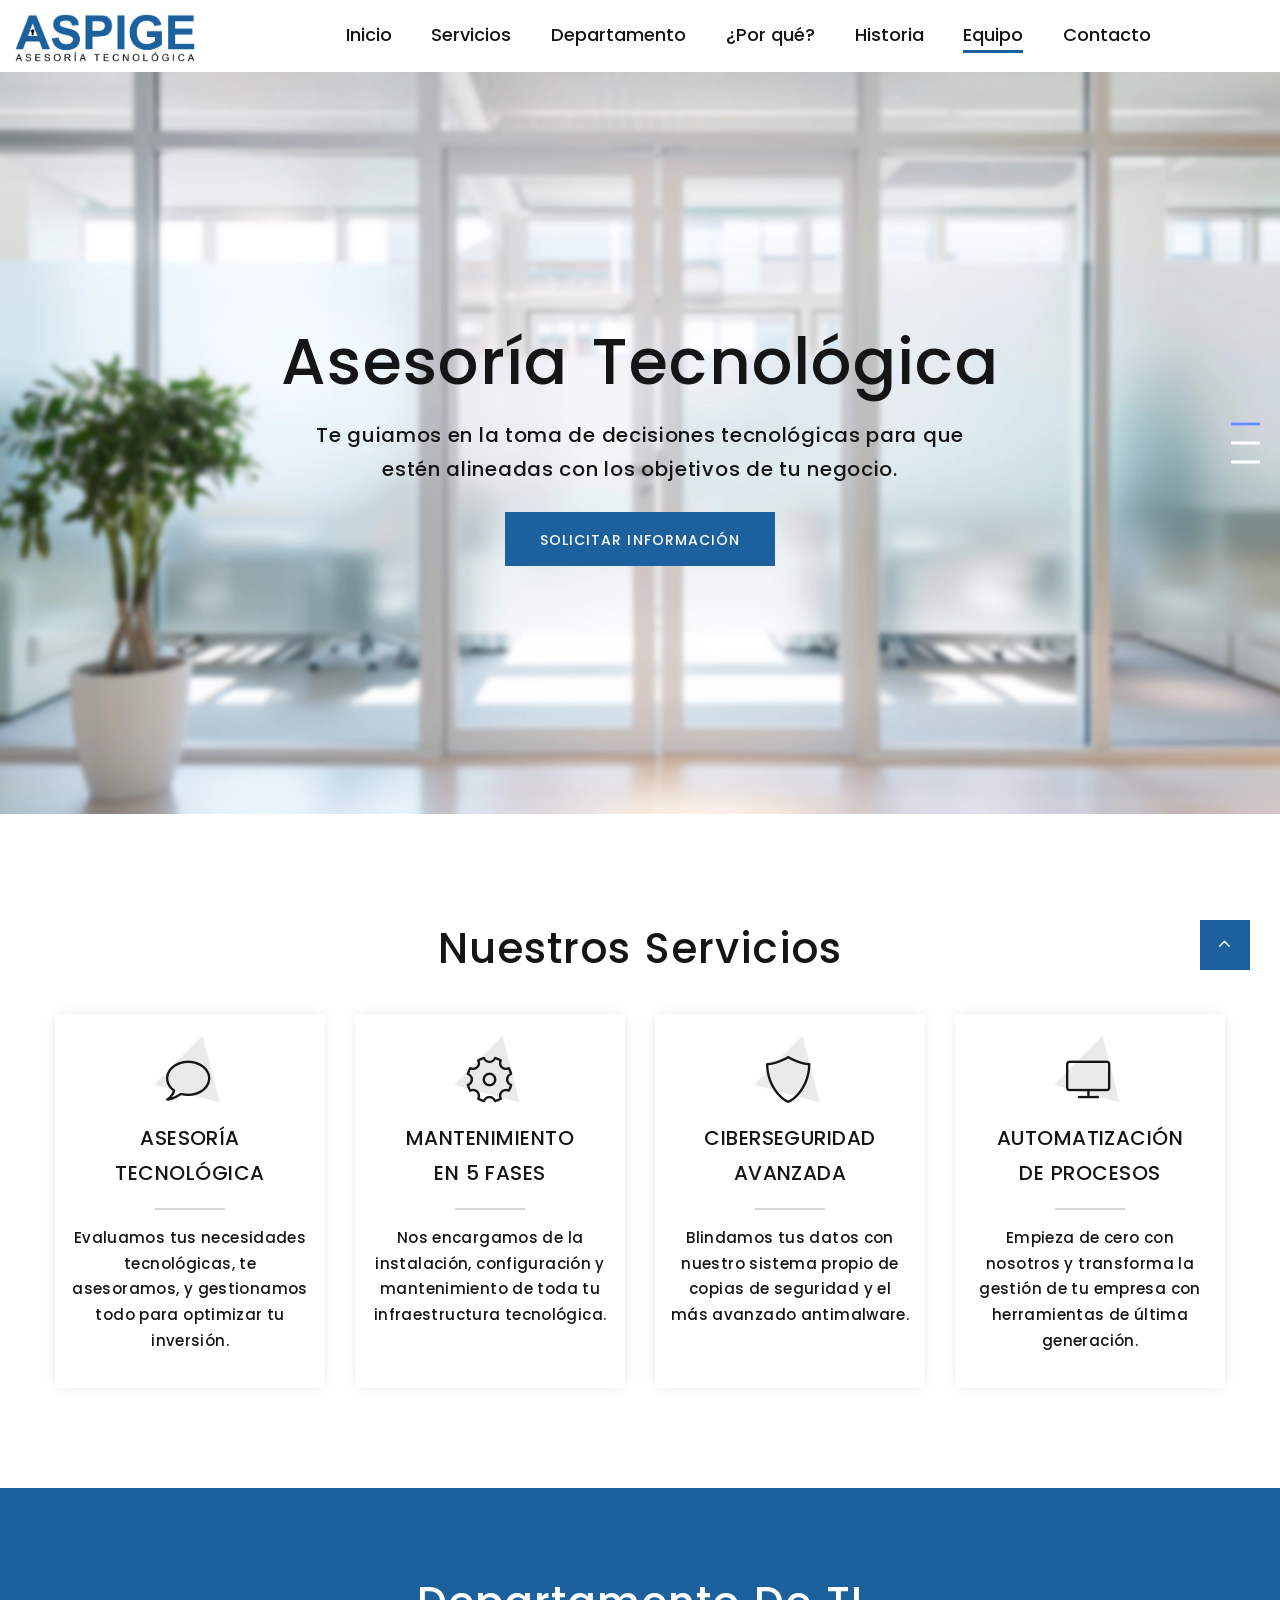
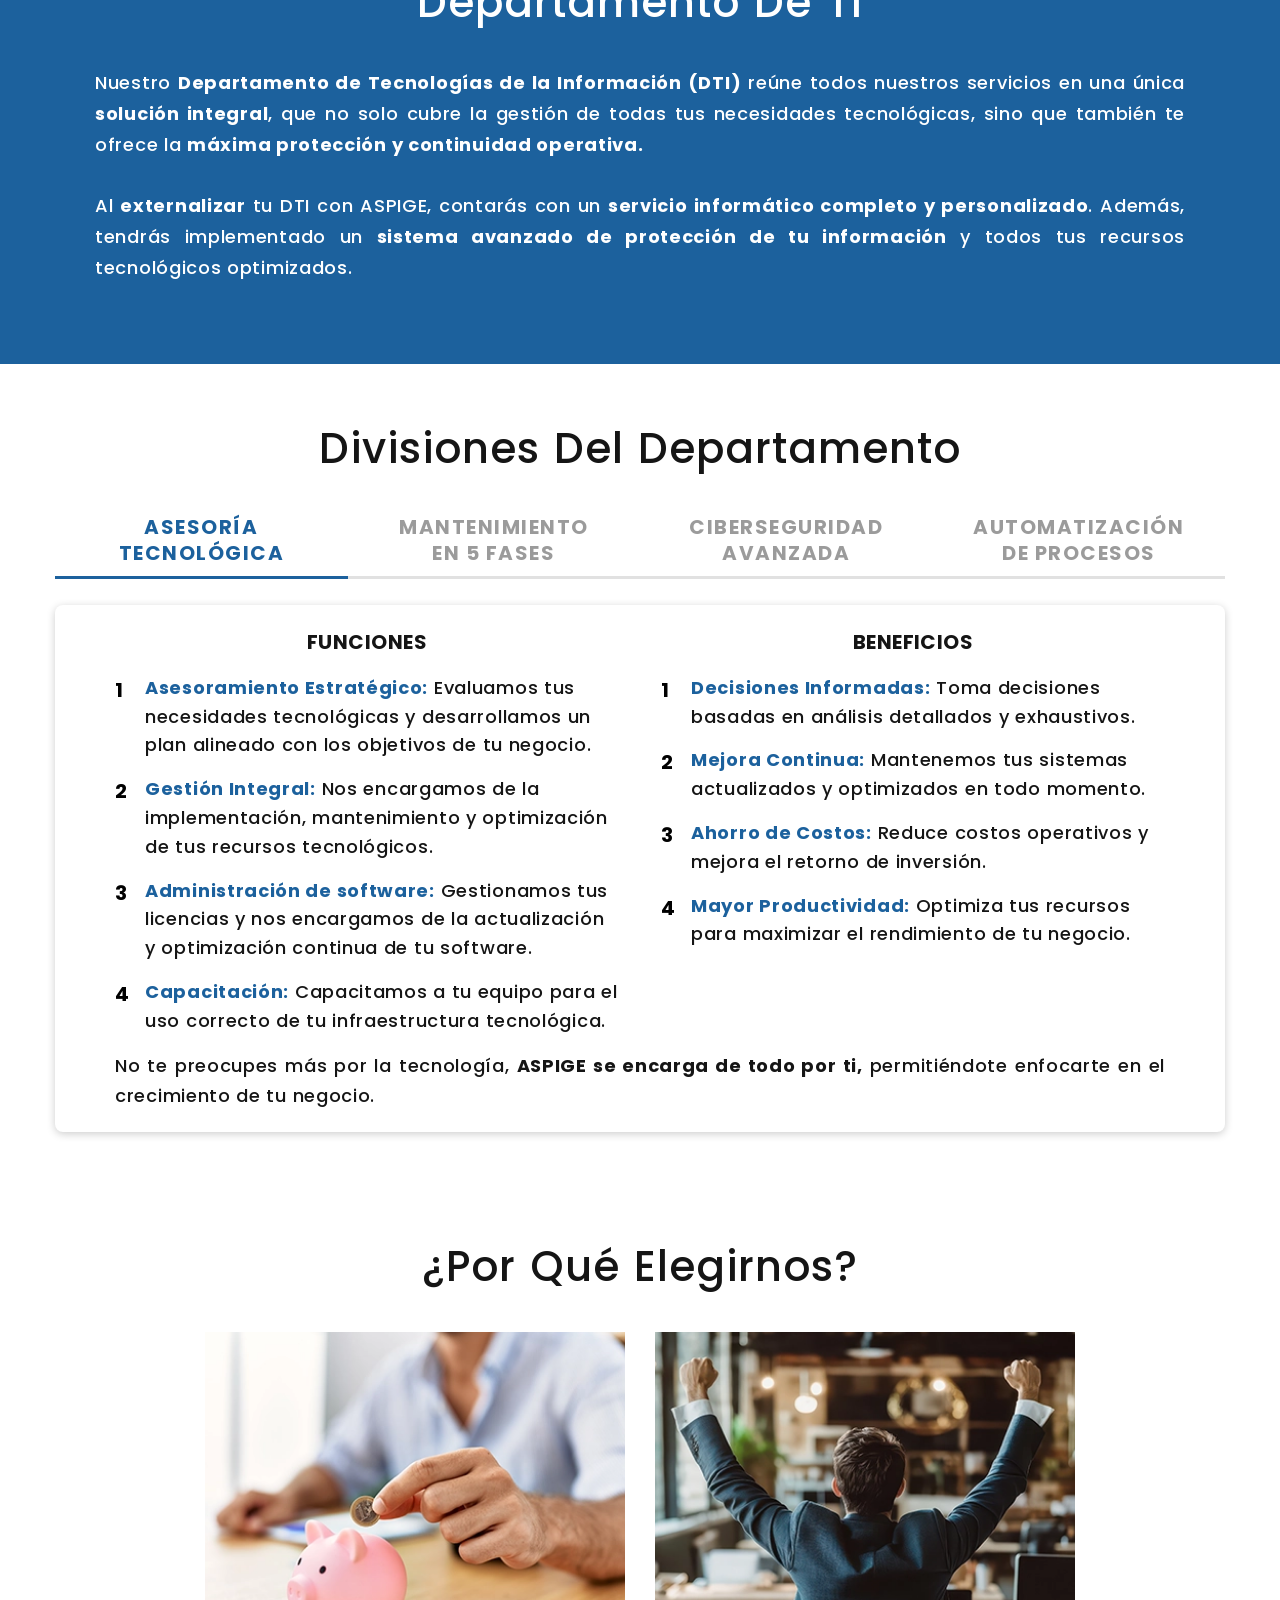
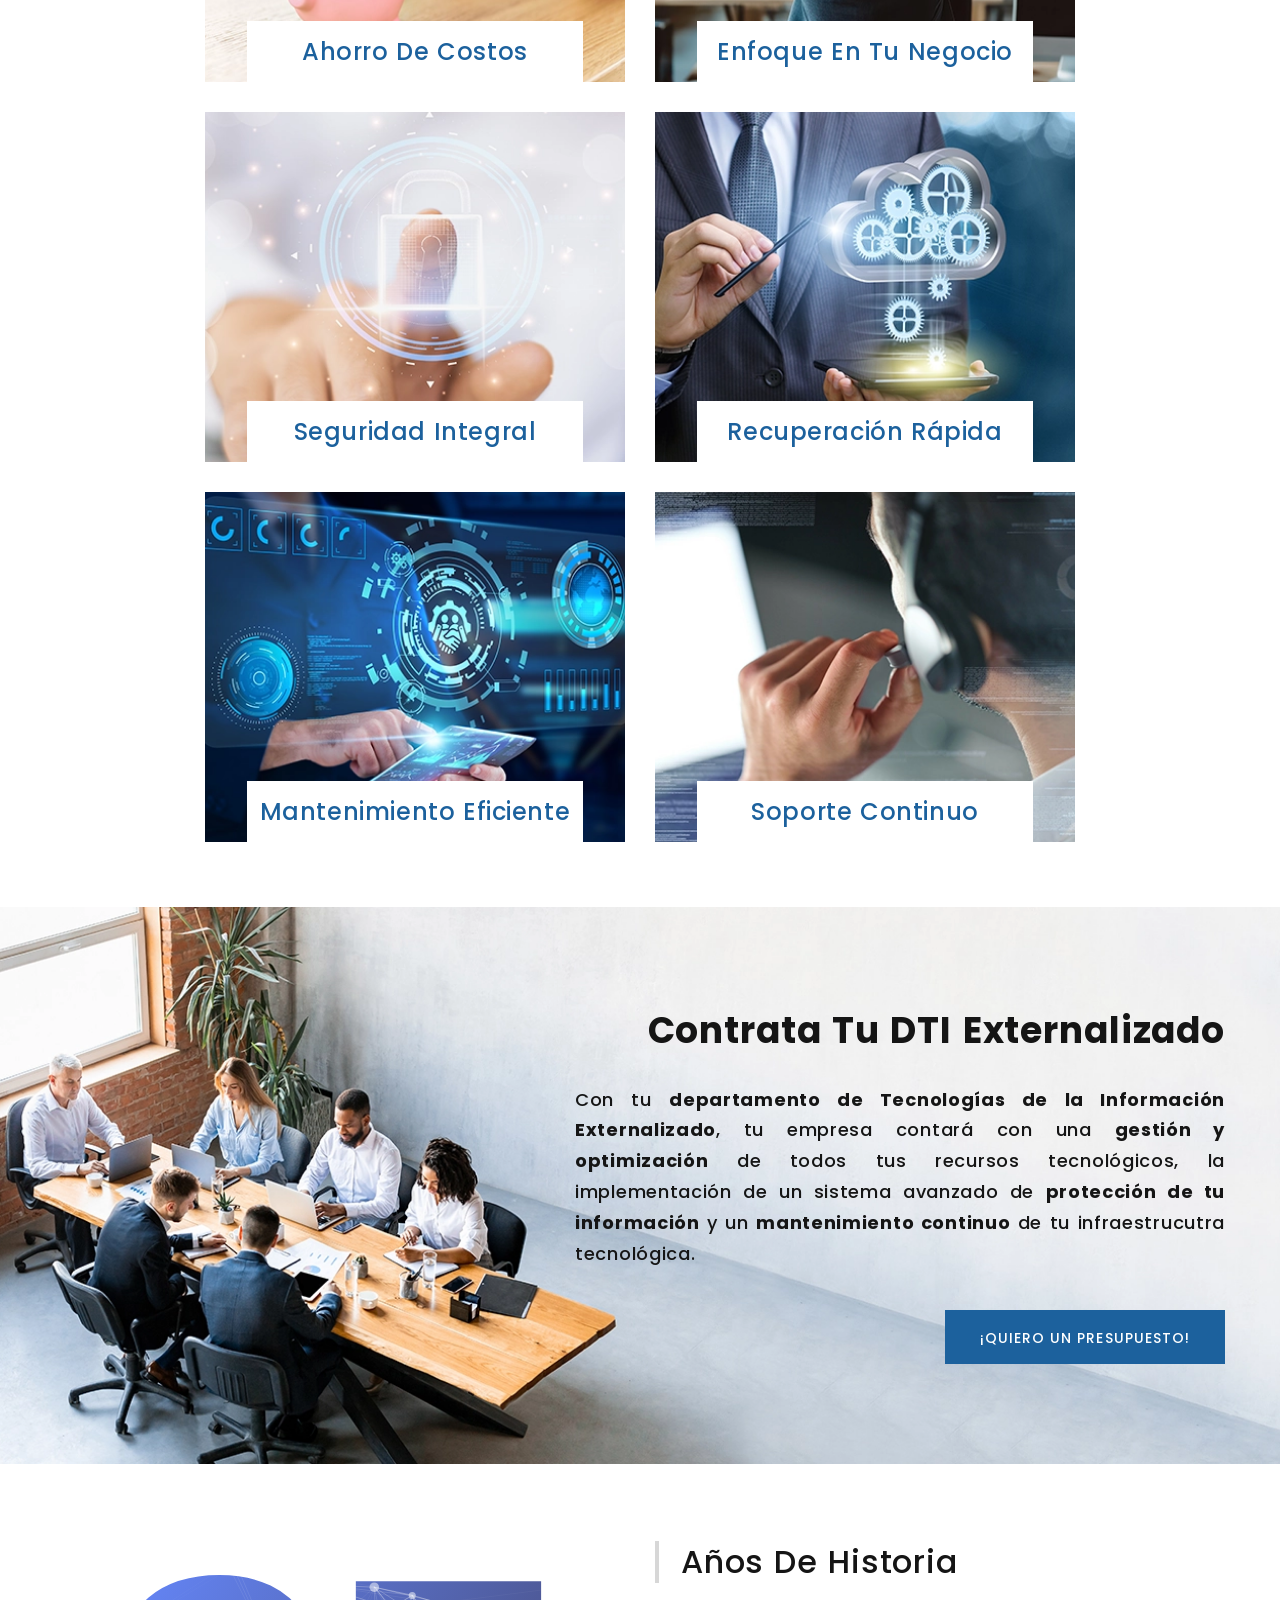
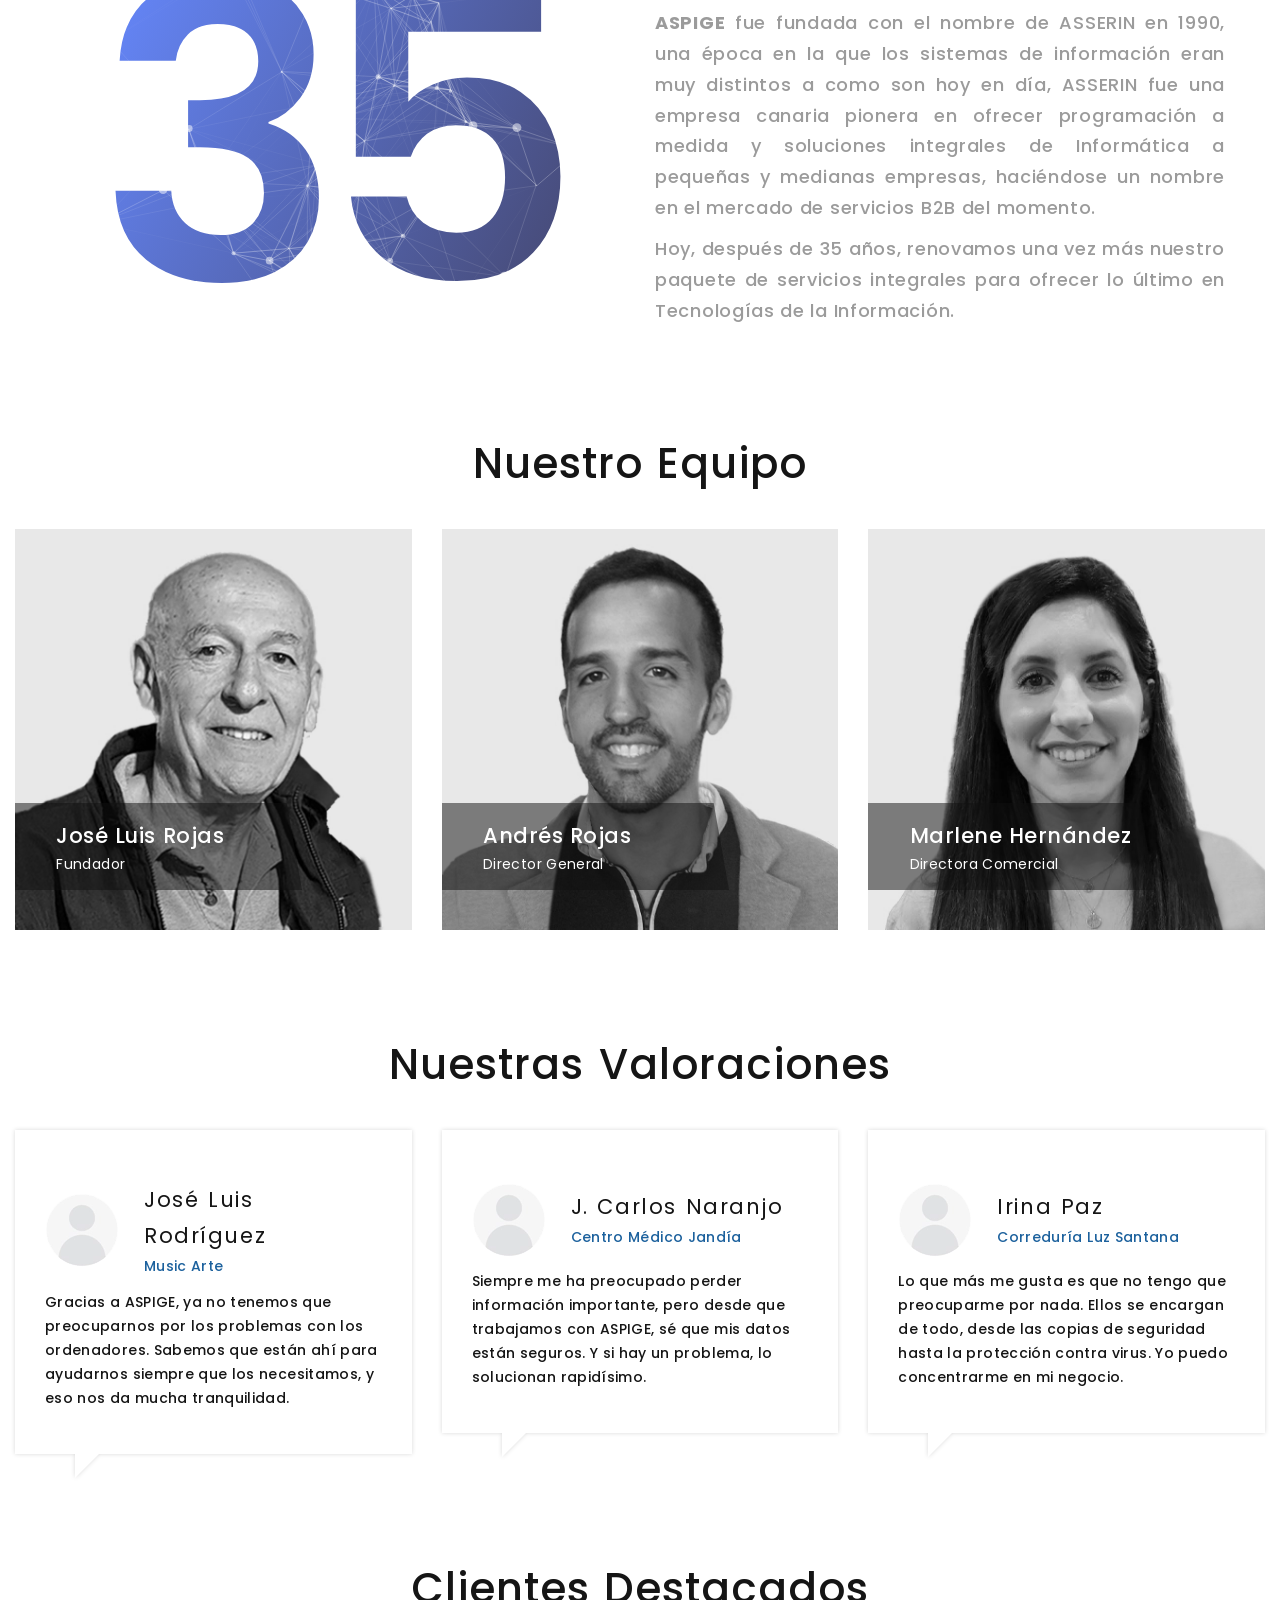
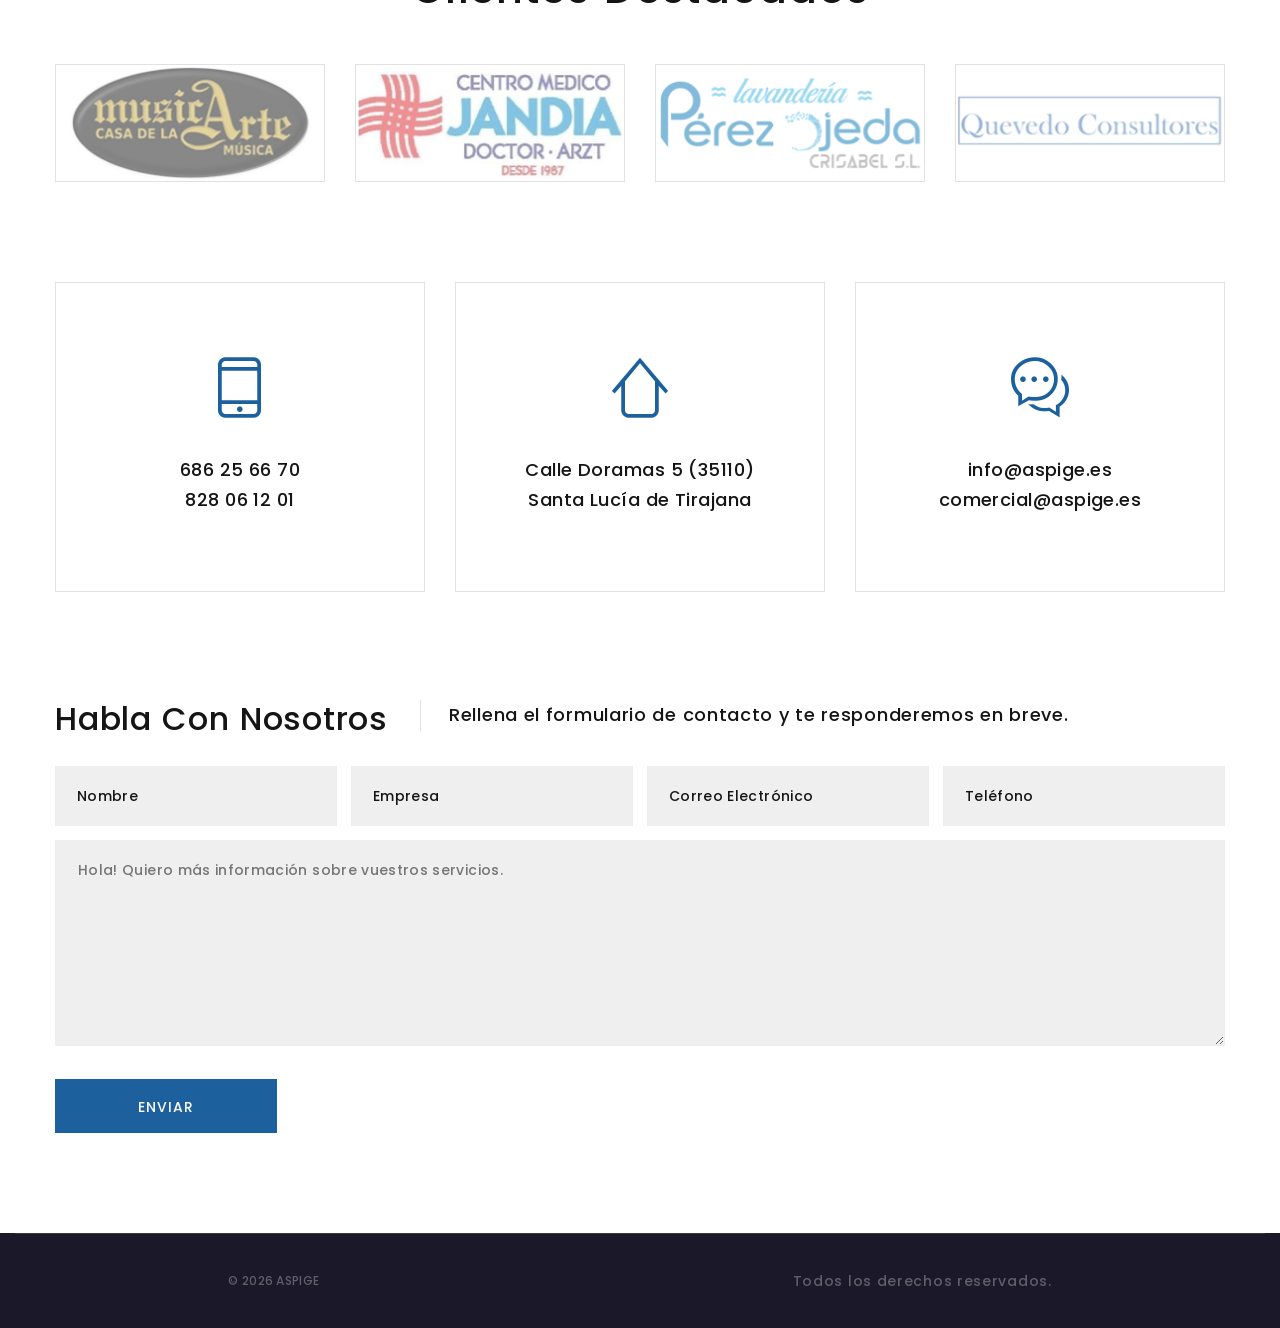
==== index.html @ f82a4893 "Add files via upload" ====
<!DOCTYPE html>
<html class="wide wow-animation" lang="es">
  <head>
    <title>Inicio</title>
    <meta name="format-detection" content="telephone=no">
    <meta name="viewport" content="width=device-width, height=device-height, initial-scale=1.0, maximum-scale=1.0, user-scalable=0">
    <meta http-equiv="X-UA-Compatible" content="IE=edge">
    <meta charset="utf-8">
    <link rel="icon" href="images/favicon.ico" type="image/x-icon">
    <!-- Hojas de estilo -->
    <link rel="stylesheet" type="text/css" href="//fonts.googleapis.com/css?family=Poppins:400,500,600%7CTeko:300,400,500%7CMaven+Pro:500">
    <link rel="stylesheet" href="css/bootstrap.css">
    <link rel="stylesheet" href="css/fonts.css">
    <link rel="stylesheet" href="css/style.css">
    <style>.ie-panel{display: none;background: #212121;padding: 10px 0;box-shadow: 3px 3px 5px 0 rgba(0,0,0,.3);clear: both;text-align:center;position: relative;z-index: 1;} html.ie-10 .ie-panel, html.lt-ie-10 .ie-panel {display: block;}</style>
  </head>
  <body>
    <div class="ie-panel"><a href="http://windows.microsoft.com/en-US/internet-explorer/"><img src="images/ie8-panel/warning_bar_0000_us.jpg" height="42" width="820" alt="Estás usando un navegador desactualizado. Para una experiencia de navegación más rápida y segura, actualízalo gratis hoy."></a></div>
    <div class="preloader">
      <div class="preloader-body">
        <div class="cssload-container"><span></span><span></span><span></span><span></span></div>
      </div>
    </div>
    <div class="page">
      <div id="inicio">
        <!-- Encabezado de la página -->
        <header class="section page-header">
          <!-- RD Navbar -->
          <div class="rd-navbar-wrap">
            <nav class="rd-navbar rd-navbar-classic" data-layout="rd-navbar-fixed" data-sm-layout="rd-navbar-fixed" data-md-layout="rd-navbar-fixed" data-md-device-layout="rd-navbar-fixed" data-lg-layout="rd-navbar-static" data-lg-device-layout="rd-navbar-fixed" data-xl-layout="rd-navbar-static" data-xl-device-layout="rd-navbar-static" data-xxl-layout="rd-navbar-static" data-xxl-device-layout="rd-navbar-static" data-lg-stick-up-offset="46px" data-xl-stick-up-offset="46px" data-xxl-stick-up-offset="46px" data-lg-stick-up="true" data-xl-stick-up="true" data-xxl-stick-up="true">
              <div class="rd-navbar-main-outer">
                <div class="rd-navbar-main">
                  <!-- Panel RD Navbar -->
                  <div class="rd-navbar-panel">
                    <!-- Toggle RD Navbar -->
                    <button class="rd-navbar-toggle" data-rd-navbar-toggle=".rd-navbar-nav-wrap"><span></span></button>
                    <!-- Marca RD Navbar -->
                    <div class="rd-navbar-brand"><a class="brand" href="index.html"><img src="images/Logo.png" alt="" width="223" height="60"/></a></div>
                  </div>
                  <div class="rd-navbar-main-element">
                    <div class="rd-navbar-nav-wrap">
                      <ul class="rd-navbar-nav">
                        <li class="rd-nav-item active"><a class="rd-nav-link" href="#inicio">Inicio</a></li>
                        <li class="rd-nav-item"><a class="rd-nav-link" href="#servicios">Servicios</a></li>
                        <li class="rd-nav-item"><a class="rd-nav-link" href="#DTI">Departamento</a></li>
                        <li class="rd-nav-item"><a class="rd-nav-link" href="#porque">¿Por qué?</a></li>
                        <li class="rd-nav-item"><a class="rd-nav-link" href="#historia">Historia</a></li>
                        <li class="rd-nav-item"><a class="rd-nav-link" href="#equipo">Equipo</a></li>
                        <li class="rd-nav-item"><a class="rd-nav-link" href="#contacto">Contacto</a></li>
                        <li class="rd-nav-item" style="display:none;"><a class="rd-nav-link" href="#itabs" id="b-itabs"></a></li>
                      </ul>
                    </div>
                  </div>
                </div>
              </div>
            </nav>
          </div>
        </header>

        <!-- Swiper-->
        <section class="section swiper-container swiper-slider swiper-slider-classic" data-loop="true" data-autoplay="5000" data-simulate-touch="true" data-direction="vertical" data-nav="false">
          <div class="swiper-wrapper text-center">
            <div class="swiper-slide" data-slide-bg="images/carrusel/Oficina.webp">
              <div class="swiper-slide-caption section-md">
                <div class="container">
                  <h1 data-caption-animate="fadeInLeft" data-caption-delay="0">Asesoría Tecnológica</h1>
                  <p class="text-width-large" data-caption-animate="fadeInRight" data-caption-delay="100">Te guiamos en la toma de decisiones tecnológicas para que estén alineadas con los objetivos de tu negocio.</p><a class="button button-primary button-ujarak" href="#modalCta" data-toggle="modal" data-caption-animate="fadeInUp" data-caption-delay="200">Solicitar Información</a>
                </div>
              </div>
            </div>
            <div class="swiper-slide" data-slide-bg="images/carrusel/Seguridad.webp">
              <div class="swiper-slide-caption section-md">
                <div class="container">
                    <h1 data-caption-animate="fadeInLeft" data-caption-delay="0">Seguridad y Protección</h1>
                    <p class="text-width-large" data-caption-animate="fadeInRight" data-caption-delay="100">Protección robusta frente a ciberamenazas, combinada con un sistema avanzado de copias de seguridad.</p><a class="button button-primary button-ujarak" href="#modalCta" data-toggle="modal" data-caption-animate="fadeInUp" data-caption-delay="200">Solicitar Información</a>
                </div>
              </div>
            </div>
            <div class="swiper-slide" data-slide-bg="images/carrusel/mantenimiento.webp">
              <div class="swiper-slide-caption section-md">
                <div class="container">
                    <h1 data-caption-animate="fadeInLeft" data-caption-delay="0">Mantenimiento y Optimización</h1>
                    <p class="text-width-large" data-caption-animate="fadeInRight" data-caption-delay="100">Con nuestro mantenimento en 5 fases tu infraestructura funcionará siempre al máximo rendimiento.</p><a class="button button-primary button-ujarak" href="#modalCta" data-toggle="modal" data-caption-animate="fadeInUp" data-caption-delay="200">Solicitar Información</a>
                </div>
              </div>
            </div>
          </div>
          <!-- Paginación Swiper-->
          <div class="swiper-pagination__module">
          <div class="swiper-pagination__fraction"><span class="swiper-pagination__fraction-index">00</span><span class="swiper-pagination__fraction-divider">/</span><span class="swiper-pagination__fraction-count">00</span></div>
          <div class="swiper-pagination__divider"></div>
          <div class="swiper-pagination"></div>
          </div>
        </section>
 
      </div>

      <!-- Resumen servicios-->
      <section class="section section-sm section-first bg-default text-center" id="servicios">
        <h2 class="wow fadeInLeft">Nuestros Servicios</h2>
        <div class="container" style="margin-top: 30px;">
          <div class="row row-30 justify-content-center">
            <div class="col-12">
              <div class="row row-30">
                <div class="col-12 col-md-6 col-lg-3 wow fadeInRight" data-wow-delay=".1s" style="visibility: visible; animation-delay: 0.1s; animation-name: fadeInRight;">
                  <article class="box-icon-modern box-icon-modern-2">
                    <div class="box-icon-modern-icon linearicons-bubble"></div>
                    <h5 class="box-icon-modern-title">ASESORÍA<br>TECNOLÓGICA</h5>
                    <div class="box-icon-modern-decor"></div>
                    <p class="box-icon-modern-text">Evaluamos tus necesidades tecnológicas, te asesoramos, y gestionamos todo para optimizar tu inversión.</p>
                  </article>
                </div>
                <div class="col-12 col-md-6 col-lg-3 wow fadeInRight" data-wow-delay=".1s" style="visibility: visible; animation-delay: 0.1s; animation-name: fadeInRight;">
                  <article class="box-icon-modern box-icon-modern-2">
                    <div class="box-icon-modern-icon linearicons-cog"></div>
                    <h5 class="box-icon-modern-title">MANTENIMIENTO<br>EN 5 FASES</h5>
                    <div class="box-icon-modern-decor"></div>
                    <p class="box-icon-modern-text">Nos encargamos de la instalación, configuración y mantenimiento de toda tu infraestructura tecnológica.</p>
                  </article>
                </div>
                <div class="col-12 col-md-6 col-lg-3 wow fadeInRight" data-wow-delay=".2s" style="visibility: visible; animation-delay: 0.2s; animation-name: fadeInRight;">
                  <article class="box-icon-modern box-icon-modern-2">
                    <div class="box-icon-modern-icon linearicons-shield"></div>
                    <h5 class="box-icon-modern-title">CIBERSEGURIDAD<br>AVANZADA</h5>
                    <div class="box-icon-modern-decor"></div>
                    <p class="box-icon-modern-text">Blindamos tus  datos con nuestro sistema propio de copias de seguridad y el más avanzado antimalware.</p>
                  </article>
                </div>
                <div class="col-12 col-md-6 col-lg-3 wow fadeInRight" data-wow-delay=".3s" style="visibility: visible; animation-delay: 0.3s; animation-name: fadeInRight;">
                  <article class="box-icon-modern box-icon-modern-2">
                    <div class="box-icon-modern-icon linearicons-screen"></div>
                    <h5 class="box-icon-modern-title">AUTOMATIZACIÓN<br>DE PROCESOS</h5>
                    <div class="box-icon-modern-decor"></div>
                    <p class="box-icon-modern-text">Empieza de cero con nosotros y transforma la gestión de tu empresa con herramientas de última generación.</p>
                  </article>
                </div>
              </div>
            </div>
          </div>
        </div>
      </section>
  
      <!-- DEPARTAMENTO TI-->
      <section class="section section-sm section-fluid bg-default text-center intro-dep" id="DTI">
        <div class="container" style="color:white;">
          <h2 class="wow fadeInLeft DTI-ltitle" style="animation-delay: 0.3s; color:#ffff;">Departamento de TI</h2>
          <h2 class="wow fadeInLeft DTI-stitle" style="animation-delay: 0.3s; color:#ffff;">Departamento<br>de TI</h2>
          <p class="wow fadeInRight custom-section">Nuestro <b>Departamento de Tecnologías de la Información (DTI)</b> reúne todos nuestros servicios en una única <b>solución integral</b>, que no solo cubre la gestión de todas tus necesidades tecnológicas, sino que también te ofrece la <b>máxima protección y continuidad operativa.</b></p>
          <p class="wow fadeInRight custom-section">Al <b>externalizar</b> tu DTI con ASPIGE, contarás con un <b>servicio informático completo y personalizado</b>. Además, tendrás implementado un <b>sistema avanzado de protección de tu información</b> y todos tus recursos tecnológicos optimizados.</p>
        </div>
      </section>

      <!-- DIVISIONES-->
      <section class="section section-sm section-fluid bg-default text-center">
        <div class="container">
          <div class="row row-50 align-items-center justify-content-center">
            <div class="col-12 wow fadeInLeft" style="visibility: visible; animation-name: fadeInLeft;">
              <h2 class="wow fadeInLeft" style="animation-delay: 0.3s;">Divisiones del Departamento</h2>
              <!-- Pestañas de Bootstrap-->
              <div class="tabs-custom tabs-horizontal tabs-line tabs-line-big text-left text-md-left" id="tabs-6">
                <!-- Pestañas de Navegación-->
                <ul class="nav nav-tabs c-tabs-text" id="tabs">
                    <li class="nav-item col-3" role="presentation"><a class="nav-link active" href="#tabs-6-1" data-toggle="tab" id="asesoria">ASESORÍA<br>TECNOLÓGICA</a></li>
                    <li class="nav-item col-3" role="presentation"><a class="nav-link" href="#tabs-6-2" data-toggle="tab" id="mantenimiento">MANTENIMIENTO<br>EN 5 FASES</a></li>
                    <li class="nav-item col-3" role="presentation"><a class="nav-link" href="#tabs-6-3" data-toggle="tab" id="ciber">CIBERSEGURIDAD<br>AVANZADA</a></li>
                    <li class="nav-item col-3" role="presentation"><a class="nav-link" href="#tabs-6-4" data-toggle="tab" id="auto">AUTOMATIZACIÓN<br>DE PROCESOS</a></li>
                </ul>
                <!-- ICONOS EN PANTALLAS PEQUEÑAS-->
                <ul class="nav nav-tabs c-tabs-icons" id="itabs">
                  <li class="nav-item col-3" role="presentation"><a class="nav-link active linearicons-bubble" href="#tabs-6-1" data-toggle="tab" id="iasesoria"></a></li>
                  <li class="nav-item col-3" role="presentation"><a class="nav-link linearicons-cog" href="#tabs-6-2" data-toggle="tab" id="imantenimiento"></a></li>
                  <li class="nav-item col-3" role="presentation"><a class="nav-link linearicons-shield" href="#tabs-6-3" data-toggle="tab" id="iciber"></a></li>
                  <li class="nav-item col-3" role="presentation"><a class="nav-link linearicons-screen" href="#tabs-6-4" data-toggle="tab" id="iauto"></a></li>
                </ul>
                <!-- Contenido de las Pestañas-->
                <div class="tab-content">
                  <!-- ASESORIA TECNOLOGICA -->
                  <div class="tab-pane fade active show" id="tabs-6-1">
                    <div class="lista-servicios">
                      <div class="columnas">
                        <div class="columna">
                          <h4 class="c-tabs-text">FUNCIONES</h4>
                          <h4 class="c-tabs-icons">ASESORÍA TECNOLÓGICA</h4>
                          <ol>
                              <li><strong>Asesoramiento Estratégico:</strong> Evaluamos tus necesidades tecnológicas y desarrollamos un plan alineado con los objetivos de tu negocio.</li>
                              <li><strong>Gestión Integral:</strong> Nos encargamos de la implementación, mantenimiento y optimización de tus recursos tecnológicos.</li>
                              <li><strong>Administración de software:</strong> Gestionamos tus licencias y nos encargamos de la actualización y optimización continua de tu software.</li>
                              <li><strong>Capacitación:</strong> Capacitamos a tu equipo para el uso correcto de tu infraestructura tecnológica.</li>
                          </ol>
                        </div>
                        <div class="columna">
                          <h4 class="beneficios">BENEFICIOS</h4>
                          <ol>
                            <li><strong>Decisiones Informadas:</strong> Toma decisiones basadas en análisis detallados y exhaustivos.</li>
                            <li><strong>Mejora Continua:</strong> Mantenemos tus sistemas actualizados y optimizados en todo momento.</li>
                            <li><strong>Ahorro de Costos:</strong> Reduce costos operativos y mejora el retorno de inversión.</li>
                            <li><strong>Mayor Productividad:</strong> Optimiza tus recursos para maximizar el rendimiento de tu negocio.</li>
                          </ol>
                        </div>
                        <p class="custom-section conclusiones">No te preocupes más por la tecnología, <b>ASPIGE se encarga de todo por ti,</b> permitiéndote enfocarte en el crecimiento de tu negocio.</p>
                      </div>
                    </div>
                  </div>
                  <!-- MANTENIMIENTO EN 5 FASES -->
                  <div class="tab-pane fade" id="tabs-6-2">
                    <div class="lista-servicios">
                      <div class="columnas">
                        <div class="columna">
                          <h4 class=c-tabs-text>TIPOS DE MANTENIMIENTO</h4>
                          <h4 class="c-tabs-icons">MANTENIMIENTO EN 5 FASES</h4>
                          <ol>
                              <li><strong>Preventivo:</strong> Actualizaciones de software, revisiones de hardware y de sistemas de protección, y limpiezas de disco.</li>
                              <li><strong>Correctivo:</strong> Resolución de fallos de hardware o software y bloqueo de ataques cibernéticos.</li>
                              <li><strong>Predictivo:</strong> Monitoreo y análisis para anticipar problemas antes de que afecten tus sistemas.</li>
                              <li><strong>Adaptativo:</strong> Adaptamos tus sistemas a los cambios tecnológicos, como nuevas regulaciones o estándares.</li>
                              <li><strong>Perfectivo:</strong> Mejoramos tus sistemas para incrementar su eficiencia y funcionalidad, manteniéndote a la vanguardia tecnológica.</li>
                          </ol>
                        </div>
                        <div class="columna">
                          <h4 class="beneficios">BENEFICIOS</h4>
                          <ol>
                            <li><strong>Conectividad Constante:</strong> Mantén tus sistemas siempre operativos y tu empresa conectada.</li>
                            <li><strong>Rendimiento Óptimo:</strong> Garantizamos que tus equipos funcionen al máximo de su capacidad.</li>
                            <li><strong>Seguridad Mejorada:</strong> Protegemos tu infraestructura frente a amenazas y vulnerabilidades.</li>
                            <li><strong>Soporte Continuo:</strong> Resolución rápida y eficiente de problemas técnicos.</li>
                          </ol>
                        </div>
                        <p class="custom-section conclusiones">Nuestro <b>mantenimiento en 5 fases</b> cubre todas las necesidades de tu infraestructura tecnológica, asegurando que tus sistemas operen de manera <b>eficiente y sin interrupciones</b>.</p>
                      </div>
                    </div>
                  </div>
                  <!-- CIBERSEGURIDAD AVANZADA -->
                  <div class="tab-pane fade" id="tabs-6-3">
                    <div class="lista-servicios">
                      <div class="columnas">
                        <div class="columna">
                          <h4 class=c-tabs-text>MEDIDAS DE SEGURIDAD</h4>
                          <h4 class="c-tabs-icons">CIBERSEGURIDAD AVANZADA</h4>
                          <ol>
                            <li><strong>Respaldo 3-2-1:</strong> Realizamos 3 copias de seguridad, 2 en almacenamientos diferentes y 1 fuera del lugar de trabajo, protegiendo tus datos de desastres como incendios o robos.</li>
                            <li><strong>Imágenes de disco:</strong> Preservamos programas y configuraciones del sistema de cada equipo, lo que permite una recuperación ultrarrápida.</li>
                            <li><strong>Seguridad avanzada:</strong> Sistemas antimalware y cortafuegos para bloquear ciberataques antes de que afecten a tus sistemas.</li>
                            <li><strong>Equipos de sustitución:</strong> En caso de fallo de un equipo, lo restauramos en nuestros equipos de sustitución, garantizando tu operatividad.</li>
                          </ol>
                        </div>
                        <div class="columna">
                          <h4 class="beneficios">BENEFICIOS</h4>
                          <ol>
                            <li><strong>Protección Continua:</strong> Mantén tus datos seguros frente a pérdidas, ataques o desastres.</li>
                            <li><strong>Recuperación Rápida:</strong> Sistemas de restauración que minimizan el tiempo de inactividad, asegurando tu continuidad operativa.</li>
                            <li><strong>Seguridad Integral:</strong> Medidas avanzadas de seguridad que garantizan la integridad de tus sistemas y de tus datos.</li>
                            <li><strong>Tranquilidad total:</strong> Supervisamos constantemente la protección de tu infraestructura, permitiéndote concentrarte en tu negocio sin preocupaciones tecnológicas.</li>
                          </ol>
                        </div>
                        <p class="custom-section conclusiones">Nuestro enfoque de protección de datos garantiza la <b>seguridad y continuidad</b> de tu empresa mediante copias de seguridad avanzadas y protección contra ciberataques.</p>
                      </div>   
                    </div>
                  </div>
                  <!-- AUTOMATIZACIÓN-->
                  <div class="tab-pane fade" id="tabs-6-4">
                    <div class="lista-servicios">
                      <div class="columnas">
                        <div class="columna">
                          <h4 class=c-tabs-text>PROCEDIMIENTOS</h4>
                          <h4 class="c-tabs-icons">AUTOMATIZACIÓN DE PROCESOS</h4>
                          <ol>
                            <li><strong>Análisis inicial:</strong> Evaluamos tus necesidades, definimos los procesos a automatizar y los datos clave que serán informatizados.</li>
                            <li><strong>Personalización:</strong> Diseñamos soluciones tecnológicas adaptadas a las necesidades específicas de tu empresa.</li>
                            <li><strong>Implementación:</strong> Implantamos los nuevos sistemas brindando apoyo técnico para garantizar un inicio exitoso.</li>
                            <li><strong>Formación:</strong> Preparamos a tu equipo para sacar el máximo rendimiento de los nuevos sistemas.</li>
                          </ol>
                        </div>
                        <div class="columna">
                          <h4 class="beneficios">BENEFICIOS</h4>
                          <ol>
                            <li><strong>Eficiencia mejorada:</strong> Procesos empresariales optimizados tus  mediante tecnología avanzada.</li>
                            <li><strong>Ahorro significativo:</strong> Reducción de costos operativos con soluciones adaptadas a tu negocio.</li>
                            <li><strong>Soporte Continuo:</strong> Estarás guiado por expertos desde el análisis inicial hasta la implementación final.</li>
                            <li><strong>Tecnología fiable:</strong> Trabajarás con herramientas y motores de bases de datos de una alta calidad contrastada.</li>
                          </ol>
                        </div>
                        <p class="custom-section conclusiones">Preparamos a tu empresa con <b>herramientas tecnológicas avanzadas</b> y personalizadas para enfrentar los retos del mercado, <b>optimizando procesos y reduciendo costos</b>.</p>
                      </div>
                    </div>
                  </div>
                </div>
              </div>
            </div>
          </div>
        </div>
        <div class="col-24 boton-pestañas"><a class="button button-primary button-ujarak" href="#itabs" id="sigdiv">Ver Siguiente</a></div>
      </section>
      <!-- ¿POR QUÉ ELEGRINOS?--> 
      <section class="section section-sm section-fluid bg-default text-center" id="porque">
        <h2 class="wow fadeInLeft" style="animation-delay: 0.3s;">¿Por qué elegirnos?</h2>
        <!-- Miniaturas-->
        <div class="container-fluid" style="margin-top:15px;">
          <div class="row row-cols-1 row-cols-md-3 g-4">
            <div class="wow fadeInRight mini-ventaja">
              <!-- Ahorra-->
              <article class="thumbnail thumbnail-classic thumbnail-md">
                <div class="thumbnail-classic-figure">
                  <img src="images/Ventajas/ventaja-costos.webp" alt="" width="420" height="350"/>
                  <div class="franja-texto"><h5 class="thumbnail-classic-title">Ahorro de costos</h5></div>
                </div>
                <div class="thumbnail-classic-caption">
                  <p class="thumbnail-classic-text">Elimina los costos de tener un departamento interno de TI y optimiza tu inversión tecnológica.</p>
                </div>
              </article>
            </div>
            <div class="wow fadeInRight mini-ventaja">
              <!-- Enfócate-->
              <article class="thumbnail thumbnail-classic thumbnail-md">
                <div class="thumbnail-classic-figure">
                  <img src="images/Ventajas/ventaja-focus.webp" alt="" width="420" height="350"/>
                  <div class="franja-texto"><h5 class="thumbnail-classic-title">Enfoque en tu negocio</h5></div>
                </div>
                <div class="thumbnail-classic-caption">
                  <p class="thumbnail-classic-text">Libérate de la gestión tecnológica para centrarte en el crecimiento de tu negocio.</p>
                </div>
              </article>
            </div>
            <div class="wow fadeInRight mini-ventaja">
              <!-- Seguridad-->
              <article class="thumbnail thumbnail-classic thumbnail-md">
                <div class="thumbnail-classic-figure">
                  <img src="images/Ventajas/ventaja-seguridad.webp" alt="" width="420" height="350"/>
                  <div class="franja-texto"><h5 class="thumbnail-classic-title">Seguridad Integral</h5></div>
                </div>
                <div class="thumbnail-classic-caption">
                  <p class="thumbnail-classic-text">Protección robusta frente a ciberamenazas y un sistema avanzado de copias de seguridad.</p>
                </div>
              </article>
            </div>
            <div class="wow fadeInRight mini-ventaja">
              <!-- Recuperación-->
              <article class="thumbnail thumbnail-classic thumbnail-md">
                <div class="thumbnail-classic-figure">
                  <img src="images/Ventajas/ventaja-recovery.webp" alt="" width="420" height="350"/>
                  <div class="franja-texto"><h5 class="thumbnail-classic-title">Recuperación Rápida</h5></div>
                </div>
                <div class="thumbnail-classic-caption">
                  <p class="thumbnail-classic-text">Restauración inmediata de tus copias de seguridad con imágenes de disco y equipos de sustitución.</p>
                </div>
              </article>
            </div>
            <div class="wow fadeInRight mini-ventaja">
              <!-- Mantenimiento-->
              <article class="thumbnail thumbnail-classic thumbnail-md">
                <div class="thumbnail-classic-figure">
                  <img src="images/Ventajas/ventaja-mantenimiento.webp" alt="" width="420" height="350"/>
                  <div class="franja-texto"><h5 class="thumbnail-classic-title">Mantenimiento eficiente</h5></div>
                </div>
                <div class="thumbnail-classic-caption">
                  <p class="thumbnail-classic-text">Con el mantenimiento en 5 fases garantizamos un funcionamiento y rendimiento óptimos.</p>
                </div>
              </article>
            </div>
            <div class="wow fadeInRight mini-ventaja">
              <!-- Soporte-->
              <article class="thumbnail thumbnail-classic thumbnail-md">
                <div class="thumbnail-classic-figure">
                  <img src="images/Ventajas/ventaja-soporte.webp" alt="" width="420" height="350"/>
                  <div class="franja-texto"><h5 class="thumbnail-classic-title">Soporte continuo</h5></div>
                </div>
                <div class="thumbnail-classic-caption">
                  <p class="thumbnail-classic-text">Solucionamos incidencias rápidamente de forma remota para garantizar siempre tu operatividad.</p>
                </div>
              </article>
            </div>
          </div>
        </div>
      </section>

      <!-- Pide tu cita-->
      <section class="section-xl CTA section-fluid bg-default">
        <div class="container">
          <div class="row row-30 justify-content-end text-right">
              <h3 class="col-md-10 col-lg-8 wow fadeInLeft parallax-header">Contrata tu DTI Externalizado</h3>
              <div class="parallax-div col-9 col-sm-10 col-md-9 col-lg-7">
                <p class="parallax-text">Con tu <b>departamento de Tecnologías de la Información Externalizado</b>, tu empresa contará con una <b>gestión y optimización</b> de todos tus recursos tecnológicos, la implementación de un sistema avanzado de <b>protección de tu información</b> y un <b>mantenimiento continuo</b> de tu infraestrucutra tecnológica. </p>
              <div class="group-sm group-middle group justify-content-end"><a class="button button-primary button-ujarak" href="#modalCta" data-toggle="modal">¡QUIERO UN PRESUPUESTO!</a></div>
              </div>
          </div>
        </div>
      </section>

      <!-- Historia-->
      <section class="section section-sm bg-default" id="historia">
        <div class="container historia">
          <div class="row row-30 row-xl-24 justify-content-center align-items-center text-left">
            <div class="col-md-12 col-lg-6 text-center años" style="padding-left:0px"><a class="text-img" href="#" onclick="event.preventDefault();">
                <div id="particles-js"></div><span class="counter">35</span></a></div>
            <div class="col-md-12 col-lg-6">
              <div class="offset-top-lg-24 wow fadeInUp">
                <h3 class="title-decoration-lines-left">Años de Historia</h3>
                <p class="text-gray-500"><b>ASPIGE</b> fue fundada con el nombre de ASSERIN en 1990, una época en la que los sistemas de información eran muy distintos a como son hoy en día, ASSERIN fue una empresa canaria pionera en ofrecer programación a medida y soluciones integrales de Informática a pequeñas y medianas empresas, haciéndose un nombre en el mercado de servicios B2B del momento.</p>
                <p class="text-gray-500" style="margin-top: 10px;">Hoy, después de 35 años, renovamos una vez más nuestro paquete de servicios integrales para ofrecer lo último en Tecnologías de la Información.</p>
              </div>
            </div>
          </div>
        </div>
      </section>

      <!-- Nuestro Equipo-->
      <section class="section section-sm section-fluid bg-default" id="equipo">
        <div class="container-fluid">
          <h2 class="wow fadeInLeft" style="animation-delay: 0.3s;">Nuestro Equipo</h2>
          <div class="row row-sm row-30 justify-content-center">
            <div class="col-md-6 col-lg-5 col-xl-4 wow fadeInRight">
              <!-- Equipo Clásico-->
              <article class="team-classic team-classic-lg"><div class="team-classic-figure papa"><img src="images/Equipo/Papá.webp" alt="" width="420" height="424"/></div>
                <div class="team-classic-caption">
                  <h4 class="team-classic-name">José Luis Rojas</h4>
                  <p class="team-classic-status">Fundador</p>
                </div>
              </article>
            </div>
            <div class="col-md-6 col-lg-5 col-xl-4 wow fadeInRight" data-wow-delay=".1s">
              <!-- Equipo Clásico-->
              <article class="team-classic team-classic-lg"><div class="team-classic-figure"><img src="images/Equipo/Andrés.webp" alt="" width="420" height="424"/></div>
                <div class="team-classic-caption">
                  <h4 class="team-classic-name">Andrés Rojas</h4>
                  <p class="team-classic-status">Director General</p>
                </div>
              </article>
            </div>
            <div class="col-md-6 col-lg-5 col-xl-4 wow fadeInRight" data-wow-delay=".2s">
              <!-- Equipo Clásico-->
              <article class="team-classic team-classic-lg"><div class="team-classic-figure"><img src="images/Equipo/Marlene.webp" alt="" width="420" height="424"/></div>
                <div class="team-classic-caption">
                  <h4 class="team-classic-name">Marlene Hernández</h4>
                  <p class="team-classic-status">Directora Comercial</p>
                </div>
              </article>
            </div>
          </div>
        </div>
      </section>

      <!-- Valoraciones-->
      <section class="section section-sm section-bottom-70 section-fluid bg-default">
        <div class="container-fluid">
          <h2 class="wow fadeInLeft" style="animation-delay: 0.3s;">Nuestras Valoraciones</h2>
          <div class="row row-50 row-sm">
            <div class="col-md-6 col-xl-4 wow fadeInRight">
              <!-- Valoracion 1-->
              <article class="quote-modern quote-modern-custom">
                <div class="unit unit-spacing-md align-items-center">
                  <div class="unit-left"><img class="img-circles" src="images/reviews/BOT.webp" alt="" width="75" height="75"/></div>
                  <div class="unit-body">
                    <h4 class="quote-modern-cite">José Luis Rodríguez</h4>
                    <p class="quote-modern-status">Music Arte</p>
                  </div>
                </div>
                <div class="quote-modern-text">
                  <p class="q">Gracias a ASPIGE, ya no tenemos que preocuparnos por los problemas con los ordenadores. Sabemos que están ahí para ayudarnos siempre que los necesitamos, y eso nos da mucha tranquilidad.</p>
                </div>
              </article>
            </div>
            <div class="col-md-6 col-xl-4 wow fadeInRight" data-wow-delay=".1s">
              <!-- Valoracion 2-->
              <article class="quote-modern quote-modern-custom">
                <div class="unit unit-spacing-md align-items-center">
                  <div class="unit-left"><img class="img-circles" src="images/reviews/BOT.webp" alt="" width="75" height="75"/></div>
                  <div class="unit-body">
                    <h4 class="quote-modern-cite">J. Carlos Naranjo</h4>
                    <p class="quote-modern-status">Centro Médico Jandía</p>
                  </div>
                </div>
                <div class="quote-modern-text">
                  <p class="q">Siempre me ha preocupado perder información importante, pero desde que trabajamos con ASPIGE, sé que mis datos están seguros. Y si hay un problema, lo solucionan rapidísimo.</p>
                </div>
              </article>
            </div>
            <div class="col-md-6 col-xl-4 wow fadeInRight" data-wow-delay=".2s">
              <!-- Valoracion 3-->
              <article class="quote-modern quote-modern-custom">
                <div class="unit unit-spacing-md align-items-center">
                  <div class="unit-left"><img class="img-circles" src="images/reviews/BOT.webp" alt="" width="75" height="75"/></div>
                  <div class="unit-body">
                    <h4 class="quote-modern-cite">Irina Paz</h4>
                    <p class="quote-modern-status">Correduría Luz Santana</p>
                  </div>
                </div>
                <div class="quote-modern-text">
                  <p class="q">Lo que más me gusta es que no tengo que preocuparme por nada. Ellos se encargan de todo, desde las copias de seguridad hasta la protección contra virus. Yo puedo concentrarme en mi negocio.</p>
                </div>
              </article>
            </div>
          </div>
        </div>
      </section>
      <!-- Clientes-->
      <section class="section section-sm bg-default">
        <div class="container">
          <h2 class="wow fadeInLeft" style="animation-delay: 0.3s;">Clientes destacados</h2>
          <div class="row row-30 justify-content-center">
            <div class="col-sm-6 col-md-5 col-lg-6 col-xl-3 wow fadeInLeft" style="visibility: visible; animation-name: fadeInLeft;"><a class="clients-classic" href="https://musicartecanarias.es/" target="_blank" rel="noopener noreferrer"><img src="images/Clientes/musicarte.webp" alt="" width="270" height="117"></a></div>
            <div class="col-sm-6 col-md-5 col-lg-6 col-xl-3 wow fadeInLeft" data-wow-delay=".1s" style="visibility: visible; animation-delay: 0.1s; animation-name: fadeInLeft;"><a class="clients-classic" href="https://www.clinicascenmed.com/" target="_blank" rel="noopener noreferrer"><img src="images/Clientes/CMJ.webp" alt="" width="270" height="117"></a></div>
            <div class="col-sm-6 col-md-5 col-lg-6 col-xl-3 wow fadeInLeft" data-wow-delay=".2s" style="visibility: visible; animation-delay: 0.2s; animation-name: fadeInLeft;"><a class="clients-classic" href="https://lavanderiaperezojeda.com/" target="_blank" rel="noopener noreferrer"><img src="images/Clientes/crisabel.webp" alt="" width="270" height="117"></a></div>
            <div class="col-sm-6 col-md-5 col-lg-6 col-xl-3 wow fadeInLeft" data-wow-delay=".3s" style="visibility: visible; animation-delay: 0.3s; animation-name: fadeInLeft;"><a class="clients-classic" href="#" onclick="return false;"><img src="images/Clientes/Quevedo.webp" alt="" width="270" height="117"></a></div>
          </div>
        </div>
      </section>

      <!-- Información de Contacto-->
      <section class="section section-sm bg-default" id="contacto">
        <div class="container">
          <div class="row row-30 justify-content-center">
            <div class="col-sm-8 col-md-6 col-lg-4">
              <article class="box-contacts">
                <div class="box-contacts-body">
                  <div class="box-contacts-icon fl-bigmug-line-cellphone55"></div>
                  <div class="box-contacts-decor"></div>
                  <p class="box-contacts-link"><a href="tel:686256670">686 25 66 70</a></p>
                  <p class="box-contacts-link"><a href="tel:828068201">828 06 12 01</a></p>
                </div>
              </article>
            </div>
            <div class="col-sm-8 col-md-6 col-lg-4">
              <article class="box-contacts">
                <div class="box-contacts-body">
                  <div class="box-contacts-icon fl-bigmug-line-up104"></div>
                  <div class="box-contacts-decor"></div>
                  <p class="box-contacts-link"><a href="https://maps.app.goo.gl/BvuWQNG5WxRUewMm9" target="_blank" rel="noopener noreferrer">Calle Doramas 5 (35110) Santa Lucía de Tirajana</a></p>
                </div>
              </article>
            </div>
            <div class="col-sm-8 col-md-6 col-lg-4">
              <article class="box-contacts">
                <div class="box-contacts-body">
                  <div class="box-contacts-icon fl-bigmug-line-chat55"></div>
                  <div class="box-contacts-decor"></div>
                  <p class="box-contacts-link"><a href="mailto:info@aspige.es">info@aspige.es</a></p>
                  <p class="box-contacts-link"><a href="mailto:comercial@aspige.es">comercial@aspige.es</a></p>
                </div>
              </article>
            </div>
          </div>
        </div>
      </section>

      <!-- Habla con nosotros-->
      <section class="section section-sm section-last bg-default text-left">
        <div class="container">
          <article class="title-classic">
            <div class="title-classic-title">
              <h3>Habla con nosotros</h3>
            </div>
            <div class="title-classic-text">
              <p>Rellena el formulario de contacto y te responderemos en breve.</p>
            </div>
          </article>
          <form class="rd-form rd-form-variant-2 rd-mailform" data-form-output="form-output-global" data-form-type="contact" method="post" action="bat/rd-mailform.php">
            <div class="row row-14 gutters-14">
              <div class="col-md-3">
                <div class="form-wrap">
                  <input class="form-input" id="contact-your-name-2" type="text" name="nombre" data-constraints="@Required">
                  <label class="form-label" for="contact-your-name-2">Nombre</label>
                </div>
              </div>
              <div class="col-md-3">
                <div class="form-wrap">
                  <input class="form-input" id="contact-your-business-2" type="text" name="business" data-constraints="@Required">
                  <label class="form-label" for="contact-your-business-2">Empresa</label>
                </div>
              </div>
              <div class="col-md-3">
                <div class="form-wrap">
                  <input class="form-input" id="contact-email-2" type="email" name="email" data-constraints="@Email @Required">
                  <label class="form-label" for="contact-email-2">Correo Electrónico</label>
                </div>
              </div>
              <div class="col-md-3">
                <div class="form-wrap">
                  <input class="form-input" id="contact-phone-2" type="text" name="teléfono" data-constraints="@Numeric">
                  <label class="form-label" for="contact-phone-2">Teléfono</label>
                </div>
              </div>
              <div class="col-12">
                <div class="form-wrap">
                  <label class="form-label" for="contact-message-2"></label>
                  <textarea class="form-input textarea-lg" id="contact-message-2" name="mensaje" placeholder="Hola! Quiero más información sobre vuestros servicios." data-constraints="@Required"></textarea>
                </div>
              </div>
            </div>
            <button class="button button-primary button-pipaluk" type="submit">Enviar</button>
          </form>
        </div>
      </section>

      <!-- Pie de Página-->
      <footer class="section section-fluid footer-minimal context-dark">
        <div class="bg-gray-15">
          <div class="container-fluid">
            <div class="footer-minimal-bottom-panel text-sm-left">
              <div class="row row-10 align-items-md-center">
                <div class="col-sm-6 col-md-4 order-sm-first">
                  <!-- Derechos-->
                  <p class="rights"><span>&copy;&nbsp;</span><span class="copyright-year"></span> <span>ASPIGE</span>
                  </p>
                </div>
                <div class="col-sm-6 col-md-4 text-md-right"><span>Todos los derechos reservados.</span>
                </div>
              </div>
            </div>
          </div>
        </div>
      </footer>
      
      <!-- Formulario de contacto-->
      <div class="modal fade" id="modalCta" tabindex="-1" role="dialog" aria-hidden="true">
        <div class="modal-dialog" role="document">
          <div class="modal-content">
            <div class="modal-header">
              <h3>Solicitud de Información</h3>
              <button class="close" type="button" data-dismiss="modal" aria-label="Cerrar"><span aria-hidden="true">×</span></button>
            </div>
            <div class="modal-body">
              <form class="rd-form rd-form-variant-2 rd-mailform" data-form-output="form-output-global" data-form-type="contact-modal" method="post" action="bat/rd-mailform.php">
                <div class="row row-14 gutters-14">
                  <div class="col-12">
                    <div class="form-wrap">
                      <input class="form-input" id="contact-modal-name" type="text" name="nombre" data-constraints="@Required">
                      <label class="form-label" for="contact-modal-name">Nombre</label>
                    </div>
                  </div>
                  <div class="col-12">
                    <div class="form-wrap">
                      <input class="form-input" id="contact-modal-business" type="text" name="empresa" data-constraints="@Required">
                      <label class="form-label" for="contact-modal-business">Empresa</label>
                    </div>
                  </div>
                  <div class="col-12">
                    <div class="form-wrap">
                      <input class="form-input" id="contact-modal-email" type="email" name="email" data-constraints="@Email @Required">
                      <label class="form-label" for="contact-modal-email">Correo Electrónico</label>
                    </div>
                  </div>
                  <div class="col-12">
                    <div class="form-wrap">
                      <input class="form-input" id="contact-modal-phone" type="text" name="teléfono" data-constraints="@Numeric">
                      <label class="form-label" for="contact-modal-phone">Teléfono</label>
                    </div>
                  </div>
                  <div class="col-12">
                    <div class="form-wrap">
                      <label class="form-label" for="contact-modal-message"></label>
                      <textarea class="form-input textarea-lg" id="contact-modal-message" name="mensaje" placeholder="Hola! Necesito un presupuesto para mi empresa." data-constraints="@Required"></textarea>
                    </div>
                  </div>
                </div>
                <button class="button button-primary button-pipaluk" type="submit">Enviar</button>
              </form>
            </div>
          </div>
        </div>
      </div>
    </div>

    <!-- Salida Global de Mailform-->
    <div class="snackbars" id="form-output-global"></div>
    <!-- Javascript-->
    <script src="js/core.min.js"></script>
    <script src="js/script.js"></script>
    <!-- codificado por Himic-->
  </body>
</html>
---- css/fonts.css ----
/*
*
* Fonts
*//*
*
* Font Awesome Icons 4.7.0
* --------------------------------------------------
*/@font-face {	font-family: 'FontAwesome';	src: url("../fonts/fontawesome-webfont.eot?v=4.7.0");	src: url("../fonts/fontawesome-webfont.eot?#iefix&v=4.7.0") format("embedded-opentype"), url("../fonts/fontawesome-webfont.woff2?v=4.7.0") format("woff2"), url("../fonts/fontawesome-webfont.woff?v=4.7.0") format("woff"), url("../fonts/fontawesome-webfont.ttf?v=4.7.0") format("truetype"), url("../fonts/fontawesome-webfont.svg?v=4.7.0#fontawesomeregular") format("svg");	font-weight: normal;	font-style: normal;}.fa {	display: inline-block;	font-family: 'FontAwesome';	font-size: inherit;	text-rendering: auto;	-webkit-font-smoothing: antialiased;	-moz-osx-font-smoothing: grayscale;}[class*='fa-']:before {	font-weight: 400;	font-family: 'FontAwesome';}/* makes the font 33% larger relative to the icon container */.fa-lg {	font-size: 1.33333333em;	line-height: 0.75em;	vertical-align: -15%;}.fa-2x {	font-size: 2em;}.fa-3x {	font-size: 3em;}.fa-4x {	font-size: 4em;}.fa-5x {	font-size: 5em;}.fa-fw {	width: 1.28571429em;	text-align: center;}.fa-ul {	padding-left: 0;	margin-left: 2.14285714em;	list-style-type: none;}.fa-ul > li {	position: relative;}.fa-li {	position: absolute;	left: -2.14285714em;	width: 2.14285714em;	top: 0.14285714em;	text-align: center;}.fa-li.fa-lg {	left: -1.85714286em;}.fa-border {	padding: .2em .25em .15em;	border: solid 0.08em #eeeeee;	border-radius: .1em;}.fa-pull-left {	float: left;}.fa-pull-right {	float: right;}.fa.fa-pull-left {	margin-right: .3em;}.fa.fa-pull-right {	margin-left: .3em;}/* Deprecated as of 4.4.0 */.pull-right {	float: right;}.pull-left {	float: left;}.fa.pull-left {	margin-right: .3em;}.fa.pull-right {	margin-left: .3em;}.fa-spin {	-webkit-animation: fa-spin 2s infinite linear;	animation: fa-spin 2s infinite linear;}.fa-pulse {	-webkit-animation: fa-spin 1s infinite steps(8);	animation: fa-spin 1s infinite steps(8);}@-webkit-keyframes fa-spin {	0% {		-webkit-transform: rotate(0deg);		transform: rotate(0deg);	}	100% {		-webkit-transform: rotate(359deg);		transform: rotate(359deg);	}}@keyframes fa-spin {	0% {		-webkit-transform: rotate(0deg);		transform: rotate(0deg);	}	100% {		-webkit-transform: rotate(359deg);		transform: rotate(359deg);	}}.fa-rotate-90 {	-ms-filter: "progid:DXImageTransform.Microsoft.BasicImage(rotation=1)";	-webkit-transform: rotate(90deg);	-ms-transform: rotate(90deg);	transform: rotate(90deg);}.fa-rotate-180 {	-ms-filter: "progid:DXImageTransform.Microsoft.BasicImage(rotation=2)";	-webkit-transform: rotate(180deg);	-ms-transform: rotate(180deg);	transform: rotate(180deg);}.fa-rotate-270 {	-ms-filter: "progid:DXImageTransform.Microsoft.BasicImage(rotation=3)";	-webkit-transform: rotate(270deg);	-ms-transform: rotate(270deg);	transform: rotate(270deg);}.fa-flip-horizontal {	-ms-filter: "progid:DXImageTransform.Microsoft.BasicImage(rotation=0, mirror=1)";	-webkit-transform: scale(-1, 1);	-ms-transform: scale(-1, 1);	transform: scale(-1, 1);}.fa-flip-vertical {	-ms-filter: "progid:DXImageTransform.Microsoft.BasicImage(rotation=2, mirror=1)";	-webkit-transform: scale(1, -1);	-ms-transform: scale(1, -1);	transform: scale(1, -1);}:root .fa-rotate-90,:root .fa-rotate-180,:root .fa-rotate-270,:root .fa-flip-horizontal,:root .fa-flip-vertical {	filter: none;}.fa-stack {	position: relative;	display: inline-block;	width: 2em;	height: 2em;	line-height: 2em;	vertical-align: middle;}.fa-stack-1x,.fa-stack-2x {	position: absolute;	left: 0;	width: 100%;	text-align: center;}.fa-stack-1x {	line-height: inherit;}.fa-stack-2x {	font-size: 2em;}.fa-inverse {	color: #ffffff;}/* Font Awesome uses the Unicode Private Use Area (PUA) to ensure screen
   readers do not read off random characters that represent icons */.fa-glass:before {	content: "\f000";}.fa-music:before {	content: "\f001";}.fa-search:before {	content: "\f002";}.fa-envelope-o:before {	content: "\f003";}.fa-heart:before {	content: "\f004";}.fa-star:before {	content: "\f005";}.fa-star-o:before {	content: "\f006";}.fa-user:before {	content: "\f007";}.fa-film:before {	content: "\f008";}.fa-th-large:before {	content: "\f009";}.fa-th:before {	content: "\f00a";}.fa-th-list:before {	content: "\f00b";}.fa-check:before {	content: "\f00c";}.fa-remove:before,.fa-close:before,.fa-times:before {	content: "\f00d";}.fa-search-plus:before {	content: "\f00e";}.fa-search-minus:before {	content: "\f010";}.fa-power-off:before {	content: "\f011";}.fa-signal:before {	content: "\f012";}.fa-gear:before,.fa-cog:before {	content: "\f013";}.fa-trash-o:before {	content: "\f014";}.fa-home:before {	content: "\f015";}.fa-file-o:before {	content: "\f016";}.fa-clock-o:before {	content: "\f017";}.fa-road:before {	content: "\f018";}.fa-download:before {	content: "\f019";}.fa-arrow-circle-o-down:before {	content: "\f01a";}.fa-arrow-circle-o-up:before {	content: "\f01b";}.fa-inbox:before {	content: "\f01c";}.fa-play-circle-o:before {	content: "\f01d";}.fa-rotate-right:before,.fa-repeat:before {	content: "\f01e";}.fa-refresh:before {	content: "\f021";}.fa-list-alt:before {	content: "\f022";}.fa-lock:before {	content: "\f023";}.fa-flag:before {	content: "\f024";}.fa-headphones:before {	content: "\f025";}.fa-volume-off:before {	content: "\f026";}.fa-volume-down:before {	content: "\f027";}.fa-volume-up:before {	content: "\f028";}.fa-qrcode:before {	content: "\f029";}.fa-barcode:before {	content: "\f02a";}.fa-tag:before {	content: "\f02b";}.fa-tags:before {	content: "\f02c";}.fa-book:before {	content: "\f02d";}.fa-bookmark:before {	content: "\f02e";}.fa-print:before {	content: "\f02f";}.fa-camera:before {	content: "\f030";}.fa-font:before {	content: "\f031";}.fa-bold:before {	content: "\f032";}.fa-italic:before {	content: "\f033";}.fa-text-height:before {	content: "\f034";}.fa-text-width:before {	content: "\f035";}.fa-align-left:before {	content: "\f036";}.fa-align-center:before {	content: "\f037";}.fa-align-right:before {	content: "\f038";}.fa-align-justify:before {	content: "\f039";}.fa-list:before {	content: "\f03a";}.fa-dedent:before,.fa-outdent:before {	content: "\f03b";}.fa-indent:before {	content: "\f03c";}.fa-video-camera:before {	content: "\f03d";}.fa-photo:before,.fa-image:before,.fa-picture-o:before {	content: "\f03e";}.fa-pencil:before {	content: "\f040";}.fa-map-marker:before {	content: "\f041";}.fa-adjust:before {	content: "\f042";}.fa-tint:before {	content: "\f043";}.fa-edit:before,.fa-pencil-square-o:before {	content: "\f044";}.fa-share-square-o:before {	content: "\f045";}.fa-check-square-o:before {	content: "\f046";}.fa-arrows:before {	content: "\f047";}.fa-step-backward:before {	content: "\f048";}.fa-fast-backward:before {	content: "\f049";}.fa-backward:before {	content: "\f04a";}.fa-play:before {	content: "\f04b";}.fa-pause:before {	content: "\f04c";}.fa-stop:before {	content: "\f04d";}.fa-forward:before {	content: "\f04e";}.fa-fast-forward:before {	content: "\f050";}.fa-step-forward:before {	content: "\f051";}.fa-eject:before {	content: "\f052";}.fa-chevron-left:before {	content: "\f053";}.fa-chevron-right:before {	content: "\f054";}.fa-plus-circle:before {	content: "\f055";}.fa-minus-circle:before {	content: "\f056";}.fa-times-circle:before {	content: "\f057";}.fa-check-circle:before {	content: "\f058";}.fa-question-circle:before {	content: "\f059";}.fa-info-circle:before {	content: "\f05a";}.fa-crosshairs:before {	content: "\f05b";}.fa-times-circle-o:before {	content: "\f05c";}.fa-check-circle-o:before {	content: "\f05d";}.fa-ban:before {	content: "\f05e";}.fa-arrow-left:before {	content: "\f060";}.fa-arrow-right:before {	content: "\f061";}.fa-arrow-up:before {	content: "\f062";}.fa-arrow-down:before {	content: "\f063";}.fa-mail-forward:before,.fa-share:before {	content: "\f064";}.fa-expand:before {	content: "\f065";}.fa-compress:before {	content: "\f066";}.fa-plus:before {	content: "\f067";}.fa-minus:before {	content: "\f068";}.fa-asterisk:before {	content: "\f069";}.fa-exclamation-circle:before {	content: "\f06a";}.fa-gift:before {	content: "\f06b";}.fa-leaf:before {	content: "\f06c";}.fa-fire:before {	content: "\f06d";}.fa-eye:before {	content: "\f06e";}.fa-eye-slash:before {	content: "\f070";}.fa-warning:before,.fa-exclamation-triangle:before {	content: "\f071";}.fa-plane:before {	content: "\f072";}.fa-calendar:before {	content: "\f073";}.fa-random:before {	content: "\f074";}.fa-comment:before {	content: "\f075";}.fa-magnet:before {	content: "\f076";}.fa-chevron-up:before {	content: "\f077";}.fa-chevron-down:before {	content: "\f078";}.fa-retweet:before {	content: "\f079";}.fa-shopping-cart:before {	content: "\f07a";}.fa-folder:before {	content: "\f07b";}.fa-folder-open:before {	content: "\f07c";}.fa-arrows-v:before {	content: "\f07d";}.fa-arrows-h:before {	content: "\f07e";}.fa-bar-chart-o:before,.fa-bar-chart:before {	content: "\f080";}.fa-twitter-square:before {	content: "\f081";}.fa-facebook-square:before {	content: "\f082";}.fa-camera-retro:before {	content: "\f083";}.fa-key:before {	content: "\f084";}.fa-gears:before,.fa-cogs:before {	content: "\f085";}.fa-comments:before {	content: "\f086";}.fa-thumbs-o-up:before {	content: "\f087";}.fa-thumbs-o-down:before {	content: "\f088";}.fa-star-half:before {	content: "\f089";}.fa-heart-o:before {	content: "\f08a";}.fa-sign-out:before {	content: "\f08b";}.fa-linkedin-square:before {	content: "\f08c";}.fa-thumb-tack:before {	content: "\f08d";}.fa-external-link:before {	content: "\f08e";}.fa-sign-in:before {	content: "\f090";}.fa-trophy:before {	content: "\f091";}.fa-github-square:before {	content: "\f092";}.fa-upload:before {	content: "\f093";}.fa-lemon-o:before {	content: "\f094";}.fa-phone:before {	content: "\f095";}.fa-square-o:before {	content: "\f096";}.fa-bookmark-o:before {	content: "\f097";}.fa-phone-square:before {	content: "\f098";}.fa-twitter:before {	content: "\f099";}.fa-facebook-f:before,.fa-facebook:before {	content: "\f09a";}.fa-github:before {	content: "\f09b";}.fa-unlock:before {	content: "\f09c";}.fa-credit-card:before {	content: "\f09d";}.fa-feed:before,.fa-rss:before {	content: "\f09e";}.fa-hdd-o:before {	content: "\f0a0";}.fa-bullhorn:before {	content: "\f0a1";}.fa-bell:before {	content: "\f0f3";}.fa-certificate:before {	content: "\f0a3";}.fa-hand-o-right:before {	content: "\f0a4";}.fa-hand-o-left:before {	content: "\f0a5";}.fa-hand-o-up:before {	content: "\f0a6";}.fa-hand-o-down:before {	content: "\f0a7";}.fa-arrow-circle-left:before {	content: "\f0a8";}.fa-arrow-circle-right:before {	content: "\f0a9";}.fa-arrow-circle-up:before {	content: "\f0aa";}.fa-arrow-circle-down:before {	content: "\f0ab";}.fa-globe:before {	content: "\f0ac";}.fa-wrench:before {	content: "\f0ad";}.fa-tasks:before {	content: "\f0ae";}.fa-filter:before {	content: "\f0b0";}.fa-briefcase:before {	content: "\f0b1";}.fa-arrows-alt:before {	content: "\f0b2";}.fa-group:before,.fa-users:before {	content: "\f0c0";}.fa-chain:before,.fa-link:before {	content: "\f0c1";}.fa-cloud:before {	content: "\f0c2";}.fa-flask:before {	content: "\f0c3";}.fa-cut:before,.fa-scissors:before {	content: "\f0c4";}.fa-copy:before,.fa-files-o:before {	content: "\f0c5";}.fa-paperclip:before {	content: "\f0c6";}.fa-save:before,.fa-floppy-o:before {	content: "\f0c7";}.fa-square:before {	content: "\f0c8";}.fa-navicon:before,.fa-reorder:before,.fa-bars:before {	content: "\f0c9";}.fa-list-ul:before {	content: "\f0ca";}.fa-list-ol:before {	content: "\f0cb";}.fa-strikethrough:before {	content: "\f0cc";}.fa-underline:before {	content: "\f0cd";}.fa-table:before {	content: "\f0ce";}.fa-magic:before {	content: "\f0d0";}.fa-truck:before {	content: "\f0d1";}.fa-pinterest:before {	content: "\f0d2";}.fa-pinterest-square:before {	content: "\f0d3";}.fa-google-plus-square:before {	content: "\f0d4";}.fa-google-plus:before {	content: "\f0d5";}.fa-money:before {	content: "\f0d6";}.fa-caret-down:before {	content: "\f0d7";}.fa-caret-up:before {	content: "\f0d8";}.fa-caret-left:before {	content: "\f0d9";}.fa-caret-right:before {	content: "\f0da";}.fa-columns:before {	content: "\f0db";}.fa-unsorted:before,.fa-sort:before {	content: "\f0dc";}.fa-sort-down:before,.fa-sort-desc:before {	content: "\f0dd";}.fa-sort-up:before,.fa-sort-asc:before {	content: "\f0de";}.fa-envelope:before {	content: "\f0e0";}.fa-linkedin:before {	content: "\f0e1";}.fa-rotate-left:before,.fa-undo:before {	content: "\f0e2";}.fa-legal:before,.fa-gavel:before {	content: "\f0e3";}.fa-dashboard:before,.fa-tachometer:before {	content: "\f0e4";}.fa-comment-o:before {	content: "\f0e5";}.fa-comments-o:before {	content: "\f0e6";}.fa-flash:before,.fa-bolt:before {	content: "\f0e7";}.fa-sitemap:before {	content: "\f0e8";}.fa-umbrella:before {	content: "\f0e9";}.fa-paste:before,.fa-clipboard:before {	content: "\f0ea";}.fa-lightbulb-o:before {	content: "\f0eb";}.fa-exchange:before {	content: "\f0ec";}.fa-cloud-download:before {	content: "\f0ed";}.fa-cloud-upload:before {	content: "\f0ee";}.fa-user-md:before {	content: "\f0f0";}.fa-stethoscope:before {	content: "\f0f1";}.fa-suitcase:before {	content: "\f0f2";}.fa-bell-o:before {	content: "\f0a2";}.fa-coffee:before {	content: "\f0f4";}.fa-cutlery:before {	content: "\f0f5";}.fa-file-text-o:before {	content: "\f0f6";}.fa-building-o:before {	content: "\f0f7";}.fa-hospital-o:before {	content: "\f0f8";}.fa-ambulance:before {	content: "\f0f9";}.fa-medkit:before {	content: "\f0fa";}.fa-fighter-jet:before {	content: "\f0fb";}.fa-beer:before {	content: "\f0fc";}.fa-h-square:before {	content: "\f0fd";}.fa-plus-square:before {	content: "\f0fe";}.fa-angle-double-left:before {	content: "\f100";}.fa-angle-double-right:before {	content: "\f101";}.fa-angle-double-up:before {	content: "\f102";}.fa-angle-double-down:before {	content: "\f103";}.fa-angle-left:before {	content: "\f104";}.fa-angle-right:before {	content: "\f105";}.fa-angle-up:before {	content: "\f106";}.fa-angle-down:before {	content: "\f107";}.fa-desktop:before {	content: "\f108";}.fa-laptop:before {	content: "\f109";}.fa-tablet:before {	content: "\f10a";}.fa-mobile-phone:before,.fa-mobile:before {	content: "\f10b";}.fa-circle-o:before {	content: "\f10c";}.fa-quote-left:before {	content: "\f10d";}.fa-quote-right:before {	content: "\f10e";}.fa-spinner:before {	content: "\f110";}.fa-circle:before {	content: "\f111";}.fa-mail-reply:before,.fa-reply:before {	content: "\f112";}.fa-github-alt:before {	content: "\f113";}.fa-folder-o:before {	content: "\f114";}.fa-folder-open-o:before {	content: "\f115";}.fa-smile-o:before {	content: "\f118";}.fa-frown-o:before {	content: "\f119";}.fa-meh-o:before {	content: "\f11a";}.fa-gamepad:before {	content: "\f11b";}.fa-keyboard-o:before {	content: "\f11c";}.fa-flag-o:before {	content: "\f11d";}.fa-flag-checkered:before {	content: "\f11e";}.fa-terminal:before {	content: "\f120";}.fa-code:before {	content: "\f121";}.fa-mail-reply-all:before,.fa-reply-all:before {	content: "\f122";}.fa-star-half-empty:before,.fa-star-half-full:before,.fa-star-half-o:before {	content: "\f123";}.fa-location-arrow:before {	content: "\f124";}.fa-crop:before {	content: "\f125";}.fa-code-fork:before {	content: "\f126";}.fa-unlink:before,.fa-chain-broken:before {	content: "\f127";}.fa-question:before {	content: "\f128";}.fa-info:before {	content: "\f129";}.fa-exclamation:before {	content: "\f12a";}.fa-superscript:before {	content: "\f12b";}.fa-subscript:before {	content: "\f12c";}.fa-eraser:before {	content: "\f12d";}.fa-puzzle-piece:before {	content: "\f12e";}.fa-microphone:before {	content: "\f130";}.fa-microphone-slash:before {	content: "\f131";}.fa-shield:before {	content: "\f132";}.fa-calendar-o:before {	content: "\f133";}.fa-fire-extinguisher:before {	content: "\f134";}.fa-rocket:before {	content: "\f135";}.fa-maxcdn:before {	content: "\f136";}.fa-chevron-circle-left:before {	content: "\f137";}.fa-chevron-circle-right:before {	content: "\f138";}.fa-chevron-circle-up:before {	content: "\f139";}.fa-chevron-circle-down:before {	content: "\f13a";}.fa-html5:before {	content: "\f13b";}.fa-css3:before {	content: "\f13c";}.fa-anchor:before {	content: "\f13d";}.fa-unlock-alt:before {	content: "\f13e";}.fa-bullseye:before {	content: "\f140";}.fa-ellipsis-h:before {	content: "\f141";}.fa-ellipsis-v:before {	content: "\f142";}.fa-rss-square:before {	content: "\f143";}.fa-play-circle:before {	content: "\f144";}.fa-ticket:before {	content: "\f145";}.fa-minus-square:before {	content: "\f146";}.fa-minus-square-o:before {	content: "\f147";}.fa-level-up:before {	content: "\f148";}.fa-level-down:before {	content: "\f149";}.fa-check-square:before {	content: "\f14a";}.fa-pencil-square:before {	content: "\f14b";}.fa-external-link-square:before {	content: "\f14c";}.fa-share-square:before {	content: "\f14d";}.fa-compass:before {	content: "\f14e";}.fa-toggle-down:before,.fa-caret-square-o-down:before {	content: "\f150";}.fa-toggle-up:before,.fa-caret-square-o-up:before {	content: "\f151";}.fa-toggle-right:before,.fa-caret-square-o-right:before {	content: "\f152";}.fa-euro:before,.fa-eur:before {	content: "\f153";}.fa-gbp:before {	content: "\f154";}.fa-dollar:before,.fa-usd:before {	content: "\f155";}.fa-rupee:before,.fa-inr:before {	content: "\f156";}.fa-cny:before,.fa-rmb:before,.fa-yen:before,.fa-jpy:before {	content: "\f157";}.fa-ruble:before,.fa-rouble:before,.fa-rub:before {	content: "\f158";}.fa-won:before,.fa-krw:before {	content: "\f159";}.fa-bitcoin:before,.fa-btc:before {	content: "\f15a";}.fa-file:before {	content: "\f15b";}.fa-file-text:before {	content: "\f15c";}.fa-sort-alpha-asc:before {	content: "\f15d";}.fa-sort-alpha-desc:before {	content: "\f15e";}.fa-sort-amount-asc:before {	content: "\f160";}.fa-sort-amount-desc:before {	content: "\f161";}.fa-sort-numeric-asc:before {	content: "\f162";}.fa-sort-numeric-desc:before {	content: "\f163";}.fa-thumbs-up:before {	content: "\f164";}.fa-thumbs-down:before {	content: "\f165";}.fa-youtube-square:before {	content: "\f166";}.fa-youtube:before {	content: "\f167";}.fa-xing:before {	content: "\f168";}.fa-xing-square:before {	content: "\f169";}.fa-youtube-play:before {	content: "\f16a";}.fa-dropbox:before {	content: "\f16b";}.fa-stack-overflow:before {	content: "\f16c";}.fa-instagram:before {	content: "\f16d";}.fa-flickr:before {	content: "\f16e";}.fa-adn:before {	content: "\f170";}.fa-bitbucket:before {	content: "\f171";}.fa-bitbucket-square:before {	content: "\f172";}.fa-tumblr:before {	content: "\f173";}.fa-tumblr-square:before {	content: "\f174";}.fa-long-arrow-down:before {	content: "\f175";}.fa-long-arrow-up:before {	content: "\f176";}.fa-long-arrow-left:before {	content: "\f177";}.fa-long-arrow-right:before {	content: "\f178";}.fa-apple:before {	content: "\f179";}.fa-windows:before {	content: "\f17a";}.fa-android:before {	content: "\f17b";}.fa-linux:before {	content: "\f17c";}.fa-dribbble:before {	content: "\f17d";}.fa-skype:before {	content: "\f17e";}.fa-foursquare:before {	content: "\f180";}.fa-trello:before {	content: "\f181";}.fa-female:before {	content: "\f182";}.fa-male:before {	content: "\f183";}.fa-gittip:before,.fa-gratipay:before {	content: "\f184";}.fa-sun-o:before {	content: "\f185";}.fa-moon-o:before {	content: "\f186";}.fa-archive:before {	content: "\f187";}.fa-bug:before {	content: "\f188";}.fa-vk:before {	content: "\f189";}.fa-weibo:before {	content: "\f18a";}.fa-renren:before {	content: "\f18b";}.fa-pagelines:before {	content: "\f18c";}.fa-stack-exchange:before {	content: "\f18d";}.fa-arrow-circle-o-right:before {	content: "\f18e";}.fa-arrow-circle-o-left:before {	content: "\f190";}.fa-toggle-left:before,.fa-caret-square-o-left:before {	content: "\f191";}.fa-dot-circle-o:before {	content: "\f192";}.fa-wheelchair:before {	content: "\f193";}.fa-vimeo-square:before {	content: "\f194";}.fa-turkish-lira:before,.fa-try:before {	content: "\f195";}.fa-plus-square-o:before {	content: "\f196";}.fa-space-shuttle:before {	content: "\f197";}.fa-slack:before {	content: "\f198";}.fa-envelope-square:before {	content: "\f199";}.fa-wordpress:before {	content: "\f19a";}.fa-openid:before {	content: "\f19b";}.fa-institution:before,.fa-bank:before,.fa-university:before {	content: "\f19c";}.fa-mortar-board:before,.fa-graduation-cap:before {	content: "\f19d";}.fa-yahoo:before {	content: "\f19e";}.fa-google:before {	content: "\f1a0";}.fa-reddit:before {	content: "\f1a1";}.fa-reddit-square:before {	content: "\f1a2";}.fa-stumbleupon-circle:before {	content: "\f1a3";}.fa-stumbleupon:before {	content: "\f1a4";}.fa-delicious:before {	content: "\f1a5";}.fa-digg:before {	content: "\f1a6";}.fa-pied-piper-pp:before {	content: "\f1a7";}.fa-pied-piper-alt:before {	content: "\f1a8";}.fa-drupal:before {	content: "\f1a9";}.fa-joomla:before {	content: "\f1aa";}.fa-language:before {	content: "\f1ab";}.fa-fax:before {	content: "\f1ac";}.fa-building:before {	content: "\f1ad";}.fa-child:before {	content: "\f1ae";}.fa-paw:before {	content: "\f1b0";}.fa-spoon:before {	content: "\f1b1";}.fa-cube:before {	content: "\f1b2";}.fa-cubes:before {	content: "\f1b3";}.fa-behance:before {	content: "\f1b4";}.fa-behance-square:before {	content: "\f1b5";}.fa-steam:before {	content: "\f1b6";}.fa-steam-square:before {	content: "\f1b7";}.fa-recycle:before {	content: "\f1b8";}.fa-automobile:before,.fa-car:before {	content: "\f1b9";}.fa-cab:before,.fa-taxi:before {	content: "\f1ba";}.fa-tree:before {	content: "\f1bb";}.fa-spotify:before {	content: "\f1bc";}.fa-deviantart:before {	content: "\f1bd";}.fa-soundcloud:before {	content: "\f1be";}.fa-database:before {	content: "\f1c0";}.fa-file-pdf-o:before {	content: "\f1c1";}.fa-file-word-o:before {	content: "\f1c2";}.fa-file-excel-o:before {	content: "\f1c3";}.fa-file-powerpoint-o:before {	content: "\f1c4";}.fa-file-photo-o:before,.fa-file-picture-o:before,.fa-file-image-o:before {	content: "\f1c5";}.fa-file-zip-o:before,.fa-file-archive-o:before {	content: "\f1c6";}.fa-file-sound-o:before,.fa-file-audio-o:before {	content: "\f1c7";}.fa-file-movie-o:before,.fa-file-video-o:before {	content: "\f1c8";}.fa-file-code-o:before {	content: "\f1c9";}.fa-vine:before {	content: "\f1ca";}.fa-codepen:before {	content: "\f1cb";}.fa-jsfiddle:before {	content: "\f1cc";}.fa-life-bouy:before,.fa-life-buoy:before,.fa-life-saver:before,.fa-support:before,.fa-life-ring:before {	content: "\f1cd";}.fa-circle-o-notch:before {	content: "\f1ce";}.fa-ra:before,.fa-resistance:before,.fa-rebel:before {	content: "\f1d0";}.fa-ge:before,.fa-empire:before {	content: "\f1d1";}.fa-git-square:before {	content: "\f1d2";}.fa-git:before {	content: "\f1d3";}.fa-y-combinator-square:before,.fa-yc-square:before,.fa-hacker-news:before {	content: "\f1d4";}.fa-tencent-weibo:before {	content: "\f1d5";}.fa-qq:before {	content: "\f1d6";}.fa-wechat:before,.fa-weixin:before {	content: "\f1d7";}.fa-send:before,.fa-paper-plane:before {	content: "\f1d8";}.fa-send-o:before,.fa-paper-plane-o:before {	content: "\f1d9";}.fa-history:before {	content: "\f1da";}.fa-circle-thin:before {	content: "\f1db";}.fa-header:before {	content: "\f1dc";}.fa-paragraph:before {	content: "\f1dd";}.fa-sliders:before {	content: "\f1de";}.fa-share-alt:before {	content: "\f1e0";}.fa-share-alt-square:before {	content: "\f1e1";}.fa-bomb:before {	content: "\f1e2";}.fa-soccer-ball-o:before,.fa-futbol-o:before {	content: "\f1e3";}.fa-tty:before {	content: "\f1e4";}.fa-binoculars:before {	content: "\f1e5";}.fa-plug:before {	content: "\f1e6";}.fa-slideshare:before {	content: "\f1e7";}.fa-twitch:before {	content: "\f1e8";}.fa-yelp:before {	content: "\f1e9";}.fa-newspaper-o:before {	content: "\f1ea";}.fa-wifi:before {	content: "\f1eb";}.fa-calculator:before {	content: "\f1ec";}.fa-paypal:before {	content: "\f1ed";}.fa-google-wallet:before {	content: "\f1ee";}.fa-cc-visa:before {	content: "\f1f0";}.fa-cc-mastercard:before {	content: "\f1f1";}.fa-cc-discover:before {	content: "\f1f2";}.fa-cc-amex:before {	content: "\f1f3";}.fa-cc-paypal:before {	content: "\f1f4";}.fa-cc-stripe:before {	content: "\f1f5";}.fa-bell-slash:before {	content: "\f1f6";}.fa-bell-slash-o:before {	content: "\f1f7";}.fa-trash:before {	content: "\f1f8";}.fa-copyright:before {	content: "\f1f9";}.fa-at:before {	content: "\f1fa";}.fa-eyedropper:before {	content: "\f1fb";}.fa-paint-brush:before {	content: "\f1fc";}.fa-birthday-cake:before {	content: "\f1fd";}.fa-area-chart:before {	content: "\f1fe";}.fa-pie-chart:before {	content: "\f200";}.fa-line-chart:before {	content: "\f201";}.fa-lastfm:before {	content: "\f202";}.fa-lastfm-square:before {	content: "\f203";}.fa-toggle-off:before {	content: "\f204";}.fa-toggle-on:before {	content: "\f205";}.fa-bicycle:before {	content: "\f206";}.fa-bus:before {	content: "\f207";}.fa-ioxhost:before {	content: "\f208";}.fa-angellist:before {	content: "\f209";}.fa-cc:before {	content: "\f20a";}.fa-shekel:before,.fa-sheqel:before,.fa-ils:before {	content: "\f20b";}.fa-meanpath:before {	content: "\f20c";}.fa-buysellads:before {	content: "\f20d";}.fa-connectdevelop:before {	content: "\f20e";}.fa-dashcube:before {	content: "\f210";}.fa-forumbee:before {	content: "\f211";}.fa-leanpub:before {	content: "\f212";}.fa-sellsy:before {	content: "\f213";}.fa-shirtsinbulk:before {	content: "\f214";}.fa-simplybuilt:before {	content: "\f215";}.fa-skyatlas:before {	content: "\f216";}.fa-cart-plus:before {	content: "\f217";}.fa-cart-arrow-down:before {	content: "\f218";}.fa-diamond:before {	content: "\f219";}.fa-ship:before {	content: "\f21a";}.fa-user-secret:before {	content: "\f21b";}.fa-motorcycle:before {	content: "\f21c";}.fa-street-view:before {	content: "\f21d";}.fa-heartbeat:before {	content: "\f21e";}.fa-venus:before {	content: "\f221";}.fa-mars:before {	content: "\f222";}.fa-mercury:before {	content: "\f223";}.fa-intersex:before,.fa-transgender:before {	content: "\f224";}.fa-transgender-alt:before {	content: "\f225";}.fa-venus-double:before {	content: "\f226";}.fa-mars-double:before {	content: "\f227";}.fa-venus-mars:before {	content: "\f228";}.fa-mars-stroke:before {	content: "\f229";}.fa-mars-stroke-v:before {	content: "\f22a";}.fa-mars-stroke-h:before {	content: "\f22b";}.fa-neuter:before {	content: "\f22c";}.fa-genderless:before {	content: "\f22d";}.fa-facebook-official:before {	content: "\f230";}.fa-pinterest-p:before {	content: "\f231";}.fa-whatsapp:before {	content: "\f232";}.fa-server:before {	content: "\f233";}.fa-user-plus:before {	content: "\f234";}.fa-user-times:before {	content: "\f235";}.fa-hotel:before,.fa-bed:before {	content: "\f236";}.fa-viacoin:before {	content: "\f237";}.fa-train:before {	content: "\f238";}.fa-subway:before {	content: "\f239";}.fa-medium:before {	content: "\f23a";}.fa-yc:before,.fa-y-combinator:before {	content: "\f23b";}.fa-optin-monster:before {	content: "\f23c";}.fa-opencart:before {	content: "\f23d";}.fa-expeditedssl:before {	content: "\f23e";}.fa-battery-4:before,.fa-battery:before,.fa-battery-full:before {	content: "\f240";}.fa-battery-3:before,.fa-battery-three-quarters:before {	content: "\f241";}.fa-battery-2:before,.fa-battery-half:before {	content: "\f242";}.fa-battery-1:before,.fa-battery-quarter:before {	content: "\f243";}.fa-battery-0:before,.fa-battery-empty:before {	content: "\f244";}.fa-mouse-pointer:before {	content: "\f245";}.fa-i-cursor:before {	content: "\f246";}.fa-object-group:before {	content: "\f247";}.fa-object-ungroup:before {	content: "\f248";}.fa-sticky-note:before {	content: "\f249";}.fa-sticky-note-o:before {	content: "\f24a";}.fa-cc-jcb:before {	content: "\f24b";}.fa-cc-diners-club:before {	content: "\f24c";}.fa-clone:before {	content: "\f24d";}.fa-balance-scale:before {	content: "\f24e";}.fa-hourglass-o:before {	content: "\f250";}.fa-hourglass-1:before,.fa-hourglass-start:before {	content: "\f251";}.fa-hourglass-2:before,.fa-hourglass-half:before {	content: "\f252";}.fa-hourglass-3:before,.fa-hourglass-end:before {	content: "\f253";}.fa-hourglass:before {	content: "\f254";}.fa-hand-grab-o:before,.fa-hand-rock-o:before {	content: "\f255";}.fa-hand-stop-o:before,.fa-hand-paper-o:before {	content: "\f256";}.fa-hand-scissors-o:before {	content: "\f257";}.fa-hand-lizard-o:before {	content: "\f258";}.fa-hand-spock-o:before {	content: "\f259";}.fa-hand-pointer-o:before {	content: "\f25a";}.fa-hand-peace-o:before {	content: "\f25b";}.fa-trademark:before {	content: "\f25c";}.fa-registered:before {	content: "\f25d";}.fa-creative-commons:before {	content: "\f25e";}.fa-gg:before {	content: "\f260";}.fa-gg-circle:before {	content: "\f261";}.fa-tripadvisor:before {	content: "\f262";}.fa-odnoklassniki:before {	content: "\f263";}.fa-odnoklassniki-square:before {	content: "\f264";}.fa-get-pocket:before {	content: "\f265";}.fa-wikipedia-w:before {	content: "\f266";}.fa-safari:before {	content: "\f267";}.fa-chrome:before {	content: "\f268";}.fa-firefox:before {	content: "\f269";}.fa-opera:before {	content: "\f26a";}.fa-internet-explorer:before {	content: "\f26b";}.fa-tv:before,.fa-television:before {	content: "\f26c";}.fa-contao:before {	content: "\f26d";}.fa-500px:before {	content: "\f26e";}.fa-amazon:before {	content: "\f270";}.fa-calendar-plus-o:before {	content: "\f271";}.fa-calendar-minus-o:before {	content: "\f272";}.fa-calendar-times-o:before {	content: "\f273";}.fa-calendar-check-o:before {	content: "\f274";}.fa-industry:before {	content: "\f275";}.fa-map-pin:before {	content: "\f276";}.fa-map-signs:before {	content: "\f277";}.fa-map-o:before {	content: "\f278";}.fa-map:before {	content: "\f279";}.fa-commenting:before {	content: "\f27a";}.fa-commenting-o:before {	content: "\f27b";}.fa-houzz:before {	content: "\f27c";}.fa-vimeo:before {	content: "\f27d";}.fa-black-tie:before {	content: "\f27e";}.fa-fonticons:before {	content: "\f280";}.fa-reddit-alien:before {	content: "\f281";}.fa-edge:before {	content: "\f282";}.fa-credit-card-alt:before {	content: "\f283";}.fa-codiepie:before {	content: "\f284";}.fa-modx:before {	content: "\f285";}.fa-fort-awesome:before {	content: "\f286";}.fa-usb:before {	content: "\f287";}.fa-product-hunt:before {	content: "\f288";}.fa-mixcloud:before {	content: "\f289";}.fa-scribd:before {	content: "\f28a";}.fa-pause-circle:before {	content: "\f28b";}.fa-pause-circle-o:before {	content: "\f28c";}.fa-stop-circle:before {	content: "\f28d";}.fa-stop-circle-o:before {	content: "\f28e";}.fa-shopping-bag:before {	content: "\f290";}.fa-shopping-basket:before {	content: "\f291";}.fa-hashtag:before {	content: "\f292";}.fa-bluetooth:before {	content: "\f293";}.fa-bluetooth-b:before {	content: "\f294";}.fa-percent:before {	content: "\f295";}.fa-gitlab:before {	content: "\f296";}.fa-wpbeginner:before {	content: "\f297";}.fa-wpforms:before {	content: "\f298";}.fa-envira:before {	content: "\f299";}.fa-universal-access:before {	content: "\f29a";}.fa-wheelchair-alt:before {	content: "\f29b";}.fa-question-circle-o:before {	content: "\f29c";}.fa-blind:before {	content: "\f29d";}.fa-audio-description:before {	content: "\f29e";}.fa-volume-control-phone:before {	content: "\f2a0";}.fa-braille:before {	content: "\f2a1";}.fa-assistive-listening-systems:before {	content: "\f2a2";}.fa-asl-interpreting:before,.fa-american-sign-language-interpreting:before {	content: "\f2a3";}.fa-deafness:before,.fa-hard-of-hearing:before,.fa-deaf:before {	content: "\f2a4";}.fa-glide:before {	content: "\f2a5";}.fa-glide-g:before {	content: "\f2a6";}.fa-signing:before,.fa-sign-language:before {	content: "\f2a7";}.fa-low-vision:before {	content: "\f2a8";}.fa-viadeo:before {	content: "\f2a9";}.fa-viadeo-square:before {	content: "\f2aa";}.fa-snapchat:before {	content: "\f2ab";}.fa-snapchat-ghost:before {	content: "\f2ac";}.fa-snapchat-square:before {	content: "\f2ad";}.fa-pied-piper:before {	content: "\f2ae";}.fa-first-order:before {	content: "\f2b0";}.fa-yoast:before {	content: "\f2b1";}.fa-themeisle:before {	content: "\f2b2";}.fa-google-plus-circle:before,.fa-google-plus-official:before {	content: "\f2b3";}.fa-fa:before,.fa-font-awesome:before {	content: "\f2b4";}.fa-handshake-o:before {	content: "\f2b5";}.fa-envelope-open:before {	content: "\f2b6";}.fa-envelope-open-o:before {	content: "\f2b7";}.fa-linode:before {	content: "\f2b8";}.fa-address-book:before {	content: "\f2b9";}.fa-address-book-o:before {	content: "\f2ba";}.fa-vcard:before,.fa-address-card:before {	content: "\f2bb";}.fa-vcard-o:before,.fa-address-card-o:before {	content: "\f2bc";}.fa-user-circle:before {	content: "\f2bd";}.fa-user-circle-o:before {	content: "\f2be";}.fa-user-o:before {	content: "\f2c0";}.fa-id-badge:before {	content: "\f2c1";}.fa-drivers-license:before,.fa-id-card:before {	content: "\f2c2";}.fa-drivers-license-o:before,.fa-id-card-o:before {	content: "\f2c3";}.fa-quora:before {	content: "\f2c4";}.fa-free-code-camp:before {	content: "\f2c5";}.fa-telegram:before {	content: "\f2c6";}.fa-thermometer-4:before,.fa-thermometer:before,.fa-thermometer-full:before {	content: "\f2c7";}.fa-thermometer-3:before,.fa-thermometer-three-quarters:before {	content: "\f2c8";}.fa-thermometer-2:before,.fa-thermometer-half:before {	content: "\f2c9";}.fa-thermometer-1:before,.fa-thermometer-quarter:before {	content: "\f2ca";}.fa-thermometer-0:before,.fa-thermometer-empty:before {	content: "\f2cb";}.fa-shower:before {	content: "\f2cc";}.fa-bathtub:before,.fa-s15:before,.fa-bath:before {	content: "\f2cd";}.fa-podcast:before {	content: "\f2ce";}.fa-window-maximize:before {	content: "\f2d0";}.fa-window-minimize:before {	content: "\f2d1";}.fa-window-restore:before {	content: "\f2d2";}.fa-times-rectangle:before,.fa-window-close:before {	content: "\f2d3";}.fa-times-rectangle-o:before,.fa-window-close-o:before {	content: "\f2d4";}.fa-bandcamp:before {	content: "\f2d5";}.fa-grav:before {	content: "\f2d6";}.fa-etsy:before {	content: "\f2d7";}.fa-imdb:before {	content: "\f2d8";}.fa-ravelry:before {	content: "\f2d9";}.fa-eercast:before {	content: "\f2da";}.fa-microchip:before {	content: "\f2db";}.fa-snowflake-o:before {	content: "\f2dc";}.fa-superpowers:before {	content: "\f2dd";}.fa-wpexplorer:before {	content: "\f2de";}.fa-meetup:before {	content: "\f2e0";}.sr-only {	position: absolute;	width: 1px;	height: 1px;	padding: 0;	margin: -1px;	overflow: hidden;	clip: rect(0, 0, 0, 0);	border: 0;}.sr-only-focusable:active,.sr-only-focusable:focus {	position: static;	width: auto;	height: auto;	margin: 0;	overflow: visible;	clip: auto;}/*
*
* Material Design Icons
* --------------------------------------------------
*/@font-face {	font-family: "Material Design Icons";	src: url("../fonts/materialdesignicons-webfont.eot?v=1.4.57");	src: url("../fonts/materialdesignicons-webfont.eot?#iefix&v=1.4.57") format("embedded-opentype"), url("../fonts/materialdesignicons-webfont.woff2?v=1.4.57") format("woff2"), url("../fonts/materialdesignicons-webfont.woff?v=1.4.57") format("woff"), url("../fonts/materialdesignicons-webfont.ttf?v=1.4.57") format("truetype"), url("../fonts/materialdesignicons-webfont.svg?v=1.4.57#materialdesigniconsregular") format("svg");	font-weight: normal;	font-style: normal;}.mdi {	display: inline-block;	font: normal normal normal 24px/1 "Material Design Icons";	font-size: inherit;	text-rendering: auto;	-webkit-font-smoothing: antialiased;	-moz-osx-font-smoothing: grayscale;	transform: translate(0, 0);}.mdi-access-point:before {	content: "\f101";}.mdi-access-point-network:before {	content: "\f102";}.mdi-account:before {	content: "\f103";}.mdi-account-alert:before {	content: "\f104";}.mdi-account-box:before {	content: "\f105";}.mdi-account-box-outline:before {	content: "\f106";}.mdi-account-check:before {	content: "\f107";}.mdi-account-circle:before {	content: "\f108";}.mdi-account-convert:before {	content: "\f109";}.mdi-account-key:before {	content: "\f10a";}.mdi-account-location:before {	content: "\f10b";}.mdi-account-minus:before {	content: "\f10c";}.mdi-account-multiple:before {	content: "\f10d";}.mdi-account-multiple-outline:before {	content: "\f10e";}.mdi-account-multiple-plus:before {	content: "\f10f";}.mdi-account-network:before {	content: "\f110";}.mdi-account-off:before {	content: "\f111";}.mdi-account-outline:before {	content: "\f112";}.mdi-account-plus:before {	content: "\f113";}.mdi-account-remove:before {	content: "\f114";}.mdi-account-search:before {	content: "\f115";}.mdi-account-star:before {	content: "\f116";}.mdi-account-star-variant:before {	content: "\f117";}.mdi-account-switch:before {	content: "\f118";}.mdi-adjust:before {	content: "\f119";}.mdi-air-conditioner:before {	content: "\f11a";}.mdi-airballoon:before {	content: "\f11b";}.mdi-airplane:before {	content: "\f11c";}.mdi-airplane-off:before {	content: "\f11d";}.mdi-airplay:before {	content: "\f11e";}.mdi-alarm:before {	content: "\f11f";}.mdi-alarm-check:before {	content: "\f120";}.mdi-alarm-multiple:before {	content: "\f121";}.mdi-alarm-off:before {	content: "\f122";}.mdi-alarm-plus:before {	content: "\f123";}.mdi-album:before {	content: "\f124";}.mdi-alert:before {	content: "\f125";}.mdi-alert-box:before {	content: "\f126";}.mdi-alert-circle:before {	content: "\f127";}.mdi-alert-octagon:before {	content: "\f128";}.mdi-alert-outline:before {	content: "\f129";}.mdi-alpha:before {	content: "\f12a";}.mdi-alphabetical:before {	content: "\f12b";}.mdi-amazon:before {	content: "\f12c";}.mdi-amazon-clouddrive:before {	content: "\f12d";}.mdi-ambulance:before {	content: "\f12e";}.mdi-anchor:before {	content: "\f12f";}.mdi-android:before {	content: "\f130";}.mdi-android-debug-bridge:before {	content: "\f131";}.mdi-android-studio:before {	content: "\f132";}.mdi-apple:before {	content: "\f133";}.mdi-apple-finder:before {	content: "\f134";}.mdi-apple-ios:before {	content: "\f135";}.mdi-apple-mobileme:before {	content: "\f136";}.mdi-apple-safari:before {	content: "\f137";}.mdi-appnet:before {	content: "\f138";}.mdi-apps:before {	content: "\f139";}.mdi-archive:before {	content: "\f13a";}.mdi-arrange-bring-forward:before {	content: "\f13b";}.mdi-arrange-bring-to-front:before {	content: "\f13c";}.mdi-arrange-send-backward:before {	content: "\f13d";}.mdi-arrange-send-to-back:before {	content: "\f13e";}.mdi-arrow-all:before {	content: "\f13f";}.mdi-arrow-bottom-drop-circle:before {	content: "\f140";}.mdi-arrow-bottom-left:before {	content: "\f141";}.mdi-arrow-bottom-right:before {	content: "\f142";}.mdi-arrow-collapse:before {	content: "\f143";}.mdi-arrow-down:before {	content: "\f144";}.mdi-arrow-down-bold:before {	content: "\f145";}.mdi-arrow-down-bold-circle:before {	content: "\f146";}.mdi-arrow-down-bold-circle-outline:before {	content: "\f147";}.mdi-arrow-down-bold-hexagon-outline:before {	content: "\f148";}.mdi-arrow-expand:before {	content: "\f149";}.mdi-arrow-left:before {	content: "\f14a";}.mdi-arrow-left-bold:before {	content: "\f14b";}.mdi-arrow-left-bold-circle:before {	content: "\f14c";}.mdi-arrow-left-bold-circle-outline:before {	content: "\f14d";}.mdi-arrow-left-bold-hexagon-outline:before {	content: "\f14e";}.mdi-arrow-right:before {	content: "\f14f";}.mdi-arrow-right-bold:before {	content: "\f150";}.mdi-arrow-right-bold-circle:before {	content: "\f151";}.mdi-arrow-right-bold-circle-outline:before {	content: "\f152";}.mdi-arrow-right-bold-hexagon-outline:before {	content: "\f153";}.mdi-arrow-top-left:before {	content: "\f154";}.mdi-arrow-top-right:before {	content: "\f155";}.mdi-arrow-up:before {	content: "\f156";}.mdi-arrow-up-bold:before {	content: "\f157";}.mdi-arrow-up-bold-circle:before {	content: "\f158";}.mdi-arrow-up-bold-circle-outline:before {	content: "\f159";}.mdi-arrow-up-bold-hexagon-outline:before {	content: "\f15a";}.mdi-assistant:before {	content: "\f15b";}.mdi-at:before {	content: "\f15c";}.mdi-attachment:before {	content: "\f15d";}.mdi-audiobook:before {	content: "\f15e";}.mdi-auto-fix:before {	content: "\f15f";}.mdi-auto-upload:before {	content: "\f160";}.mdi-autorenew:before {	content: "\f161";}.mdi-av-timer:before {	content: "\f162";}.mdi-baby:before {	content: "\f163";}.mdi-backburger:before {	content: "\f164";}.mdi-backspace:before {	content: "\f165";}.mdi-backup-restore:before {	content: "\f166";}.mdi-bank:before {	content: "\f167";}.mdi-barcode:before {	content: "\f168";}.mdi-barcode-scan:before {	content: "\f169";}.mdi-barley:before {	content: "\f16a";}.mdi-barrel:before {	content: "\f16b";}.mdi-basecamp:before {	content: "\f16c";}.mdi-basket:before {	content: "\f16d";}.mdi-basket-fill:before {	content: "\f16e";}.mdi-basket-unfill:before {	content: "\f16f";}.mdi-battery:before {	content: "\f170";}.mdi-battery-10:before {	content: "\f171";}.mdi-battery-20:before {	content: "\f172";}.mdi-battery-30:before {	content: "\f173";}.mdi-battery-40:before {	content: "\f174";}.mdi-battery-50:before {	content: "\f175";}.mdi-battery-60:before {	content: "\f176";}.mdi-battery-70:before {	content: "\f177";}.mdi-battery-80:before {	content: "\f178";}.mdi-battery-90:before {	content: "\f179";}.mdi-battery-alert:before {	content: "\f17a";}.mdi-battery-charging:before {	content: "\f17b";}.mdi-battery-charging-100:before {	content: "\f17c";}.mdi-battery-charging-20:before {	content: "\f17d";}.mdi-battery-charging-30:before {	content: "\f17e";}.mdi-battery-charging-40:before {	content: "\f17f";}.mdi-battery-charging-60:before {	content: "\f180";}.mdi-battery-charging-80:before {	content: "\f181";}.mdi-battery-charging-90:before {	content: "\f182";}.mdi-battery-minus:before {	content: "\f183";}.mdi-battery-negative:before {	content: "\f184";}.mdi-battery-outline:before {	content: "\f185";}.mdi-battery-plus:before {	content: "\f186";}.mdi-battery-positive:before {	content: "\f187";}.mdi-battery-unknown:before {	content: "\f188";}.mdi-beach:before {	content: "\f189";}.mdi-beaker:before {	content: "\f18a";}.mdi-beaker-empty:before {	content: "\f18b";}.mdi-beaker-empty-outline:before {	content: "\f18c";}.mdi-beaker-outline:before {	content: "\f18d";}.mdi-beats:before {	content: "\f18e";}.mdi-beer:before {	content: "\f18f";}.mdi-behance:before {	content: "\f190";}.mdi-bell:before {	content: "\f191";}.mdi-bell-off:before {	content: "\f192";}.mdi-bell-outline:before {	content: "\f193";}.mdi-bell-plus:before {	content: "\f194";}.mdi-bell-ring:before {	content: "\f195";}.mdi-bell-ring-outline:before {	content: "\f196";}.mdi-bell-sleep:before {	content: "\f197";}.mdi-beta:before {	content: "\f198";}.mdi-bike:before {	content: "\f199";}.mdi-bing:before {	content: "\f19a";}.mdi-binoculars:before {	content: "\f19b";}.mdi-bio:before {	content: "\f19c";}.mdi-biohazard:before {	content: "\f19d";}.mdi-bitbucket:before {	content: "\f19e";}.mdi-black-mesa:before {	content: "\f19f";}.mdi-blackberry:before {	content: "\f1a0";}.mdi-blender:before {	content: "\f1a1";}.mdi-blinds:before {	content: "\f1a2";}.mdi-block-helper:before {	content: "\f1a3";}.mdi-blogger:before {	content: "\f1a4";}.mdi-bluetooth:before {	content: "\f1a5";}.mdi-bluetooth-audio:before {	content: "\f1a6";}.mdi-bluetooth-connect:before {	content: "\f1a7";}.mdi-bluetooth-off:before {	content: "\f1a8";}.mdi-bluetooth-settings:before {	content: "\f1a9";}.mdi-bluetooth-transfer:before {	content: "\f1aa";}.mdi-blur:before {	content: "\f1ab";}.mdi-blur-linear:before {	content: "\f1ac";}.mdi-blur-off:before {	content: "\f1ad";}.mdi-blur-radial:before {	content: "\f1ae";}.mdi-bone:before {	content: "\f1af";}.mdi-book:before {	content: "\f1b0";}.mdi-book-multiple:before {	content: "\f1b1";}.mdi-book-multiple-variant:before {	content: "\f1b2";}.mdi-book-open:before {	content: "\f1b3";}.mdi-book-open-variant:before {	content: "\f1b4";}.mdi-book-variant:before {	content: "\f1b5";}.mdi-bookmark:before {	content: "\f1b6";}.mdi-bookmark-check:before {	content: "\f1b7";}.mdi-bookmark-music:before {	content: "\f1b8";}.mdi-bookmark-outline:before {	content: "\f1b9";}.mdi-bookmark-outline-plus:before {	content: "\f1ba";}.mdi-bookmark-plus:before {	content: "\f1bb";}.mdi-bookmark-remove:before {	content: "\f1bc";}.mdi-border-all:before {	content: "\f1bd";}.mdi-border-bottom:before {	content: "\f1be";}.mdi-border-color:before {	content: "\f1bf";}.mdi-border-horizontal:before {	content: "\f1c0";}.mdi-border-inside:before {	content: "\f1c1";}.mdi-border-left:before {	content: "\f1c2";}.mdi-border-none:before {	content: "\f1c3";}.mdi-border-outside:before {	content: "\f1c4";}.mdi-border-right:before {	content: "\f1c5";}.mdi-border-style:before {	content: "\f1c6";}.mdi-border-top:before {	content: "\f1c7";}.mdi-border-vertical:before {	content: "\f1c8";}.mdi-bowling:before {	content: "\f1c9";}.mdi-box:before {	content: "\f1ca";}.mdi-box-cutter:before {	content: "\f1cb";}.mdi-briefcase:before {	content: "\f1cc";}.mdi-briefcase-check:before {	content: "\f1cd";}.mdi-briefcase-download:before {	content: "\f1ce";}.mdi-briefcase-upload:before {	content: "\f1cf";}.mdi-brightness-1:before {	content: "\f1d0";}.mdi-brightness-2:before {	content: "\f1d1";}.mdi-brightness-3:before {	content: "\f1d2";}.mdi-brightness-4:before {	content: "\f1d3";}.mdi-brightness-5:before {	content: "\f1d4";}.mdi-brightness-6:before {	content: "\f1d5";}.mdi-brightness-7:before {	content: "\f1d6";}.mdi-brightness-auto:before {	content: "\f1d7";}.mdi-broom:before {	content: "\f1d8";}.mdi-brush:before {	content: "\f1d9";}.mdi-bug:before {	content: "\f1da";}.mdi-bulletin-board:before {	content: "\f1db";}.mdi-bullhorn:before {	content: "\f1dc";}.mdi-bus:before {	content: "\f1dd";}.mdi-cached:before {	content: "\f1de";}.mdi-cake:before {	content: "\f1df";}.mdi-cake-layered:before {	content: "\f1e0";}.mdi-cake-variant:before {	content: "\f1e1";}.mdi-calculator:before {	content: "\f1e2";}.mdi-calendar:before {	content: "\f1e3";}.mdi-calendar-blank:before {	content: "\f1e4";}.mdi-calendar-check:before {	content: "\f1e5";}.mdi-calendar-clock:before {	content: "\f1e6";}.mdi-calendar-multiple:before {	content: "\f1e7";}.mdi-calendar-multiple-check:before {	content: "\f1e8";}.mdi-calendar-plus:before {	content: "\f1e9";}.mdi-calendar-remove:before {	content: "\f1ea";}.mdi-calendar-text:before {	content: "\f1eb";}.mdi-calendar-today:before {	content: "\f1ec";}.mdi-call-made:before {	content: "\f1ed";}.mdi-call-merge:before {	content: "\f1ee";}.mdi-call-missed:before {	content: "\f1ef";}.mdi-call-received:before {	content: "\f1f0";}.mdi-call-split:before {	content: "\f1f1";}.mdi-camcorder:before {	content: "\f1f2";}.mdi-camcorder-box:before {	content: "\f1f3";}.mdi-camcorder-box-off:before {	content: "\f1f4";}.mdi-camcorder-off:before {	content: "\f1f5";}.mdi-camera:before {	content: "\f1f6";}.mdi-camera-enhance:before {	content: "\f1f7";}.mdi-camera-front:before {	content: "\f1f8";}.mdi-camera-front-variant:before {	content: "\f1f9";}.mdi-camera-iris:before {	content: "\f1fa";}.mdi-camera-party-mode:before {	content: "\f1fb";}.mdi-camera-rear:before {	content: "\f1fc";}.mdi-camera-rear-variant:before {	content: "\f1fd";}.mdi-camera-switch:before {	content: "\f1fe";}.mdi-camera-timer:before {	content: "\f1ff";}.mdi-candycane:before {	content: "\f200";}.mdi-car:before {	content: "\f201";}.mdi-car-battery:before {	content: "\f202";}.mdi-car-connected:before {	content: "\f203";}.mdi-car-wash:before {	content: "\f204";}.mdi-carrot:before {	content: "\f205";}.mdi-cart:before {	content: "\f206";}.mdi-cart-outline:before {	content: "\f207";}.mdi-cart-plus:before {	content: "\f208";}.mdi-case-sensitive-alt:before {	content: "\f209";}.mdi-cash:before {	content: "\f20a";}.mdi-cash-100:before {	content: "\f20b";}.mdi-cash-multiple:before {	content: "\f20c";}.mdi-cash-usd:before {	content: "\f20d";}.mdi-cast:before {	content: "\f20e";}.mdi-cast-connected:before {	content: "\f20f";}.mdi-castle:before {	content: "\f210";}.mdi-cat:before {	content: "\f211";}.mdi-cellphone:before {	content: "\f212";}.mdi-cellphone-android:before {	content: "\f213";}.mdi-cellphone-basic:before {	content: "\f214";}.mdi-cellphone-dock:before {	content: "\f215";}.mdi-cellphone-iphone:before {	content: "\f216";}.mdi-cellphone-link:before {	content: "\f217";}.mdi-cellphone-link-off:before {	content: "\f218";}.mdi-cellphone-settings:before {	content: "\f219";}.mdi-certificate:before {	content: "\f21a";}.mdi-chair-school:before {	content: "\f21b";}.mdi-chart-arc:before {	content: "\f21c";}.mdi-chart-areaspline:before {	content: "\f21d";}.mdi-chart-bar:before {	content: "\f21e";}.mdi-chart-histogram:before {	content: "\f21f";}.mdi-chart-line:before {	content: "\f220";}.mdi-chart-pie:before {	content: "\f221";}.mdi-check:before {	content: "\f222";}.mdi-check-all:before {	content: "\f223";}.mdi-checkbox-blank:before {	content: "\f224";}.mdi-checkbox-blank-circle:before {	content: "\f225";}.mdi-checkbox-blank-circle-outline:before {	content: "\f226";}.mdi-checkbox-blank-outline:before {	content: "\f227";}.mdi-checkbox-marked:before {	content: "\f228";}.mdi-checkbox-marked-circle:before {	content: "\f229";}.mdi-checkbox-marked-circle-outline:before {	content: "\f22a";}.mdi-checkbox-marked-outline:before {	content: "\f22b";}.mdi-checkbox-multiple-blank:before {	content: "\f22c";}.mdi-checkbox-multiple-blank-outline:before {	content: "\f22d";}.mdi-checkbox-multiple-marked:before {	content: "\f22e";}.mdi-checkbox-multiple-marked-outline:before {	content: "\f22f";}.mdi-checkerboard:before {	content: "\f230";}.mdi-chemical-weapon:before {	content: "\f231";}.mdi-chevron-double-down:before {	content: "\f232";}.mdi-chevron-double-left:before {	content: "\f233";}.mdi-chevron-double-right:before {	content: "\f234";}.mdi-chevron-double-up:before {	content: "\f235";}.mdi-chevron-down:before {	content: "\f236";}.mdi-chevron-left:before {	content: "\f237";}.mdi-chevron-right:before {	content: "\f238";}.mdi-chevron-up:before {	content: "\f239";}.mdi-church:before {	content: "\f23a";}.mdi-cisco-webex:before {	content: "\f23b";}.mdi-city:before {	content: "\f23c";}.mdi-clipboard:before {	content: "\f23d";}.mdi-clipboard-account:before {	content: "\f23e";}.mdi-clipboard-alert:before {	content: "\f23f";}.mdi-clipboard-arrow-down:before {	content: "\f240";}.mdi-clipboard-arrow-left:before {	content: "\f241";}.mdi-clipboard-check:before {	content: "\f242";}.mdi-clipboard-outline:before {	content: "\f243";}.mdi-clipboard-text:before {	content: "\f244";}.mdi-clippy:before {	content: "\f245";}.mdi-clock:before {	content: "\f246";}.mdi-clock-end:before {	content: "\f247";}.mdi-clock-fast:before {	content: "\f248";}.mdi-clock-in:before {	content: "\f249";}.mdi-clock-out:before {	content: "\f24a";}.mdi-clock-start:before {	content: "\f24b";}.mdi-close:before {	content: "\f24c";}.mdi-close-box:before {	content: "\f24d";}.mdi-close-box-outline:before {	content: "\f24e";}.mdi-close-circle:before {	content: "\f24f";}.mdi-close-circle-outline:before {	content: "\f250";}.mdi-close-network:before {	content: "\f251";}.mdi-close-octagon:before {	content: "\f252";}.mdi-close-octagon-outline:before {	content: "\f253";}.mdi-closed-caption:before {	content: "\f254";}.mdi-cloud:before {	content: "\f255";}.mdi-cloud-check:before {	content: "\f256";}.mdi-cloud-circle:before {	content: "\f257";}.mdi-cloud-download:before {	content: "\f258";}.mdi-cloud-outline:before {	content: "\f259";}.mdi-cloud-outline-off:before {	content: "\f25a";}.mdi-cloud-print:before {	content: "\f25b";}.mdi-cloud-print-outline:before {	content: "\f25c";}.mdi-cloud-upload:before {	content: "\f25d";}.mdi-code-array:before {	content: "\f25e";}.mdi-code-braces:before {	content: "\f25f";}.mdi-code-brackets:before {	content: "\f260";}.mdi-code-equal:before {	content: "\f261";}.mdi-code-greater-than:before {	content: "\f262";}.mdi-code-greater-than-or-equal:before {	content: "\f263";}.mdi-code-less-than:before {	content: "\f264";}.mdi-code-less-than-or-equal:before {	content: "\f265";}.mdi-code-not-equal:before {	content: "\f266";}.mdi-code-not-equal-variant:before {	content: "\f267";}.mdi-code-parentheses:before {	content: "\f268";}.mdi-code-string:before {	content: "\f269";}.mdi-code-tags:before {	content: "\f26a";}.mdi-codepen:before {	content: "\f26b";}.mdi-coffee:before {	content: "\f26c";}.mdi-coffee-to-go:before {	content: "\f26d";}.mdi-coin:before {	content: "\f26e";}.mdi-color-helper:before {	content: "\f26f";}.mdi-comment:before {	content: "\f270";}.mdi-comment-account:before {	content: "\f271";}.mdi-comment-account-outline:before {	content: "\f272";}.mdi-comment-alert:before {	content: "\f273";}.mdi-comment-alert-outline:before {	content: "\f274";}.mdi-comment-check:before {	content: "\f275";}.mdi-comment-check-outline:before {	content: "\f276";}.mdi-comment-multiple-outline:before {	content: "\f277";}.mdi-comment-outline:before {	content: "\f278";}.mdi-comment-plus-outline:before {	content: "\f279";}.mdi-comment-processing:before {	content: "\f27a";}.mdi-comment-processing-outline:before {	content: "\f27b";}.mdi-comment-question-outline:before {	content: "\f27c";}.mdi-comment-remove-outline:before {	content: "\f27d";}.mdi-comment-text:before {	content: "\f27e";}.mdi-comment-text-outline:before {	content: "\f27f";}.mdi-compare:before {	content: "\f280";}.mdi-compass:before {	content: "\f281";}.mdi-compass-outline:before {	content: "\f282";}.mdi-console:before {	content: "\f283";}.mdi-contact-mail:before {	content: "\f284";}.mdi-content-copy:before {	content: "\f285";}.mdi-content-cut:before {	content: "\f286";}.mdi-content-duplicate:before {	content: "\f287";}.mdi-content-paste:before {	content: "\f288";}.mdi-content-save:before {	content: "\f289";}.mdi-content-save-all:before {	content: "\f28a";}.mdi-contrast:before {	content: "\f28b";}.mdi-contrast-box:before {	content: "\f28c";}.mdi-contrast-circle:before {	content: "\f28d";}.mdi-cookie:before {	content: "\f28e";}.mdi-cow:before {	content: "\f28f";}.mdi-credit-card:before {	content: "\f290";}.mdi-credit-card-multiple:before {	content: "\f291";}.mdi-credit-card-scan:before {	content: "\f292";}.mdi-crop:before {	content: "\f293";}.mdi-crop-free:before {	content: "\f294";}.mdi-crop-landscape:before {	content: "\f295";}.mdi-crop-portrait:before {	content: "\f296";}.mdi-crop-square:before {	content: "\f297";}.mdi-crosshairs:before {	content: "\f298";}.mdi-crosshairs-gps:before {	content: "\f299";}.mdi-crown:before {	content: "\f29a";}.mdi-cube:before {	content: "\f29b";}.mdi-cube-outline:before {	content: "\f29c";}.mdi-cube-send:before {	content: "\f29d";}.mdi-cube-unfolded:before {	content: "\f29e";}.mdi-cup:before {	content: "\f29f";}.mdi-cup-water:before {	content: "\f2a0";}.mdi-currency-btc:before {	content: "\f2a1";}.mdi-currency-eur:before {	content: "\f2a2";}.mdi-currency-gbp:before {	content: "\f2a3";}.mdi-currency-inr:before {	content: "\f2a4";}.mdi-currency-ngn:before {	content: "\f2a5";}.mdi-currency-rub:before {	content: "\f2a6";}.mdi-currency-try:before {	content: "\f2a7";}.mdi-currency-usd:before {	content: "\f2a8";}.mdi-cursor-default:before {	content: "\f2a9";}.mdi-cursor-default-outline:before {	content: "\f2aa";}.mdi-cursor-move:before {	content: "\f2ab";}.mdi-cursor-pointer:before {	content: "\f2ac";}.mdi-database:before {	content: "\f2ad";}.mdi-database-minus:before {	content: "\f2ae";}.mdi-database-plus:before {	content: "\f2af";}.mdi-debug-step-into:before {	content: "\f2b0";}.mdi-debug-step-out:before {	content: "\f2b1";}.mdi-debug-step-over:before {	content: "\f2b2";}.mdi-decimal-decrease:before {	content: "\f2b3";}.mdi-decimal-increase:before {	content: "\f2b4";}.mdi-delete:before {	content: "\f2b5";}.mdi-delete-variant:before {	content: "\f2b6";}.mdi-delta:before {	content: "\f2b7";}.mdi-deskphone:before {	content: "\f2b8";}.mdi-desktop-mac:before {	content: "\f2b9";}.mdi-desktop-tower:before {	content: "\f2ba";}.mdi-details:before {	content: "\f2bb";}.mdi-deviantart:before {	content: "\f2bc";}.mdi-diamond:before {	content: "\f2bd";}.mdi-dice:before {	content: "\f2be";}.mdi-dice-1:before {	content: "\f2bf";}.mdi-dice-2:before {	content: "\f2c0";}.mdi-dice-3:before {	content: "\f2c1";}.mdi-dice-4:before {	content: "\f2c2";}.mdi-dice-5:before {	content: "\f2c3";}.mdi-dice-6:before {	content: "\f2c4";}.mdi-directions:before {	content: "\f2c5";}.mdi-disk-alert:before {	content: "\f2c6";}.mdi-disqus:before {	content: "\f2c7";}.mdi-disqus-outline:before {	content: "\f2c8";}.mdi-division:before {	content: "\f2c9";}.mdi-division-box:before {	content: "\f2ca";}.mdi-dns:before {	content: "\f2cb";}.mdi-domain:before {	content: "\f2cc";}.mdi-dots-horizontal:before {	content: "\f2cd";}.mdi-dots-vertical:before {	content: "\f2ce";}.mdi-download:before {	content: "\f2cf";}.mdi-drag:before {	content: "\f2d0";}.mdi-drag-horizontal:before {	content: "\f2d1";}.mdi-drag-vertical:before {	content: "\f2d2";}.mdi-drawing:before {	content: "\f2d3";}.mdi-drawing-box:before {	content: "\f2d4";}.mdi-dribbble:before {	content: "\f2d5";}.mdi-dribbble-box:before {	content: "\f2d6";}.mdi-drone:before {	content: "\f2d7";}.mdi-dropbox:before {	content: "\f2d8";}.mdi-drupal:before {	content: "\f2d9";}.mdi-duck:before {	content: "\f2da";}.mdi-dumbbell:before {	content: "\f2db";}.mdi-earth:before {	content: "\f2dc";}.mdi-earth-off:before {	content: "\f2dd";}.mdi-edge:before {	content: "\f2de";}.mdi-eject:before {	content: "\f2df";}.mdi-elevation-decline:before {	content: "\f2e0";}.mdi-elevation-rise:before {	content: "\f2e1";}.mdi-elevator:before {	content: "\f2e2";}.mdi-email:before {	content: "\f2e3";}.mdi-email-open:before {	content: "\f2e4";}.mdi-email-outline:before {	content: "\f2e5";}.mdi-email-secure:before {	content: "\f2e6";}.mdi-emoticon:before {	content: "\f2e7";}.mdi-emoticon-cool:before {	content: "\f2e8";}.mdi-emoticon-devil:before {	content: "\f2e9";}.mdi-emoticon-happy:before {	content: "\f2ea";}.mdi-emoticon-neutral:before {	content: "\f2eb";}.mdi-emoticon-poop:before {	content: "\f2ec";}.mdi-emoticon-sad:before {	content: "\f2ed";}.mdi-emoticon-tongue:before {	content: "\f2ee";}.mdi-engine:before {	content: "\f2ef";}.mdi-engine-outline:before {	content: "\f2f0";}.mdi-equal:before {	content: "\f2f1";}.mdi-equal-box:before {	content: "\f2f2";}.mdi-eraser:before {	content: "\f2f3";}.mdi-escalator:before {	content: "\f2f4";}.mdi-ethernet:before {	content: "\f2f5";}.mdi-ethernet-cable:before {	content: "\f2f6";}.mdi-ethernet-cable-off:before {	content: "\f2f7";}.mdi-etsy:before {	content: "\f2f8";}.mdi-evernote:before {	content: "\f2f9";}.mdi-exclamation:before {	content: "\f2fa";}.mdi-exit-to-app:before {	content: "\f2fb";}.mdi-export:before {	content: "\f2fc";}.mdi-eye:before {	content: "\f2fd";}.mdi-eye-off:before {	content: "\f2fe";}.mdi-eyedropper:before {	content: "\f2ff";}.mdi-eyedropper-variant:before {	content: "\f300";}.mdi-facebook:before {	content: "\f301";}.mdi-facebook-box:before {	content: "\f302";}.mdi-facebook-messenger:before {	content: "\f303";}.mdi-factory:before {	content: "\f304";}.mdi-fan:before {	content: "\f305";}.mdi-fast-forward:before {	content: "\f306";}.mdi-fax:before {	content: "\f307";}.mdi-ferry:before {	content: "\f308";}.mdi-file:before {	content: "\f309";}.mdi-file-chart:before {	content: "\f30a";}.mdi-file-check:before {	content: "\f30b";}.mdi-file-cloud:before {	content: "\f30c";}.mdi-file-delimited:before {	content: "\f30d";}.mdi-file-document:before {	content: "\f30e";}.mdi-file-document-box:before {	content: "\f30f";}.mdi-file-excel:before {	content: "\f310";}.mdi-file-excel-box:before {	content: "\f311";}.mdi-file-export:before {	content: "\f312";}.mdi-file-find:before {	content: "\f313";}.mdi-file-image:before {	content: "\f314";}.mdi-file-import:before {	content: "\f315";}.mdi-file-lock:before {	content: "\f316";}.mdi-file-multiple:before {	content: "\f317";}.mdi-file-music:before {	content: "\f318";}.mdi-file-outline:before {	content: "\f319";}.mdi-file-pdf:before {	content: "\f31a";}.mdi-file-pdf-box:before {	content: "\f31b";}.mdi-file-powerpoint:before {	content: "\f31c";}.mdi-file-powerpoint-box:before {	content: "\f31d";}.mdi-file-presentation-box:before {	content: "\f31e";}.mdi-file-send:before {	content: "\f31f";}.mdi-file-video:before {	content: "\f320";}.mdi-file-word:before {	content: "\f321";}.mdi-file-word-box:before {	content: "\f322";}.mdi-file-xml:before {	content: "\f323";}.mdi-film:before {	content: "\f324";}.mdi-filmstrip:before {	content: "\f325";}.mdi-filmstrip-off:before {	content: "\f326";}.mdi-filter:before {	content: "\f327";}.mdi-filter-outline:before {	content: "\f328";}.mdi-filter-remove:before {	content: "\f329";}.mdi-filter-remove-outline:before {	content: "\f32a";}.mdi-filter-variant:before {	content: "\f32b";}.mdi-fingerprint:before {	content: "\f32c";}.mdi-fire:before {	content: "\f32d";}.mdi-firefox:before {	content: "\f32e";}.mdi-fish:before {	content: "\f32f";}.mdi-flag:before {	content: "\f330";}.mdi-flag-checkered:before {	content: "\f331";}.mdi-flag-outline:before {	content: "\f332";}.mdi-flag-outline-variant:before {	content: "\f333";}.mdi-flag-triangle:before {	content: "\f334";}.mdi-flag-variant:before {	content: "\f335";}.mdi-flash:before {	content: "\f336";}.mdi-flash-auto:before {	content: "\f337";}.mdi-flash-off:before {	content: "\f338";}.mdi-flashlight:before {	content: "\f339";}.mdi-flashlight-off:before {	content: "\f33a";}.mdi-flattr:before {	content: "\f33b";}.mdi-flip-to-back:before {	content: "\f33c";}.mdi-flip-to-front:before {	content: "\f33d";}.mdi-floppy:before {	content: "\f33e";}.mdi-flower:before {	content: "\f33f";}.mdi-folder:before {	content: "\f340";}.mdi-folder-account:before {	content: "\f341";}.mdi-folder-download:before {	content: "\f342";}.mdi-folder-google-drive:before {	content: "\f343";}.mdi-folder-image:before {	content: "\f344";}.mdi-folder-lock:before {	content: "\f345";}.mdi-folder-lock-open:before {	content: "\f346";}.mdi-folder-move:before {	content: "\f347";}.mdi-folder-multiple:before {	content: "\f348";}.mdi-folder-multiple-image:before {	content: "\f349";}.mdi-folder-multiple-outline:before {	content: "\f34a";}.mdi-folder-outline:before {	content: "\f34b";}.mdi-folder-plus:before {	content: "\f34c";}.mdi-folder-remove:before {	content: "\f34d";}.mdi-folder-upload:before {	content: "\f34e";}.mdi-food:before {	content: "\f34f";}.mdi-food-apple:before {	content: "\f350";}.mdi-food-variant:before {	content: "\f351";}.mdi-football:before {	content: "\f352";}.mdi-football-australian:before {	content: "\f353";}.mdi-football-helmet:before {	content: "\f354";}.mdi-format-align-center:before {	content: "\f355";}.mdi-format-align-justify:before {	content: "\f356";}.mdi-format-align-left:before {	content: "\f357";}.mdi-format-align-right:before {	content: "\f358";}.mdi-format-bold:before {	content: "\f359";}.mdi-format-clear:before {	content: "\f35a";}.mdi-format-color-fill:before {	content: "\f35b";}.mdi-format-float-center:before {	content: "\f35c";}.mdi-format-float-left:before {	content: "\f35d";}.mdi-format-float-none:before {	content: "\f35e";}.mdi-format-float-right:before {	content: "\f35f";}.mdi-format-header-1:before {	content: "\f360";}.mdi-format-header-2:before {	content: "\f361";}.mdi-format-header-3:before {	content: "\f362";}.mdi-format-header-4:before {	content: "\f363";}.mdi-format-header-5:before {	content: "\f364";}.mdi-format-header-6:before {	content: "\f365";}.mdi-format-header-decrease:before {	content: "\f366";}.mdi-format-header-equal:before {	content: "\f367";}.mdi-format-header-increase:before {	content: "\f368";}.mdi-format-header-pound:before {	content: "\f369";}.mdi-format-indent-decrease:before {	content: "\f36a";}.mdi-format-indent-increase:before {	content: "\f36b";}.mdi-format-italic:before {	content: "\f36c";}.mdi-format-line-spacing:before {	content: "\f36d";}.mdi-format-list-bulleted:before {	content: "\f36e";}.mdi-format-list-bulleted-type:before {	content: "\f36f";}.mdi-format-list-numbers:before {	content: "\f370";}.mdi-format-paint:before {	content: "\f371";}.mdi-format-paragraph:before {	content: "\f372";}.mdi-format-quote:before {	content: "\f373";}.mdi-format-size:before {	content: "\f374";}.mdi-format-strikethrough:before {	content: "\f375";}.mdi-format-strikethrough-variant:before {	content: "\f376";}.mdi-format-subscript:before {	content: "\f377";}.mdi-format-superscript:before {	content: "\f378";}.mdi-format-text:before {	content: "\f379";}.mdi-format-textdirection-l-to-r:before {	content: "\f37a";}.mdi-format-textdirection-r-to-l:before {	content: "\f37b";}.mdi-format-underline:before {	content: "\f37c";}.mdi-format-wrap-inline:before {	content: "\f37d";}.mdi-format-wrap-square:before {	content: "\f37e";}.mdi-format-wrap-tight:before {	content: "\f37f";}.mdi-format-wrap-top-bottom:before {	content: "\f380";}.mdi-forum:before {	content: "\f381";}.mdi-forward:before {	content: "\f382";}.mdi-foursquare:before {	content: "\f383";}.mdi-fridge:before {	content: "\f384";}.mdi-fridge-filled:before {	content: "\f385";}.mdi-fridge-filled-bottom:before {	content: "\f386";}.mdi-fridge-filled-top:before {	content: "\f387";}.mdi-fullscreen:before {	content: "\f388";}.mdi-fullscreen-exit:before {	content: "\f389";}.mdi-function:before {	content: "\f38a";}.mdi-gamepad:before {	content: "\f38b";}.mdi-gamepad-variant:before {	content: "\f38c";}.mdi-gas-station:before {	content: "\f38d";}.mdi-gate:before {	content: "\f38e";}.mdi-gauge:before {	content: "\f38f";}.mdi-gavel:before {	content: "\f390";}.mdi-gender-female:before {	content: "\f391";}.mdi-gender-male:before {	content: "\f392";}.mdi-gender-male-female:before {	content: "\f393";}.mdi-gender-transgender:before {	content: "\f394";}.mdi-ghost:before {	content: "\f395";}.mdi-gift:before {	content: "\f396";}.mdi-git:before {	content: "\f397";}.mdi-github-box:before {	content: "\f398";}.mdi-github-circle:before {	content: "\f399";}.mdi-glass-flute:before {	content: "\f39a";}.mdi-glass-mug:before {	content: "\f39b";}.mdi-glass-stange:before {	content: "\f39c";}.mdi-glass-tulip:before {	content: "\f39d";}.mdi-glasses:before {	content: "\f39e";}.mdi-gmail:before {	content: "\f39f";}.mdi-google:before {	content: "\f3a0";}.mdi-google-cardboard:before {	content: "\f3a1";}.mdi-google-chrome:before {	content: "\f3a2";}.mdi-google-circles:before {	content: "\f3a3";}.mdi-google-circles-communities:before {	content: "\f3a4";}.mdi-google-circles-extended:before {	content: "\f3a5";}.mdi-google-circles-group:before {	content: "\f3a6";}.mdi-google-controller:before {	content: "\f3a7";}.mdi-google-controller-off:before {	content: "\f3a8";}.mdi-google-drive:before {	content: "\f3a9";}.mdi-google-earth:before {	content: "\f3aa";}.mdi-google-glass:before {	content: "\f3ab";}.mdi-google-nearby:before {	content: "\f3ac";}.mdi-google-pages:before {	content: "\f3ad";}.mdi-google-physical-web:before {	content: "\f3ae";}.mdi-google-play:before {	content: "\f3af";}.mdi-google-plus:before {	content: "\f3b0";}.mdi-google-plus-box:before {	content: "\f3b1";}.mdi-google-translate:before {	content: "\f3b2";}.mdi-google-wallet:before {	content: "\f3b3";}.mdi-grid:before {	content: "\f3b4";}.mdi-grid-off:before {	content: "\f3b5";}.mdi-group:before {	content: "\f3b6";}.mdi-guitar:before {	content: "\f3b7";}.mdi-guitar-pick:before {	content: "\f3b8";}.mdi-guitar-pick-outline:before {	content: "\f3b9";}.mdi-hand-pointing-right:before {	content: "\f3ba";}.mdi-hanger:before {	content: "\f3bb";}.mdi-hangouts:before {	content: "\f3bc";}.mdi-harddisk:before {	content: "\f3bd";}.mdi-headphones:before {	content: "\f3be";}.mdi-headphones-box:before {	content: "\f3bf";}.mdi-headphones-settings:before {	content: "\f3c0";}.mdi-headset:before {	content: "\f3c1";}.mdi-headset-dock:before {	content: "\f3c2";}.mdi-headset-off:before {	content: "\f3c3";}.mdi-heart:before {	content: "\f3c4";}.mdi-heart-box:before {	content: "\f3c5";}.mdi-heart-box-outline:before {	content: "\f3c6";}.mdi-heart-broken:before {	content: "\f3c7";}.mdi-heart-outline:before {	content: "\f3c8";}.mdi-help:before {	content: "\f3c9";}.mdi-help-circle:before {	content: "\f3ca";}.mdi-hexagon:before {	content: "\f3cb";}.mdi-hexagon-outline:before {	content: "\f3cc";}.mdi-history:before {	content: "\f3cd";}.mdi-hololens:before {	content: "\f3ce";}.mdi-home:before {	content: "\f3cf";}.mdi-home-modern:before {	content: "\f3d0";}.mdi-home-variant:before {	content: "\f3d1";}.mdi-hops:before {	content: "\f3d2";}.mdi-hospital:before {	content: "\f3d3";}.mdi-hospital-building:before {	content: "\f3d4";}.mdi-hospital-marker:before {	content: "\f3d5";}.mdi-hotel:before {	content: "\f3d6";}.mdi-houzz:before {	content: "\f3d7";}.mdi-houzz-box:before {	content: "\f3d8";}.mdi-human:before {	content: "\f3d9";}.mdi-human-child:before {	content: "\f3da";}.mdi-human-male-female:before {	content: "\f3db";}.mdi-image:before {	content: "\f3dc";}.mdi-image-album:before {	content: "\f3dd";}.mdi-image-area:before {	content: "\f3de";}.mdi-image-area-close:before {	content: "\f3df";}.mdi-image-broken:before {	content: "\f3e0";}.mdi-image-broken-variant:before {	content: "\f3e1";}.mdi-image-filter:before {	content: "\f3e2";}.mdi-image-filter-black-white:before {	content: "\f3e3";}.mdi-image-filter-center-focus:before {	content: "\f3e4";}.mdi-image-filter-center-focus-weak:before {	content: "\f3e5";}.mdi-image-filter-drama:before {	content: "\f3e6";}.mdi-image-filter-frames:before {	content: "\f3e7";}.mdi-image-filter-hdr:before {	content: "\f3e8";}.mdi-image-filter-none:before {	content: "\f3e9";}.mdi-image-filter-tilt-shift:before {	content: "\f3ea";}.mdi-image-filter-vintage:before {	content: "\f3eb";}.mdi-image-multiple:before {	content: "\f3ec";}.mdi-import:before {	content: "\f3ed";}.mdi-inbox:before {	content: "\f3ee";}.mdi-information:before {	content: "\f3ef";}.mdi-information-outline:before {	content: "\f3f0";}.mdi-instagram:before {	content: "\f3f1";}.mdi-instapaper:before {	content: "\f3f2";}.mdi-internet-explorer:before {	content: "\f3f3";}.mdi-invert-colors:before {	content: "\f3f4";}.mdi-jeepney:before {	content: "\f3f5";}.mdi-jira:before {	content: "\f3f6";}.mdi-jsfiddle:before {	content: "\f3f7";}.mdi-keg:before {	content: "\f3f8";}.mdi-key:before {	content: "\f3f9";}.mdi-key-change:before {	content: "\f3fa";}.mdi-key-minus:before {	content: "\f3fb";}.mdi-key-plus:before {	content: "\f3fc";}.mdi-key-remove:before {	content: "\f3fd";}.mdi-key-variant:before {	content: "\f3fe";}.mdi-keyboard:before {	content: "\f3ff";}.mdi-keyboard-backspace:before {	content: "\f400";}.mdi-keyboard-caps:before {	content: "\f401";}.mdi-keyboard-close:before {	content: "\f402";}.mdi-keyboard-off:before {	content: "\f403";}.mdi-keyboard-return:before {	content: "\f404";}.mdi-keyboard-tab:before {	content: "\f405";}.mdi-keyboard-variant:before {	content: "\f406";}.mdi-label:before {	content: "\f407";}.mdi-label-outline:before {	content: "\f408";}.mdi-lan:before {	content: "\f409";}.mdi-lan-connect:before {	content: "\f40a";}.mdi-lan-disconnect:before {	content: "\f40b";}.mdi-lan-pending:before {	content: "\f40c";}.mdi-language-csharp:before {	content: "\f40d";}.mdi-language-css3:before {	content: "\f40e";}.mdi-language-html5:before {	content: "\f40f";}.mdi-language-javascript:before {	content: "\f410";}.mdi-language-php:before {	content: "\f411";}.mdi-language-python:before {	content: "\f412";}.mdi-language-python-text:before {	content: "\f413";}.mdi-laptop:before {	content: "\f414";}.mdi-laptop-chromebook:before {	content: "\f415";}.mdi-laptop-mac:before {	content: "\f416";}.mdi-laptop-windows:before {	content: "\f417";}.mdi-lastfm:before {	content: "\f418";}.mdi-launch:before {	content: "\f419";}.mdi-layers:before {	content: "\f41a";}.mdi-layers-off:before {	content: "\f41b";}.mdi-leaf:before {	content: "\f41c";}.mdi-led-off:before {	content: "\f41d";}.mdi-led-on:before {	content: "\f41e";}.mdi-led-outline:before {	content: "\f41f";}.mdi-led-variant-off:before {	content: "\f420";}.mdi-led-variant-on:before {	content: "\f421";}.mdi-led-variant-outline:before {	content: "\f422";}.mdi-library:before {	content: "\f423";}.mdi-library-books:before {	content: "\f424";}.mdi-library-music:before {	content: "\f425";}.mdi-library-plus:before {	content: "\f426";}.mdi-lightbulb:before {	content: "\f427";}.mdi-lightbulb-outline:before {	content: "\f428";}.mdi-link:before {	content: "\f429";}.mdi-link-off:before {	content: "\f42a";}.mdi-link-variant:before {	content: "\f42b";}.mdi-link-variant-off:before {	content: "\f42c";}.mdi-linkedin:before {	content: "\f42d";}.mdi-linkedin-box:before {	content: "\f42e";}.mdi-linux:before {	content: "\f42f";}.mdi-lock:before {	content: "\f430";}.mdi-lock-open:before {	content: "\f431";}.mdi-lock-open-outline:before {	content: "\f432";}.mdi-lock-outline:before {	content: "\f433";}.mdi-login:before {	content: "\f434";}.mdi-logout:before {	content: "\f435";}.mdi-looks:before {	content: "\f436";}.mdi-loupe:before {	content: "\f437";}.mdi-lumx:before {	content: "\f438";}.mdi-magnet:before {	content: "\f439";}.mdi-magnet-on:before {	content: "\f43a";}.mdi-magnify:before {	content: "\f43b";}.mdi-magnify-minus:before {	content: "\f43c";}.mdi-magnify-plus:before {	content: "\f43d";}.mdi-mail-ru:before {	content: "\f43e";}.mdi-map:before {	content: "\f43f";}.mdi-map-marker:before {	content: "\f440";}.mdi-map-marker-circle:before {	content: "\f441";}.mdi-map-marker-multiple:before {	content: "\f442";}.mdi-map-marker-off:before {	content: "\f443";}.mdi-map-marker-radius:before {	content: "\f444";}.mdi-margin:before {	content: "\f445";}.mdi-markdown:before {	content: "\f446";}.mdi-marker-check:before {	content: "\f447";}.mdi-martini:before {	content: "\f448";}.mdi-material-ui:before {	content: "\f449";}.mdi-math-compass:before {	content: "\f44a";}.mdi-maxcdn:before {	content: "\f44b";}.mdi-medium:before {	content: "\f44c";}.mdi-memory:before {	content: "\f44d";}.mdi-menu:before {	content: "\f44e";}.mdi-menu-down:before {	content: "\f44f";}.mdi-menu-left:before {	content: "\f450";}.mdi-menu-right:before {	content: "\f451";}.mdi-menu-up:before {	content: "\f452";}.mdi-message:before {	content: "\f453";}.mdi-message-alert:before {	content: "\f454";}.mdi-message-draw:before {	content: "\f455";}.mdi-message-image:before {	content: "\f456";}.mdi-message-outline:before {	content: "\f457";}.mdi-message-processing:before {	content: "\f458";}.mdi-message-reply:before {	content: "\f459";}.mdi-message-reply-text:before {	content: "\f45a";}.mdi-message-text:before {	content: "\f45b";}.mdi-message-text-outline:before {	content: "\f45c";}.mdi-message-video:before {	content: "\f45d";}.mdi-microphone:before {	content: "\f45e";}.mdi-microphone-off:before {	content: "\f45f";}.mdi-microphone-outline:before {	content: "\f460";}.mdi-microphone-settings:before {	content: "\f461";}.mdi-microphone-variant:before {	content: "\f462";}.mdi-microphone-variant-off:before {	content: "\f463";}.mdi-microsoft:before {	content: "\f464";}.mdi-minus:before {	content: "\f465";}.mdi-minus-box:before {	content: "\f466";}.mdi-minus-circle:before {	content: "\f467";}.mdi-minus-circle-outline:before {	content: "\f468";}.mdi-minus-network:before {	content: "\f469";}.mdi-monitor:before {	content: "\f46a";}.mdi-monitor-multiple:before {	content: "\f46b";}.mdi-more:before {	content: "\f46c";}.mdi-motorbike:before {	content: "\f46d";}.mdi-mouse:before {	content: "\f46e";}.mdi-mouse-off:before {	content: "\f46f";}.mdi-mouse-variant:before {	content: "\f470";}.mdi-mouse-variant-off:before {	content: "\f471";}.mdi-movie:before {	content: "\f472";}.mdi-multiplication:before {	content: "\f473";}.mdi-multiplication-box:before {	content: "\f474";}.mdi-music-box:before {	content: "\f475";}.mdi-music-box-outline:before {	content: "\f476";}.mdi-music-circle:before {	content: "\f477";}.mdi-music-note:before {	content: "\f478";}.mdi-music-note-eighth:before {	content: "\f479";}.mdi-music-note-half:before {	content: "\f47a";}.mdi-music-note-off:before {	content: "\f47b";}.mdi-music-note-quarter:before {	content: "\f47c";}.mdi-music-note-sixteenth:before {	content: "\f47d";}.mdi-music-note-whole:before {	content: "\f47e";}.mdi-nature:before {	content: "\f47f";}.mdi-nature-people:before {	content: "\f480";}.mdi-navigation:before {	content: "\f481";}.mdi-needle:before {	content: "\f482";}.mdi-nest-protect:before {	content: "\f483";}.mdi-nest-thermostat:before {	content: "\f484";}.mdi-newspaper:before {	content: "\f485";}.mdi-nfc:before {	content: "\f486";}.mdi-nfc-tap:before {	content: "\f487";}.mdi-nfc-variant:before {	content: "\f488";}.mdi-nodejs:before {	content: "\f489";}.mdi-note:before {	content: "\f48a";}.mdi-note-outline:before {	content: "\f48b";}.mdi-note-plus:before {	content: "\f48c";}.mdi-note-plus-outline:before {	content: "\f48d";}.mdi-note-text:before {	content: "\f48e";}.mdi-notification-clear-all:before {	content: "\f48f";}.mdi-numeric:before {	content: "\f490";}.mdi-numeric-0-box:before {	content: "\f491";}.mdi-numeric-0-box-multiple-outline:before {	content: "\f492";}.mdi-numeric-0-box-outline:before {	content: "\f493";}.mdi-numeric-1-box:before {	content: "\f494";}.mdi-numeric-1-box-multiple-outline:before {	content: "\f495";}.mdi-numeric-1-box-outline:before {	content: "\f496";}.mdi-numeric-2-box:before {	content: "\f497";}.mdi-numeric-2-box-multiple-outline:before {	content: "\f498";}.mdi-numeric-2-box-outline:before {	content: "\f499";}.mdi-numeric-3-box:before {	content: "\f49a";}.mdi-numeric-3-box-multiple-outline:before {	content: "\f49b";}.mdi-numeric-3-box-outline:before {	content: "\f49c";}.mdi-numeric-4-box:before {	content: "\f49d";}.mdi-numeric-4-box-multiple-outline:before {	content: "\f49e";}.mdi-numeric-4-box-outline:before {	content: "\f49f";}.mdi-numeric-5-box:before {	content: "\f4a0";}.mdi-numeric-5-box-multiple-outline:before {	content: "\f4a1";}.mdi-numeric-5-box-outline:before {	content: "\f4a2";}.mdi-numeric-6-box:before {	content: "\f4a3";}.mdi-numeric-6-box-multiple-outline:before {	content: "\f4a4";}.mdi-numeric-6-box-outline:before {	content: "\f4a5";}.mdi-numeric-7-box:before {	content: "\f4a6";}.mdi-numeric-7-box-multiple-outline:before {	content: "\f4a7";}.mdi-numeric-7-box-outline:before {	content: "\f4a8";}.mdi-numeric-8-box:before {	content: "\f4a9";}.mdi-numeric-8-box-multiple-outline:before {	content: "\f4aa";}.mdi-numeric-8-box-outline:before {	content: "\f4ab";}.mdi-numeric-9-box:before {	content: "\f4ac";}.mdi-numeric-9-box-multiple-outline:before {	content: "\f4ad";}.mdi-numeric-9-box-outline:before {	content: "\f4ae";}.mdi-numeric-9-plus-box:before {	content: "\f4af";}.mdi-numeric-9-plus-box-multiple-outline:before {	content: "\f4b0";}.mdi-numeric-9-plus-box-outline:before {	content: "\f4b1";}.mdi-nutrition:before {	content: "\f4b2";}.mdi-octagon:before {	content: "\f4b3";}.mdi-octagon-outline:before {	content: "\f4b4";}.mdi-odnoklassniki:before {	content: "\f4b5";}.mdi-office:before {	content: "\f4b6";}.mdi-oil:before {	content: "\f4b7";}.mdi-oil-temperature:before {	content: "\f4b8";}.mdi-omega:before {	content: "\f4b9";}.mdi-onedrive:before {	content: "\f4ba";}.mdi-open-in-app:before {	content: "\f4bb";}.mdi-open-in-new:before {	content: "\f4bc";}.mdi-opera:before {	content: "\f4bd";}.mdi-ornament:before {	content: "\f4be";}.mdi-ornament-variant:before {	content: "\f4bf";}.mdi-outbox:before {	content: "\f4c0";}.mdi-owl:before {	content: "\f4c1";}.mdi-package:before {	content: "\f4c2";}.mdi-package-down:before {	content: "\f4c3";}.mdi-package-up:before {	content: "\f4c4";}.mdi-package-variant:before {	content: "\f4c5";}.mdi-package-variant-closed:before {	content: "\f4c6";}.mdi-palette:before {	content: "\f4c7";}.mdi-palette-advanced:before {	content: "\f4c8";}.mdi-panda:before {	content: "\f4c9";}.mdi-pandora:before {	content: "\f4ca";}.mdi-panorama:before {	content: "\f4cb";}.mdi-panorama-fisheye:before {	content: "\f4cc";}.mdi-panorama-horizontal:before {	content: "\f4cd";}.mdi-panorama-vertical:before {	content: "\f4ce";}.mdi-panorama-wide-angle:before {	content: "\f4cf";}.mdi-paper-cut-vertical:before {	content: "\f4d0";}.mdi-paperclip:before {	content: "\f4d1";}.mdi-parking:before {	content: "\f4d2";}.mdi-pause:before {	content: "\f4d3";}.mdi-pause-circle:before {	content: "\f4d4";}.mdi-pause-circle-outline:before {	content: "\f4d5";}.mdi-pause-octagon:before {	content: "\f4d6";}.mdi-pause-octagon-outline:before {	content: "\f4d7";}.mdi-paw:before {	content: "\f4d8";}.mdi-pen:before {	content: "\f4d9";}.mdi-pencil:before {	content: "\f4da";}.mdi-pencil-box:before {	content: "\f4db";}.mdi-pencil-box-outline:before {	content: "\f4dc";}.mdi-pencil-lock:before {	content: "\f4dd";}.mdi-pencil-off:before {	content: "\f4de";}.mdi-percent:before {	content: "\f4df";}.mdi-pharmacy:before {	content: "\f4e0";}.mdi-phone:before {	content: "\f4e1";}.mdi-phone-bluetooth:before {	content: "\f4e2";}.mdi-phone-forward:before {	content: "\f4e3";}.mdi-phone-hangup:before {	content: "\f4e4";}.mdi-phone-in-talk:before {	content: "\f4e5";}.mdi-phone-incoming:before {	content: "\f4e6";}.mdi-phone-locked:before {	content: "\f4e7";}.mdi-phone-log:before {	content: "\f4e8";}.mdi-phone-missed:before {	content: "\f4e9";}.mdi-phone-outgoing:before {	content: "\f4ea";}.mdi-phone-paused:before {	content: "\f4eb";}.mdi-phone-settings:before {	content: "\f4ec";}.mdi-phone-voip:before {	content: "\f4ed";}.mdi-pi:before {	content: "\f4ee";}.mdi-pi-box:before {	content: "\f4ef";}.mdi-pig:before {	content: "\f4f0";}.mdi-pill:before {	content: "\f4f1";}.mdi-pin:before {	content: "\f4f2";}.mdi-pin-off:before {	content: "\f4f3";}.mdi-pine-tree:before {	content: "\f4f4";}.mdi-pine-tree-box:before {	content: "\f4f5";}.mdi-pinterest:before {	content: "\f4f6";}.mdi-pinterest-box:before {	content: "\f4f7";}.mdi-pizza:before {	content: "\f4f8";}.mdi-play:before {	content: "\f4f9";}.mdi-play-box-outline:before {	content: "\f4fa";}.mdi-play-circle:before {	content: "\f4fb";}.mdi-play-circle-outline:before {	content: "\f4fc";}.mdi-play-pause:before {	content: "\f4fd";}.mdi-play-protected-content:before {	content: "\f4fe";}.mdi-playlist-minus:before {	content: "\f4ff";}.mdi-playlist-play:before {	content: "\f500";}.mdi-playlist-plus:before {	content: "\f501";}.mdi-playlist-remove:before {	content: "\f502";}.mdi-playstation:before {	content: "\f503";}.mdi-plus:before {	content: "\f504";}.mdi-plus-box:before {	content: "\f505";}.mdi-plus-circle:before {	content: "\f506";}.mdi-plus-circle-multiple-outline:before {	content: "\f507";}.mdi-plus-circle-outline:before {	content: "\f508";}.mdi-plus-network:before {	content: "\f509";}.mdi-plus-one:before {	content: "\f50a";}.mdi-pocket:before {	content: "\f50b";}.mdi-pokeball:before {	content: "\f50c";}.mdi-polaroid:before {	content: "\f50d";}.mdi-poll:before {	content: "\f50e";}.mdi-poll-box:before {	content: "\f50f";}.mdi-polymer:before {	content: "\f510";}.mdi-popcorn:before {	content: "\f511";}.mdi-pound:before {	content: "\f512";}.mdi-pound-box:before {	content: "\f513";}.mdi-power:before {	content: "\f514";}.mdi-power-settings:before {	content: "\f515";}.mdi-power-socket:before {	content: "\f516";}.mdi-presentation:before {	content: "\f517";}.mdi-presentation-play:before {	content: "\f518";}.mdi-printer:before {	content: "\f519";}.mdi-printer-3d:before {	content: "\f51a";}.mdi-printer-alert:before {	content: "\f51b";}.mdi-professional-hexagon:before {	content: "\f51c";}.mdi-projector:before {	content: "\f51d";}.mdi-projector-screen:before {	content: "\f51e";}.mdi-pulse:before {	content: "\f51f";}.mdi-puzzle:before {	content: "\f520";}.mdi-qrcode:before {	content: "\f521";}.mdi-qrcode-scan:before {	content: "\f522";}.mdi-quadcopter:before {	content: "\f523";}.mdi-quality-high:before {	content: "\f524";}.mdi-quicktime:before {	content: "\f525";}.mdi-radar:before {	content: "\f526";}.mdi-radiator:before {	content: "\f527";}.mdi-radio:before {	content: "\f528";}.mdi-radio-handheld:before {	content: "\f529";}.mdi-radio-tower:before {	content: "\f52a";}.mdi-radioactive:before {	content: "\f52b";}.mdi-radiobox-blank:before {	content: "\f52c";}.mdi-radiobox-marked:before {	content: "\f52d";}.mdi-raspberrypi:before {	content: "\f52e";}.mdi-ray-end:before {	content: "\f52f";}.mdi-ray-end-arrow:before {	content: "\f530";}.mdi-ray-start:before {	content: "\f531";}.mdi-ray-start-arrow:before {	content: "\f532";}.mdi-ray-start-end:before {	content: "\f533";}.mdi-ray-vertex:before {	content: "\f534";}.mdi-rdio:before {	content: "\f535";}.mdi-read:before {	content: "\f536";}.mdi-readability:before {	content: "\f537";}.mdi-receipt:before {	content: "\f538";}.mdi-record:before {	content: "\f539";}.mdi-record-rec:before {	content: "\f53a";}.mdi-recycle:before {	content: "\f53b";}.mdi-reddit:before {	content: "\f53c";}.mdi-redo:before {	content: "\f53d";}.mdi-redo-variant:before {	content: "\f53e";}.mdi-refresh:before {	content: "\f53f";}.mdi-regex:before {	content: "\f540";}.mdi-relative-scale:before {	content: "\f541";}.mdi-reload:before {	content: "\f542";}.mdi-remote:before {	content: "\f543";}.mdi-rename-box:before {	content: "\f544";}.mdi-repeat:before {	content: "\f545";}.mdi-repeat-off:before {	content: "\f546";}.mdi-repeat-once:before {	content: "\f547";}.mdi-replay:before {	content: "\f548";}.mdi-reply:before {	content: "\f549";}.mdi-reply-all:before {	content: "\f54a";}.mdi-reproduction:before {	content: "\f54b";}.mdi-resize-bottom-right:before {	content: "\f54c";}.mdi-responsive:before {	content: "\f54d";}.mdi-rewind:before {	content: "\f54e";}.mdi-ribbon:before {	content: "\f54f";}.mdi-road:before {	content: "\f550";}.mdi-road-variant:before {	content: "\f551";}.mdi-rocket:before {	content: "\f552";}.mdi-rotate-3d:before {	content: "\f553";}.mdi-rotate-left:before {	content: "\f554";}.mdi-rotate-left-variant:before {	content: "\f555";}.mdi-rotate-right:before {	content: "\f556";}.mdi-rotate-right-variant:before {	content: "\f557";}.mdi-router-wireless:before {	content: "\f558";}.mdi-routes:before {	content: "\f559";}.mdi-rss:before {	content: "\f55a";}.mdi-rss-box:before {	content: "\f55b";}.mdi-ruler:before {	content: "\f55c";}.mdi-run:before {	content: "\f55d";}.mdi-sale:before {	content: "\f55e";}.mdi-satellite:before {	content: "\f55f";}.mdi-satellite-variant:before {	content: "\f560";}.mdi-scale:before {	content: "\f561";}.mdi-scale-bathroom:before {	content: "\f562";}.mdi-school:before {	content: "\f563";}.mdi-screen-rotation:before {	content: "\f564";}.mdi-screen-rotation-lock:before {	content: "\f565";}.mdi-screwdriver:before {	content: "\f566";}.mdi-script:before {	content: "\f567";}.mdi-sd:before {	content: "\f568";}.mdi-seal:before {	content: "\f569";}.mdi-seat-flat:before {	content: "\f56a";}.mdi-seat-flat-angled:before {	content: "\f56b";}.mdi-seat-individual-suite:before {	content: "\f56c";}.mdi-seat-legroom-extra:before {	content: "\f56d";}.mdi-seat-legroom-normal:before {	content: "\f56e";}.mdi-seat-legroom-reduced:before {	content: "\f56f";}.mdi-seat-recline-extra:before {	content: "\f570";}.mdi-seat-recline-normal:before {	content: "\f571";}.mdi-security:before {	content: "\f572";}.mdi-security-network:before {	content: "\f573";}.mdi-select:before {	content: "\f574";}.mdi-select-all:before {	content: "\f575";}.mdi-select-inverse:before {	content: "\f576";}.mdi-select-off:before {	content: "\f577";}.mdi-selection:before {	content: "\f578";}.mdi-send:before {	content: "\f579";}.mdi-server:before {	content: "\f57a";}.mdi-server-minus:before {	content: "\f57b";}.mdi-server-network:before {	content: "\f57c";}.mdi-server-network-off:before {	content: "\f57d";}.mdi-server-off:before {	content: "\f57e";}.mdi-server-plus:before {	content: "\f57f";}.mdi-server-remove:before {	content: "\f580";}.mdi-server-security:before {	content: "\f581";}.mdi-settings:before {	content: "\f582";}.mdi-settings-box:before {	content: "\f583";}.mdi-shape-plus:before {	content: "\f584";}.mdi-share:before {	content: "\f585";}.mdi-share-variant:before {	content: "\f586";}.mdi-shield:before {	content: "\f587";}.mdi-shield-outline:before {	content: "\f588";}.mdi-shopping:before {	content: "\f589";}.mdi-shopping-music:before {	content: "\f58a";}.mdi-shredder:before {	content: "\f58b";}.mdi-shuffle:before {	content: "\f58c";}.mdi-shuffle-disabled:before {	content: "\f58d";}.mdi-shuffle-variant:before {	content: "\f58e";}.mdi-sigma:before {	content: "\f58f";}.mdi-sign-caution:before {	content: "\f590";}.mdi-signal:before {	content: "\f591";}.mdi-silverware:before {	content: "\f592";}.mdi-silverware-fork:before {	content: "\f593";}.mdi-silverware-spoon:before {	content: "\f594";}.mdi-silverware-variant:before {	content: "\f595";}.mdi-sim:before {	content: "\f596";}.mdi-sim-alert:before {	content: "\f597";}.mdi-sim-off:before {	content: "\f598";}.mdi-sitemap:before {	content: "\f599";}.mdi-skip-backward:before {	content: "\f59a";}.mdi-skip-forward:before {	content: "\f59b";}.mdi-skip-next:before {	content: "\f59c";}.mdi-skip-previous:before {	content: "\f59d";}.mdi-skype:before {	content: "\f59e";}.mdi-skype-business:before {	content: "\f59f";}.mdi-slack:before {	content: "\f5a0";}.mdi-sleep:before {	content: "\f5a1";}.mdi-sleep-off:before {	content: "\f5a2";}.mdi-smoking:before {	content: "\f5a3";}.mdi-smoking-off:before {	content: "\f5a4";}.mdi-snapchat:before {	content: "\f5a5";}.mdi-snowman:before {	content: "\f5a6";}.mdi-sofa:before {	content: "\f5a7";}.mdi-sort:before {	content: "\f5a8";}.mdi-sort-alphabetical:before {	content: "\f5a9";}.mdi-sort-ascending:before {	content: "\f5aa";}.mdi-sort-descending:before {	content: "\f5ab";}.mdi-sort-numeric:before {	content: "\f5ac";}.mdi-sort-variant:before {	content: "\f5ad";}.mdi-soundcloud:before {	content: "\f5ae";}.mdi-source-fork:before {	content: "\f5af";}.mdi-source-pull:before {	content: "\f5b0";}.mdi-speaker:before {	content: "\f5b1";}.mdi-speaker-off:before {	content: "\f5b2";}.mdi-speedometer:before {	content: "\f5b3";}.mdi-spellcheck:before {	content: "\f5b4";}.mdi-spotify:before {	content: "\f5b5";}.mdi-spotlight:before {	content: "\f5b6";}.mdi-spotlight-beam:before {	content: "\f5b7";}.mdi-square-inc:before {	content: "\f5b8";}.mdi-square-inc-cash:before {	content: "\f5b9";}.mdi-stackoverflow:before {	content: "\f5ba";}.mdi-stairs:before {	content: "\f5bb";}.mdi-star:before {	content: "\f5bc";}.mdi-star-circle:before {	content: "\f5bd";}.mdi-star-half:before {	content: "\f5be";}.mdi-star-off:before {	content: "\f5bf";}.mdi-star-outline:before {	content: "\f5c0";}.mdi-steam:before {	content: "\f5c1";}.mdi-steering:before {	content: "\f5c2";}.mdi-step-backward:before {	content: "\f5c3";}.mdi-step-backward-2:before {	content: "\f5c4";}.mdi-step-forward:before {	content: "\f5c5";}.mdi-step-forward-2:before {	content: "\f5c6";}.mdi-stethoscope:before {	content: "\f5c7";}.mdi-stocking:before {	content: "\f5c8";}.mdi-stop:before {	content: "\f5c9";}.mdi-store:before {	content: "\f5ca";}.mdi-store-24-hour:before {	content: "\f5cb";}.mdi-stove:before {	content: "\f5cc";}.mdi-subway:before {	content: "\f5cd";}.mdi-sunglasses:before {	content: "\f5ce";}.mdi-swap-horizontal:before {	content: "\f5cf";}.mdi-swap-vertical:before {	content: "\f5d0";}.mdi-swim:before {	content: "\f5d1";}.mdi-switch:before {	content: "\f5d2";}.mdi-sword:before {	content: "\f5d3";}.mdi-sync:before {	content: "\f5d4";}.mdi-sync-alert:before {	content: "\f5d5";}.mdi-sync-off:before {	content: "\f5d6";}.mdi-tab:before {	content: "\f5d7";}.mdi-tab-unselected:before {	content: "\f5d8";}.mdi-table:before {	content: "\f5d9";}.mdi-table-column-plus-after:before {	content: "\f5da";}.mdi-table-column-plus-before:before {	content: "\f5db";}.mdi-table-column-remove:before {	content: "\f5dc";}.mdi-table-column-width:before {	content: "\f5dd";}.mdi-table-edit:before {	content: "\f5de";}.mdi-table-large:before {	content: "\f5df";}.mdi-table-row-height:before {	content: "\f5e0";}.mdi-table-row-plus-after:before {	content: "\f5e1";}.mdi-table-row-plus-before:before {	content: "\f5e2";}.mdi-table-row-remove:before {	content: "\f5e3";}.mdi-tablet:before {	content: "\f5e4";}.mdi-tablet-android:before {	content: "\f5e5";}.mdi-tablet-ipad:before {	content: "\f5e6";}.mdi-tag:before {	content: "\f5e7";}.mdi-tag-faces:before {	content: "\f5e8";}.mdi-tag-multiple:before {	content: "\f5e9";}.mdi-tag-outline:before {	content: "\f5ea";}.mdi-tag-text-outline:before {	content: "\f5eb";}.mdi-target:before {	content: "\f5ec";}.mdi-taxi:before {	content: "\f5ed";}.mdi-teamviewer:before {	content: "\f5ee";}.mdi-telegram:before {	content: "\f5ef";}.mdi-television:before {	content: "\f5f0";}.mdi-television-guide:before {	content: "\f5f1";}.mdi-temperature-celsius:before {	content: "\f5f2";}.mdi-temperature-fahrenheit:before {	content: "\f5f3";}.mdi-temperature-kelvin:before {	content: "\f5f4";}.mdi-tennis:before {	content: "\f5f5";}.mdi-tent:before {	content: "\f5f6";}.mdi-terrain:before {	content: "\f5f7";}.mdi-text-to-speech:before {	content: "\f5f8";}.mdi-text-to-speech-off:before {	content: "\f5f9";}.mdi-texture:before {	content: "\f5fa";}.mdi-theater:before {	content: "\f5fb";}.mdi-theme-light-dark:before {	content: "\f5fc";}.mdi-thermometer:before {	content: "\f5fd";}.mdi-thermometer-lines:before {	content: "\f5fe";}.mdi-thumb-down:before {	content: "\f5ff";}.mdi-thumb-down-outline:before {	content: "\f600";}.mdi-thumb-up:before {	content: "\f601";}.mdi-thumb-up-outline:before {	content: "\f602";}.mdi-thumbs-up-down:before {	content: "\f603";}.mdi-ticket:before {	content: "\f604";}.mdi-ticket-account:before {	content: "\f605";}.mdi-ticket-confirmation:before {	content: "\f606";}.mdi-tie:before {	content: "\f607";}.mdi-timelapse:before {	content: "\f608";}.mdi-timer:before {	content: "\f609";}.mdi-timer-10:before {	content: "\f60a";}.mdi-timer-3:before {	content: "\f60b";}.mdi-timer-off:before {	content: "\f60c";}.mdi-timer-sand:before {	content: "\f60d";}.mdi-timetable:before {	content: "\f60e";}.mdi-toggle-switch:before {	content: "\f60f";}.mdi-toggle-switch-off:before {	content: "\f610";}.mdi-tooltip:before {	content: "\f611";}.mdi-tooltip-edit:before {	content: "\f612";}.mdi-tooltip-image:before {	content: "\f613";}.mdi-tooltip-outline:before {	content: "\f614";}.mdi-tooltip-outline-plus:before {	content: "\f615";}.mdi-tooltip-text:before {	content: "\f616";}.mdi-tor:before {	content: "\f617";}.mdi-traffic-light:before {	content: "\f618";}.mdi-train:before {	content: "\f619";}.mdi-tram:before {	content: "\f61a";}.mdi-transcribe:before {	content: "\f61b";}.mdi-transcribe-close:before {	content: "\f61c";}.mdi-transfer:before {	content: "\f61d";}.mdi-tree:before {	content: "\f61e";}.mdi-trello:before {	content: "\f61f";}.mdi-trending-down:before {	content: "\f620";}.mdi-trending-neutral:before {	content: "\f621";}.mdi-trending-up:before {	content: "\f622";}.mdi-triangle:before {	content: "\f623";}.mdi-triangle-outline:before {	content: "\f624";}.mdi-trophy:before {	content: "\f625";}.mdi-trophy-award:before {	content: "\f626";}.mdi-trophy-outline:before {	content: "\f627";}.mdi-trophy-variant:before {	content: "\f628";}.mdi-trophy-variant-outline:before {	content: "\f629";}.mdi-truck:before {	content: "\f62a";}.mdi-truck-delivery:before {	content: "\f62b";}.mdi-tshirt-crew:before {	content: "\f62c";}.mdi-tshirt-v:before {	content: "\f62d";}.mdi-tumblr:before {	content: "\f62e";}.mdi-tumblr-reblog:before {	content: "\f62f";}.mdi-twitch:before {	content: "\f630";}.mdi-twitter:before {	content: "\f631";}.mdi-twitter-box:before {	content: "\f632";}.mdi-twitter-circle:before {	content: "\f633";}.mdi-twitter-retweet:before {	content: "\f634";}.mdi-ubuntu:before {	content: "\f635";}.mdi-umbraco:before {	content: "\f636";}.mdi-umbrella:before {	content: "\f637";}.mdi-umbrella-outline:before {	content: "\f638";}.mdi-undo:before {	content: "\f639";}.mdi-undo-variant:before {	content: "\f63a";}.mdi-unfold-less:before {	content: "\f63b";}.mdi-unfold-more:before {	content: "\f63c";}.mdi-ungroup:before {	content: "\f63d";}.mdi-untappd:before {	content: "\f63e";}.mdi-upload:before {	content: "\f63f";}.mdi-usb:before {	content: "\f640";}.mdi-vector-arrange-above:before {	content: "\f641";}.mdi-vector-arrange-below:before {	content: "\f642";}.mdi-vector-circle:before {	content: "\f643";}.mdi-vector-circle-variant:before {	content: "\f644";}.mdi-vector-combine:before {	content: "\f645";}.mdi-vector-curve:before {	content: "\f646";}.mdi-vector-difference:before {	content: "\f647";}.mdi-vector-difference-ab:before {	content: "\f648";}.mdi-vector-difference-ba:before {	content: "\f649";}.mdi-vector-intersection:before {	content: "\f64a";}.mdi-vector-line:before {	content: "\f64b";}.mdi-vector-point:before {	content: "\f64c";}.mdi-vector-polygon:before {	content: "\f64d";}.mdi-vector-polyline:before {	content: "\f64e";}.mdi-vector-selection:before {	content: "\f64f";}.mdi-vector-square:before {	content: "\f650";}.mdi-vector-triangle:before {	content: "\f651";}.mdi-vector-union:before {	content: "\f652";}.mdi-verified:before {	content: "\f653";}.mdi-vibrate:before {	content: "\f654";}.mdi-video:before {	content: "\f655";}.mdi-video-off:before {	content: "\f656";}.mdi-video-switch:before {	content: "\f657";}.mdi-view-agenda:before {	content: "\f658";}.mdi-view-array:before {	content: "\f659";}.mdi-view-carousel:before {	content: "\f65a";}.mdi-view-column:before {	content: "\f65b";}.mdi-view-dashboard:before {	content: "\f65c";}.mdi-view-day:before {	content: "\f65d";}.mdi-view-grid:before {	content: "\f65e";}.mdi-view-headline:before {	content: "\f65f";}.mdi-view-list:before {	content: "\f660";}.mdi-view-module:before {	content: "\f661";}.mdi-view-quilt:before {	content: "\f662";}.mdi-view-stream:before {	content: "\f663";}.mdi-view-week:before {	content: "\f664";}.mdi-vimeo:before {	content: "\f665";}.mdi-vine:before {	content: "\f666";}.mdi-vk:before {	content: "\f667";}.mdi-vk-box:before {	content: "\f668";}.mdi-vk-circle:before {	content: "\f669";}.mdi-voicemail:before {	content: "\f66a";}.mdi-volume-high:before {	content: "\f66b";}.mdi-volume-low:before {	content: "\f66c";}.mdi-volume-medium:before {	content: "\f66d";}.mdi-volume-off:before {	content: "\f66e";}.mdi-vpn:before {	content: "\f66f";}.mdi-walk:before {	content: "\f670";}.mdi-wallet:before {	content: "\f671";}.mdi-wallet-giftcard:before {	content: "\f672";}.mdi-wallet-membership:before {	content: "\f673";}.mdi-wallet-travel:before {	content: "\f674";}.mdi-wan:before {	content: "\f675";}.mdi-watch:before {	content: "\f676";}.mdi-watch-export:before {	content: "\f677";}.mdi-watch-import:before {	content: "\f678";}.mdi-water:before {	content: "\f679";}.mdi-water-off:before {	content: "\f67a";}.mdi-water-percent:before {	content: "\f67b";}.mdi-water-pump:before {	content: "\f67c";}.mdi-weather-cloudy:before {	content: "\f67d";}.mdi-weather-fog:before {	content: "\f67e";}.mdi-weather-hail:before {	content: "\f67f";}.mdi-weather-lightning:before {	content: "\f680";}.mdi-weather-night:before {	content: "\f681";}.mdi-weather-partlycloudy:before {	content: "\f682";}.mdi-weather-pouring:before {	content: "\f683";}.mdi-weather-rainy:before {	content: "\f684";}.mdi-weather-snowy:before {	content: "\f685";}.mdi-weather-sunny:before {	content: "\f686";}.mdi-weather-sunset:before {	content: "\f687";}.mdi-weather-sunset-down:before {	content: "\f688";}.mdi-weather-sunset-up:before {	content: "\f689";}.mdi-weather-windy:before {	content: "\f68a";}.mdi-weather-windy-variant:before {	content: "\f68b";}.mdi-web:before {	content: "\f68c";}.mdi-webcam:before {	content: "\f68d";}.mdi-weight:before {	content: "\f68e";}.mdi-weight-kilogram:before {	content: "\f68f";}.mdi-whatsapp:before {	content: "\f690";}.mdi-wheelchair-accessibility:before {	content: "\f691";}.mdi-white-balance-auto:before {	content: "\f692";}.mdi-white-balance-incandescent:before {	content: "\f693";}.mdi-white-balance-irradescent:before {	content: "\f694";}.mdi-white-balance-sunny:before {	content: "\f695";}.mdi-wifi:before {	content: "\f696";}.mdi-wifi-off:before {	content: "\f697";}.mdi-wii:before {	content: "\f698";}.mdi-wikipedia:before {	content: "\f699";}.mdi-window-close:before {	content: "\f69a";}.mdi-window-closed:before {	content: "\f69b";}.mdi-window-maximize:before {	content: "\f69c";}.mdi-window-minimize:before {	content: "\f69d";}.mdi-window-open:before {	content: "\f69e";}.mdi-window-restore:before {	content: "\f69f";}.mdi-windows:before {	content: "\f6a0";}.mdi-wordpress:before {	content: "\f6a1";}.mdi-worker:before {	content: "\f6a2";}.mdi-wrap:before {	content: "\f6a3";}.mdi-wrench:before {	content: "\f6a4";}.mdi-wunderlist:before {	content: "\f6a5";}.mdi-xbox:before {	content: "\f6a6";}.mdi-xbox-controller:before {	content: "\f6a7";}.mdi-xbox-controller-off:before {	content: "\f6a8";}.mdi-xda:before {	content: "\f6a9";}.mdi-xing:before {	content: "\f6aa";}.mdi-xing-box:before {	content: "\f6ab";}.mdi-xing-circle:before {	content: "\f6ac";}.mdi-xml:before {	content: "\f6ad";}.mdi-yeast:before {	content: "\f6ae";}.mdi-yelp:before {	content: "\f6af";}.mdi-youtube-play:before {	content: "\f6b0";}.mdi-zip-box:before {	content: "\f6b1";}.mdi-18px {	font-size: 18px;}.mdi-24px {	font-size: 24px;}.mdi-36px {	font-size: 36px;}.mdi-48px {	font-size: 48px;}.mdi-dark {	color: rgba(0, 0, 0, 0.54);}.mdi-dark.mdi-inactive {	color: rgba(0, 0, 0, 0.26);}.mdi-light {	color: white;}.mdi-light.mdi-inactive {	color: rgba(255, 255, 255, 0.3);}/**
 * Title:  Bigmug Line Flaticon Pack
 * Author: Catalin Fertu
 * Source: http://www.flaticon.com/packs/bigmug-line
 * License:  CC BY 3.0 (http://creativecommons.org/licenses/by/3.0/)
 */@font-face {	font-family: "fl-bigmug-line";	src: url("../fonts/fl-bigmug-line.eot");	src: url("../fonts/fl-bigmug-line.eot#iefix") format("embedded-opentype"), url("../fonts/fl-bigmug-line.woff") format("woff"), url("../fonts/fl-bigmug-line.ttf") format("truetype"), url("../fonts/fl-bigmug-line.svg") format("svg");	font-weight: normal;	font-style: normal;}.fl-bigmug-line-ico,[class^="fl-bigmug-line-"]:before, [class*=" fl-bigmug-line-"]:before,[class^="fl-bigmug-line-"]:after, [class*=" fl-bigmug-line-"]:after {	font-family: 'fl-bigmug-line';	font-size: inherit;	font-weight: 400;	font-style: normal;}.fl-bigmug-line-add137:before {	content: "\e000";}.fl-bigmug-line-add139:before {	content: "\e001";}.fl-bigmug-line-add149:before {	content: "\e002";}.fl-bigmug-line-airplane86:before {	content: "\e003";}.fl-bigmug-line-alarm31:before {	content: "\e004";}.fl-bigmug-line-arrow592:before {	content: "\e005";}.fl-bigmug-line-attach8:before {	content: "\e006";}.fl-bigmug-line-attachment15:before {	content: "\e007";}.fl-bigmug-line-audio46:before {	content: "\e008";}.fl-bigmug-line-back44:before {	content: "\e009";}.fl-bigmug-line-back46:before {	content: "\e00a";}.fl-bigmug-line-big104:before {	content: "\e00b";}.fl-bigmug-line-book188:before {	content: "\e00c";}.fl-bigmug-line-bookmark28:before {	content: "\e00d";}.fl-bigmug-line-bottle34:before {	content: "\e00e";}.fl-bigmug-line-button5:before {	content: "\e00f";}.fl-bigmug-line-buttons5:before {	content: "\e010";}.fl-bigmug-line-cellphone55:before {	content: "\e011";}.fl-bigmug-line-cellular9:before {	content: "\e012";}.fl-bigmug-line-center10:before {	content: "\e013";}.fl-bigmug-line-chat51:before {	content: "\e014";}.fl-bigmug-line-chat55:before {	content: "\e015";}.fl-bigmug-line-checkmark14:before {	content: "\e016";}.fl-bigmug-line-checkmark15:before {	content: "\e017";}.fl-bigmug-line-checkmark16:before {	content: "\e018";}.fl-bigmug-line-circular220:before {	content: "\e019";}.fl-bigmug-line-circular224:before {	content: "\e01a";}.fl-bigmug-line-circular228:before {	content: "\e01b";}.fl-bigmug-line-circular229:before {	content: "\e01c";}.fl-bigmug-line-clipboard68:before {	content: "\e01d";}.fl-bigmug-line-close42:before {	content: "\e01e";}.fl-bigmug-line-cloud255:before {	content: "\e01f";}.fl-bigmug-line-cloud260:before {	content: "\e020";}.fl-bigmug-line-cocktail26:before {	content: "\e021";}.fl-bigmug-line-code30:before {	content: "\e022";}.fl-bigmug-line-collapse5:before {	content: "\e023";}.fl-bigmug-line-comment45:before {	content: "\e024";}.fl-bigmug-line-compass80:before {	content: "\e025";}.fl-bigmug-line-contract5:before {	content: "\e026";}.fl-bigmug-line-copy23:before {	content: "\e027";}.fl-bigmug-line-crescent23:before {	content: "\e028";}.fl-bigmug-line-cropping1:before {	content: "\e029";}.fl-bigmug-line-cross81:before {	content: "\e02a";}.fl-bigmug-line-cross83:before {	content: "\e02b";}.fl-bigmug-line-cube29:before {	content: "\e02c";}.fl-bigmug-line-double97:before {	content: "\e02d";}.fl-bigmug-line-double98:before {	content: "\e02e";}.fl-bigmug-line-double99:before {	content: "\e02f";}.fl-bigmug-line-down55:before {	content: "\e030";}.fl-bigmug-line-down56:before {	content: "\e031";}.fl-bigmug-line-down58:before {	content: "\e032";}.fl-bigmug-line-down59:before {	content: "\e033";}.fl-bigmug-line-down64:before {	content: "\e034";}.fl-bigmug-line-download136:before {	content: "\e035";}.fl-bigmug-line-download142:before {	content: "\e036";}.fl-bigmug-line-download146:before {	content: "\e037";}.fl-bigmug-line-download147:before {	content: "\e038";}.fl-bigmug-line-download148:before {	content: "\e039";}.fl-bigmug-line-electrical17:before {	content: "\e03a";}.fl-bigmug-line-electronic57:before {	content: "\e03b";}.fl-bigmug-line-email64:before {	content: "\e03c";}.fl-bigmug-line-email67:before {	content: "\e03d";}.fl-bigmug-line-equalization3:before {	content: "\e03e";}.fl-bigmug-line-equalizer26:before {	content: "\e03f";}.fl-bigmug-line-event6:before {	content: "\e040";}.fl-bigmug-line-expand25:before {	content: "\e041";}.fl-bigmug-line-expanding2:before {	content: "\e042";}.fl-bigmug-line-fast33:before {	content: "\e043";}.fl-bigmug-line-favourites5:before {	content: "\e044";}.fl-bigmug-line-file68:before {	content: "\e045";}.fl-bigmug-line-file69:before {	content: "\e046";}.fl-bigmug-line-film57:before {	content: "\e047";}.fl-bigmug-line-flag53:before {	content: "\e048";}.fl-bigmug-line-fog10:before {	content: "\e049";}.fl-bigmug-line-foggy3:before {	content: "\e04a";}.fl-bigmug-line-folder173:before {	content: "\e04b";}.fl-bigmug-line-fork34:before {	content: "\e04c";}.fl-bigmug-line-four87:before {	content: "\e04d";}.fl-bigmug-line-full40:before {	content: "\e04e";}.fl-bigmug-line-games32:before {	content: "\e04f";}.fl-bigmug-line-gear30:before {	content: "\e050";}.fl-bigmug-line-giftbox54:before {	content: "\e051";}.fl-bigmug-line-graphical8:before {	content: "\e052";}.fl-bigmug-line-headphones32:before {	content: "\e053";}.fl-bigmug-line-hot67:before {	content: "\e054";}.fl-bigmug-line-images21:before {	content: "\e055";}.fl-bigmug-line-ink12:before {	content: "\e056";}.fl-bigmug-line-label25:before {	content: "\e057";}.fl-bigmug-line-left144:before {	content: "\e058";}.fl-bigmug-line-left145:before {	content: "\e059";}.fl-bigmug-line-left146:before {	content: "\e05a";}.fl-bigmug-line-left148:before {	content: "\e05b";}.fl-bigmug-line-left152:before {	content: "\e05c";}.fl-bigmug-line-left153:before {	content: "\e05d";}.fl-bigmug-line-left158:before {	content: "\e05e";}.fl-bigmug-line-left159:before {	content: "\e05f";}.fl-bigmug-line-like51:before {	content: "\e060";}.fl-bigmug-line-link52:before {	content: "\e061";}.fl-bigmug-line-list63:before {	content: "\e062";}.fl-bigmug-line-list65:before {	content: "\e063";}.fl-bigmug-line-lock64:before {	content: "\e064";}.fl-bigmug-line-login12:before {	content: "\e065";}.fl-bigmug-line-login9:before {	content: "\e066";}.fl-bigmug-line-map87:before {	content: "\e067";}.fl-bigmug-line-megaphone11:before {	content: "\e068";}.fl-bigmug-line-men25:before {	content: "\e069";}.fl-bigmug-line-menu40:before {	content: "\e06a";}.fl-bigmug-line-menu41:before {	content: "\e06b";}.fl-bigmug-line-microphone76:before {	content: "\e06c";}.fl-bigmug-line-microphone77:before {	content: "\e06d";}.fl-bigmug-line-minus79:before {	content: "\e06e";}.fl-bigmug-line-minus80:before {	content: "\e06f";}.fl-bigmug-line-minus83:before {	content: "\e070";}.fl-bigmug-line-minus86:before {	content: "\e071";}.fl-bigmug-line-monitor74:before {	content: "\e072";}.fl-bigmug-line-music218:before {	content: "\e073";}.fl-bigmug-line-music219:before {	content: "\e074";}.fl-bigmug-line-music221:before {	content: "\e075";}.fl-bigmug-line-musical100:before {	content: "\e076";}.fl-bigmug-line-musical98:before {	content: "\e077";}.fl-bigmug-line-mute34:before {	content: "\e078";}.fl-bigmug-line-new83:before {	content: "\e079";}.fl-bigmug-line-nine16:before {	content: "\e07a";}.fl-bigmug-line-note35:before {	content: "\e07b";}.fl-bigmug-line-notebook41:before {	content: "\e07c";}.fl-bigmug-line-notification4:before {	content: "\e07d";}.fl-bigmug-line-notification5:before {	content: "\e07e";}.fl-bigmug-line-opened25:before {	content: "\e07f";}.fl-bigmug-line-oval34:before {	content: "\e080";}.fl-bigmug-line-paintbrush9:before {	content: "\e081";}.fl-bigmug-line-paper122:before {	content: "\e082";}.fl-bigmug-line-pause37:before {	content: "\e083";}.fl-bigmug-line-pencil85:before {	content: "\e084";}.fl-bigmug-line-phone351:before {	content: "\e085";}.fl-bigmug-line-photo181:before {	content: "\e086";}.fl-bigmug-line-pin42:before {	content: "\e087";}.fl-bigmug-line-planetary2:before {	content: "\e088";}.fl-bigmug-line-play83:before {	content: "\e089";}.fl-bigmug-line-portfolio23:before {	content: "\e08a";}.fl-bigmug-line-print34:before {	content: "\e08b";}.fl-bigmug-line-radio46:before {	content: "\e08c";}.fl-bigmug-line-rain30:before {	content: "\e08d";}.fl-bigmug-line-rectangular78:before {	content: "\e08e";}.fl-bigmug-line-recycling10:before {	content: "\e08f";}.fl-bigmug-line-rewind37:before {	content: "\e090";}.fl-bigmug-line-right139:before {	content: "\e091";}.fl-bigmug-line-right141:before {	content: "\e092";}.fl-bigmug-line-right142:before {	content: "\e093";}.fl-bigmug-line-right144:before {	content: "\e094";}.fl-bigmug-line-right148:before {	content: "\e095";}.fl-bigmug-line-right153:before {	content: "\e096";}.fl-bigmug-line-right154:before {	content: "\e097";}.fl-bigmug-line-right156:before {	content: "\e098";}.fl-bigmug-line-rounded51:before {	content: "\e099";}.fl-bigmug-line-sand14:before {	content: "\e09a";}.fl-bigmug-line-save15:before {	content: "\e09b";}.fl-bigmug-line-search74:before {	content: "\e09c";}.fl-bigmug-line-search78:before {	content: "\e09d";}.fl-bigmug-line-share27:before {	content: "\e09e";}.fl-bigmug-line-shopping198:before {	content: "\e09f";}.fl-bigmug-line-shopping199:before {	content: "\e0a0";}.fl-bigmug-line-shopping202:before {	content: "\e0a1";}.fl-bigmug-line-shopping204:before {	content: "\e0a2";}.fl-bigmug-line-shuffle17:before {	content: "\e0a3";}.fl-bigmug-line-sort47:before {	content: "\e0a4";}.fl-bigmug-line-sort48:before {	content: "\e0a5";}.fl-bigmug-line-speaker75:before {	content: "\e0a6";}.fl-bigmug-line-speaker80:before {	content: "\e0a7";}.fl-bigmug-line-speaker81:before {	content: "\e0a8";}.fl-bigmug-line-speaker86:before {	content: "\e0a9";}.fl-bigmug-line-speaker87:before {	content: "\e0aa";}.fl-bigmug-line-speech96:before {	content: "\e0ab";}.fl-bigmug-line-square152:before {	content: "\e0ac";}.fl-bigmug-line-square156:before {	content: "\e0ad";}.fl-bigmug-line-square160:before {	content: "\e0ae";}.fl-bigmug-line-store10:before {	content: "\e0af";}.fl-bigmug-line-sun81:before {	content: "\e0b0";}.fl-bigmug-line-sunrise3:before {	content: "\e0b1";}.fl-bigmug-line-switch23:before {	content: "\e0b2";}.fl-bigmug-line-switch24:before {	content: "\e0b3";}.fl-bigmug-line-tag47:before {	content: "\e0b4";}.fl-bigmug-line-television20:before {	content: "\e0b5";}.fl-bigmug-line-text108:before {	content: "\e0b6";}.fl-bigmug-line-text109:before {	content: "\e0b7";}.fl-bigmug-line-three142:before {	content: "\e0b8";}.fl-bigmug-line-timer35:before {	content: "\e0b9";}.fl-bigmug-line-tool16:before {	content: "\e0ba";}.fl-bigmug-line-triangle33:before {	content: "\e0bb";}.fl-bigmug-line-trophy55:before {	content: "\e0bc";}.fl-bigmug-line-two311:before {	content: "\e0bd";}.fl-bigmug-line-two316:before {	content: "\e0be";}.fl-bigmug-line-two317:before {	content: "\e0bf";}.fl-bigmug-line-two319:before {	content: "\e0c0";}.fl-bigmug-line-two323:before {	content: "\e0c1";}.fl-bigmug-line-unlocked27:before {	content: "\e0c2";}.fl-bigmug-line-up100:before {	content: "\e0c3";}.fl-bigmug-line-up102:before {	content: "\e0c4";}.fl-bigmug-line-up103:before {	content: "\e0c5";}.fl-bigmug-line-up104:before {	content: "\e0c6";}.fl-bigmug-line-up107:before {	content: "\e0c7";}.fl-bigmug-line-up111:before {	content: "\e0c8";}.fl-bigmug-line-up112:before {	content: "\e0c9";}.fl-bigmug-line-up114:before {	content: "\e0ca";}.fl-bigmug-line-up98:before {	content: "\e0cb";}.fl-bigmug-line-up99:before {	content: "\e0cc";}.fl-bigmug-line-upload91:before {	content: "\e0cd";}.fl-bigmug-line-upload92:before {	content: "\e0ce";}.fl-bigmug-line-upper8:before {	content: "\e0cf";}.fl-bigmug-line-user143:before {	content: "\e0d0";}.fl-bigmug-line-user144:before {	content: "\e0d1";}.fl-bigmug-line-video163:before {	content: "\e0d2";}.fl-bigmug-line-wallet26:before {	content: "\e0d3";}.fl-bigmug-line-weather21:before {	content: "\e0d4";}.fl-bigmug-line-weekly14:before {	content: "\e0d5";}.fl-bigmug-line-weekly15:before {	content: "\e0d6";}.fl-bigmug-line-wind24:before {	content: "\e0d7";}.fl-bigmug-line-window50:before {	content: "\e0d8";}.fl-bigmug-line-winds4:before {	content: "\e0d9";}.fl-bigmug-line-wrench66:before {	content: "\e0da";}.fl-bigmug-line-zoom60:before {	content: "\e0db";}@font-face {	font-family: 'Material Icons';	font-style: normal;	font-weight: 400;	src: url(../fonts/MaterialIcons-Regular.eot);	/* For IE6-8 */	src: local("Material Icons"), local("MaterialIcons-Regular"), url(../fonts/MaterialIcons-Regular.woff2) format("woff2"), url(../fonts/MaterialIcons-Regular.woff) format("woff"), url(../fonts/MaterialIcons-Regular.ttf) format("truetype");}.material-icons-ico,[class*="material-icons-"]:before {	font-family: 'Material Icons';	font-weight: 400;	font-style: normal;	font-size: inherit;}.material-icons-3d_rotation:before {	content: "\e84d";}.material-icons-access_alarm:before {	content: "\e190";}.material-icons-access_alarms:before {	content: "\e191";}.material-icons-access_time:before {	content: "\e192";}.material-icons-accessibility:before {	content: "\e84e";}.material-icons-account_balance:before {	content: "\e84f";}.material-icons-account_balance_wallet:before {	content: "\e850";}.material-icons-account_box:before {	content: "\e851";}.material-icons-account_circle:before {	content: "\e853";}.material-icons-adb:before {	content: "\e60e";}.material-icons-add:before {	content: "\e145";}.material-icons-add_alarm:before {	content: "\e193";}.material-icons-add_alert:before {	content: "\e003";}.material-icons-add_box:before {	content: "\e146";}.material-icons-add_circle:before {	content: "\e147";}.material-icons-add_circle_outline:before {	content: "\e148";}.material-icons-add_shopping_cart:before {	content: "\e854";}.material-icons-add_to_photos:before {	content: "\e39d";}.material-icons-adjust:before {	content: "\e39e";}.material-icons-airline_seat_flat:before {	content: "\e630";}.material-icons-airline_seat_flat_angled:before {	content: "\e631";}.material-icons-airline_seat_individual_suite:before {	content: "\e632";}.material-icons-airline_seat_legroom_extra:before {	content: "\e633";}.material-icons-airline_seat_legroom_normal:before {	content: "\e634";}.material-icons-airline_seat_legroom_reduced:before {	content: "\e635";}.material-icons-airline_seat_recline_extra:before {	content: "\e636";}.material-icons-airline_seat_recline_normal:before {	content: "\e637";}.material-icons-airplanemode_active:before {	content: "\e195";}.material-icons-airplanemode_inactive:before {	content: "\e194";}.material-icons-airplay:before {	content: "\e055";}.material-icons-alarm:before {	content: "\e855";}.material-icons-alarm_add:before {	content: "\e856";}.material-icons-alarm_off:before {	content: "\e857";}.material-icons-alarm_on:before {	content: "\e858";}.material-icons-album:before {	content: "\e019";}.material-icons-android:before {	content: "\e859";}.material-icons-announcement:before {	content: "\e85a";}.material-icons-apps:before {	content: "\e5c3";}.material-icons-archive:before {	content: "\e149";}.material-icons-arrow_back:before {	content: "\e5c4";}.material-icons-arrow_drop_down:before {	content: "\e5c5";}.material-icons-arrow_drop_down_circle:before {	content: "\e5c6";}.material-icons-arrow_drop_up:before {	content: "\e5c7";}.material-icons-arrow_forward:before {	content: "\e5c8";}.material-icons-aspect_ratio:before {	content: "\e85b";}.material-icons-assessment:before {	content: "\e85c";}.material-icons-assignment:before {	content: "\e85d";}.material-icons-assignment_ind:before {	content: "\e85e";}.material-icons-assignment_late:before {	content: "\e85f";}.material-icons-assignment_return:before {	content: "\e860";}.material-icons-assignment_returned:before {	content: "\e861";}.material-icons-assignment_turned_in:before {	content: "\e862";}.material-icons-assistant:before {	content: "\e39f";}.material-icons-assistant_photo:before {	content: "\e3a0";}.material-icons-attach_file:before {	content: "\e226";}.material-icons-attach_money:before {	content: "\e227";}.material-icons-attachment:before {	content: "\e2bc";}.material-icons-audiotrack:before {	content: "\e3a1";}.material-icons-autorenew:before {	content: "\e863";}.material-icons-av_timer:before {	content: "\e01b";}.material-icons-backspace:before {	content: "\e14a";}.material-icons-backup:before {	content: "\e864";}.material-icons-battery_alert:before {	content: "\e19c";}.material-icons-battery_charging_full:before {	content: "\e1a3";}.material-icons-battery_full:before {	content: "\e1a4";}.material-icons-battery_std:before {	content: "\e1a5";}.material-icons-battery_unknown:before {	content: "\e1a6";}.material-icons-beenhere:before {	content: "\e52d";}.material-icons-block:before {	content: "\e14b";}.material-icons-bluetooth:before {	content: "\e1a7";}.material-icons-bluetooth_audio:before {	content: "\e60f";}.material-icons-bluetooth_connected:before {	content: "\e1a8";}.material-icons-bluetooth_disabled:before {	content: "\e1a9";}.material-icons-bluetooth_searching:before {	content: "\e1aa";}.material-icons-blur_circular:before {	content: "\e3a2";}.material-icons-blur_linear:before {	content: "\e3a3";}.material-icons-blur_off:before {	content: "\e3a4";}.material-icons-blur_on:before {	content: "\e3a5";}.material-icons-book:before {	content: "\e865";}.material-icons-bookmark:before {	content: "\e866";}.material-icons-bookmark_border:before {	content: "\e867";}.material-icons-border_all:before {	content: "\e228";}.material-icons-border_bottom:before {	content: "\e229";}.material-icons-border_clear:before {	content: "\e22a";}.material-icons-border_color:before {	content: "\e22b";}.material-icons-border_horizontal:before {	content: "\e22c";}.material-icons-border_inner:before {	content: "\e22d";}.material-icons-border_left:before {	content: "\e22e";}.material-icons-border_outer:before {	content: "\e22f";}.material-icons-border_right:before {	content: "\e230";}.material-icons-border_style:before {	content: "\e231";}.material-icons-border_top:before {	content: "\e232";}.material-icons-border_vertical:before {	content: "\e233";}.material-icons-brightness_1:before {	content: "\e3a6";}.material-icons-brightness_2:before {	content: "\e3a7";}.material-icons-brightness_3:before {	content: "\e3a8";}.material-icons-brightness_4:before {	content: "\e3a9";}.material-icons-brightness_5:before {	content: "\e3aa";}.material-icons-brightness_6:before {	content: "\e3ab";}.material-icons-brightness_7:before {	content: "\e3ac";}.material-icons-brightness_auto:before {	content: "\e1ab";}.material-icons-brightness_high:before {	content: "\e1ac";}.material-icons-brightness_low:before {	content: "\e1ad";}.material-icons-brightness_medium:before {	content: "\e1ae";}.material-icons-broken_image:before {	content: "\e3ad";}.material-icons-brush:before {	content: "\e3ae";}.material-icons-bug_report:before {	content: "\e868";}.material-icons-build:before {	content: "\e869";}.material-icons-business:before {	content: "\e0af";}.material-icons-cached:before {	content: "\e86a";}.material-icons-cake:before {	content: "\e7e9";}.material-icons-call:before {	content: "\e0b0";}.material-icons-call_end:before {	content: "\e0b1";}.material-icons-call_made:before {	content: "\e0b2";}.material-icons-call_merge:before {	content: "\e0b3";}.material-icons-call_missed:before {	content: "\e0b4";}.material-icons-call_received:before {	content: "\e0b5";}.material-icons-call_split:before {	content: "\e0b6";}.material-icons-camera:before {	content: "\e3af";}.material-icons-camera_alt:before {	content: "\e3b0";}.material-icons-camera_enhance:before {	content: "\e8fc";}.material-icons-camera_front:before {	content: "\e3b1";}.material-icons-camera_rear:before {	content: "\e3b2";}.material-icons-camera_roll:before {	content: "\e3b3";}.material-icons-cancel:before {	content: "\e5c9";}.material-icons-card_giftcard:before {	content: "\e8f6";}.material-icons-card_membership:before {	content: "\e8f7";}.material-icons-card_travel:before {	content: "\e8f8";}.material-icons-cast:before {	content: "\e307";}.material-icons-cast_connected:before {	content: "\e308";}.material-icons-center_focus_strong:before {	content: "\e3b4";}.material-icons-center_focus_weak:before {	content: "\e3b5";}.material-icons-change_history:before {	content: "\e86b";}.material-icons-chat:before {	content: "\e0b7";}.material-icons-chat_bubble:before {	content: "\e0ca";}.material-icons-chat_bubble_outline:before {	content: "\e0cb";}.material-icons-check:before {	content: "\e5ca";}.material-icons-check_box:before {	content: "\e834";}.material-icons-check_box_outline_blank:before {	content: "\e835";}.material-icons-check_circle:before {	content: "\e86c";}.material-icons-chevron_left:before {	content: "\e5cb";}.material-icons-chevron_right:before {	content: "\e5cc";}.material-icons-chrome_reader_mode:before {	content: "\e86d";}.material-icons-class:before {	content: "\e86e";}.material-icons-clear:before {	content: "\e14c";}.material-icons-clear_all:before {	content: "\e0b8";}.material-icons-close:before {	content: "\e5cd";}.material-icons-closed_caption:before {	content: "\e01c";}.material-icons-cloud:before {	content: "\e2bd";}.material-icons-cloud_circle:before {	content: "\e2be";}.material-icons-cloud_done:before {	content: "\e2bf";}.material-icons-cloud_download:before {	content: "\e2c0";}.material-icons-cloud_off:before {	content: "\e2c1";}.material-icons-cloud_queue:before {	content: "\e2c2";}.material-icons-cloud_upload:before {	content: "\e2c3";}.material-icons-code:before {	content: "\e86f";}.material-icons-collections:before {	content: "\e3b6";}.material-icons-collections_bookmark:before {	content: "\e431";}.material-icons-color_lens:before {	content: "\e3b7";}.material-icons-colorize:before {	content: "\e3b8";}.material-icons-comment:before {	content: "\e0b9";}.material-icons-compare:before {	content: "\e3b9";}.material-icons-computer:before {	content: "\e30a";}.material-icons-confirmation_number:before {	content: "\e638";}.material-icons-contact_phone:before {	content: "\e0cf";}.material-icons-contacts:before {	content: "\e0ba";}.material-icons-content_copy:before {	content: "\e14d";}.material-icons-content_cut:before {	content: "\e14e";}.material-icons-content_paste:before {	content: "\e14f";}.material-icons-control_point:before {	content: "\e3ba";}.material-icons-control_point_duplicate:before {	content: "\e3bb";}.material-icons-create:before {	content: "\e150";}.material-icons-credit_card:before {	content: "\e870";}.material-icons-crop:before {	content: "\e3be";}.material-icons-crop_16_9:before {	content: "\e3bc";}.material-icons-crop_3_2:before {	content: "\e3bd";}.material-icons-crop_5_4:before {	content: "\e3bf";}.material-icons-crop_7_5:before {	content: "\e3c0";}.material-icons-crop_din:before {	content: "\e3c1";}.material-icons-crop_free:before {	content: "\e3c2";}.material-icons-crop_landscape:before {	content: "\e3c3";}.material-icons-crop_original:before {	content: "\e3c4";}.material-icons-crop_portrait:before {	content: "\e3c5";}.material-icons-crop_square:before {	content: "\e3c6";}.material-icons-dashboard:before {	content: "\e871";}.material-icons-data_usage:before {	content: "\e1af";}.material-icons-dehaze:before {	content: "\e3c7";}.material-icons-delete:before {	content: "\e872";}.material-icons-description:before {	content: "\e873";}.material-icons-desktop_mac:before {	content: "\e30b";}.material-icons-desktop_windows:before {	content: "\e30c";}.material-icons-details:before {	content: "\e3c8";}.material-icons-developer_board:before {	content: "\e30d";}.material-icons-developer_mode:before {	content: "\e1b0";}.material-icons-device_hub:before {	content: "\e335";}.material-icons-devices:before {	content: "\e1b1";}.material-icons-dialer_sip:before {	content: "\e0bb";}.material-icons-dialpad:before {	content: "\e0bc";}.material-icons-directions:before {	content: "\e52e";}.material-icons-directions_bike:before {	content: "\e52f";}.material-icons-directions_boat:before {	content: "\e532";}.material-icons-directions_bus:before {	content: "\e530";}.material-icons-directions_car:before {	content: "\e531";}.material-icons-directions_railway:before {	content: "\e534";}.material-icons-directions_run:before {	content: "\e566";}.material-icons-directions_subway:before {	content: "\e533";}.material-icons-directions_transit:before {	content: "\e535";}.material-icons-directions_walk:before {	content: "\e536";}.material-icons-disc_full:before {	content: "\e610";}.material-icons-dns:before {	content: "\e875";}.material-icons-do_not_disturb:before {	content: "\e612";}.material-icons-do_not_disturb_alt:before {	content: "\e611";}.material-icons-dock:before {	content: "\e30e";}.material-icons-domain:before {	content: "\e7ee";}.material-icons-done:before {	content: "\e876";}.material-icons-done_all:before {	content: "\e877";}.material-icons-drafts:before {	content: "\e151";}.material-icons-drive_eta:before {	content: "\e613";}.material-icons-dvr:before {	content: "\e1b2";}.material-icons-edit:before {	content: "\e3c9";}.material-icons-eject:before {	content: "\e8fb";}.material-icons-email:before {	content: "\e0be";}.material-icons-equalizer:before {	content: "\e01d";}.material-icons-error:before {	content: "\e000";}.material-icons-error_outline:before {	content: "\e001";}.material-icons-event:before {	content: "\e878";}.material-icons-event_available:before {	content: "\e614";}.material-icons-event_busy:before {	content: "\e615";}.material-icons-event_note:before {	content: "\e616";}.material-icons-event_seat:before {	content: "\e903";}.material-icons-exit_to_app:before {	content: "\e879";}.material-icons-expand_less:before {	content: "\e5ce";}.material-icons-expand_more:before {	content: "\e5cf";}.material-icons-explicit:before {	content: "\e01e";}.material-icons-explore:before {	content: "\e87a";}.material-icons-exposure:before {	content: "\e3ca";}.material-icons-exposure_neg_1:before {	content: "\e3cb";}.material-icons-exposure_neg_2:before {	content: "\e3cc";}.material-icons-exposure_plus_1:before {	content: "\e3cd";}.material-icons-exposure_plus_2:before {	content: "\e3ce";}.material-icons-exposure_zero:before {	content: "\e3cf";}.material-icons-extension:before {	content: "\e87b";}.material-icons-face:before {	content: "\e87c";}.material-icons-fast_forward:before {	content: "\e01f";}.material-icons-fast_rewind:before {	content: "\e020";}.material-icons-favorite:before {	content: "\e87d";}.material-icons-favorite_border:before {	content: "\e87e";}.material-icons-feedback:before {	content: "\e87f";}.material-icons-file_download:before {	content: "\e2c4";}.material-icons-file_upload:before {	content: "\e2c6";}.material-icons-filter:before {	content: "\e3d3";}.material-icons-filter_1:before {	content: "\e3d0";}.material-icons-filter_2:before {	content: "\e3d1";}.material-icons-filter_3:before {	content: "\e3d2";}.material-icons-filter_4:before {	content: "\e3d4";}.material-icons-filter_5:before {	content: "\e3d5";}.material-icons-filter_6:before {	content: "\e3d6";}.material-icons-filter_7:before {	content: "\e3d7";}.material-icons-filter_8:before {	content: "\e3d8";}.material-icons-filter_9:before {	content: "\e3d9";}.material-icons-filter_9_plus:before {	content: "\e3da";}.material-icons-filter_b_and_w:before {	content: "\e3db";}.material-icons-filter_center_focus:before {	content: "\e3dc";}.material-icons-filter_drama:before {	content: "\e3dd";}.material-icons-filter_frames:before {	content: "\e3de";}.material-icons-filter_hdr:before {	content: "\e3df";}.material-icons-filter_list:before {	content: "\e152";}.material-icons-filter_none:before {	content: "\e3e0";}.material-icons-filter_tilt_shift:before {	content: "\e3e2";}.material-icons-filter_vintage:before {	content: "\e3e3";}.material-icons-find_in_page:before {	content: "\e880";}.material-icons-find_replace:before {	content: "\e881";}.material-icons-flag:before {	content: "\e153";}.material-icons-flare:before {	content: "\e3e4";}.material-icons-flash_auto:before {	content: "\e3e5";}.material-icons-flash_off:before {	content: "\e3e6";}.material-icons-flash_on:before {	content: "\e3e7";}.material-icons-flight:before {	content: "\e539";}.material-icons-flight_land:before {	content: "\e904";}.material-icons-flight_takeoff:before {	content: "\e905";}.material-icons-flip:before {	content: "\e3e8";}.material-icons-flip_to_back:before {	content: "\e882";}.material-icons-flip_to_front:before {	content: "\e883";}.material-icons-folder:before {	content: "\e2c7";}.material-icons-folder_open:before {	content: "\e2c8";}.material-icons-folder_shared:before {	content: "\e2c9";}.material-icons-folder_special:before {	content: "\e617";}.material-icons-font_download:before {	content: "\e167";}.material-icons-format_align_center:before {	content: "\e234";}.material-icons-format_align_justify:before {	content: "\e235";}.material-icons-format_align_left:before {	content: "\e236";}.material-icons-format_align_right:before {	content: "\e237";}.material-icons-format_bold:before {	content: "\e238";}.material-icons-format_clear:before {	content: "\e239";}.material-icons-format_color_fill:before {	content: "\e23a";}.material-icons-format_color_reset:before {	content: "\e23b";}.material-icons-format_color_text:before {	content: "\e23c";}.material-icons-format_indent_decrease:before {	content: "\e23d";}.material-icons-format_indent_increase:before {	content: "\e23e";}.material-icons-format_italic:before {	content: "\e23f";}.material-icons-format_line_spacing:before {	content: "\e240";}.material-icons-format_list_bulleted:before {	content: "\e241";}.material-icons-format_list_numbered:before {	content: "\e242";}.material-icons-format_paint:before {	content: "\e243";}.material-icons-format_quote:before {	content: "\e244";}.material-icons-format_size:before {	content: "\e245";}.material-icons-format_strikethrough:before {	content: "\e246";}.material-icons-format_textdirection_l_to_r:before {	content: "\e247";}.material-icons-format_textdirection_r_to_l:before {	content: "\e248";}.material-icons-format_underlined:before {	content: "\e249";}.material-icons-forum:before {	content: "\e0bf";}.material-icons-forward:before {	content: "\e154";}.material-icons-forward_10:before {	content: "\e056";}.material-icons-forward_30:before {	content: "\e057";}.material-icons-forward_5:before {	content: "\e058";}.material-icons-fullscreen:before {	content: "\e5d0";}.material-icons-fullscreen_exit:before {	content: "\e5d1";}.material-icons-functions:before {	content: "\e24a";}.material-icons-gamepad:before {	content: "\e30f";}.material-icons-games:before {	content: "\e021";}.material-icons-gesture:before {	content: "\e155";}.material-icons-get_app:before {	content: "\e884";}.material-icons-gif:before {	content: "\e908";}.material-icons-gps_fixed:before {	content: "\e1b3";}.material-icons-gps_not_fixed:before {	content: "\e1b4";}.material-icons-gps_off:before {	content: "\e1b5";}.material-icons-grade:before {	content: "\e885";}.material-icons-gradient:before {	content: "\e3e9";}.material-icons-grain:before {	content: "\e3ea";}.material-icons-graphic_eq:before {	content: "\e1b8";}.material-icons-grid_off:before {	content: "\e3eb";}.material-icons-grid_on:before {	content: "\e3ec";}.material-icons-group:before {	content: "\e7ef";}.material-icons-group_add:before {	content: "\e7f0";}.material-icons-group_work:before {	content: "\e886";}.material-icons-hd:before {	content: "\e052";}.material-icons-hdr_off:before {	content: "\e3ed";}.material-icons-hdr_on:before {	content: "\e3ee";}.material-icons-hdr_strong:before {	content: "\e3f1";}.material-icons-hdr_weak:before {	content: "\e3f2";}.material-icons-headset:before {	content: "\e310";}.material-icons-headset_mic:before {	content: "\e311";}.material-icons-healing:before {	content: "\e3f3";}.material-icons-hearing:before {	content: "\e023";}.material-icons-help:before {	content: "\e887";}.material-icons-help_outline:before {	content: "\e8fd";}.material-icons-high_quality:before {	content: "\e024";}.material-icons-highlight_off:before {	content: "\e888";}.material-icons-history:before {	content: "\e889";}.material-icons-home:before {	content: "\e88a";}.material-icons-hotel:before {	content: "\e53a";}.material-icons-hourglass_empty:before {	content: "\e88b";}.material-icons-hourglass_full:before {	content: "\e88c";}.material-icons-http:before {	content: "\e902";}.material-icons-https:before {	content: "\e88d";}.material-icons-image:before {	content: "\e3f4";}.material-icons-image_aspect_ratio:before {	content: "\e3f5";}.material-icons-import_export:before {	content: "\e0c3";}.material-icons-inbox:before {	content: "\e156";}.material-icons-indeterminate_check_box:before {	content: "\e909";}.material-icons-info:before {	content: "\e88e";}.material-icons-info_outline:before {	content: "\e88f";}.material-icons-input:before {	content: "\e890";}.material-icons-insert_chart:before {	content: "\e24b";}.material-icons-insert_comment:before {	content: "\e24c";}.material-icons-insert_drive_file:before {	content: "\e24d";}.material-icons-insert_emoticon:before {	content: "\e24e";}.material-icons-insert_invitation:before {	content: "\e24f";}.material-icons-insert_link:before {	content: "\e250";}.material-icons-insert_photo:before {	content: "\e251";}.material-icons-invert_colors:before {	content: "\e891";}.material-icons-invert_colors_off:before {	content: "\e0c4";}.material-icons-iso:before {	content: "\e3f6";}.material-icons-keyboard:before {	content: "\e312";}.material-icons-keyboard_arrow_down:before {	content: "\e313";}.material-icons-keyboard_arrow_left:before {	content: "\e314";}.material-icons-keyboard_arrow_right:before {	content: "\e315";}.material-icons-keyboard_arrow_up:before {	content: "\e316";}.material-icons-keyboard_backspace:before {	content: "\e317";}.material-icons-keyboard_capslock:before {	content: "\e318";}.material-icons-keyboard_hide:before {	content: "\e31a";}.material-icons-keyboard_return:before {	content: "\e31b";}.material-icons-keyboard_tab:before {	content: "\e31c";}.material-icons-keyboard_voice:before {	content: "\e31d";}.material-icons-label:before {	content: "\e892";}.material-icons-label_outline:before {	content: "\e893";}.material-icons-landscape:before {	content: "\e3f7";}.material-icons-language:before {	content: "\e894";}.material-icons-laptop:before {	content: "\e31e";}.material-icons-laptop_chromebook:before {	content: "\e31f";}.material-icons-laptop_mac:before {	content: "\e320";}.material-icons-laptop_windows:before {	content: "\e321";}.material-icons-launch:before {	content: "\e895";}.material-icons-layers:before {	content: "\e53b";}.material-icons-layers_clear:before {	content: "\e53c";}.material-icons-leak_add:before {	content: "\e3f8";}.material-icons-leak_remove:before {	content: "\e3f9";}.material-icons-lens:before {	content: "\e3fa";}.material-icons-library_add:before {	content: "\e02e";}.material-icons-library_books:before {	content: "\e02f";}.material-icons-library_music:before {	content: "\e030";}.material-icons-link:before {	content: "\e157";}.material-icons-list:before {	content: "\e896";}.material-icons-live_help:before {	content: "\e0c6";}.material-icons-live_tv:before {	content: "\e639";}.material-icons-local_activity:before {	content: "\e53f";}.material-icons-local_airport:before {	content: "\e53d";}.material-icons-local_atm:before {	content: "\e53e";}.material-icons-local_bar:before {	content: "\e540";}.material-icons-local_cafe:before {	content: "\e541";}.material-icons-local_car_wash:before {	content: "\e542";}.material-icons-local_convenience_store:before {	content: "\e543";}.material-icons-local_dining:before {	content: "\e556";}.material-icons-local_drink:before {	content: "\e544";}.material-icons-local_florist:before {	content: "\e545";}.material-icons-local_gas_station:before {	content: "\e546";}.material-icons-local_grocery_store:before {	content: "\e547";}.material-icons-local_hospital:before {	content: "\e548";}.material-icons-local_hotel:before {	content: "\e549";}.material-icons-local_laundry_service:before {	content: "\e54a";}.material-icons-local_library:before {	content: "\e54b";}.material-icons-local_mall:before {	content: "\e54c";}.material-icons-local_movies:before {	content: "\e54d";}.material-icons-local_offer:before {	content: "\e54e";}.material-icons-local_parking:before {	content: "\e54f";}.material-icons-local_pharmacy:before {	content: "\e550";}.material-icons-local_phone:before {	content: "\e551";}.material-icons-local_pizza:before {	content: "\e552";}.material-icons-local_play:before {	content: "\e553";}.material-icons-local_post_office:before {	content: "\e554";}.material-icons-local_printshop:before {	content: "\e555";}.material-icons-local_see:before {	content: "\e557";}.material-icons-local_shipping:before {	content: "\e558";}.material-icons-local_taxi:before {	content: "\e559";}.material-icons-location_city:before {	content: "\e7f1";}.material-icons-location_disabled:before {	content: "\e1b6";}.material-icons-location_off:before {	content: "\e0c7";}.material-icons-location_on:before {	content: "\e0c8";}.material-icons-location_searching:before {	content: "\e1b7";}.material-icons-lock:before {	content: "\e897";}.material-icons-lock_open:before {	content: "\e898";}.material-icons-lock_outline:before {	content: "\e899";}.material-icons-looks:before {	content: "\e3fc";}.material-icons-looks_3:before {	content: "\e3fb";}.material-icons-looks_4:before {	content: "\e3fd";}.material-icons-looks_5:before {	content: "\e3fe";}.material-icons-looks_6:before {	content: "\e3ff";}.material-icons-looks_one:before {	content: "\e400";}.material-icons-looks_two:before {	content: "\e401";}.material-icons-loop:before {	content: "\e028";}.material-icons-loupe:before {	content: "\e402";}.material-icons-loyalty:before {	content: "\e89a";}.material-icons-mail:before {	content: "\e158";}.material-icons-map:before {	content: "\e55b";}.material-icons-markunread:before {	content: "\e159";}.material-icons-markunread_mailbox:before {	content: "\e89b";}.material-icons-memory:before {	content: "\e322";}.material-icons-menu:before {	content: "\e5d2";}.material-icons-merge_type:before {	content: "\e252";}.material-icons-message:before {	content: "\e0c9";}.material-icons-mic:before {	content: "\e029";}.material-icons-mic_none:before {	content: "\e02a";}.material-icons-mic_off:before {	content: "\e02b";}.material-icons-mms:before {	content: "\e618";}.material-icons-mode_comment:before {	content: "\e253";}.material-icons-mode_edit:before {	content: "\e254";}.material-icons-money_off:before {	content: "\e25c";}.material-icons-monochrome_photos:before {	content: "\e403";}.material-icons-mood:before {	content: "\e7f2";}.material-icons-mood_bad:before {	content: "\e7f3";}.material-icons-more:before {	content: "\e619";}.material-icons-more_horiz:before {	content: "\e5d3";}.material-icons-more_vert:before {	content: "\e5d4";}.material-icons-mouse:before {	content: "\e323";}.material-icons-movie:before {	content: "\e02c";}.material-icons-movie_creation:before {	content: "\e404";}.material-icons-music_note:before {	content: "\e405";}.material-icons-my_location:before {	content: "\e55c";}.material-icons-nature:before {	content: "\e406";}.material-icons-nature_people:before {	content: "\e407";}.material-icons-navigate_before:before {	content: "\e408";}.material-icons-navigate_next:before {	content: "\e409";}.material-icons-navigation:before {	content: "\e55d";}.material-icons-network_cell:before {	content: "\e1b9";}.material-icons-network_locked:before {	content: "\e61a";}.material-icons-network_wifi:before {	content: "\e1ba";}.material-icons-new_releases:before {	content: "\e031";}.material-icons-nfc:before {	content: "\e1bb";}.material-icons-no_sim:before {	content: "\e0cc";}.material-icons-not_interested:before {	content: "\e033";}.material-icons-note_add:before {	content: "\e89c";}.material-icons-notifications:before {	content: "\e7f4";}.material-icons-notifications_active:before {	content: "\e7f7";}.material-icons-notifications_none:before {	content: "\e7f5";}.material-icons-notifications_off:before {	content: "\e7f6";}.material-icons-notifications_paused:before {	content: "\e7f8";}.material-icons-offline_pin:before {	content: "\e90a";}.material-icons-ondemand_video:before {	content: "\e63a";}.material-icons-open_in_browser:before {	content: "\e89d";}.material-icons-open_in_new:before {	content: "\e89e";}.material-icons-open_with:before {	content: "\e89f";}.material-icons-pages:before {	content: "\e7f9";}.material-icons-pageview:before {	content: "\e8a0";}.material-icons-palette:before {	content: "\e40a";}.material-icons-panorama:before {	content: "\e40b";}.material-icons-panorama_fish_eye:before {	content: "\e40c";}.material-icons-panorama_horizontal:before {	content: "\e40d";}.material-icons-panorama_vertical:before {	content: "\e40e";}.material-icons-panorama_wide_angle:before {	content: "\e40f";}.material-icons-party_mode:before {	content: "\e7fa";}.material-icons-pause:before {	content: "\e034";}.material-icons-pause_circle_filled:before {	content: "\e035";}.material-icons-pause_circle_outline:before {	content: "\e036";}.material-icons-payment:before {	content: "\e8a1";}.material-icons-people:before {	content: "\e7fb";}.material-icons-people_outline:before {	content: "\e7fc";}.material-icons-perm_camera_mic:before {	content: "\e8a2";}.material-icons-perm_contact_calendar:before {	content: "\e8a3";}.material-icons-perm_data_setting:before {	content: "\e8a4";}.material-icons-perm_device_information:before {	content: "\e8a5";}.material-icons-perm_identity:before {	content: "\e8a6";}.material-icons-perm_media:before {	content: "\e8a7";}.material-icons-perm_phone_msg:before {	content: "\e8a8";}.material-icons-perm_scan_wifi:before {	content: "\e8a9";}.material-icons-person:before {	content: "\e7fd";}.material-icons-person_add:before {	content: "\e7fe";}.material-icons-person_outline:before {	content: "\e7ff";}.material-icons-person_pin:before {	content: "\e55a";}.material-icons-personal_video:before {	content: "\e63b";}.material-icons-phone:before {	content: "\e0cd";}.material-icons-phone_android:before {	content: "\e324";}.material-icons-phone_bluetooth_speaker:before {	content: "\e61b";}.material-icons-phone_forwarded:before {	content: "\e61c";}.material-icons-phone_in_talk:before {	content: "\e61d";}.material-icons-phone_iphone:before {	content: "\e325";}.material-icons-phone_locked:before {	content: "\e61e";}.material-icons-phone_missed:before {	content: "\e61f";}.material-icons-phone_paused:before {	content: "\e620";}.material-icons-phonelink:before {	content: "\e326";}.material-icons-phonelink_erase:before {	content: "\e0db";}.material-icons-phonelink_lock:before {	content: "\e0dc";}.material-icons-phonelink_off:before {	content: "\e327";}.material-icons-phonelink_ring:before {	content: "\e0dd";}.material-icons-phonelink_setup:before {	content: "\e0de";}.material-icons-photo:before {	content: "\e410";}.material-icons-photo_album:before {	content: "\e411";}.material-icons-photo_camera:before {	content: "\e412";}.material-icons-photo_library:before {	content: "\e413";}.material-icons-photo_size_select_actual:before {	content: "\e432";}.material-icons-photo_size_select_large:before {	content: "\e433";}.material-icons-photo_size_select_small:before {	content: "\e434";}.material-icons-picture_as_pdf:before {	content: "\e415";}.material-icons-picture_in_picture:before {	content: "\e8aa";}.material-icons-pin_drop:before {	content: "\e55e";}.material-icons-place:before {	content: "\e55f";}.material-icons-play_arrow:before {	content: "\e037";}.material-icons-play_circle_filled:before {	content: "\e038";}.material-icons-play_circle_outline:before {	content: "\e039";}.material-icons-play_for_work:before {	content: "\e906";}.material-icons-playlist_add:before {	content: "\e03b";}.material-icons-plus_one:before {	content: "\e800";}.material-icons-poll:before {	content: "\e801";}.material-icons-polymer:before {	content: "\e8ab";}.material-icons-portable_wifi_off:before {	content: "\e0ce";}.material-icons-portrait:before {	content: "\e416";}.material-icons-power:before {	content: "\e63c";}.material-icons-power_input:before {	content: "\e336";}.material-icons-power_settings_new:before {	content: "\e8ac";}.material-icons-present_to_all:before {	content: "\e0df";}.material-icons-print:before {	content: "\e8ad";}.material-icons-public:before {	content: "\e80b";}.material-icons-publish:before {	content: "\e255";}.material-icons-query_builder:before {	content: "\e8ae";}.material-icons-question_answer:before {	content: "\e8af";}.material-icons-queue:before {	content: "\e03c";}.material-icons-queue_music:before {	content: "\e03d";}.material-icons-radio:before {	content: "\e03e";}.material-icons-radio_button_checked:before {	content: "\e837";}.material-icons-radio_button_unchecked:before {	content: "\e836";}.material-icons-rate_review:before {	content: "\e560";}.material-icons-receipt:before {	content: "\e8b0";}.material-icons-recent_actors:before {	content: "\e03f";}.material-icons-redeem:before {	content: "\e8b1";}.material-icons-redo:before {	content: "\e15a";}.material-icons-refresh:before {	content: "\e5d5";}.material-icons-remove:before {	content: "\e15b";}.material-icons-remove_circle:before {	content: "\e15c";}.material-icons-remove_circle_outline:before {	content: "\e15d";}.material-icons-remove_red_eye:before {	content: "\e417";}.material-icons-reorder:before {	content: "\e8fe";}.material-icons-repeat:before {	content: "\e040";}.material-icons-repeat_one:before {	content: "\e041";}.material-icons-replay:before {	content: "\e042";}.material-icons-replay_10:before {	content: "\e059";}.material-icons-replay_30:before {	content: "\e05a";}.material-icons-replay_5:before {	content: "\e05b";}.material-icons-reply:before {	content: "\e15e";}.material-icons-reply_all:before {	content: "\e15f";}.material-icons-report:before {	content: "\e160";}.material-icons-report_problem:before {	content: "\e8b2";}.material-icons-restaurant_menu:before {	content: "\e561";}.material-icons-restore:before {	content: "\e8b3";}.material-icons-ring_volume:before {	content: "\e0d1";}.material-icons-room:before {	content: "\e8b4";}.material-icons-rotate_90_degrees_ccw:before {	content: "\e418";}.material-icons-rotate_left:before {	content: "\e419";}.material-icons-rotate_right:before {	content: "\e41a";}.material-icons-router:before {	content: "\e328";}.material-icons-satellite:before {	content: "\e562";}.material-icons-save:before {	content: "\e161";}.material-icons-scanner:before {	content: "\e329";}.material-icons-schedule:before {	content: "\e8b5";}.material-icons-school:before {	content: "\e80c";}.material-icons-screen_lock_landscape:before {	content: "\e1be";}.material-icons-screen_lock_portrait:before {	content: "\e1bf";}.material-icons-screen_lock_rotation:before {	content: "\e1c0";}.material-icons-screen_rotation:before {	content: "\e1c1";}.material-icons-sd_card:before {	content: "\e623";}.material-icons-sd_storage:before {	content: "\e1c2";}.material-icons-search:before {	content: "\e8b6";}.material-icons-security:before {	content: "\e32a";}.material-icons-select_all:before {	content: "\e162";}.material-icons-send:before {	content: "\e163";}.material-icons-settings:before {	content: "\e8b8";}.material-icons-settings_applications:before {	content: "\e8b9";}.material-icons-settings_backup_restore:before {	content: "\e8ba";}.material-icons-settings_bluetooth:before {	content: "\e8bb";}.material-icons-settings_brightness:before {	content: "\e8bd";}.material-icons-settings_cell:before {	content: "\e8bc";}.material-icons-settings_ethernet:before {	content: "\e8be";}.material-icons-settings_input_antenna:before {	content: "\e8bf";}.material-icons-settings_input_component:before {	content: "\e8c0";}.material-icons-settings_input_composite:before {	content: "\e8c1";}.material-icons-settings_input_hdmi:before {	content: "\e8c2";}.material-icons-settings_input_svideo:before {	content: "\e8c3";}.material-icons-settings_overscan:before {	content: "\e8c4";}.material-icons-settings_phone:before {	content: "\e8c5";}.material-icons-settings_power:before {	content: "\e8c6";}.material-icons-settings_remote:before {	content: "\e8c7";}.material-icons-settings_system_daydream:before {	content: "\e1c3";}.material-icons-settings_voice:before {	content: "\e8c8";}.material-icons-share:before {	content: "\e80d";}.material-icons-shop:before {	content: "\e8c9";}.material-icons-shop_two:before {	content: "\e8ca";}.material-icons-shopping_basket:before {	content: "\e8cb";}.material-icons-shopping_cart:before {	content: "\e8cc";}.material-icons-shuffle:before {	content: "\e043";}.material-icons-signal_cellular_4_bar:before {	content: "\e1c8";}.material-icons-signal_cellular_connected_no_internet_4_bar:before {	content: "\e1cd";}.material-icons-signal_cellular_no_sim:before {	content: "\e1ce";}.material-icons-signal_cellular_null:before {	content: "\e1cf";}.material-icons-signal_cellular_off:before {	content: "\e1d0";}.material-icons-signal_wifi_4_bar:before {	content: "\e1d8";}.material-icons-signal_wifi_4_bar_lock:before {	content: "\e1d9";}.material-icons-signal_wifi_off:before {	content: "\e1da";}.material-icons-sim_card:before {	content: "\e32b";}.material-icons-sim_card_alert:before {	content: "\e624";}.material-icons-skip_next:before {	content: "\e044";}.material-icons-skip_previous:before {	content: "\e045";}.material-icons-slideshow:before {	content: "\e41b";}.material-icons-smartphone:before {	content: "\e32c";}.material-icons-sms:before {	content: "\e625";}.material-icons-sms_failed:before {	content: "\e626";}.material-icons-snooze:before {	content: "\e046";}.material-icons-sort:before {	content: "\e164";}.material-icons-sort_by_alpha:before {	content: "\e053";}.material-icons-space_bar:before {	content: "\e256";}.material-icons-speaker:before {	content: "\e32d";}.material-icons-speaker_group:before {	content: "\e32e";}.material-icons-speaker_notes:before {	content: "\e8cd";}.material-icons-speaker_phone:before {	content: "\e0d2";}.material-icons-spellcheck:before {	content: "\e8ce";}.material-icons-star:before {	content: "\e838";}.material-icons-star_border:before {	content: "\e83a";}.material-icons-star_half:before {	content: "\e839";}.material-icons-stars:before {	content: "\e8d0";}.material-icons-stay_current_landscape:before {	content: "\e0d3";}.material-icons-stay_current_portrait:before {	content: "\e0d4";}.material-icons-stay_primary_landscape:before {	content: "\e0d5";}.material-icons-stay_primary_portrait:before {	content: "\e0d6";}.material-icons-stop:before {	content: "\e047";}.material-icons-storage:before {	content: "\e1db";}.material-icons-store:before {	content: "\e8d1";}.material-icons-store_mall_directory:before {	content: "\e563";}.material-icons-straighten:before {	content: "\e41c";}.material-icons-strikethrough_s:before {	content: "\e257";}.material-icons-style:before {	content: "\e41d";}.material-icons-subject:before {	content: "\e8d2";}.material-icons-subtitles:before {	content: "\e048";}.material-icons-supervisor_account:before {	content: "\e8d3";}.material-icons-surround_sound:before {	content: "\e049";}.material-icons-swap_calls:before {	content: "\e0d7";}.material-icons-swap_horiz:before {	content: "\e8d4";}.material-icons-swap_vert:before {	content: "\e8d5";}.material-icons-swap_vertical_circle:before {	content: "\e8d6";}.material-icons-switch_camera:before {	content: "\e41e";}.material-icons-switch_video:before {	content: "\e41f";}.material-icons-sync:before {	content: "\e627";}.material-icons-sync_disabled:before {	content: "\e628";}.material-icons-sync_problem:before {	content: "\e629";}.material-icons-system_update:before {	content: "\e62a";}.material-icons-system_update_alt:before {	content: "\e8d7";}.material-icons-tab:before {	content: "\e8d8";}.material-icons-tab_unselected:before {	content: "\e8d9";}.material-icons-tablet:before {	content: "\e32f";}.material-icons-tablet_android:before {	content: "\e330";}.material-icons-tablet_mac:before {	content: "\e331";}.material-icons-tag_faces:before {	content: "\e420";}.material-icons-tap_and_play:before {	content: "\e62b";}.material-icons-terrain:before {	content: "\e564";}.material-icons-text_format:before {	content: "\e165";}.material-icons-textsms:before {	content: "\e0d8";}.material-icons-texture:before {	content: "\e421";}.material-icons-theaters:before {	content: "\e8da";}.material-icons-thumb_down:before {	content: "\e8db";}.material-icons-thumb_up:before {	content: "\e8dc";}.material-icons-thumbs_up_down:before {	content: "\e8dd";}.material-icons-time_to_leave:before {	content: "\e62c";}.material-icons-timelapse:before {	content: "\e422";}.material-icons-timer:before {	content: "\e425";}.material-icons-timer_10:before {	content: "\e423";}.material-icons-timer_3:before {	content: "\e424";}.material-icons-timer_off:before {	content: "\e426";}.material-icons-toc:before {	content: "\e8de";}.material-icons-today:before {	content: "\e8df";}.material-icons-toll:before {	content: "\e8e0";}.material-icons-tonality:before {	content: "\e427";}.material-icons-toys:before {	content: "\e332";}.material-icons-track_changes:before {	content: "\e8e1";}.material-icons-traffic:before {	content: "\e565";}.material-icons-transform:before {	content: "\e428";}.material-icons-translate:before {	content: "\e8e2";}.material-icons-trending_down:before {	content: "\e8e3";}.material-icons-trending_flat:before {	content: "\e8e4";}.material-icons-trending_up:before {	content: "\e8e5";}.material-icons-tune:before {	content: "\e429";}.material-icons-turned_in:before {	content: "\e8e6";}.material-icons-turned_in_not:before {	content: "\e8e7";}.material-icons-tv:before {	content: "\e333";}.material-icons-undo:before {	content: "\e166";}.material-icons-unfold_less:before {	content: "\e5d6";}.material-icons-unfold_more:before {	content: "\e5d7";}.material-icons-usb:before {	content: "\e1e0";}.material-icons-verified_user:before {	content: "\e8e8";}.material-icons-vertical_align_bottom:before {	content: "\e258";}.material-icons-vertical_align_center:before {	content: "\e259";}.material-icons-vertical_align_top:before {	content: "\e25a";}.material-icons-vibration:before {	content: "\e62d";}.material-icons-video_library:before {	content: "\e04a";}.material-icons-videocam:before {	content: "\e04b";}.material-icons-videocam_off:before {	content: "\e04c";}.material-icons-view_agenda:before {	content: "\e8e9";}.material-icons-view_array:before {	content: "\e8ea";}.material-icons-view_carousel:before {	content: "\e8eb";}.material-icons-view_column:before {	content: "\e8ec";}.material-icons-view_comfy:before {	content: "\e42a";}.material-icons-view_compact:before {	content: "\e42b";}.material-icons-view_day:before {	content: "\e8ed";}.material-icons-view_headline:before {	content: "\e8ee";}.material-icons-view_list:before {	content: "\e8ef";}.material-icons-view_module:before {	content: "\e8f0";}.material-icons-view_quilt:before {	content: "\e8f1";}.material-icons-view_stream:before {	content: "\e8f2";}.material-icons-view_week:before {	content: "\e8f3";}.material-icons-vignette:before {	content: "\e435";}.material-icons-visibility:before {	content: "\e8f4";}.material-icons-visibility_off:before {	content: "\e8f5";}.material-icons-voice_chat:before {	content: "\e62e";}.material-icons-voicemail:before {	content: "\e0d9";}.material-icons-volume_down:before {	content: "\e04d";}.material-icons-volume_mute:before {	content: "\e04e";}.material-icons-volume_off:before {	content: "\e04f";}.material-icons-volume_up:before {	content: "\e050";}.material-icons-vpn_key:before {	content: "\e0da";}.material-icons-vpn_lock:before {	content: "\e62f";}.material-icons-wallpaper:before {	content: "\e1bc";}.material-icons-warning:before {	content: "\e002";}.material-icons-watch:before {	content: "\e334";}.material-icons-wb_auto:before {	content: "\e42c";}.material-icons-wb_cloudy:before {	content: "\e42d";}.material-icons-wb_incandescent:before {	content: "\e42e";}.material-icons-wb_iridescent:before {	content: "\e436";}.material-icons-wb_sunny:before {	content: "\e430";}.material-icons-wc:before {	content: "\e63d";}.material-icons-web:before {	content: "\e051";}.material-icons-whatshot:before {	content: "\e80e";}.material-icons-widgets:before {	content: "\e1bd";}.material-icons-wifi:before {	content: "\e63e";}.material-icons-wifi_lock:before {	content: "\e1e1";}.material-icons-wifi_tethering:before {	content: "\e1e2";}.material-icons-work:before {	content: "\e8f9";}.material-icons-wrap_text:before {	content: "\e25b";}.material-icons-youtube_searched_for:before {	content: "\e8fa";}.material-icons-zoom_in:before {	content: "\e8ff";}.material-icons-zoom_out:before {	content: "\e900";}@font-face {	font-family: 'Linearicons';	font-weight: normal;	font-style: normal;	src: url(../fonts/Linearicons.eot);	/* For IE6-8 */	src: local("Linearicons"), local("Linearicons"), url(../fonts/Linearicons.woff) format("woff"), url(../fonts/Linearicons.ttf) format("truetype");}.linearicons,[class^="linearicons-"], [class*=" linearicons-"] {	/* use !important to prevent issues with browser extensions that change fonts */	font-family: 'Linearicons' !important;	speak: none;	font-style: normal;	font-weight: normal;	font-variant: normal;	text-transform: none;	line-height: 1;	/* Better Font Rendering =========== */	-webkit-font-smoothing: antialiased;	-moz-osx-font-smoothing: grayscale;}.linearicons-home:before {	content: "\e900";}.linearicons-home2:before {	content: "\e901";}.linearicons-home3:before {	content: "\e902";}.linearicons-home4:before {	content: "\e903";}.linearicons-home5:before {	content: "\e904";}.linearicons-home6:before {	content: "\e905";}.linearicons-bathtub:before {	content: "\e906";}.linearicons-toothbrush:before {	content: "\e907";}.linearicons-bed:before {	content: "\e908";}.linearicons-couch:before {	content: "\e909";}.linearicons-chair:before {	content: "\e90a";}.linearicons-city:before {	content: "\e90b";}.linearicons-apartment:before {	content: "\e90c";}.linearicons-pencil:before {	content: "\e90d";}.linearicons-pencil2:before {	content: "\e90e";}.linearicons-pen:before {	content: "\e90f";}.linearicons-pencil3:before {	content: "\e910";}.linearicons-eraser:before {	content: "\e911";}.linearicons-pencil4:before {	content: "\e912";}.linearicons-pencil5:before {	content: "\e913";}.linearicons-feather:before {	content: "\e914";}.linearicons-feather2:before {	content: "\e915";}.linearicons-feather3:before {	content: "\e916";}.linearicons-pen2:before {	content: "\e917";}.linearicons-pen-add:before {	content: "\e918";}.linearicons-pen-remove:before {	content: "\e919";}.linearicons-vector:before {	content: "\e91a";}.linearicons-pen3:before {	content: "\e91b";}.linearicons-blog:before {	content: "\e91c";}.linearicons-brush:before {	content: "\e91d";}.linearicons-brush2:before {	content: "\e91e";}.linearicons-spray:before {	content: "\e91f";}.linearicons-paint-roller:before {	content: "\e920";}.linearicons-stamp:before {	content: "\e921";}.linearicons-tape:before {	content: "\e922";}.linearicons-desk-tape:before {	content: "\e923";}.linearicons-texture:before {	content: "\e924";}.linearicons-eye-dropper:before {	content: "\e925";}.linearicons-palette:before {	content: "\e926";}.linearicons-color-sampler:before {	content: "\e927";}.linearicons-bucket:before {	content: "\e928";}.linearicons-gradient:before {	content: "\e929";}.linearicons-gradient2:before {	content: "\e92a";}.linearicons-magic-wand:before {	content: "\e92b";}.linearicons-magnet:before {	content: "\e92c";}.linearicons-pencil-ruler:before {	content: "\e92d";}.linearicons-pencil-ruler2:before {	content: "\e92e";}.linearicons-compass:before {	content: "\e92f";}.linearicons-aim:before {	content: "\e930";}.linearicons-gun:before {	content: "\e931";}.linearicons-bottle:before {	content: "\e932";}.linearicons-drop:before {	content: "\e933";}.linearicons-drop-crossed:before {	content: "\e934";}.linearicons-drop2:before {	content: "\e935";}.linearicons-snow:before {	content: "\e936";}.linearicons-snow2:before {	content: "\e937";}.linearicons-fire:before {	content: "\e938";}.linearicons-lighter:before {	content: "\e939";}.linearicons-knife:before {	content: "\e93a";}.linearicons-dagger:before {	content: "\e93b";}.linearicons-tissue:before {	content: "\e93c";}.linearicons-toilet-paper:before {	content: "\e93d";}.linearicons-poop:before {	content: "\e93e";}.linearicons-umbrella:before {	content: "\e93f";}.linearicons-umbrella2:before {	content: "\e940";}.linearicons-rain:before {	content: "\e941";}.linearicons-tornado:before {	content: "\e942";}.linearicons-wind:before {	content: "\e943";}.linearicons-fan:before {	content: "\e944";}.linearicons-contrast:before {	content: "\e945";}.linearicons-sun-small:before {	content: "\e946";}.linearicons-sun:before {	content: "\e947";}.linearicons-sun2:before {	content: "\e948";}.linearicons-moon:before {	content: "\e949";}.linearicons-cloud:before {	content: "\e94a";}.linearicons-cloud-upload:before {	content: "\e94b";}.linearicons-cloud-download:before {	content: "\e94c";}.linearicons-cloud-rain:before {	content: "\e94d";}.linearicons-cloud-hailstones:before {	content: "\e94e";}.linearicons-cloud-snow:before {	content: "\e94f";}.linearicons-cloud-windy:before {	content: "\e950";}.linearicons-sun-wind:before {	content: "\e951";}.linearicons-cloud-fog:before {	content: "\e952";}.linearicons-cloud-sun:before {	content: "\e953";}.linearicons-cloud-lightning:before {	content: "\e954";}.linearicons-cloud-sync:before {	content: "\e955";}.linearicons-cloud-lock:before {	content: "\e956";}.linearicons-cloud-gear:before {	content: "\e957";}.linearicons-cloud-alert:before {	content: "\e958";}.linearicons-cloud-check:before {	content: "\e959";}.linearicons-cloud-cross:before {	content: "\e95a";}.linearicons-cloud-crossed:before {	content: "\e95b";}.linearicons-cloud-database:before {	content: "\e95c";}.linearicons-database:before {	content: "\e95d";}.linearicons-database-add:before {	content: "\e95e";}.linearicons-database-remove:before {	content: "\e95f";}.linearicons-database-lock:before {	content: "\e960";}.linearicons-database-refresh:before {	content: "\e961";}.linearicons-database-check:before {	content: "\e962";}.linearicons-database-history:before {	content: "\e963";}.linearicons-database-upload:before {	content: "\e964";}.linearicons-database-download:before {	content: "\e965";}.linearicons-server:before {	content: "\e966";}.linearicons-shield:before {	content: "\e967";}.linearicons-shield-check:before {	content: "\e968";}.linearicons-shield-alert:before {	content: "\e969";}.linearicons-shield-cross:before {	content: "\e96a";}.linearicons-lock:before {	content: "\e96b";}.linearicons-rotation-lock:before {	content: "\e96c";}.linearicons-unlock:before {	content: "\e96d";}.linearicons-key:before {	content: "\e96e";}.linearicons-key-hole:before {	content: "\e96f";}.linearicons-toggle-off:before {	content: "\e970";}.linearicons-toggle-on:before {	content: "\e971";}.linearicons-cog:before {	content: "\e972";}.linearicons-cog2:before {	content: "\e973";}.linearicons-wrench:before {	content: "\e974";}.linearicons-screwdriver:before {	content: "\e975";}.linearicons-hammer-wrench:before {	content: "\e976";}.linearicons-hammer:before {	content: "\e977";}.linearicons-saw:before {	content: "\e978";}.linearicons-axe:before {	content: "\e979";}.linearicons-axe2:before {	content: "\e97a";}.linearicons-shovel:before {	content: "\e97b";}.linearicons-pickaxe:before {	content: "\e97c";}.linearicons-factory:before {	content: "\e97d";}.linearicons-factory2:before {	content: "\e97e";}.linearicons-recycle:before {	content: "\e97f";}.linearicons-trash:before {	content: "\e980";}.linearicons-trash2:before {	content: "\e981";}.linearicons-trash3:before {	content: "\e982";}.linearicons-broom:before {	content: "\e983";}.linearicons-game:before {	content: "\e984";}.linearicons-gamepad:before {	content: "\e985";}.linearicons-joystick:before {	content: "\e986";}.linearicons-dice:before {	content: "\e987";}.linearicons-spades:before {	content: "\e988";}.linearicons-diamonds:before {	content: "\e989";}.linearicons-clubs:before {	content: "\e98a";}.linearicons-hearts:before {	content: "\e98b";}.linearicons-heart:before {	content: "\e98c";}.linearicons-star:before {	content: "\e98d";}.linearicons-star-half:before {	content: "\e98e";}.linearicons-star-empty:before {	content: "\e98f";}.linearicons-flag:before {	content: "\e990";}.linearicons-flag2:before {	content: "\e991";}.linearicons-flag3:before {	content: "\e992";}.linearicons-mailbox-full:before {	content: "\e993";}.linearicons-mailbox-empty:before {	content: "\e994";}.linearicons-at-sign:before {	content: "\e995";}.linearicons-envelope:before {	content: "\e996";}.linearicons-envelope-open:before {	content: "\e997";}.linearicons-paperclip:before {	content: "\e998";}.linearicons-paper-plane:before {	content: "\e999";}.linearicons-reply:before {	content: "\e99a";}.linearicons-reply-all:before {	content: "\e99b";}.linearicons-inbox:before {	content: "\e99c";}.linearicons-inbox2:before {	content: "\e99d";}.linearicons-outbox:before {	content: "\e99e";}.linearicons-box:before {	content: "\e99f";}.linearicons-archive:before {	content: "\e9a0";}.linearicons-archive2:before {	content: "\e9a1";}.linearicons-drawers:before {	content: "\e9a2";}.linearicons-drawers2:before {	content: "\e9a3";}.linearicons-drawers3:before {	content: "\e9a4";}.linearicons-eye:before {	content: "\e9a5";}.linearicons-eye-crossed:before {	content: "\e9a6";}.linearicons-eye-plus:before {	content: "\e9a7";}.linearicons-eye-minus:before {	content: "\e9a8";}.linearicons-binoculars:before {	content: "\e9a9";}.linearicons-binoculars2:before {	content: "\e9aa";}.linearicons-hdd:before {	content: "\e9ab";}.linearicons-hdd-down:before {	content: "\e9ac";}.linearicons-hdd-up:before {	content: "\e9ad";}.linearicons-floppy-disk:before {	content: "\e9ae";}.linearicons-disc:before {	content: "\e9af";}.linearicons-tape2:before {	content: "\e9b0";}.linearicons-printer:before {	content: "\e9b1";}.linearicons-shredder:before {	content: "\e9b2";}.linearicons-file-empty:before {	content: "\e9b3";}.linearicons-file-add:before {	content: "\e9b4";}.linearicons-file-check:before {	content: "\e9b5";}.linearicons-file-lock:before {	content: "\e9b6";}.linearicons-files:before {	content: "\e9b7";}.linearicons-copy:before {	content: "\e9b8";}.linearicons-compare:before {	content: "\e9b9";}.linearicons-folder:before {	content: "\e9ba";}.linearicons-folder-search:before {	content: "\e9bb";}.linearicons-folder-plus:before {	content: "\e9bc";}.linearicons-folder-minus:before {	content: "\e9bd";}.linearicons-folder-download:before {	content: "\e9be";}.linearicons-folder-upload:before {	content: "\e9bf";}.linearicons-folder-star:before {	content: "\e9c0";}.linearicons-folder-heart:before {	content: "\e9c1";}.linearicons-folder-user:before {	content: "\e9c2";}.linearicons-folder-shared:before {	content: "\e9c3";}.linearicons-folder-music:before {	content: "\e9c4";}.linearicons-folder-picture:before {	content: "\e9c5";}.linearicons-folder-film:before {	content: "\e9c6";}.linearicons-scissors:before {	content: "\e9c7";}.linearicons-paste:before {	content: "\e9c8";}.linearicons-clipboard-empty:before {	content: "\e9c9";}.linearicons-clipboard-pencil:before {	content: "\e9ca";}.linearicons-clipboard-text:before {	content: "\e9cb";}.linearicons-clipboard-check:before {	content: "\e9cc";}.linearicons-clipboard-down:before {	content: "\e9cd";}.linearicons-clipboard-left:before {	content: "\e9ce";}.linearicons-clipboard-alert:before {	content: "\e9cf";}.linearicons-clipboard-user:before {	content: "\e9d0";}.linearicons-register:before {	content: "\e9d1";}.linearicons-enter:before {	content: "\e9d2";}.linearicons-exit:before {	content: "\e9d3";}.linearicons-papers:before {	content: "\e9d4";}.linearicons-news:before {	content: "\e9d5";}.linearicons-reading:before {	content: "\e9d6";}.linearicons-typewriter:before {	content: "\e9d7";}.linearicons-document:before {	content: "\e9d8";}.linearicons-document2:before {	content: "\e9d9";}.linearicons-graduation-hat:before {	content: "\e9da";}.linearicons-license:before {	content: "\e9db";}.linearicons-license2:before {	content: "\e9dc";}.linearicons-medal-empty:before {	content: "\e9dd";}.linearicons-medal-first:before {	content: "\e9de";}.linearicons-medal-second:before {	content: "\e9df";}.linearicons-medal-third:before {	content: "\e9e0";}.linearicons-podium:before {	content: "\e9e1";}.linearicons-trophy:before {	content: "\e9e2";}.linearicons-trophy2:before {	content: "\e9e3";}.linearicons-music-note:before {	content: "\e9e4";}.linearicons-music-note2:before {	content: "\e9e5";}.linearicons-music-note3:before {	content: "\e9e6";}.linearicons-playlist:before {	content: "\e9e7";}.linearicons-playlist-add:before {	content: "\e9e8";}.linearicons-guitar:before {	content: "\e9e9";}.linearicons-trumpet:before {	content: "\e9ea";}.linearicons-album:before {	content: "\e9eb";}.linearicons-shuffle:before {	content: "\e9ec";}.linearicons-repeat-one:before {	content: "\e9ed";}.linearicons-repeat:before {	content: "\e9ee";}.linearicons-headphones:before {	content: "\e9ef";}.linearicons-headset:before {	content: "\e9f0";}.linearicons-loudspeaker:before {	content: "\e9f1";}.linearicons-equalizer:before {	content: "\e9f2";}.linearicons-theater:before {	content: "\e9f3";}.linearicons-3d-glasses:before {	content: "\e9f4";}.linearicons-ticket:before {	content: "\e9f5";}.linearicons-presentation:before {	content: "\e9f6";}.linearicons-play:before {	content: "\e9f7";}.linearicons-film-play:before {	content: "\e9f8";}.linearicons-clapboard-play:before {	content: "\e9f9";}.linearicons-media:before {	content: "\e9fa";}.linearicons-film:before {	content: "\e9fb";}.linearicons-film2:before {	content: "\e9fc";}.linearicons-surveillance:before {	content: "\e9fd";}.linearicons-surveillance2:before {	content: "\e9fe";}.linearicons-camera:before {	content: "\e9ff";}.linearicons-camera-crossed:before {	content: "\ea00";}.linearicons-camera-play:before {	content: "\ea01";}.linearicons-time-lapse:before {	content: "\ea02";}.linearicons-record:before {	content: "\ea03";}.linearicons-camera2:before {	content: "\ea04";}.linearicons-camera-flip:before {	content: "\ea05";}.linearicons-panorama:before {	content: "\ea06";}.linearicons-time-lapse2:before {	content: "\ea07";}.linearicons-shutter:before {	content: "\ea08";}.linearicons-shutter2:before {	content: "\ea09";}.linearicons-face-detection:before {	content: "\ea0a";}.linearicons-flare:before {	content: "\ea0b";}.linearicons-convex:before {	content: "\ea0c";}.linearicons-concave:before {	content: "\ea0d";}.linearicons-picture:before {	content: "\ea0e";}.linearicons-picture2:before {	content: "\ea0f";}.linearicons-picture3:before {	content: "\ea10";}.linearicons-pictures:before {	content: "\ea11";}.linearicons-book:before {	content: "\ea12";}.linearicons-audio-book:before {	content: "\ea13";}.linearicons-book2:before {	content: "\ea14";}.linearicons-bookmark:before {	content: "\ea15";}.linearicons-bookmark2:before {	content: "\ea16";}.linearicons-label:before {	content: "\ea17";}.linearicons-library:before {	content: "\ea18";}.linearicons-library2:before {	content: "\ea19";}.linearicons-contacts:before {	content: "\ea1a";}.linearicons-profile:before {	content: "\ea1b";}.linearicons-portrait:before {	content: "\ea1c";}.linearicons-portrait2:before {	content: "\ea1d";}.linearicons-user:before {	content: "\ea1e";}.linearicons-user-plus:before {	content: "\ea1f";}.linearicons-user-minus:before {	content: "\ea20";}.linearicons-user-lock:before {	content: "\ea21";}.linearicons-users:before {	content: "\ea22";}.linearicons-users2:before {	content: "\ea23";}.linearicons-users-plus:before {	content: "\ea24";}.linearicons-users-minus:before {	content: "\ea25";}.linearicons-group-work:before {	content: "\ea26";}.linearicons-woman:before {	content: "\ea27";}.linearicons-man:before {	content: "\ea28";}.linearicons-baby:before {	content: "\ea29";}.linearicons-baby2:before {	content: "\ea2a";}.linearicons-baby3:before {	content: "\ea2b";}.linearicons-baby-bottle:before {	content: "\ea2c";}.linearicons-walk:before {	content: "\ea2d";}.linearicons-hand-waving:before {	content: "\ea2e";}.linearicons-jump:before {	content: "\ea2f";}.linearicons-run:before {	content: "\ea30";}.linearicons-woman2:before {	content: "\ea31";}.linearicons-man2:before {	content: "\ea32";}.linearicons-man-woman:before {	content: "\ea33";}.linearicons-height:before {	content: "\ea34";}.linearicons-weight:before {	content: "\ea35";}.linearicons-scale:before {	content: "\ea36";}.linearicons-button:before {	content: "\ea37";}.linearicons-bow-tie:before {	content: "\ea38";}.linearicons-tie:before {	content: "\ea39";}.linearicons-socks:before {	content: "\ea3a";}.linearicons-shoe:before {	content: "\ea3b";}.linearicons-shoes:before {	content: "\ea3c";}.linearicons-hat:before {	content: "\ea3d";}.linearicons-pants:before {	content: "\ea3e";}.linearicons-shorts:before {	content: "\ea3f";}.linearicons-flip-flops:before {	content: "\ea40";}.linearicons-shirt:before {	content: "\ea41";}.linearicons-hanger:before {	content: "\ea42";}.linearicons-laundry:before {	content: "\ea43";}.linearicons-store:before {	content: "\ea44";}.linearicons-haircut:before {	content: "\ea45";}.linearicons-store-24:before {	content: "\ea46";}.linearicons-barcode:before {	content: "\ea47";}.linearicons-barcode2:before {	content: "\ea48";}.linearicons-barcode3:before {	content: "\ea49";}.linearicons-cashier:before {	content: "\ea4a";}.linearicons-bag:before {	content: "\ea4b";}.linearicons-bag2:before {	content: "\ea4c";}.linearicons-cart:before {	content: "\ea4d";}.linearicons-cart-empty:before {	content: "\ea4e";}.linearicons-cart-full:before {	content: "\ea4f";}.linearicons-cart-plus:before {	content: "\ea50";}.linearicons-cart-plus2:before {	content: "\ea51";}.linearicons-cart-add:before {	content: "\ea52";}.linearicons-cart-remove:before {	content: "\ea53";}.linearicons-cart-exchange:before {	content: "\ea54";}.linearicons-tag:before {	content: "\ea55";}.linearicons-tags:before {	content: "\ea56";}.linearicons-receipt:before {	content: "\ea57";}.linearicons-wallet:before {	content: "\ea58";}.linearicons-credit-card:before {	content: "\ea59";}.linearicons-cash-dollar:before {	content: "\ea5a";}.linearicons-cash-euro:before {	content: "\ea5b";}.linearicons-cash-pound:before {	content: "\ea5c";}.linearicons-cash-yen:before {	content: "\ea5d";}.linearicons-bag-dollar:before {	content: "\ea5e";}.linearicons-bag-euro:before {	content: "\ea5f";}.linearicons-bag-pound:before {	content: "\ea60";}.linearicons-bag-yen:before {	content: "\ea61";}.linearicons-coin-dollar:before {	content: "\ea62";}.linearicons-coin-euro:before {	content: "\ea63";}.linearicons-coin-pound:before {	content: "\ea64";}.linearicons-coin-yen:before {	content: "\ea65";}.linearicons-calculator:before {	content: "\ea66";}.linearicons-calculator2:before {	content: "\ea67";}.linearicons-abacus:before {	content: "\ea68";}.linearicons-vault:before {	content: "\ea69";}.linearicons-telephone:before {	content: "\ea6a";}.linearicons-phone-lock:before {	content: "\ea6b";}.linearicons-phone-wave:before {	content: "\ea6c";}.linearicons-phone-pause:before {	content: "\ea6d";}.linearicons-phone-outgoing:before {	content: "\ea6e";}.linearicons-phone-incoming:before {	content: "\ea6f";}.linearicons-phone-in-out:before {	content: "\ea70";}.linearicons-phone-error:before {	content: "\ea71";}.linearicons-phone-sip:before {	content: "\ea72";}.linearicons-phone-plus:before {	content: "\ea73";}.linearicons-phone-minus:before {	content: "\ea74";}.linearicons-voicemail:before {	content: "\ea75";}.linearicons-dial:before {	content: "\ea76";}.linearicons-telephone2:before {	content: "\ea77";}.linearicons-pushpin:before {	content: "\ea78";}.linearicons-pushpin2:before {	content: "\ea79";}.linearicons-map-marker:before {	content: "\ea7a";}.linearicons-map-marker-user:before {	content: "\ea7b";}.linearicons-map-marker-down:before {	content: "\ea7c";}.linearicons-map-marker-check:before {	content: "\ea7d";}.linearicons-map-marker-crossed:before {	content: "\ea7e";}.linearicons-radar:before {	content: "\ea7f";}.linearicons-compass2:before {	content: "\ea80";}.linearicons-map:before {	content: "\ea81";}.linearicons-map2:before {	content: "\ea82";}.linearicons-location:before {	content: "\ea83";}.linearicons-road-sign:before {	content: "\ea84";}.linearicons-calendar-empty:before {	content: "\ea85";}.linearicons-calendar-check:before {	content: "\ea86";}.linearicons-calendar-cross:before {	content: "\ea87";}.linearicons-calendar-31:before {	content: "\ea88";}.linearicons-calendar-full:before {	content: "\ea89";}.linearicons-calendar-insert:before {	content: "\ea8a";}.linearicons-calendar-text:before {	content: "\ea8b";}.linearicons-calendar-user:before {	content: "\ea8c";}.linearicons-mouse:before {	content: "\ea8d";}.linearicons-mouse-left:before {	content: "\ea8e";}.linearicons-mouse-right:before {	content: "\ea8f";}.linearicons-mouse-both:before {	content: "\ea90";}.linearicons-keyboard:before {	content: "\ea91";}.linearicons-keyboard-up:before {	content: "\ea92";}.linearicons-keyboard-down:before {	content: "\ea93";}.linearicons-delete:before {	content: "\ea94";}.linearicons-spell-check:before {	content: "\ea95";}.linearicons-escape:before {	content: "\ea96";}.linearicons-enter2:before {	content: "\ea97";}.linearicons-screen:before {	content: "\ea98";}.linearicons-aspect-ratio:before {	content: "\ea99";}.linearicons-signal:before {	content: "\ea9a";}.linearicons-signal-lock:before {	content: "\ea9b";}.linearicons-signal-80:before {	content: "\ea9c";}.linearicons-signal-60:before {	content: "\ea9d";}.linearicons-signal-40:before {	content: "\ea9e";}.linearicons-signal-20:before {	content: "\ea9f";}.linearicons-signal-0:before {	content: "\eaa0";}.linearicons-signal-blocked:before {	content: "\eaa1";}.linearicons-sim:before {	content: "\eaa2";}.linearicons-flash-memory:before {	content: "\eaa3";}.linearicons-usb-drive:before {	content: "\eaa4";}.linearicons-phone:before {	content: "\eaa5";}.linearicons-smartphone:before {	content: "\eaa6";}.linearicons-smartphone-notification:before {	content: "\eaa7";}.linearicons-smartphone-vibration:before {	content: "\eaa8";}.linearicons-smartphone-embed:before {	content: "\eaa9";}.linearicons-smartphone-waves:before {	content: "\eaaa";}.linearicons-tablet:before {	content: "\eaab";}.linearicons-tablet2:before {	content: "\eaac";}.linearicons-laptop:before {	content: "\eaad";}.linearicons-laptop-phone:before {	content: "\eaae";}.linearicons-desktop:before {	content: "\eaaf";}.linearicons-launch:before {	content: "\eab0";}.linearicons-new-tab:before {	content: "\eab1";}.linearicons-window:before {	content: "\eab2";}.linearicons-cable:before {	content: "\eab3";}.linearicons-cable2:before {	content: "\eab4";}.linearicons-tv:before {	content: "\eab5";}.linearicons-radio:before {	content: "\eab6";}.linearicons-remote-control:before {	content: "\eab7";}.linearicons-power-switch:before {	content: "\eab8";}.linearicons-power:before {	content: "\eab9";}.linearicons-power-crossed:before {	content: "\eaba";}.linearicons-flash-auto:before {	content: "\eabb";}.linearicons-lamp:before {	content: "\eabc";}.linearicons-flashlight:before {	content: "\eabd";}.linearicons-lampshade:before {	content: "\eabe";}.linearicons-cord:before {	content: "\eabf";}.linearicons-outlet:before {	content: "\eac0";}.linearicons-battery-power:before {	content: "\eac1";}.linearicons-battery-empty:before {	content: "\eac2";}.linearicons-battery-alert:before {	content: "\eac3";}.linearicons-battery-error:before {	content: "\eac4";}.linearicons-battery-low1:before {	content: "\eac5";}.linearicons-battery-low2:before {	content: "\eac6";}.linearicons-battery-low3:before {	content: "\eac7";}.linearicons-battery-mid1:before {	content: "\eac8";}.linearicons-battery-mid2:before {	content: "\eac9";}.linearicons-battery-mid3:before {	content: "\eaca";}.linearicons-battery-full:before {	content: "\eacb";}.linearicons-battery-charging:before {	content: "\eacc";}.linearicons-battery-charging2:before {	content: "\eacd";}.linearicons-battery-charging3:before {	content: "\eace";}.linearicons-battery-charging4:before {	content: "\eacf";}.linearicons-battery-charging5:before {	content: "\ead0";}.linearicons-battery-charging6:before {	content: "\ead1";}.linearicons-battery-charging7:before {	content: "\ead2";}.linearicons-chip:before {	content: "\ead3";}.linearicons-chip-x64:before {	content: "\ead4";}.linearicons-chip-x86:before {	content: "\ead5";}.linearicons-bubble:before {	content: "\ead6";}.linearicons-bubbles:before {	content: "\ead7";}.linearicons-bubble-dots:before {	content: "\ead8";}.linearicons-bubble-alert:before {	content: "\ead9";}.linearicons-bubble-question:before {	content: "\eada";}.linearicons-bubble-text:before {	content: "\eadb";}.linearicons-bubble-pencil:before {	content: "\eadc";}.linearicons-bubble-picture:before {	content: "\eadd";}.linearicons-bubble-video:before {	content: "\eade";}.linearicons-bubble-user:before {	content: "\eadf";}.linearicons-bubble-quote:before {	content: "\eae0";}.linearicons-bubble-heart:before {	content: "\eae1";}.linearicons-bubble-emoticon:before {	content: "\eae2";}.linearicons-bubble-attachment:before {	content: "\eae3";}.linearicons-phone-bubble:before {	content: "\eae4";}.linearicons-quote-open:before {	content: "\eae5";}.linearicons-quote-close:before {	content: "\eae6";}.linearicons-dna:before {	content: "\eae7";}.linearicons-heart-pulse:before {	content: "\eae8";}.linearicons-pulse:before {	content: "\eae9";}.linearicons-syringe:before {	content: "\eaea";}.linearicons-pills:before {	content: "\eaeb";}.linearicons-first-aid:before {	content: "\eaec";}.linearicons-lifebuoy:before {	content: "\eaed";}.linearicons-bandage:before {	content: "\eaee";}.linearicons-bandages:before {	content: "\eaef";}.linearicons-thermometer:before {	content: "\eaf0";}.linearicons-microscope:before {	content: "\eaf1";}.linearicons-brain:before {	content: "\eaf2";}.linearicons-beaker:before {	content: "\eaf3";}.linearicons-skull:before {	content: "\eaf4";}.linearicons-bone:before {	content: "\eaf5";}.linearicons-construction:before {	content: "\eaf6";}.linearicons-construction-cone:before {	content: "\eaf7";}.linearicons-pie-chart:before {	content: "\eaf8";}.linearicons-pie-chart2:before {	content: "\eaf9";}.linearicons-graph:before {	content: "\eafa";}.linearicons-chart-growth:before {	content: "\eafb";}.linearicons-chart-bars:before {	content: "\eafc";}.linearicons-chart-settings:before {	content: "\eafd";}.linearicons-cake:before {	content: "\eafe";}.linearicons-gift:before {	content: "\eaff";}.linearicons-balloon:before {	content: "\eb00";}.linearicons-rank:before {	content: "\eb01";}.linearicons-rank2:before {	content: "\eb02";}.linearicons-rank3:before {	content: "\eb03";}.linearicons-crown:before {	content: "\eb04";}.linearicons-lotus:before {	content: "\eb05";}.linearicons-diamond:before {	content: "\eb06";}.linearicons-diamond2:before {	content: "\eb07";}.linearicons-diamond3:before {	content: "\eb08";}.linearicons-diamond4:before {	content: "\eb09";}.linearicons-linearicons:before {	content: "\eb0a";}.linearicons-teacup:before {	content: "\eb0b";}.linearicons-teapot:before {	content: "\eb0c";}.linearicons-glass:before {	content: "\eb0d";}.linearicons-bottle2:before {	content: "\eb0e";}.linearicons-glass-cocktail:before {	content: "\eb0f";}.linearicons-glass2:before {	content: "\eb10";}.linearicons-dinner:before {	content: "\eb11";}.linearicons-dinner2:before {	content: "\eb12";}.linearicons-chef:before {	content: "\eb13";}.linearicons-scale2:before {	content: "\eb14";}.linearicons-egg:before {	content: "\eb15";}.linearicons-egg2:before {	content: "\eb16";}.linearicons-eggs:before {	content: "\eb17";}.linearicons-platter:before {	content: "\eb18";}.linearicons-steak:before {	content: "\eb19";}.linearicons-hamburger:before {	content: "\eb1a";}.linearicons-hotdog:before {	content: "\eb1b";}.linearicons-pizza:before {	content: "\eb1c";}.linearicons-sausage:before {	content: "\eb1d";}.linearicons-chicken:before {	content: "\eb1e";}.linearicons-fish:before {	content: "\eb1f";}.linearicons-carrot:before {	content: "\eb20";}.linearicons-cheese:before {	content: "\eb21";}.linearicons-bread:before {	content: "\eb22";}.linearicons-ice-cream:before {	content: "\eb23";}.linearicons-ice-cream2:before {	content: "\eb24";}.linearicons-candy:before {	content: "\eb25";}.linearicons-lollipop:before {	content: "\eb26";}.linearicons-coffee-bean:before {	content: "\eb27";}.linearicons-coffee-cup:before {	content: "\eb28";}.linearicons-cherry:before {	content: "\eb29";}.linearicons-grapes:before {	content: "\eb2a";}.linearicons-citrus:before {	content: "\eb2b";}.linearicons-apple:before {	content: "\eb2c";}.linearicons-leaf:before {	content: "\eb2d";}.linearicons-landscape:before {	content: "\eb2e";}.linearicons-pine-tree:before {	content: "\eb2f";}.linearicons-tree:before {	content: "\eb30";}.linearicons-cactus:before {	content: "\eb31";}.linearicons-paw:before {	content: "\eb32";}.linearicons-footprint:before {	content: "\eb33";}.linearicons-speed-slow:before {	content: "\eb34";}.linearicons-speed-medium:before {	content: "\eb35";}.linearicons-speed-fast:before {	content: "\eb36";}.linearicons-rocket:before {	content: "\eb37";}.linearicons-hammer2:before {	content: "\eb38";}.linearicons-balance:before {	content: "\eb39";}.linearicons-briefcase:before {	content: "\eb3a";}.linearicons-luggage-weight:before {	content: "\eb3b";}.linearicons-dolly:before {	content: "\eb3c";}.linearicons-plane:before {	content: "\eb3d";}.linearicons-plane-crossed:before {	content: "\eb3e";}.linearicons-helicopter:before {	content: "\eb3f";}.linearicons-traffic-lights:before {	content: "\eb40";}.linearicons-siren:before {	content: "\eb41";}.linearicons-road:before {	content: "\eb42";}.linearicons-engine:before {	content: "\eb43";}.linearicons-oil-pressure:before {	content: "\eb44";}.linearicons-coolant-temperature:before {	content: "\eb45";}.linearicons-car-battery:before {	content: "\eb46";}.linearicons-gas:before {	content: "\eb47";}.linearicons-gallon:before {	content: "\eb48";}.linearicons-transmission:before {	content: "\eb49";}.linearicons-car:before {	content: "\eb4a";}.linearicons-car-wash:before {	content: "\eb4b";}.linearicons-car-wash2:before {	content: "\eb4c";}.linearicons-bus:before {	content: "\eb4d";}.linearicons-bus2:before {	content: "\eb4e";}.linearicons-car2:before {	content: "\eb4f";}.linearicons-parking:before {	content: "\eb50";}.linearicons-car-lock:before {	content: "\eb51";}.linearicons-taxi:before {	content: "\eb52";}.linearicons-car-siren:before {	content: "\eb53";}.linearicons-car-wash3:before {	content: "\eb54";}.linearicons-car-wash4:before {	content: "\eb55";}.linearicons-ambulance:before {	content: "\eb56";}.linearicons-truck:before {	content: "\eb57";}.linearicons-trailer:before {	content: "\eb58";}.linearicons-scale-truck:before {	content: "\eb59";}.linearicons-train:before {	content: "\eb5a";}.linearicons-ship:before {	content: "\eb5b";}.linearicons-ship2:before {	content: "\eb5c";}.linearicons-anchor:before {	content: "\eb5d";}.linearicons-boat:before {	content: "\eb5e";}.linearicons-bicycle:before {	content: "\eb5f";}.linearicons-bicycle2:before {	content: "\eb60";}.linearicons-dumbbell:before {	content: "\eb61";}.linearicons-bench-press:before {	content: "\eb62";}.linearicons-swim:before {	content: "\eb63";}.linearicons-football:before {	content: "\eb64";}.linearicons-baseball-bat:before {	content: "\eb65";}.linearicons-baseball:before {	content: "\eb66";}.linearicons-tennis:before {	content: "\eb67";}.linearicons-tennis2:before {	content: "\eb68";}.linearicons-ping-pong:before {	content: "\eb69";}.linearicons-hockey:before {	content: "\eb6a";}.linearicons-8ball:before {	content: "\eb6b";}.linearicons-bowling:before {	content: "\eb6c";}.linearicons-bowling-pins:before {	content: "\eb6d";}.linearicons-golf:before {	content: "\eb6e";}.linearicons-golf2:before {	content: "\eb6f";}.linearicons-archery:before {	content: "\eb70";}.linearicons-slingshot:before {	content: "\eb71";}.linearicons-soccer:before {	content: "\eb72";}.linearicons-basketball:before {	content: "\eb73";}.linearicons-cube:before {	content: "\eb74";}.linearicons-3d-rotate:before {	content: "\eb75";}.linearicons-puzzle:before {	content: "\eb76";}.linearicons-glasses:before {	content: "\eb77";}.linearicons-glasses2:before {	content: "\eb78";}.linearicons-accessibility:before {	content: "\eb79";}.linearicons-wheelchair:before {	content: "\eb7a";}.linearicons-wall:before {	content: "\eb7b";}.linearicons-fence:before {	content: "\eb7c";}.linearicons-wall2:before {	content: "\eb7d";}.linearicons-icons:before {	content: "\eb7e";}.linearicons-resize-handle:before {	content: "\eb7f";}.linearicons-icons2:before {	content: "\eb80";}.linearicons-select:before {	content: "\eb81";}.linearicons-select2:before {	content: "\eb82";}.linearicons-site-map:before {	content: "\eb83";}.linearicons-earth:before {	content: "\eb84";}.linearicons-earth-lock:before {	content: "\eb85";}.linearicons-network:before {	content: "\eb86";}.linearicons-network-lock:before {	content: "\eb87";}.linearicons-planet:before {	content: "\eb88";}.linearicons-happy:before {	content: "\eb89";}.linearicons-smile:before {	content: "\eb8a";}.linearicons-grin:before {	content: "\eb8b";}.linearicons-tongue:before {	content: "\eb8c";}.linearicons-sad:before {	content: "\eb8d";}.linearicons-wink:before {	content: "\eb8e";}.linearicons-dream:before {	content: "\eb8f";}.linearicons-shocked:before {	content: "\eb90";}.linearicons-shocked2:before {	content: "\eb91";}.linearicons-tongue2:before {	content: "\eb92";}.linearicons-neutral:before {	content: "\eb93";}.linearicons-happy-grin:before {	content: "\eb94";}.linearicons-cool:before {	content: "\eb95";}.linearicons-mad:before {	content: "\eb96";}.linearicons-grin-evil:before {	content: "\eb97";}.linearicons-evil:before {	content: "\eb98";}.linearicons-wow:before {	content: "\eb99";}.linearicons-annoyed:before {	content: "\eb9a";}.linearicons-wondering:before {	content: "\eb9b";}.linearicons-confused:before {	content: "\eb9c";}.linearicons-zipped:before {	content: "\eb9d";}.linearicons-grumpy:before {	content: "\eb9e";}.linearicons-mustache:before {	content: "\eb9f";}.linearicons-tombstone-hipster:before {	content: "\eba0";}.linearicons-tombstone:before {	content: "\eba1";}.linearicons-ghost:before {	content: "\eba2";}.linearicons-ghost-hipster:before {	content: "\eba3";}.linearicons-halloween:before {	content: "\eba4";}.linearicons-christmas:before {	content: "\eba5";}.linearicons-easter-egg:before {	content: "\eba6";}.linearicons-mustache2:before {	content: "\eba7";}.linearicons-mustache-glasses:before {	content: "\eba8";}.linearicons-pipe:before {	content: "\eba9";}.linearicons-alarm:before {	content: "\ebaa";}.linearicons-alarm-add:before {	content: "\ebab";}.linearicons-alarm-snooze:before {	content: "\ebac";}.linearicons-alarm-ringing:before {	content: "\ebad";}.linearicons-bullhorn:before {	content: "\ebae";}.linearicons-hearing:before {	content: "\ebaf";}.linearicons-volume-high:before {	content: "\ebb0";}.linearicons-volume-medium:before {	content: "\ebb1";}.linearicons-volume-low:before {	content: "\ebb2";}.linearicons-volume:before {	content: "\ebb3";}.linearicons-mute:before {	content: "\ebb4";}.linearicons-lan:before {	content: "\ebb5";}.linearicons-lan2:before {	content: "\ebb6";}.linearicons-wifi:before {	content: "\ebb7";}.linearicons-wifi-lock:before {	content: "\ebb8";}.linearicons-wifi-blocked:before {	content: "\ebb9";}.linearicons-wifi-mid:before {	content: "\ebba";}.linearicons-wifi-low:before {	content: "\ebbb";}.linearicons-wifi-low2:before {	content: "\ebbc";}.linearicons-wifi-alert:before {	content: "\ebbd";}.linearicons-wifi-alert-mid:before {	content: "\ebbe";}.linearicons-wifi-alert-low:before {	content: "\ebbf";}.linearicons-wifi-alert-low2:before {	content: "\ebc0";}.linearicons-stream:before {	content: "\ebc1";}.linearicons-stream-check:before {	content: "\ebc2";}.linearicons-stream-error:before {	content: "\ebc3";}.linearicons-stream-alert:before {	content: "\ebc4";}.linearicons-communication:before {	content: "\ebc5";}.linearicons-communication-crossed:before {	content: "\ebc6";}.linearicons-broadcast:before {	content: "\ebc7";}.linearicons-antenna:before {	content: "\ebc8";}.linearicons-satellite:before {	content: "\ebc9";}.linearicons-satellite2:before {	content: "\ebca";}.linearicons-mic:before {	content: "\ebcb";}.linearicons-mic-mute:before {	content: "\ebcc";}.linearicons-mic2:before {	content: "\ebcd";}.linearicons-spotlights:before {	content: "\ebce";}.linearicons-hourglass:before {	content: "\ebcf";}.linearicons-loading:before {	content: "\ebd0";}.linearicons-loading2:before {	content: "\ebd1";}.linearicons-loading3:before {	content: "\ebd2";}.linearicons-refresh:before {	content: "\ebd3";}.linearicons-refresh2:before {	content: "\ebd4";}.linearicons-undo:before {	content: "\ebd5";}.linearicons-redo:before {	content: "\ebd6";}.linearicons-jump2:before {	content: "\ebd7";}.linearicons-undo2:before {	content: "\ebd8";}.linearicons-redo2:before {	content: "\ebd9";}.linearicons-sync:before {	content: "\ebda";}.linearicons-repeat-one2:before {	content: "\ebdb";}.linearicons-sync-crossed:before {	content: "\ebdc";}.linearicons-sync2:before {	content: "\ebdd";}.linearicons-repeat-one3:before {	content: "\ebde";}.linearicons-sync-crossed2:before {	content: "\ebdf";}.linearicons-return:before {	content: "\ebe0";}.linearicons-return2:before {	content: "\ebe1";}.linearicons-refund:before {	content: "\ebe2";}.linearicons-history:before {	content: "\ebe3";}.linearicons-history2:before {	content: "\ebe4";}.linearicons-self-timer:before {	content: "\ebe5";}.linearicons-clock:before {	content: "\ebe6";}.linearicons-clock2:before {	content: "\ebe7";}.linearicons-clock3:before {	content: "\ebe8";}.linearicons-watch:before {	content: "\ebe9";}.linearicons-alarm2:before {	content: "\ebea";}.linearicons-alarm-add2:before {	content: "\ebeb";}.linearicons-alarm-remove:before {	content: "\ebec";}.linearicons-alarm-check:before {	content: "\ebed";}.linearicons-alarm-error:before {	content: "\ebee";}.linearicons-timer:before {	content: "\ebef";}.linearicons-timer-crossed:before {	content: "\ebf0";}.linearicons-timer2:before {	content: "\ebf1";}.linearicons-timer-crossed2:before {	content: "\ebf2";}.linearicons-download:before {	content: "\ebf3";}.linearicons-upload:before {	content: "\ebf4";}.linearicons-download2:before {	content: "\ebf5";}.linearicons-upload2:before {	content: "\ebf6";}.linearicons-enter-up:before {	content: "\ebf7";}.linearicons-enter-down:before {	content: "\ebf8";}.linearicons-enter-left:before {	content: "\ebf9";}.linearicons-enter-right:before {	content: "\ebfa";}.linearicons-exit-up:before {	content: "\ebfb";}.linearicons-exit-down:before {	content: "\ebfc";}.linearicons-exit-left:before {	content: "\ebfd";}.linearicons-exit-right:before {	content: "\ebfe";}.linearicons-enter-up2:before {	content: "\ebff";}.linearicons-enter-down2:before {	content: "\ec00";}.linearicons-enter-vertical:before {	content: "\ec01";}.linearicons-enter-left2:before {	content: "\ec02";}.linearicons-enter-right2:before {	content: "\ec03";}.linearicons-enter-horizontal:before {	content: "\ec04";}.linearicons-exit-up2:before {	content: "\ec05";}.linearicons-exit-down2:before {	content: "\ec06";}.linearicons-exit-left2:before {	content: "\ec07";}.linearicons-exit-right2:before {	content: "\ec08";}.linearicons-cli:before {	content: "\ec09";}.linearicons-bug:before {	content: "\ec0a";}.linearicons-code:before {	content: "\ec0b";}.linearicons-file-code:before {	content: "\ec0c";}.linearicons-file-image:before {	content: "\ec0d";}.linearicons-file-zip:before {	content: "\ec0e";}.linearicons-file-audio:before {	content: "\ec0f";}.linearicons-file-video:before {	content: "\ec10";}.linearicons-file-preview:before {	content: "\ec11";}.linearicons-file-charts:before {	content: "\ec12";}.linearicons-file-stats:before {	content: "\ec13";}.linearicons-file-spreadsheet:before {	content: "\ec14";}.linearicons-link:before {	content: "\ec15";}.linearicons-unlink:before {	content: "\ec16";}.linearicons-link2:before {	content: "\ec17";}.linearicons-unlink2:before {	content: "\ec18";}.linearicons-thumbs-up:before {	content: "\ec19";}.linearicons-thumbs-down:before {	content: "\ec1a";}.linearicons-thumbs-up2:before {	content: "\ec1b";}.linearicons-thumbs-down2:before {	content: "\ec1c";}.linearicons-thumbs-up3:before {	content: "\ec1d";}.linearicons-thumbs-down3:before {	content: "\ec1e";}.linearicons-share:before {	content: "\ec1f";}.linearicons-share2:before {	content: "\ec20";}.linearicons-share3:before {	content: "\ec21";}.linearicons-magnifier:before {	content: "\ec22";}.linearicons-file-search:before {	content: "\ec23";}.linearicons-find-replace:before {	content: "\ec24";}.linearicons-zoom-in:before {	content: "\ec25";}.linearicons-zoom-out:before {	content: "\ec26";}.linearicons-loupe:before {	content: "\ec27";}.linearicons-loupe-zoom-in:before {	content: "\ec28";}.linearicons-loupe-zoom-out:before {	content: "\ec29";}.linearicons-cross:before {	content: "\ec2a";}.linearicons-menu:before {	content: "\ec2b";}.linearicons-list:before {	content: "\ec2c";}.linearicons-list2:before {	content: "\ec2d";}.linearicons-list3:before {	content: "\ec2e";}.linearicons-menu2:before {	content: "\ec2f";}.linearicons-list4:before {	content: "\ec30";}.linearicons-menu3:before {	content: "\ec31";}.linearicons-exclamation:before {	content: "\ec32";}.linearicons-question:before {	content: "\ec33";}.linearicons-check:before {	content: "\ec34";}.linearicons-cross2:before {	content: "\ec35";}.linearicons-plus:before {	content: "\ec36";}.linearicons-minus:before {	content: "\ec37";}.linearicons-percent:before {	content: "\ec38";}.linearicons-chevron-up:before {	content: "\ec39";}.linearicons-chevron-down:before {	content: "\ec3a";}.linearicons-chevron-left:before {	content: "\ec3b";}.linearicons-chevron-right:before {	content: "\ec3c";}.linearicons-chevrons-expand-vertical:before {	content: "\ec3d";}.linearicons-chevrons-expand-horizontal:before {	content: "\ec3e";}.linearicons-chevrons-contract-vertical:before {	content: "\ec3f";}.linearicons-chevrons-contract-horizontal:before {	content: "\ec40";}.linearicons-arrow-up:before {	content: "\ec41";}.linearicons-arrow-down:before {	content: "\ec42";}.linearicons-arrow-left:before {	content: "\ec43";}.linearicons-arrow-right:before {	content: "\ec44";}.linearicons-arrow-up-right:before {	content: "\ec45";}.linearicons-arrows-merge:before {	content: "\ec46";}.linearicons-arrows-split:before {	content: "\ec47";}.linearicons-arrow-divert:before {	content: "\ec48";}.linearicons-arrow-return:before {	content: "\ec49";}.linearicons-expand:before {	content: "\ec4a";}.linearicons-contract:before {	content: "\ec4b";}.linearicons-expand2:before {	content: "\ec4c";}.linearicons-contract2:before {	content: "\ec4d";}.linearicons-move:before {	content: "\ec4e";}.linearicons-tab:before {	content: "\ec4f";}.linearicons-arrow-wave:before {	content: "\ec50";}.linearicons-expand3:before {	content: "\ec51";}.linearicons-expand4:before {	content: "\ec52";}.linearicons-contract3:before {	content: "\ec53";}.linearicons-notification:before {	content: "\ec54";}.linearicons-warning:before {	content: "\ec55";}.linearicons-notification-circle:before {	content: "\ec56";}.linearicons-question-circle:before {	content: "\ec57";}.linearicons-menu-circle:before {	content: "\ec58";}.linearicons-checkmark-circle:before {	content: "\ec59";}.linearicons-cross-circle:before {	content: "\ec5a";}.linearicons-plus-circle:before {	content: "\ec5b";}.linearicons-circle-minus:before {	content: "\ec5c";}.linearicons-percent-circle:before {	content: "\ec5d";}.linearicons-arrow-up-circle:before {	content: "\ec5e";}.linearicons-arrow-down-circle:before {	content: "\ec5f";}.linearicons-arrow-left-circle:before {	content: "\ec60";}.linearicons-arrow-right-circle:before {	content: "\ec61";}.linearicons-chevron-up-circle:before {	content: "\ec62";}.linearicons-chevron-down-circle:before {	content: "\ec63";}.linearicons-chevron-left-circle:before {	content: "\ec64";}.linearicons-chevron-right-circle:before {	content: "\ec65";}.linearicons-backward-circle:before {	content: "\ec66";}.linearicons-first-circle:before {	content: "\ec67";}.linearicons-previous-circle:before {	content: "\ec68";}.linearicons-stop-circle:before {	content: "\ec69";}.linearicons-play-circle:before {	content: "\ec6a";}.linearicons-pause-circle:before {	content: "\ec6b";}.linearicons-next-circle:before {	content: "\ec6c";}.linearicons-last-circle:before {	content: "\ec6d";}.linearicons-forward-circle:before {	content: "\ec6e";}.linearicons-eject-circle:before {	content: "\ec6f";}.linearicons-crop:before {	content: "\ec70";}.linearicons-frame-expand:before {	content: "\ec71";}.linearicons-frame-contract:before {	content: "\ec72";}.linearicons-focus:before {	content: "\ec73";}.linearicons-transform:before {	content: "\ec74";}.linearicons-grid:before {	content: "\ec75";}.linearicons-grid-crossed:before {	content: "\ec76";}.linearicons-layers:before {	content: "\ec77";}.linearicons-layers-crossed:before {	content: "\ec78";}.linearicons-toggle:before {	content: "\ec79";}.linearicons-rulers:before {	content: "\ec7a";}.linearicons-ruler:before {	content: "\ec7b";}.linearicons-funnel:before {	content: "\ec7c";}.linearicons-flip-horizontal:before {	content: "\ec7d";}.linearicons-flip-vertical:before {	content: "\ec7e";}.linearicons-flip-horizontal2:before {	content: "\ec7f";}.linearicons-flip-vertical2:before {	content: "\ec80";}.linearicons-angle:before {	content: "\ec81";}.linearicons-angle2:before {	content: "\ec82";}.linearicons-subtract:before {	content: "\ec83";}.linearicons-combine:before {	content: "\ec84";}.linearicons-intersect:before {	content: "\ec85";}.linearicons-exclude:before {	content: "\ec86";}.linearicons-align-center-vertical:before {	content: "\ec87";}.linearicons-align-right:before {	content: "\ec88";}.linearicons-align-bottom:before {	content: "\ec89";}.linearicons-align-left:before {	content: "\ec8a";}.linearicons-align-center-horizontal:before {	content: "\ec8b";}.linearicons-align-top:before {	content: "\ec8c";}.linearicons-square:before {	content: "\ec8d";}.linearicons-plus-square:before {	content: "\ec8e";}.linearicons-minus-square:before {	content: "\ec8f";}.linearicons-percent-square:before {	content: "\ec90";}.linearicons-arrow-up-square:before {	content: "\ec91";}.linearicons-arrow-down-square:before {	content: "\ec92";}.linearicons-arrow-left-square:before {	content: "\ec93";}.linearicons-arrow-right-square:before {	content: "\ec94";}.linearicons-chevron-up-square:before {	content: "\ec95";}.linearicons-chevron-down-square:before {	content: "\ec96";}.linearicons-chevron-left-square:before {	content: "\ec97";}.linearicons-chevron-right-square:before {	content: "\ec98";}.linearicons-check-square:before {	content: "\ec99";}.linearicons-cross-square:before {	content: "\ec9a";}.linearicons-menu-square:before {	content: "\ec9b";}.linearicons-prohibited:before {	content: "\ec9c";}.linearicons-circle:before {	content: "\ec9d";}.linearicons-radio-button:before {	content: "\ec9e";}.linearicons-ligature:before {	content: "\ec9f";}.linearicons-text-format:before {	content: "\eca0";}.linearicons-text-format-remove:before {	content: "\eca1";}.linearicons-text-size:before {	content: "\eca2";}.linearicons-bold:before {	content: "\eca3";}.linearicons-italic:before {	content: "\eca4";}.linearicons-underline:before {	content: "\eca5";}.linearicons-strikethrough:before {	content: "\eca6";}.linearicons-highlight:before {	content: "\eca7";}.linearicons-text-align-left:before {	content: "\eca8";}.linearicons-text-align-center:before {	content: "\eca9";}.linearicons-text-align-right:before {	content: "\ecaa";}.linearicons-text-align-justify:before {	content: "\ecab";}.linearicons-line-spacing:before {	content: "\ecac";}.linearicons-indent-increase:before {	content: "\ecad";}.linearicons-indent-decrease:before {	content: "\ecae";}.linearicons-text-wrap:before {	content: "\ecaf";}.linearicons-pilcrow:before {	content: "\ecb0";}.linearicons-direction-ltr:before {	content: "\ecb1";}.linearicons-direction-rtl:before {	content: "\ecb2";}.linearicons-page-break:before {	content: "\ecb3";}.linearicons-page-break2:before {	content: "\ecb4";}.linearicons-sort-alpha-asc:before {	content: "\ecb5";}.linearicons-sort-alpha-desc:before {	content: "\ecb6";}.linearicons-sort-numeric-asc:before {	content: "\ecb7";}.linearicons-sort-numeric-desc:before {	content: "\ecb8";}.linearicons-sort-amount-asc:before {	content: "\ecb9";}.linearicons-sort-amount-desc:before {	content: "\ecba";}.linearicons-sort-time-asc:before {	content: "\ecbb";}.linearicons-sort-time-desc:before {	content: "\ecbc";}.linearicons-sigma:before {	content: "\ecbd";}.linearicons-pencil-line:before {	content: "\ecbe";}.linearicons-hand:before {	content: "\ecbf";}.linearicons-pointer-up:before {	content: "\ecc0";}.linearicons-pointer-right:before {	content: "\ecc1";}.linearicons-pointer-down:before {	content: "\ecc2";}.linearicons-pointer-left:before {	content: "\ecc3";}.linearicons-finger-tap:before {	content: "\ecc4";}.linearicons-fingers-tap:before {	content: "\ecc5";}.linearicons-reminder:before {	content: "\ecc6";}.linearicons-fingers-crossed:before {	content: "\ecc7";}.linearicons-fingers-victory:before {	content: "\ecc8";}.linearicons-gesture-zoom:before {	content: "\ecc9";}.linearicons-gesture-pinch:before {	content: "\ecca";}.linearicons-fingers-scroll-horizontal:before {	content: "\eccb";}.linearicons-fingers-scroll-vertical:before {	content: "\eccc";}.linearicons-fingers-scroll-left:before {	content: "\eccd";}.linearicons-fingers-scroll-right:before {	content: "\ecce";}.linearicons-hand2:before {	content: "\eccf";}.linearicons-pointer-up2:before {	content: "\ecd0";}.linearicons-pointer-right2:before {	content: "\ecd1";}.linearicons-pointer-down2:before {	content: "\ecd2";}.linearicons-pointer-left2:before {	content: "\ecd3";}.linearicons-finger-tap2:before {	content: "\ecd4";}.linearicons-fingers-tap2:before {	content: "\ecd5";}.linearicons-reminder2:before {	content: "\ecd6";}.linearicons-gesture-zoom2:before {	content: "\ecd7";}.linearicons-gesture-pinch2:before {	content: "\ecd8";}.linearicons-fingers-scroll-horizontal2:before {	content: "\ecd9";}.linearicons-fingers-scroll-vertical2:before {	content: "\ecda";}.linearicons-fingers-scroll-left2:before {	content: "\ecdb";}.linearicons-fingers-scroll-right2:before {	content: "\ecdc";}.linearicons-fingers-scroll-vertical3:before {	content: "\ecdd";}.linearicons-border-style:before {	content: "\ecde";}.linearicons-border-all:before {	content: "\ecdf";}.linearicons-border-outer:before {	content: "\ece0";}.linearicons-border-inner:before {	content: "\ece1";}.linearicons-border-top:before {	content: "\ece2";}.linearicons-border-horizontal:before {	content: "\ece3";}.linearicons-border-bottom:before {	content: "\ece4";}.linearicons-border-left:before {	content: "\ece5";}.linearicons-border-vertical:before {	content: "\ece6";}.linearicons-border-right:before {	content: "\ece7";}.linearicons-border-none:before {	content: "\ece8";}.linearicons-ellipsis:before {	content: "\ece9";}
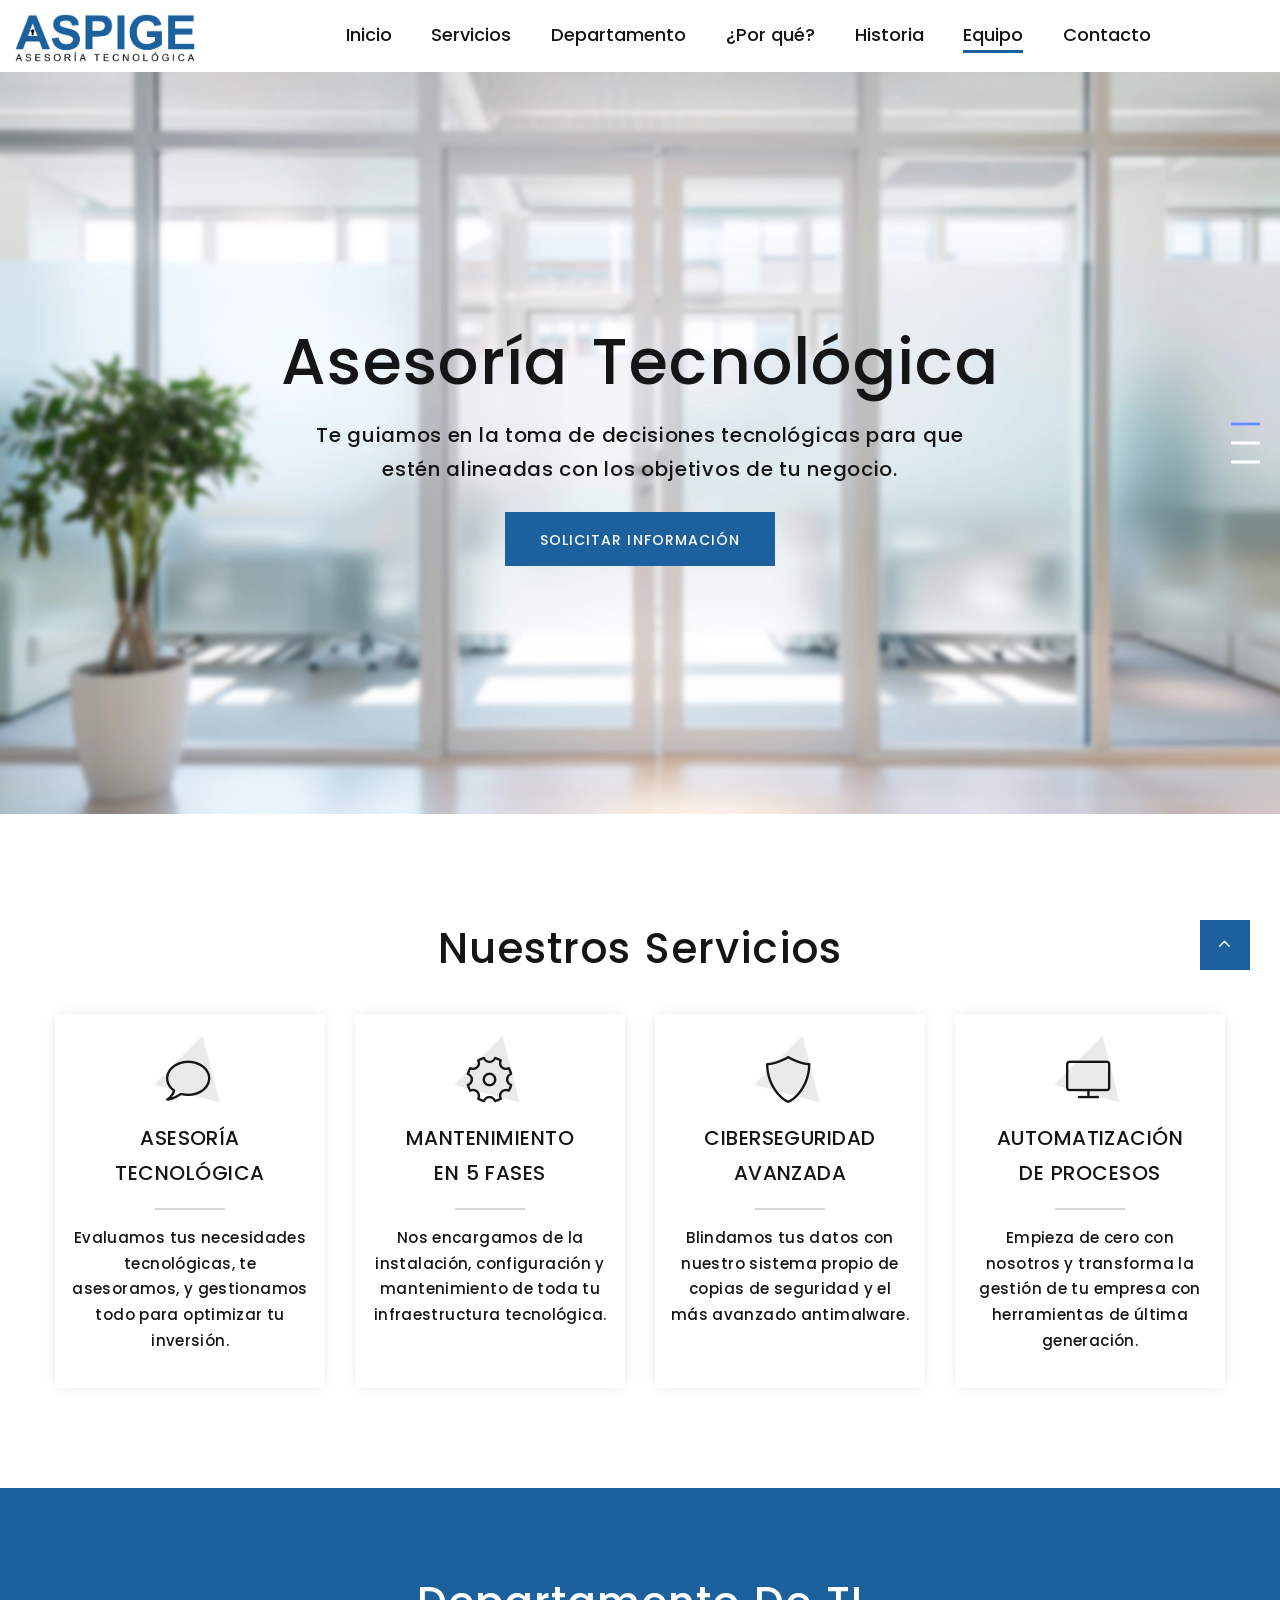
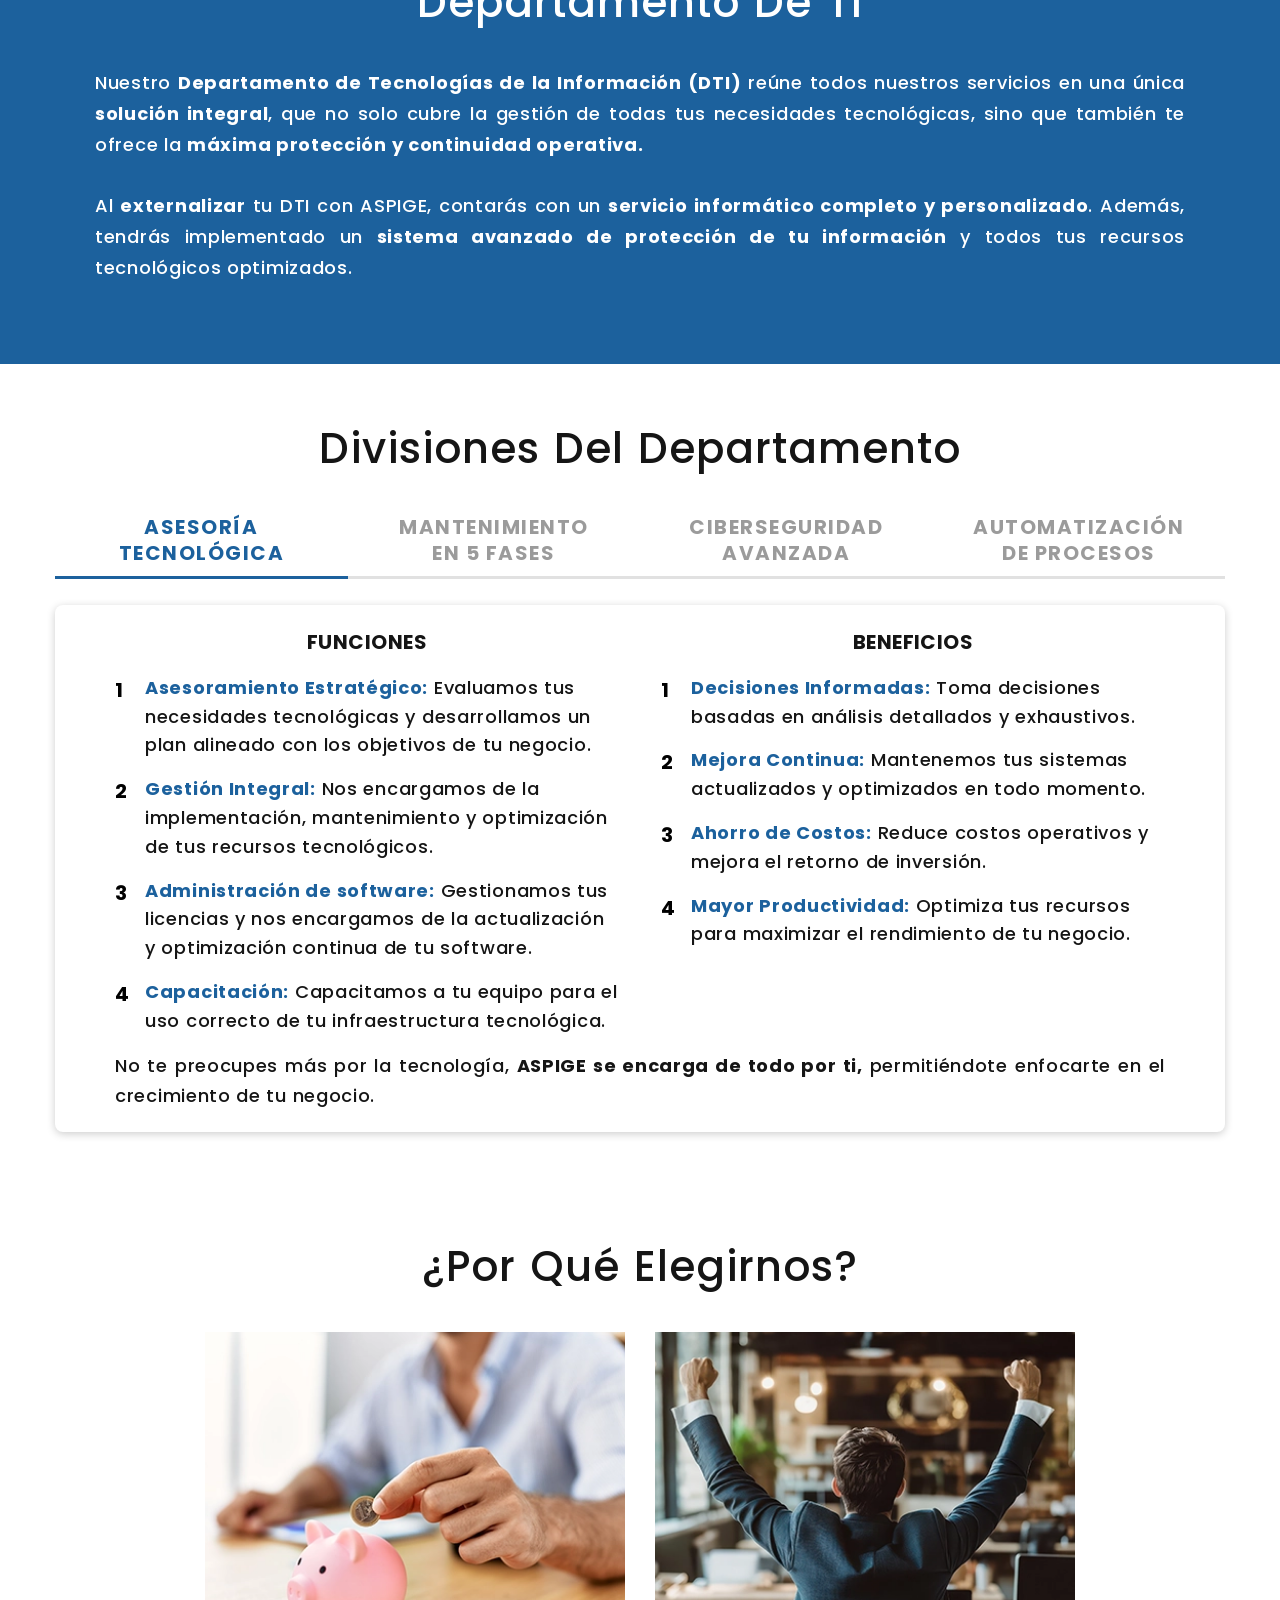
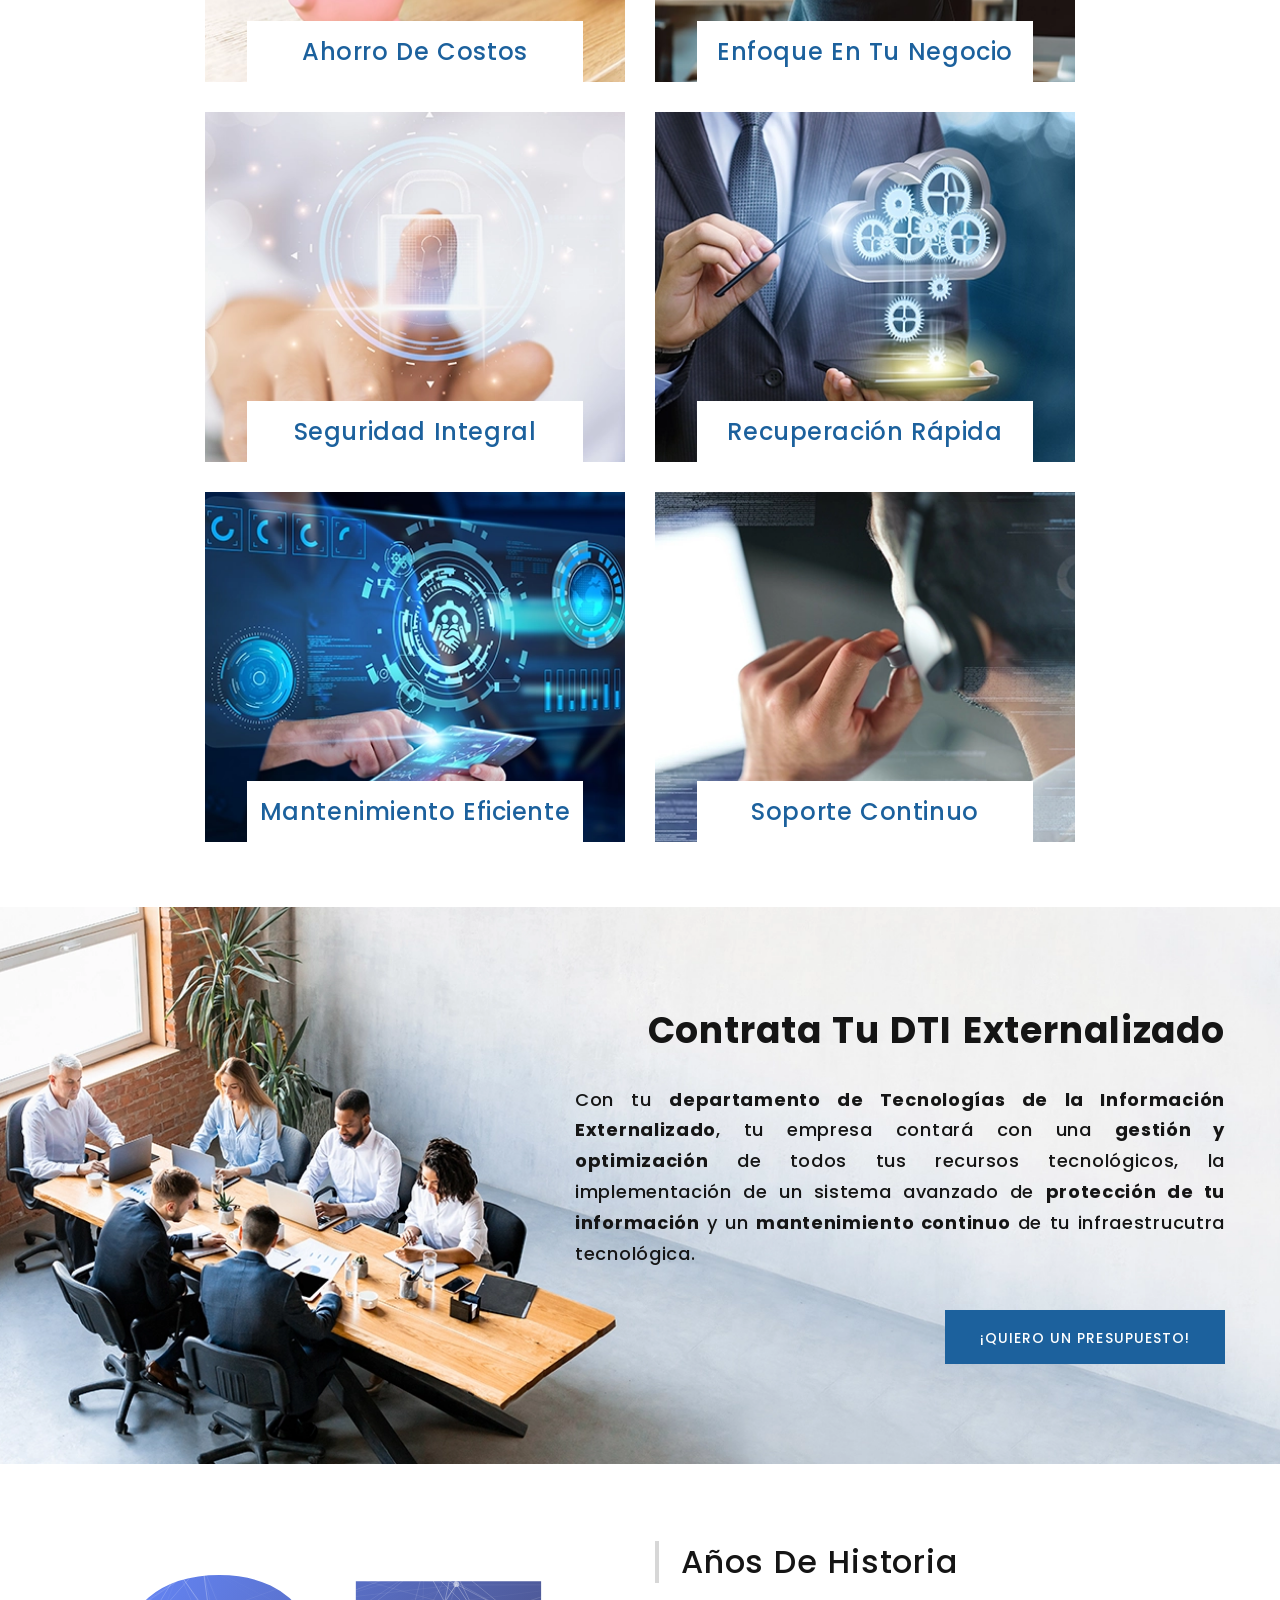
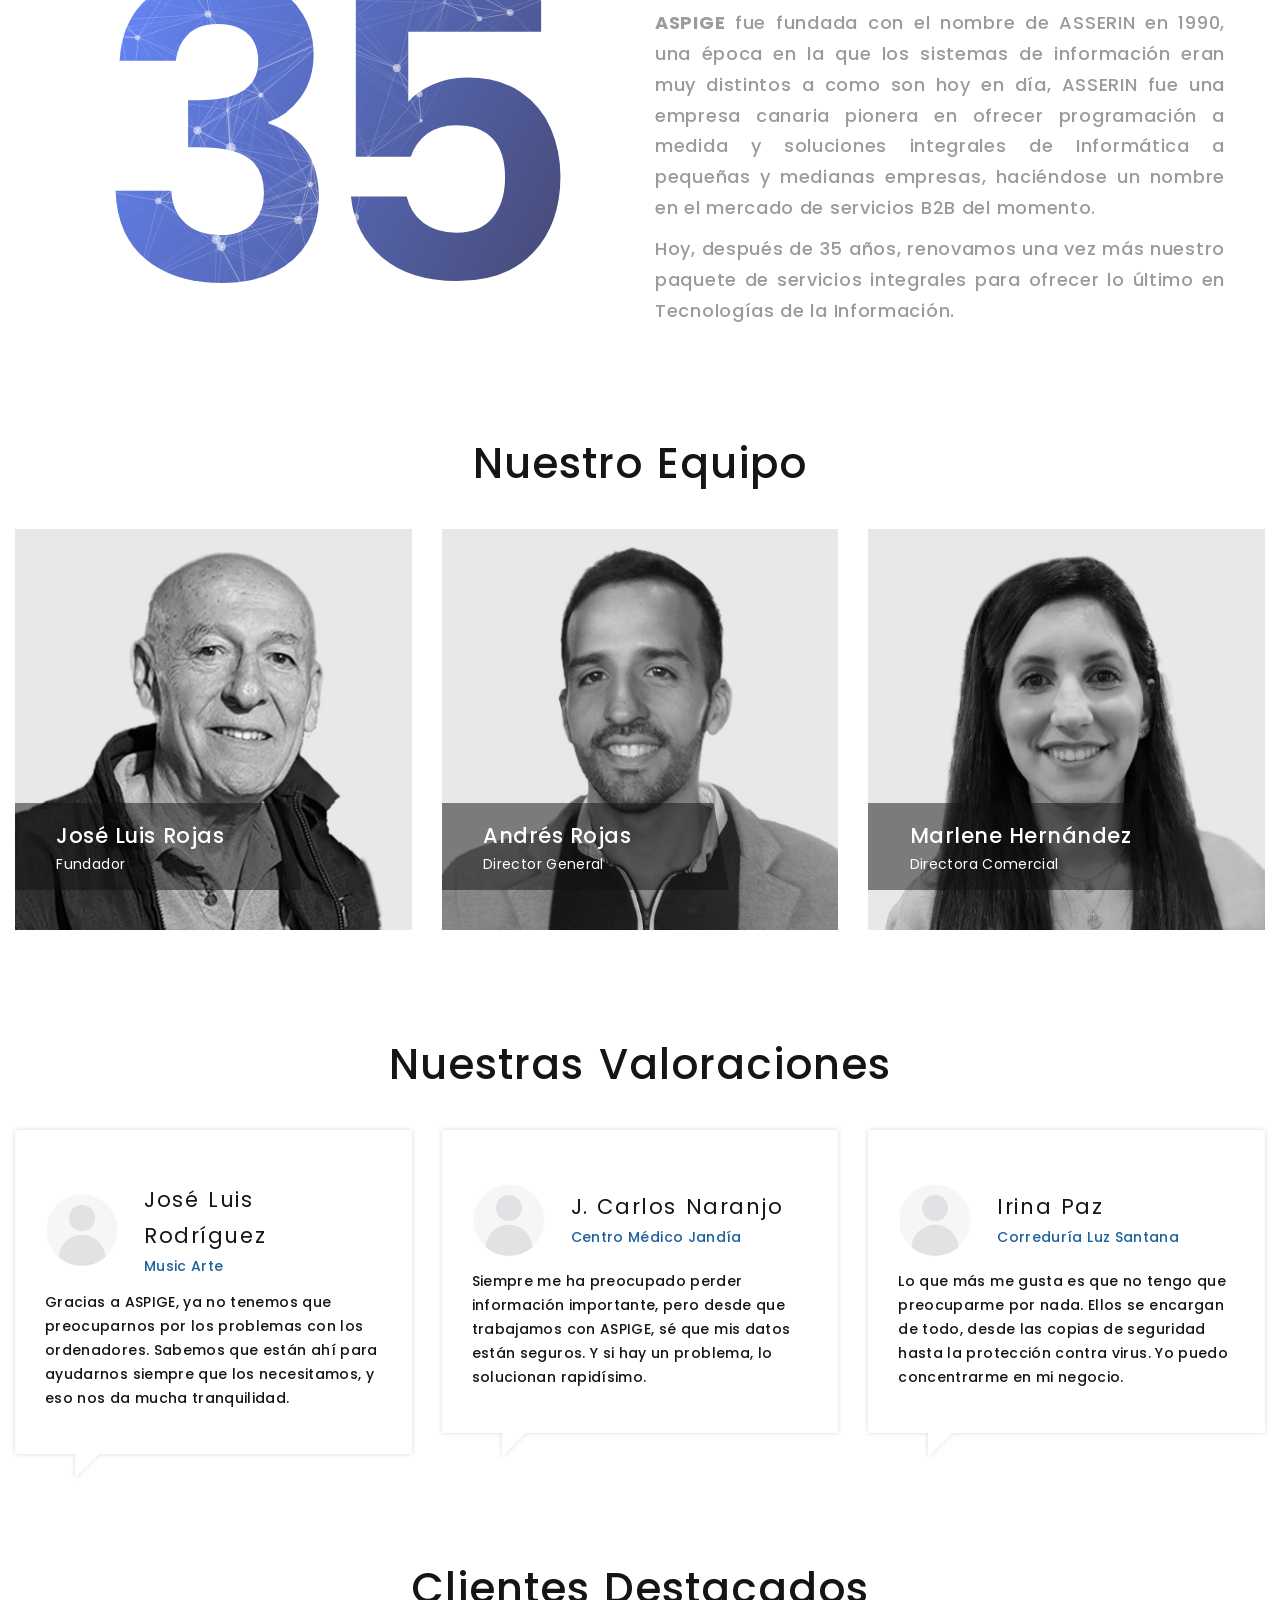
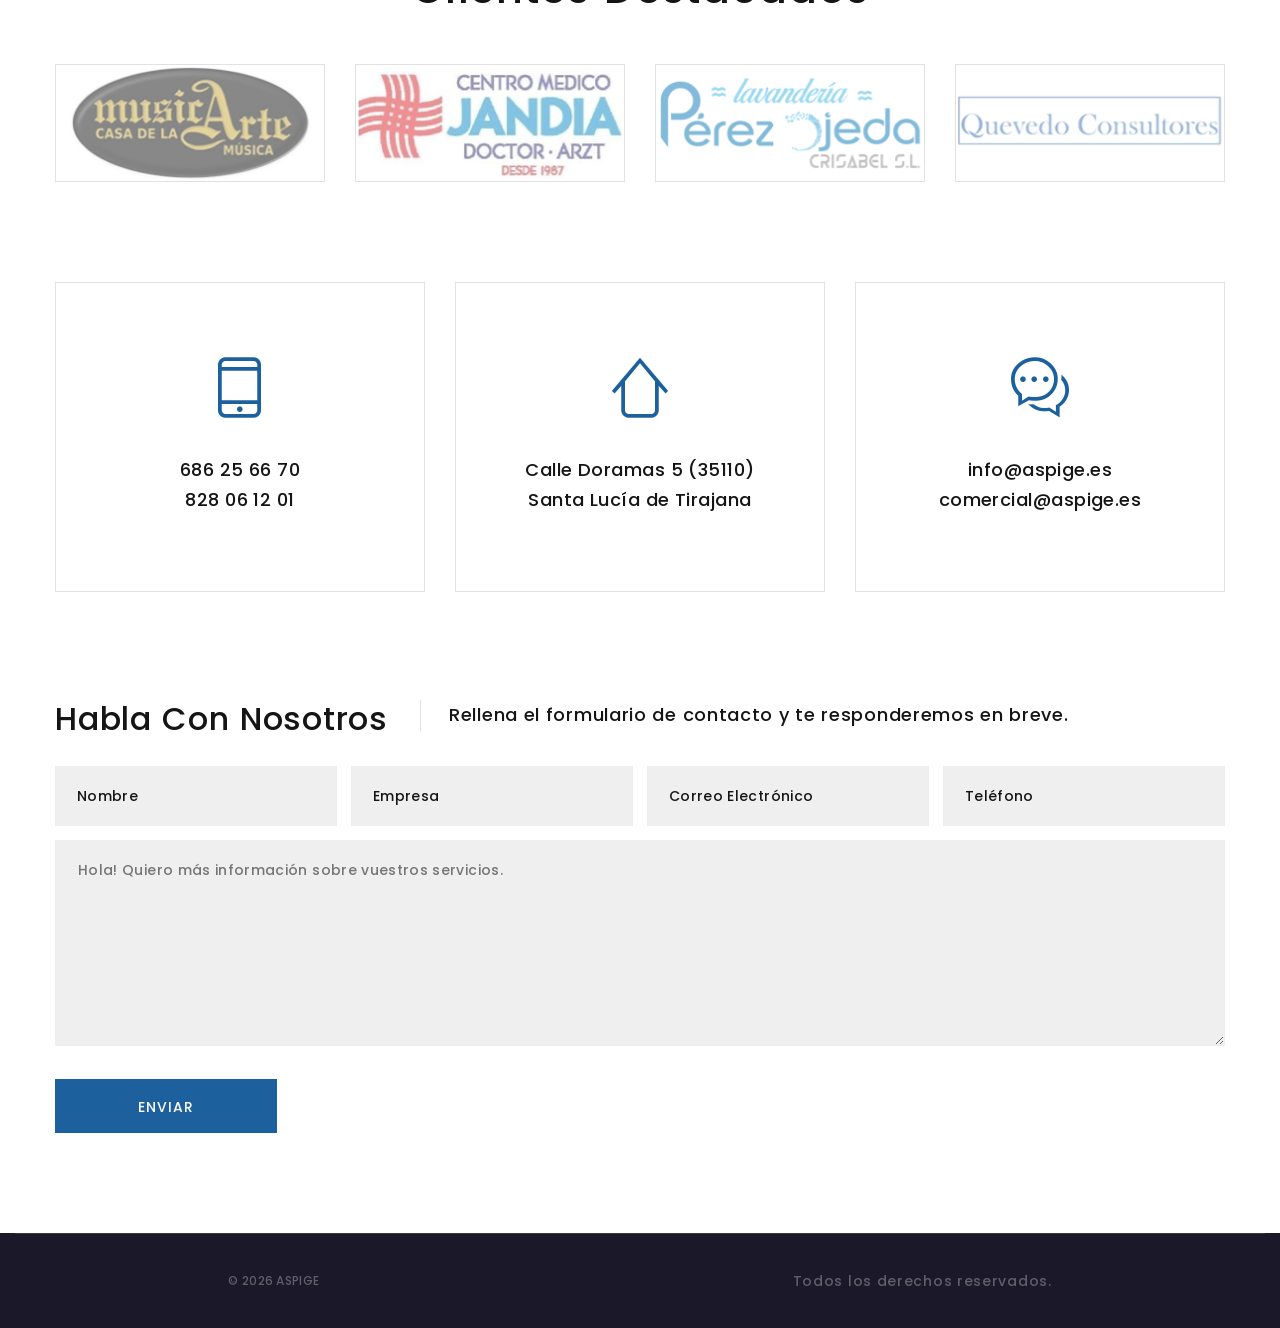
==== commit ce9a604c: "Update index.html" ====
--- a/index.html
+++ b/index.html
@@ -1,7 +1,7 @@
 <!DOCTYPE html>
 <html class="wide wow-animation" lang="es">
   <head>
-    <title>Inicio</title>
+    <title>Aspige - Servicios Informáticos en Gran Canaria</title>
     <meta name="format-detection" content="telephone=no">
     <meta name="viewport" content="width=device-width, height=device-height, initial-scale=1.0, maximum-scale=1.0, user-scalable=0">
     <meta http-equiv="X-UA-Compatible" content="IE=edge">
@@ -666,4 +666,4 @@
     <script src="js/script.js"></script>
     <!-- codificado por Himic-->
   </body>
-</html>+</html>
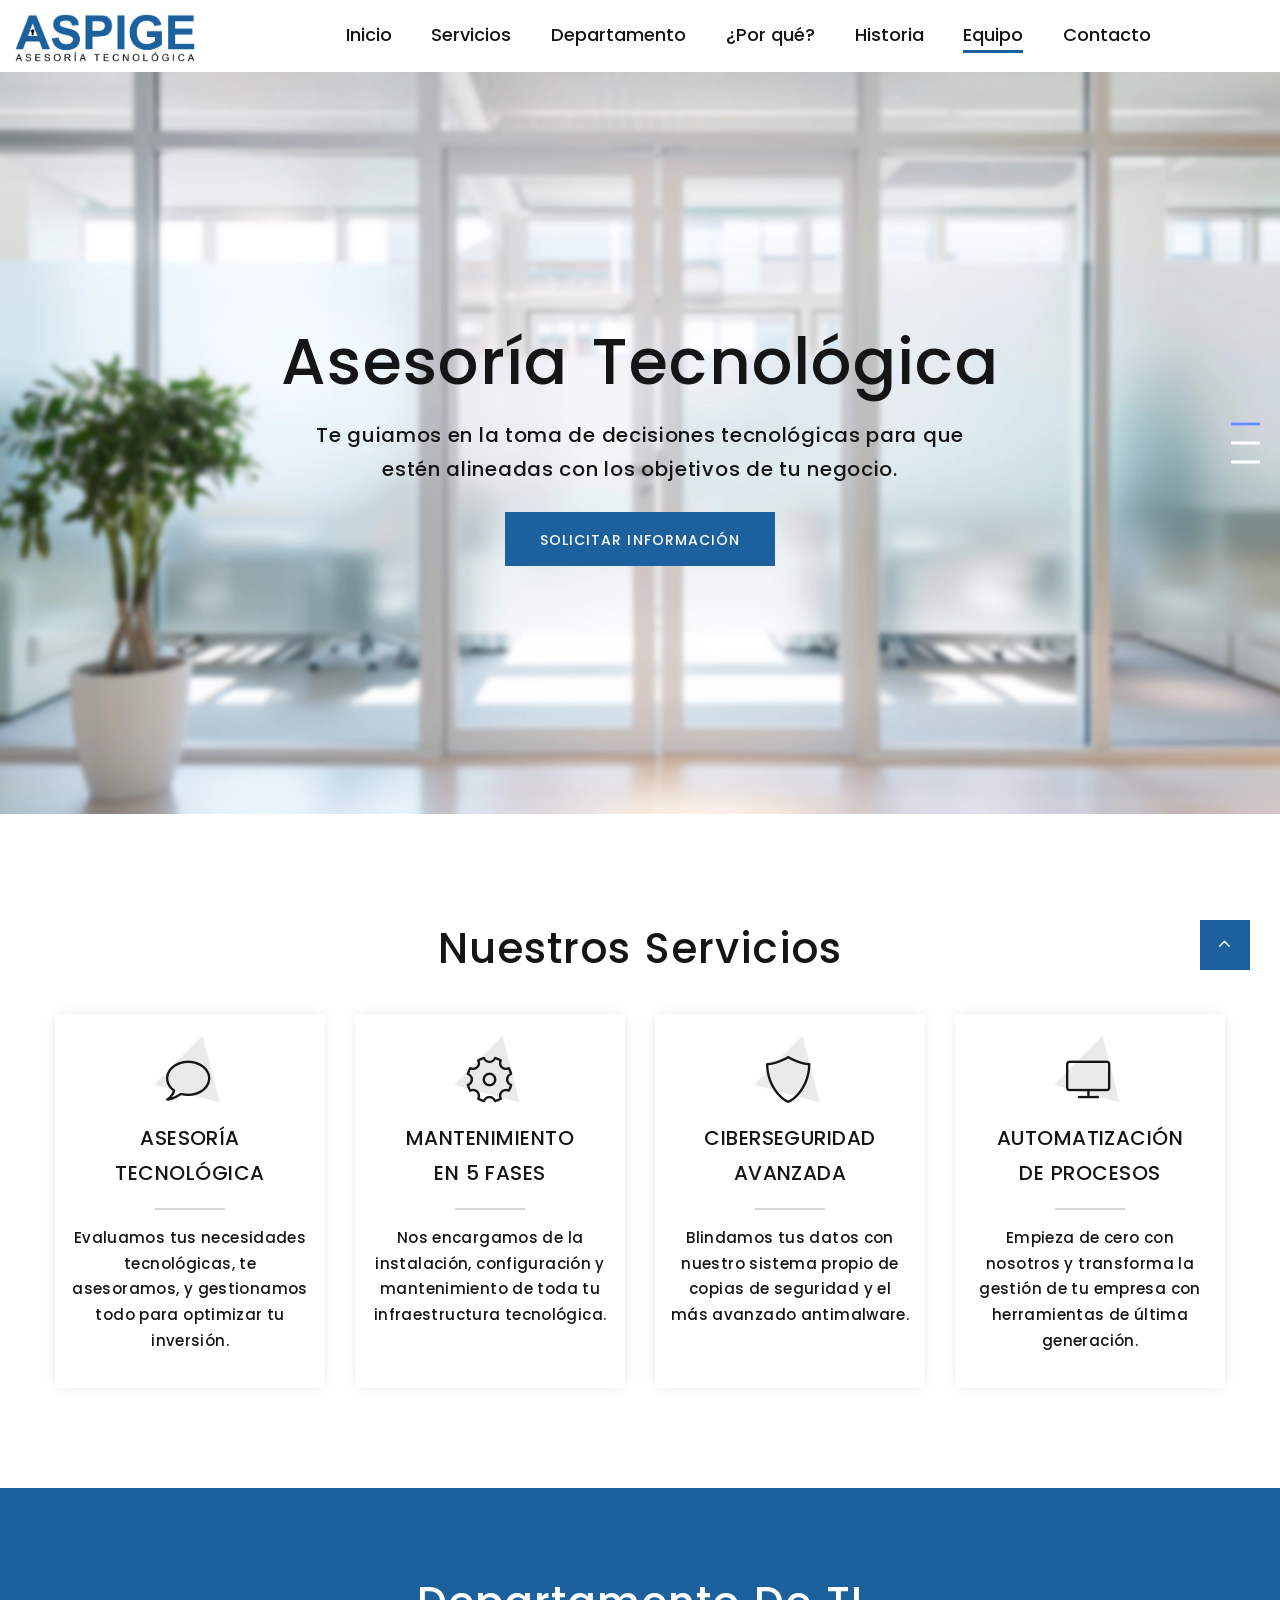
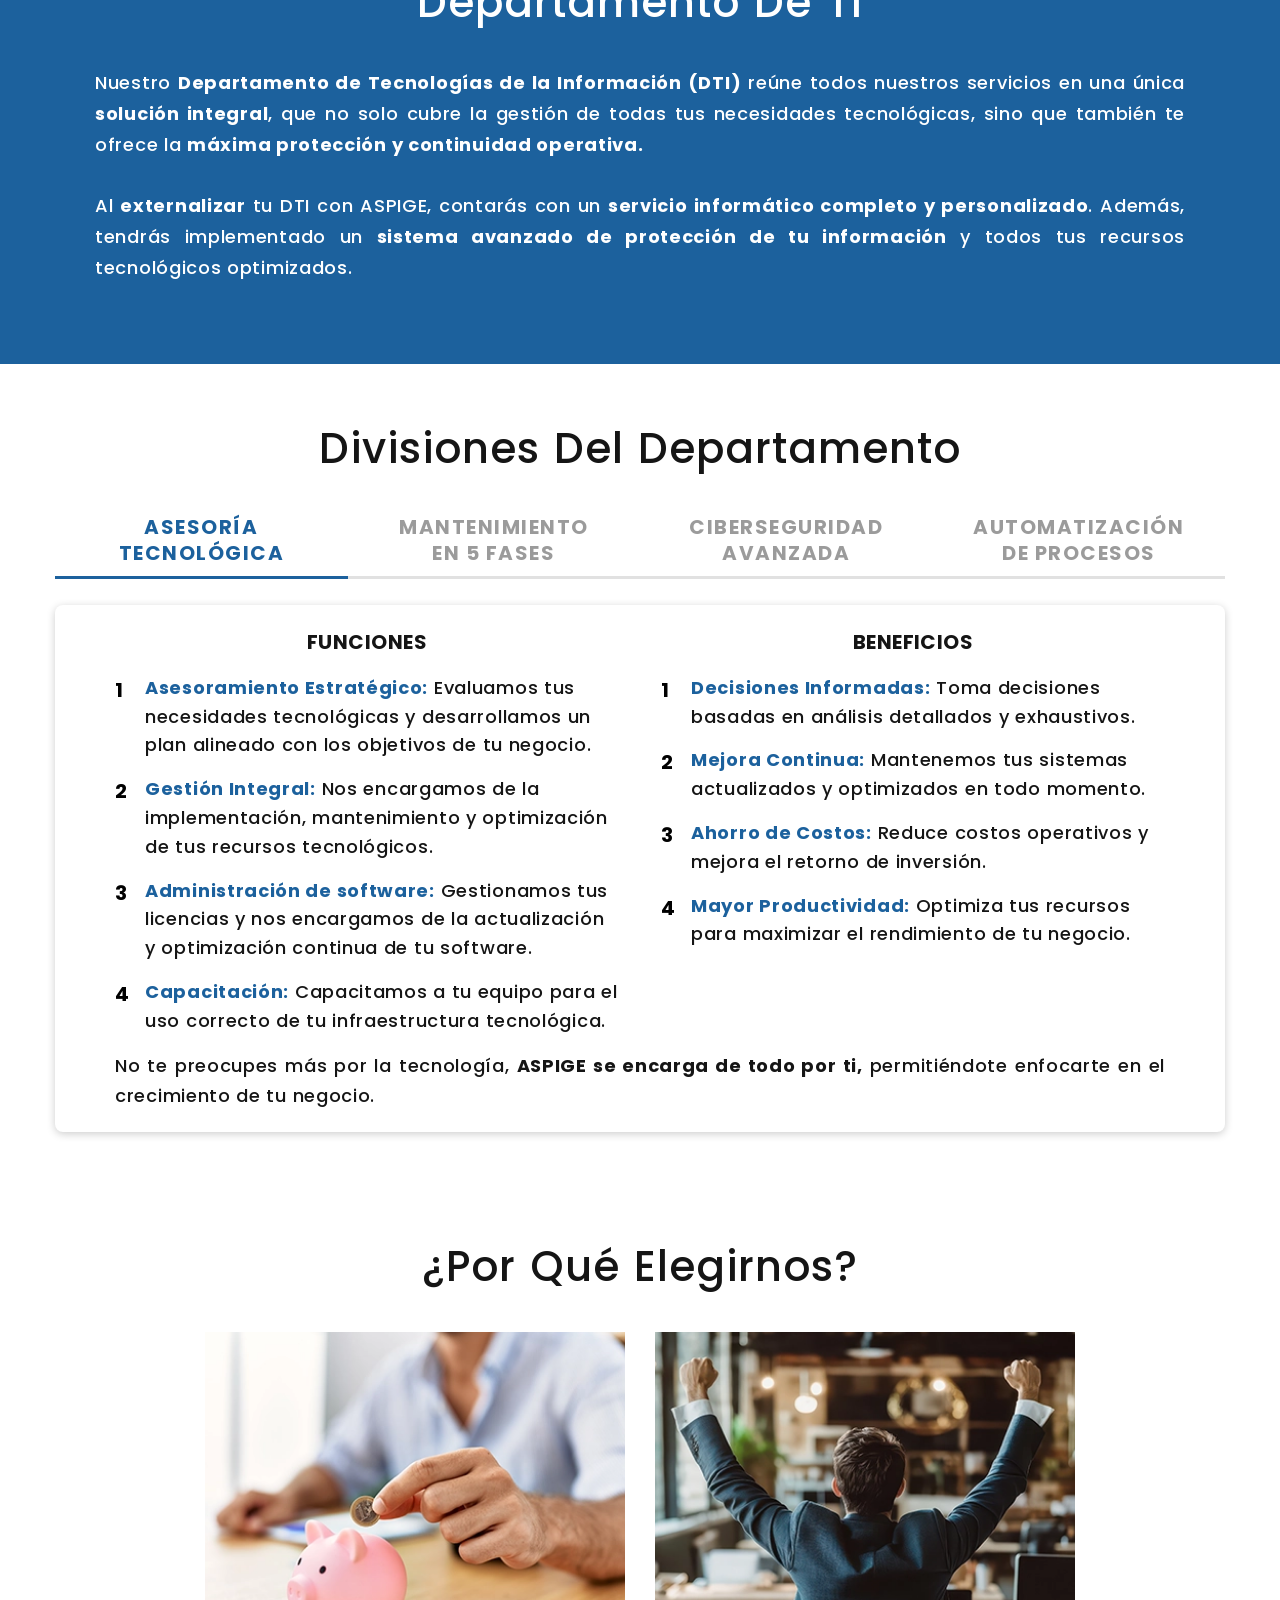
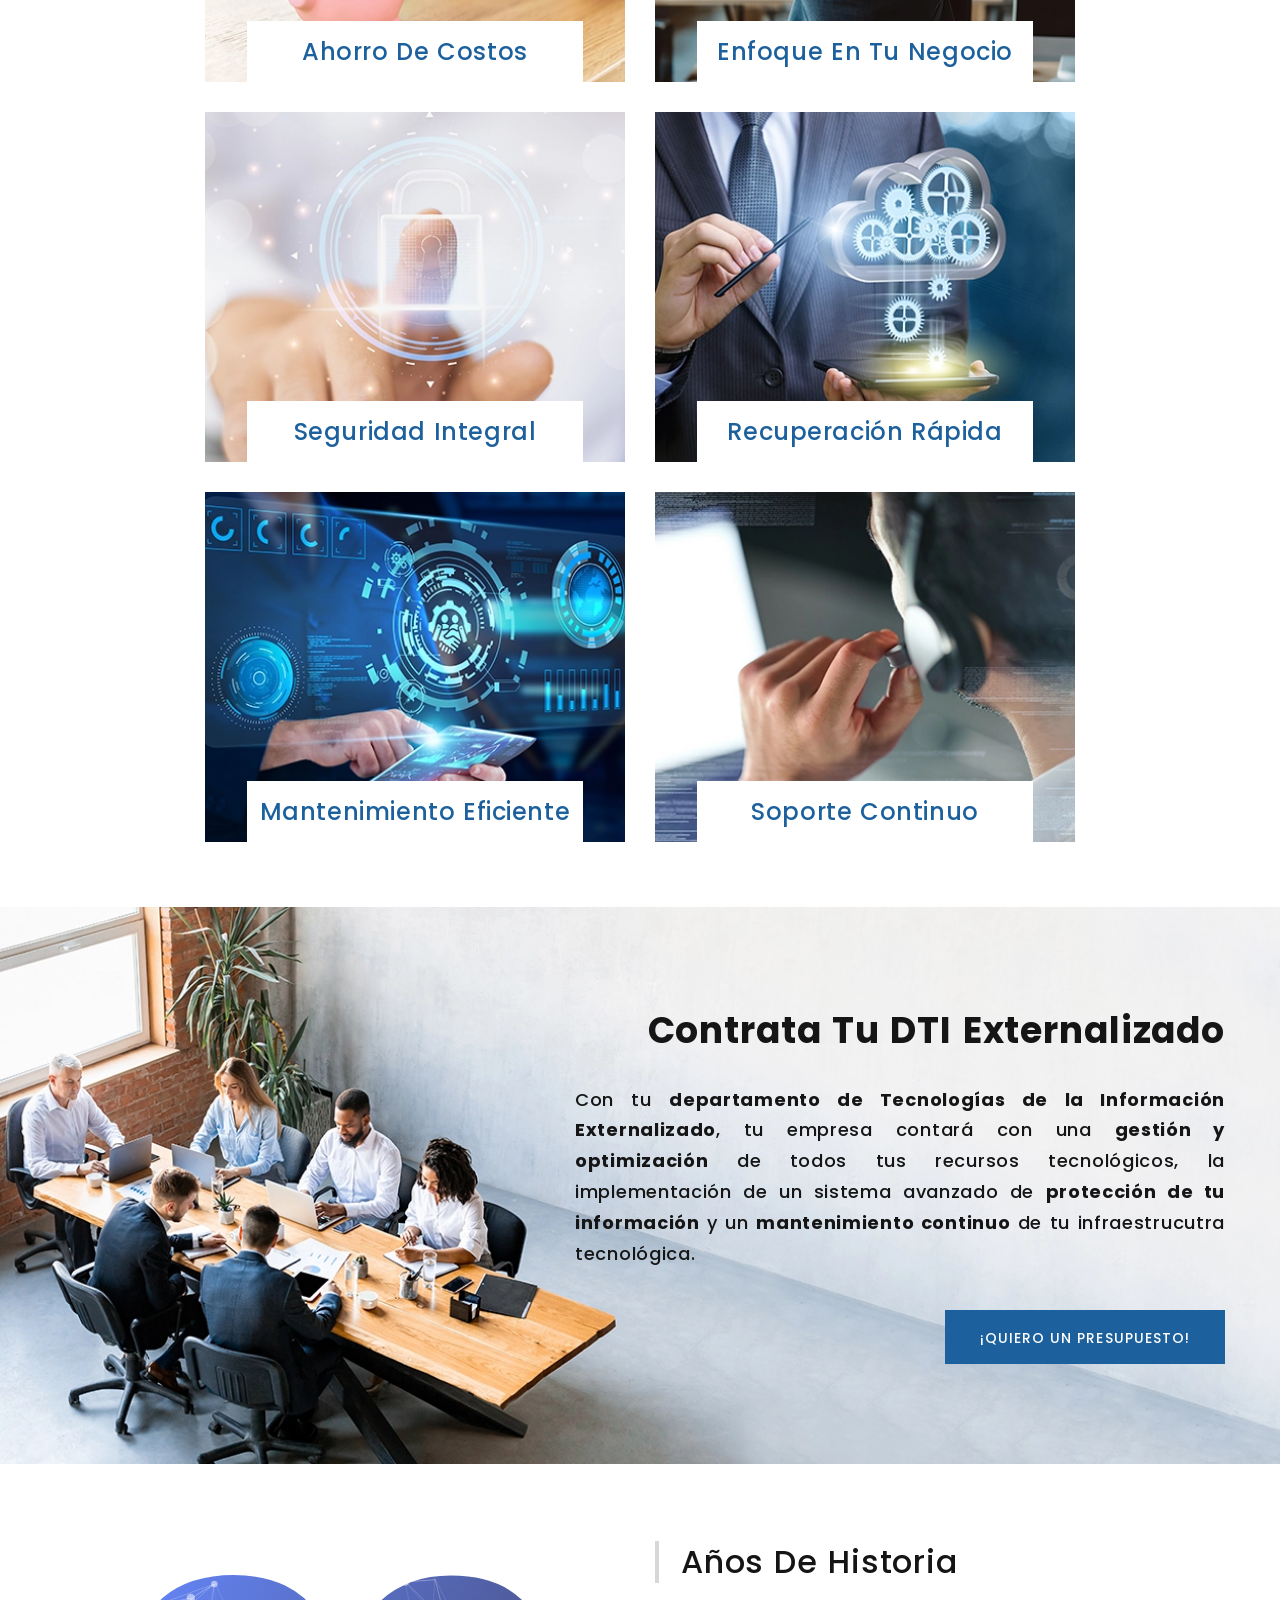
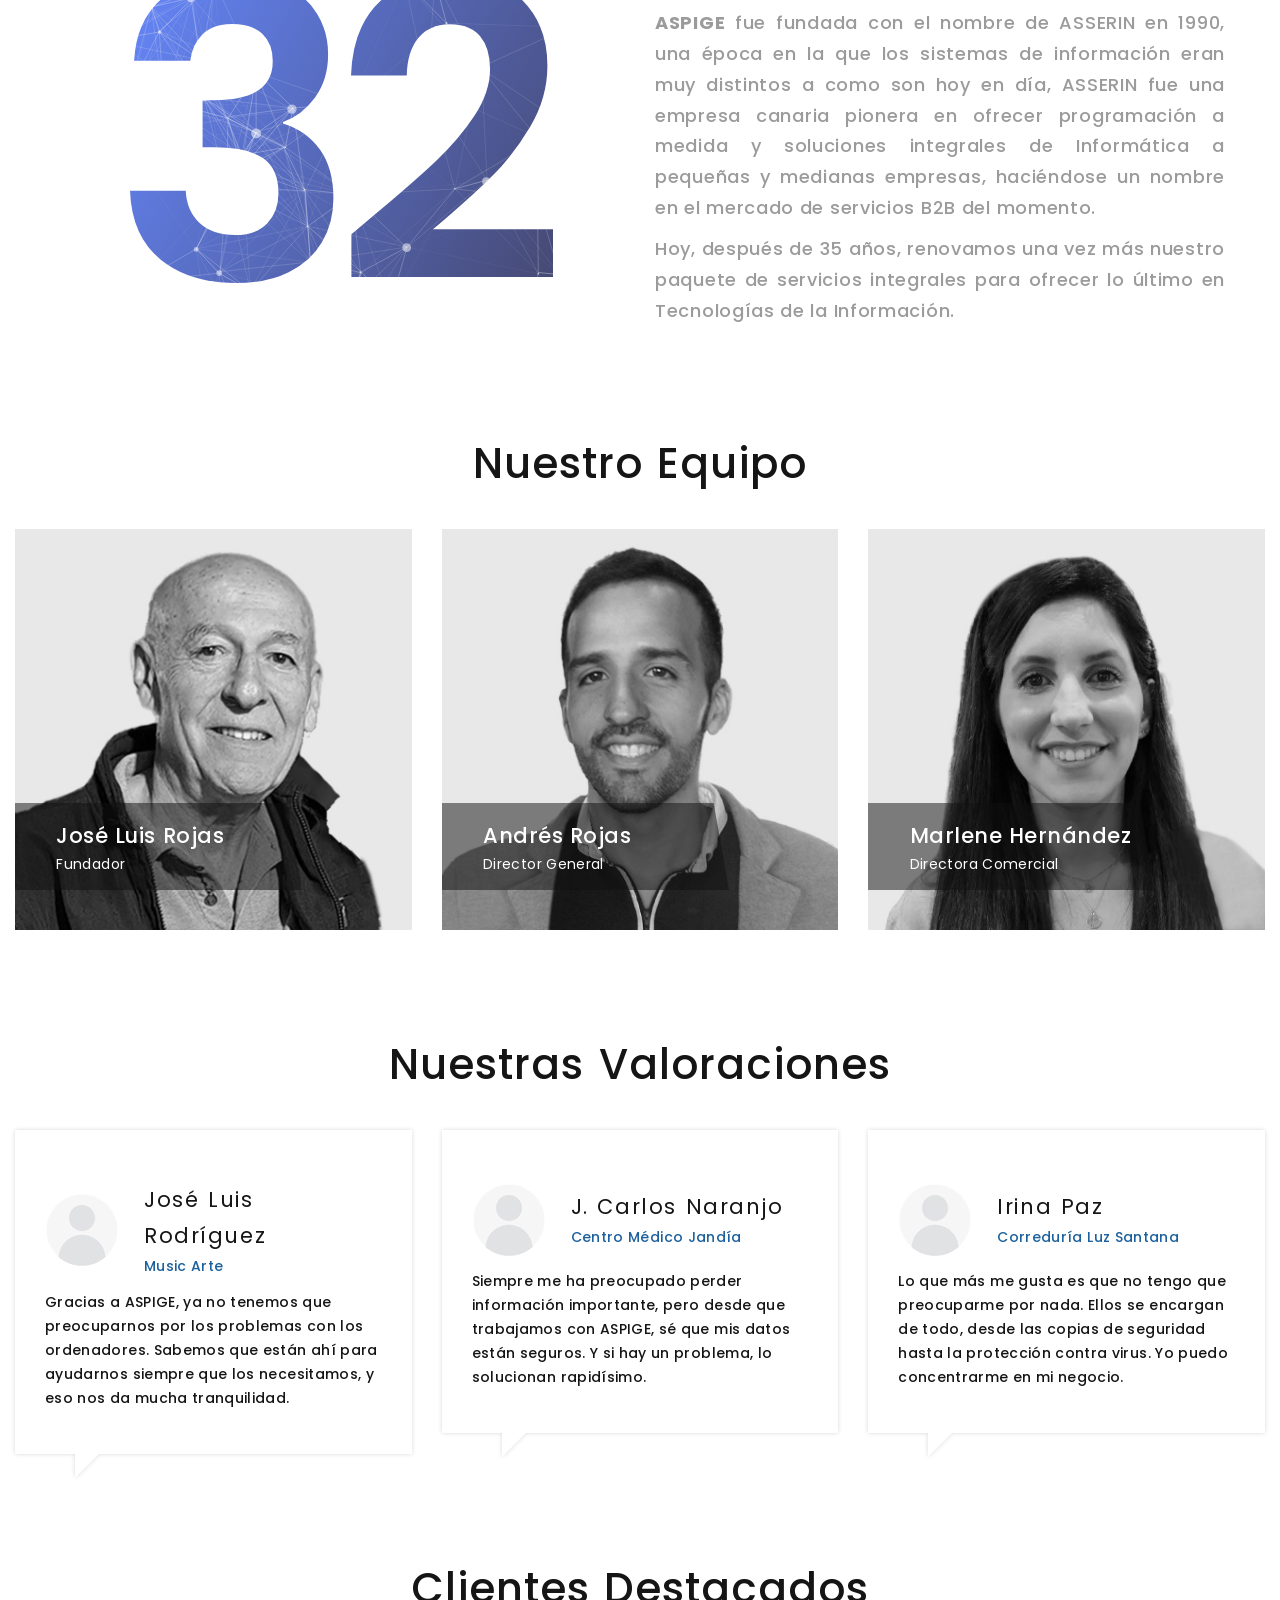
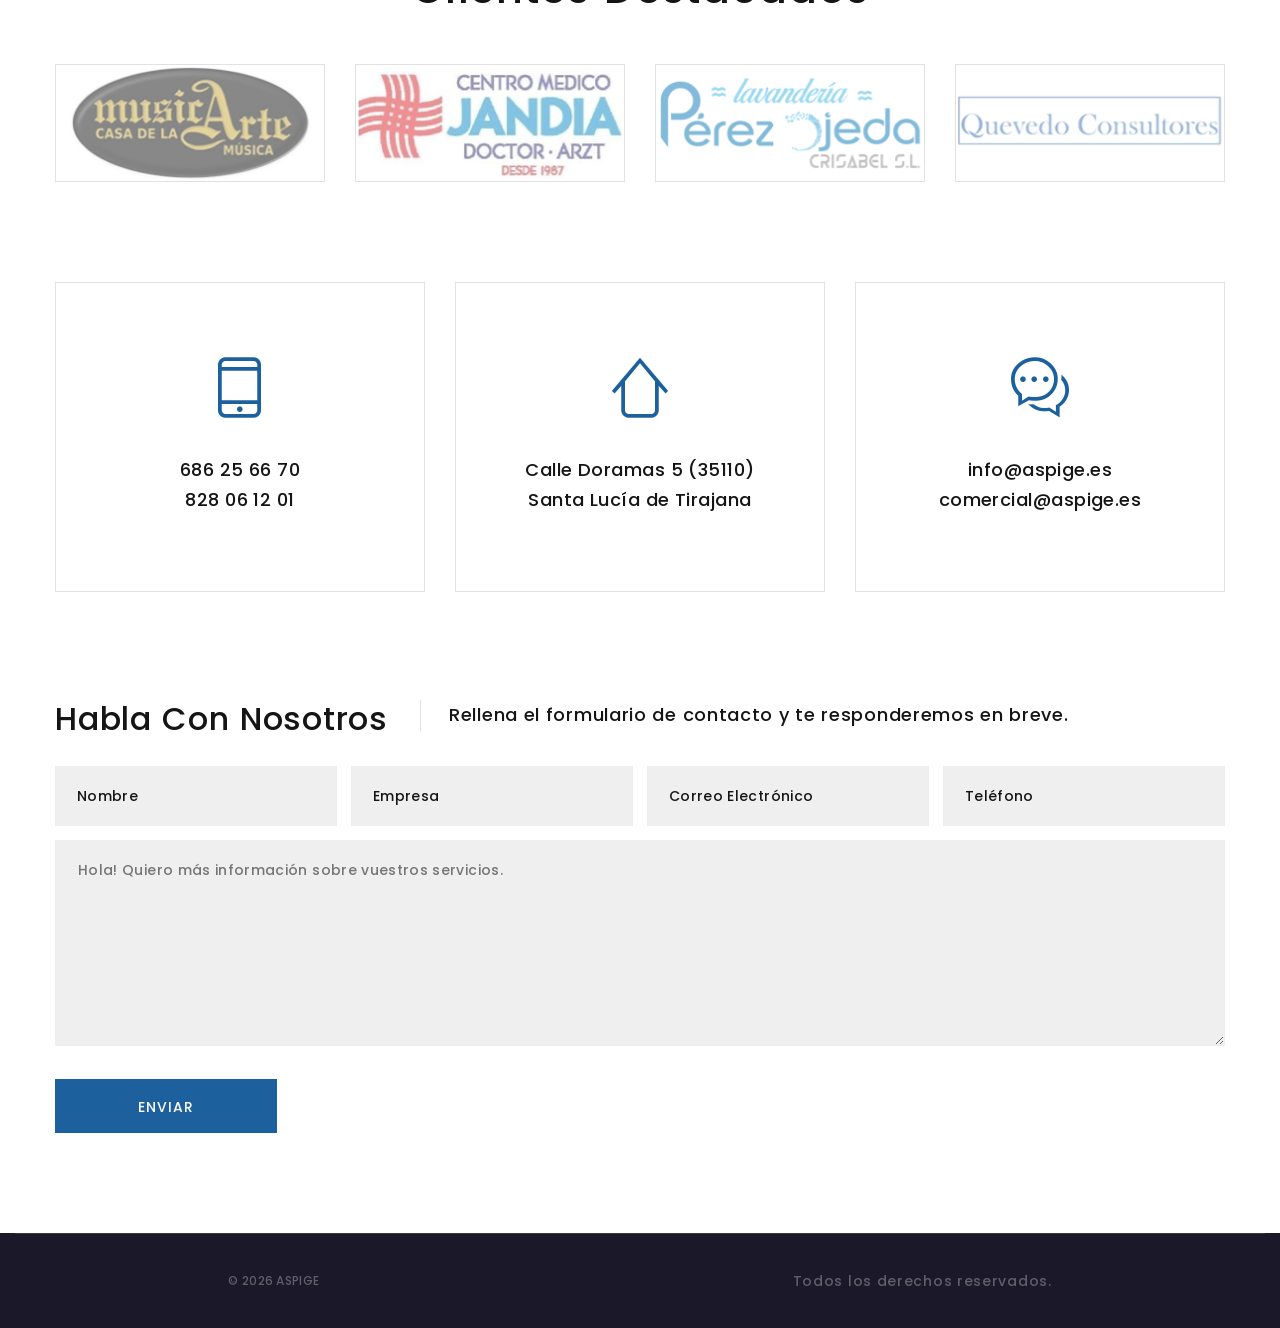
==== commit 48e65f02: "Update index.html" ====
--- a/index.html
+++ b/index.html
@@ -15,6 +15,9 @@
     <style>.ie-panel{display: none;background: #212121;padding: 10px 0;box-shadow: 3px 3px 5px 0 rgba(0,0,0,.3);clear: both;text-align:center;position: relative;z-index: 1;} html.ie-10 .ie-panel, html.lt-ie-10 .ie-panel {display: block;}</style>
   </head>
   <body>
+    <h1 style="position:absolute; left:-9999px;">
+      Aspige - Servicios Informáticos en Gran Canaria
+    </h1>
     <div class="ie-panel"><a href="http://windows.microsoft.com/en-US/internet-explorer/"><img src="images/ie8-panel/warning_bar_0000_us.jpg" height="42" width="820" alt="Estás usando un navegador desactualizado. Para una experiencia de navegación más rápida y segura, actualízalo gratis hoy."></a></div>
     <div class="preloader">
       <div class="preloader-body">
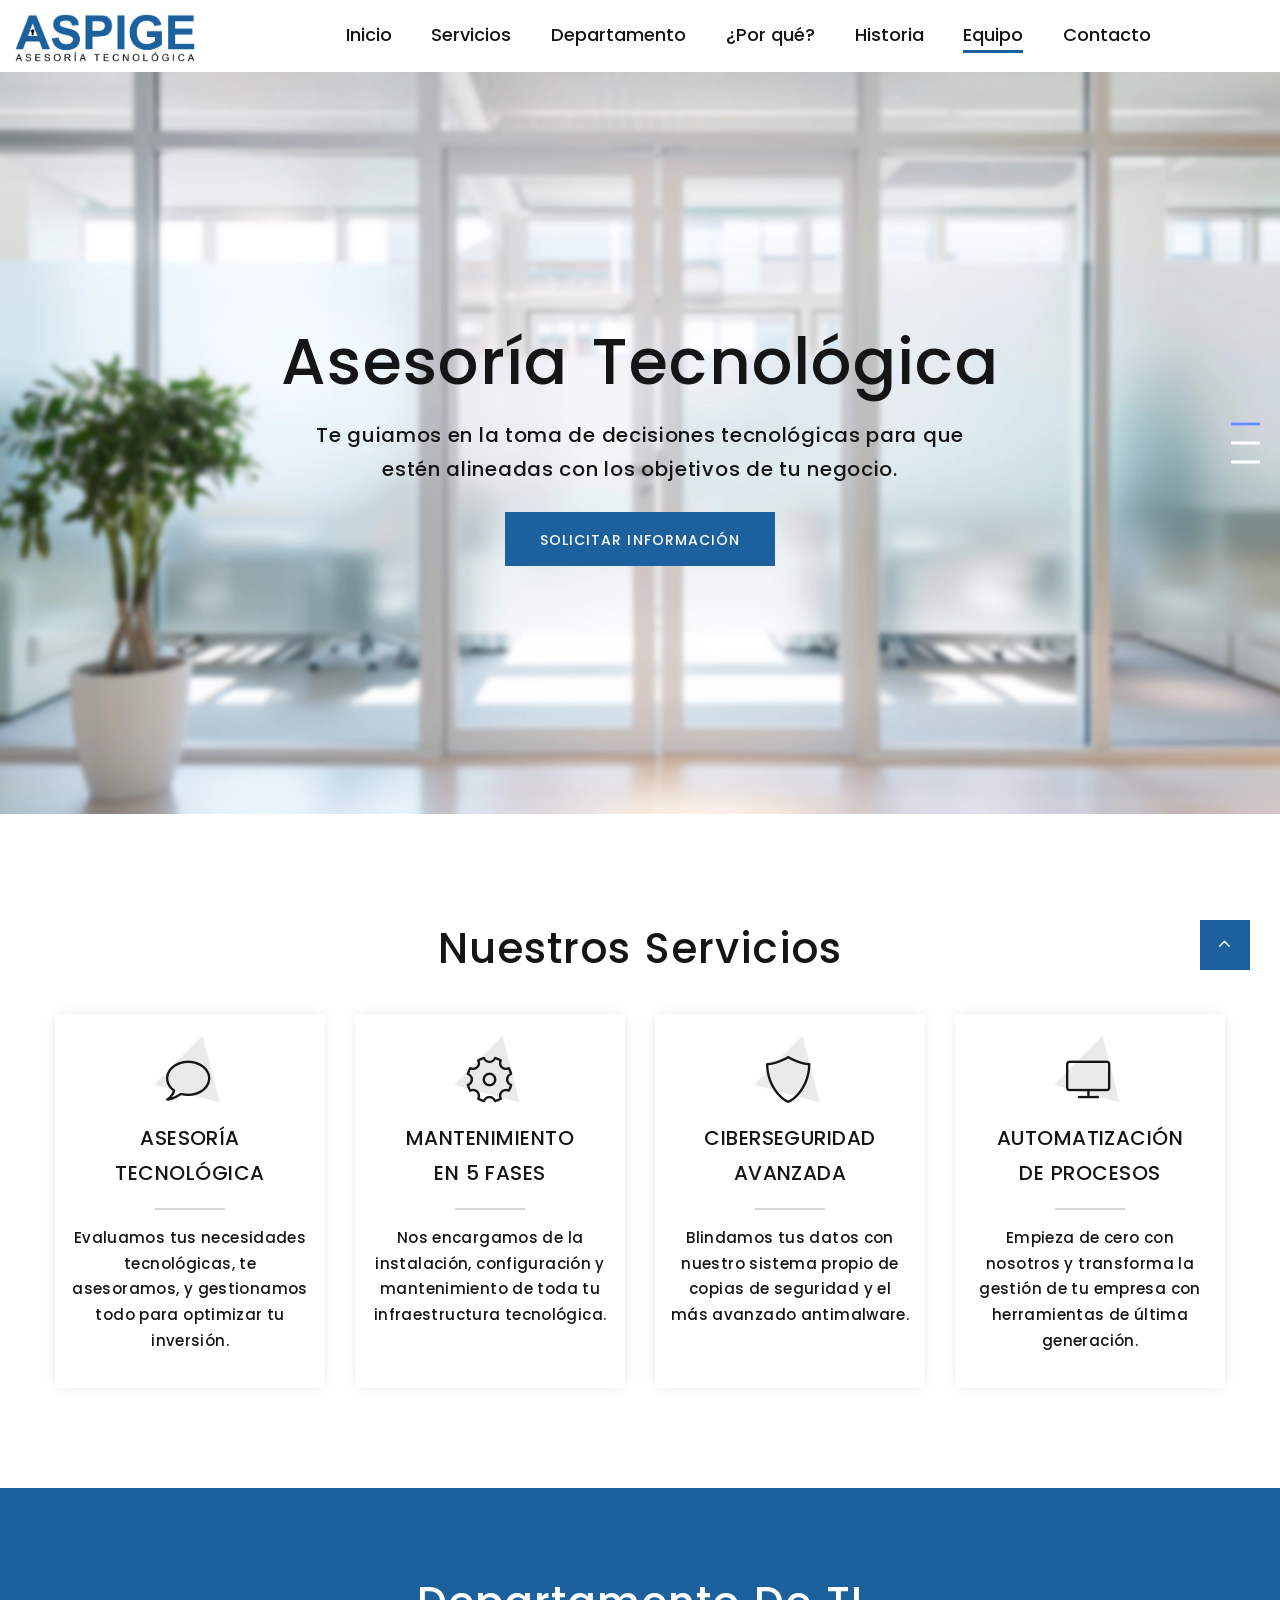
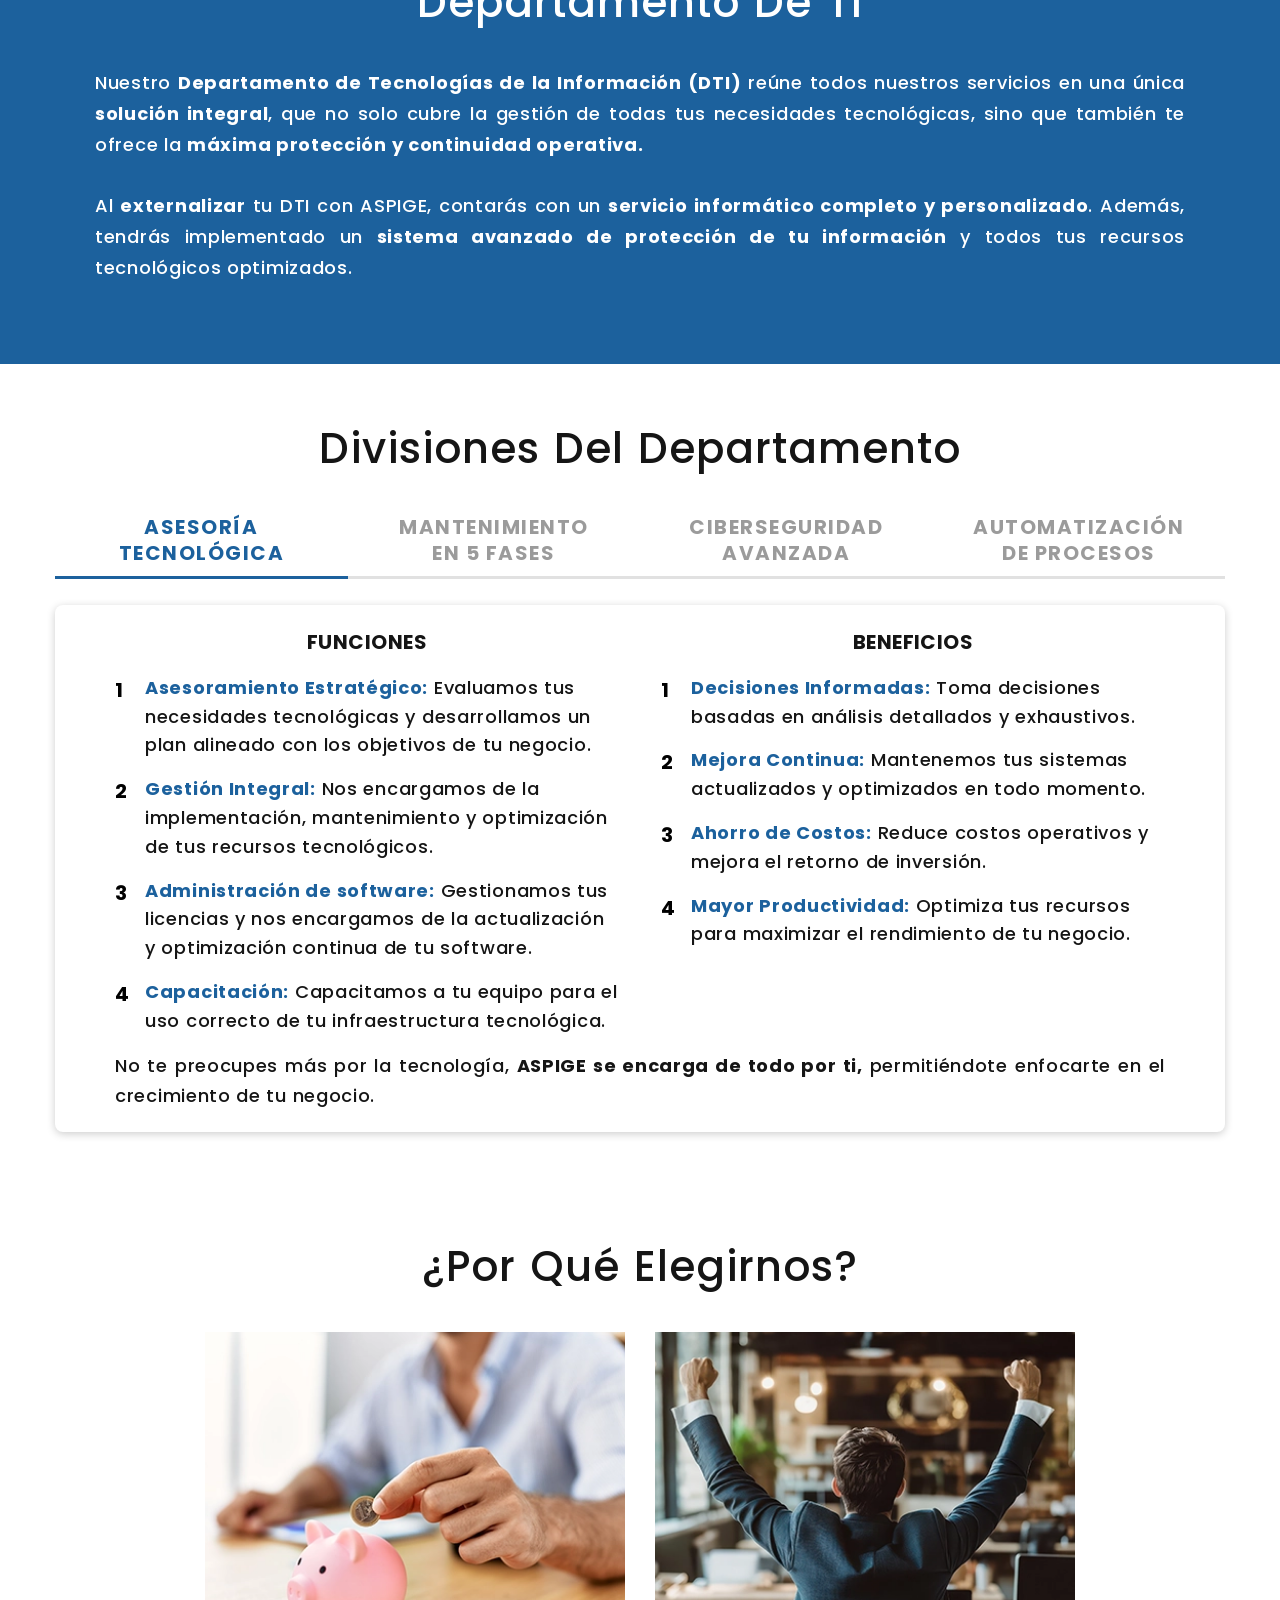
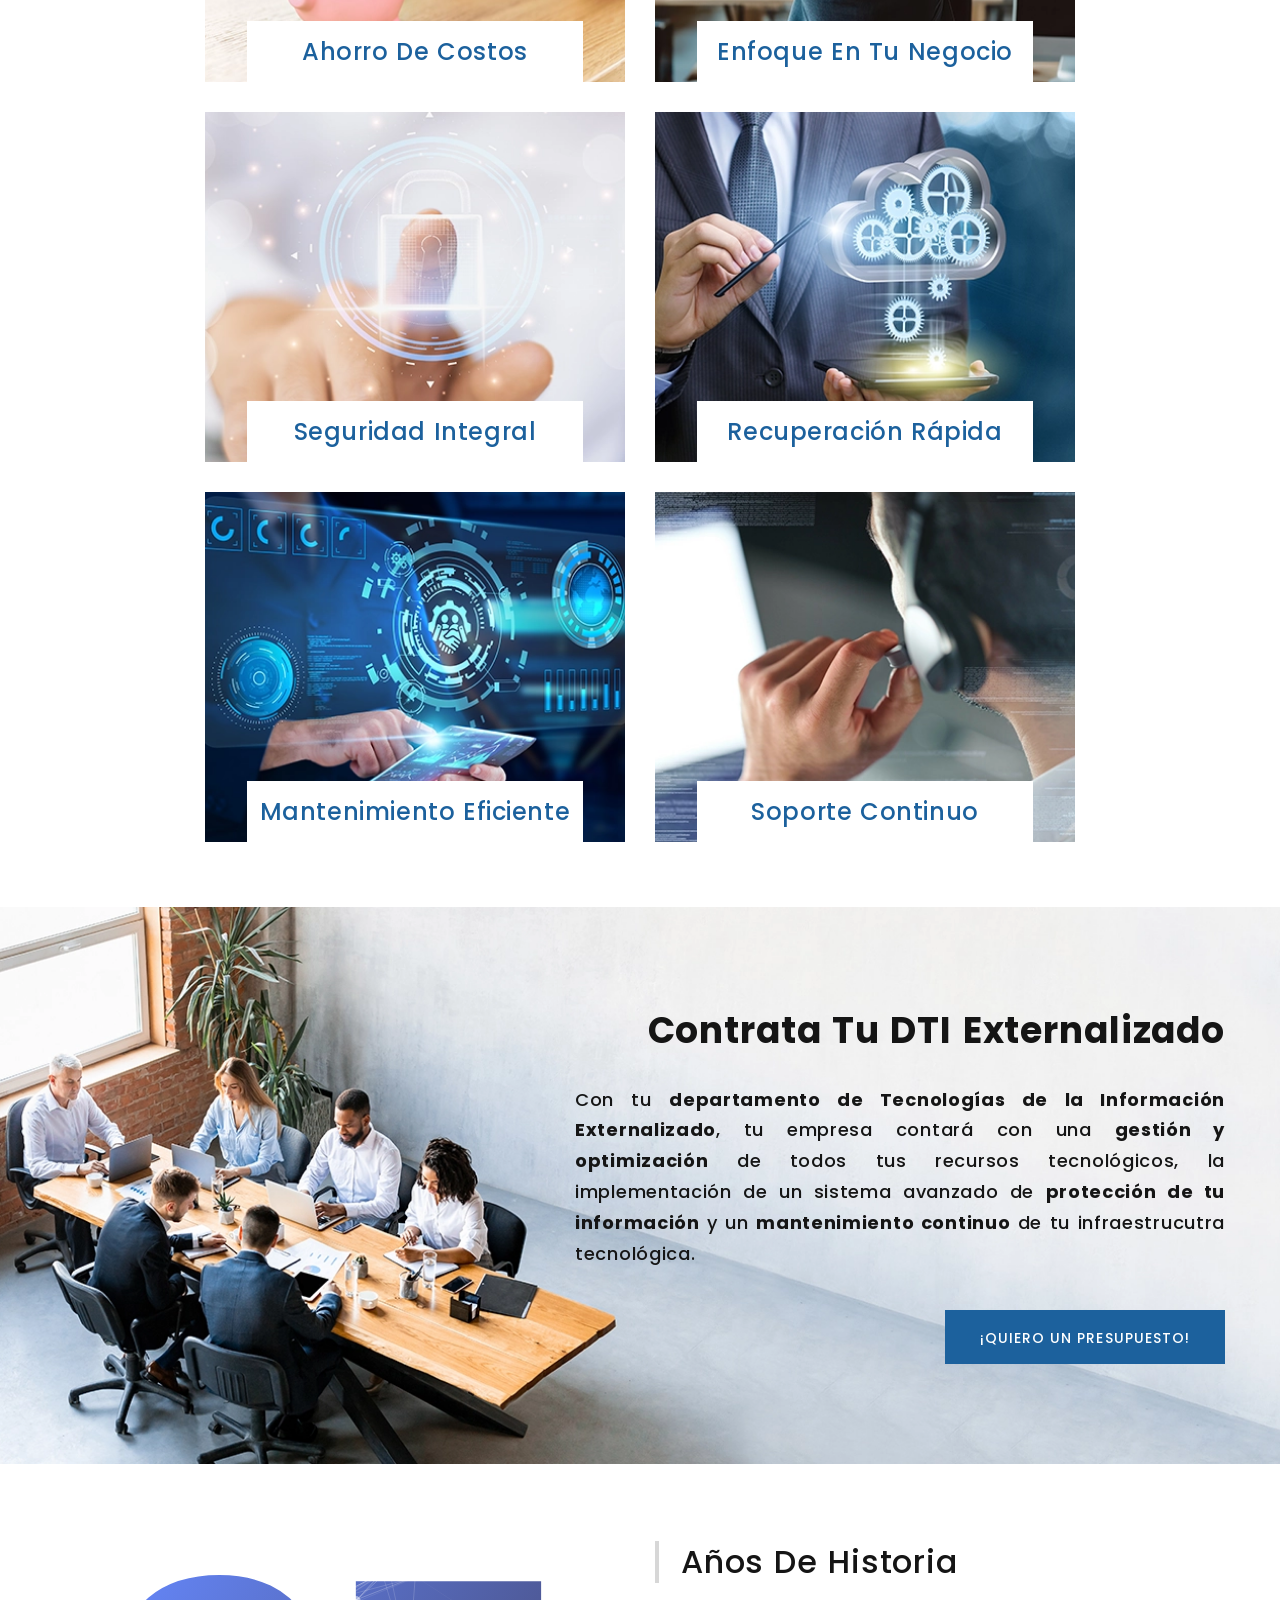
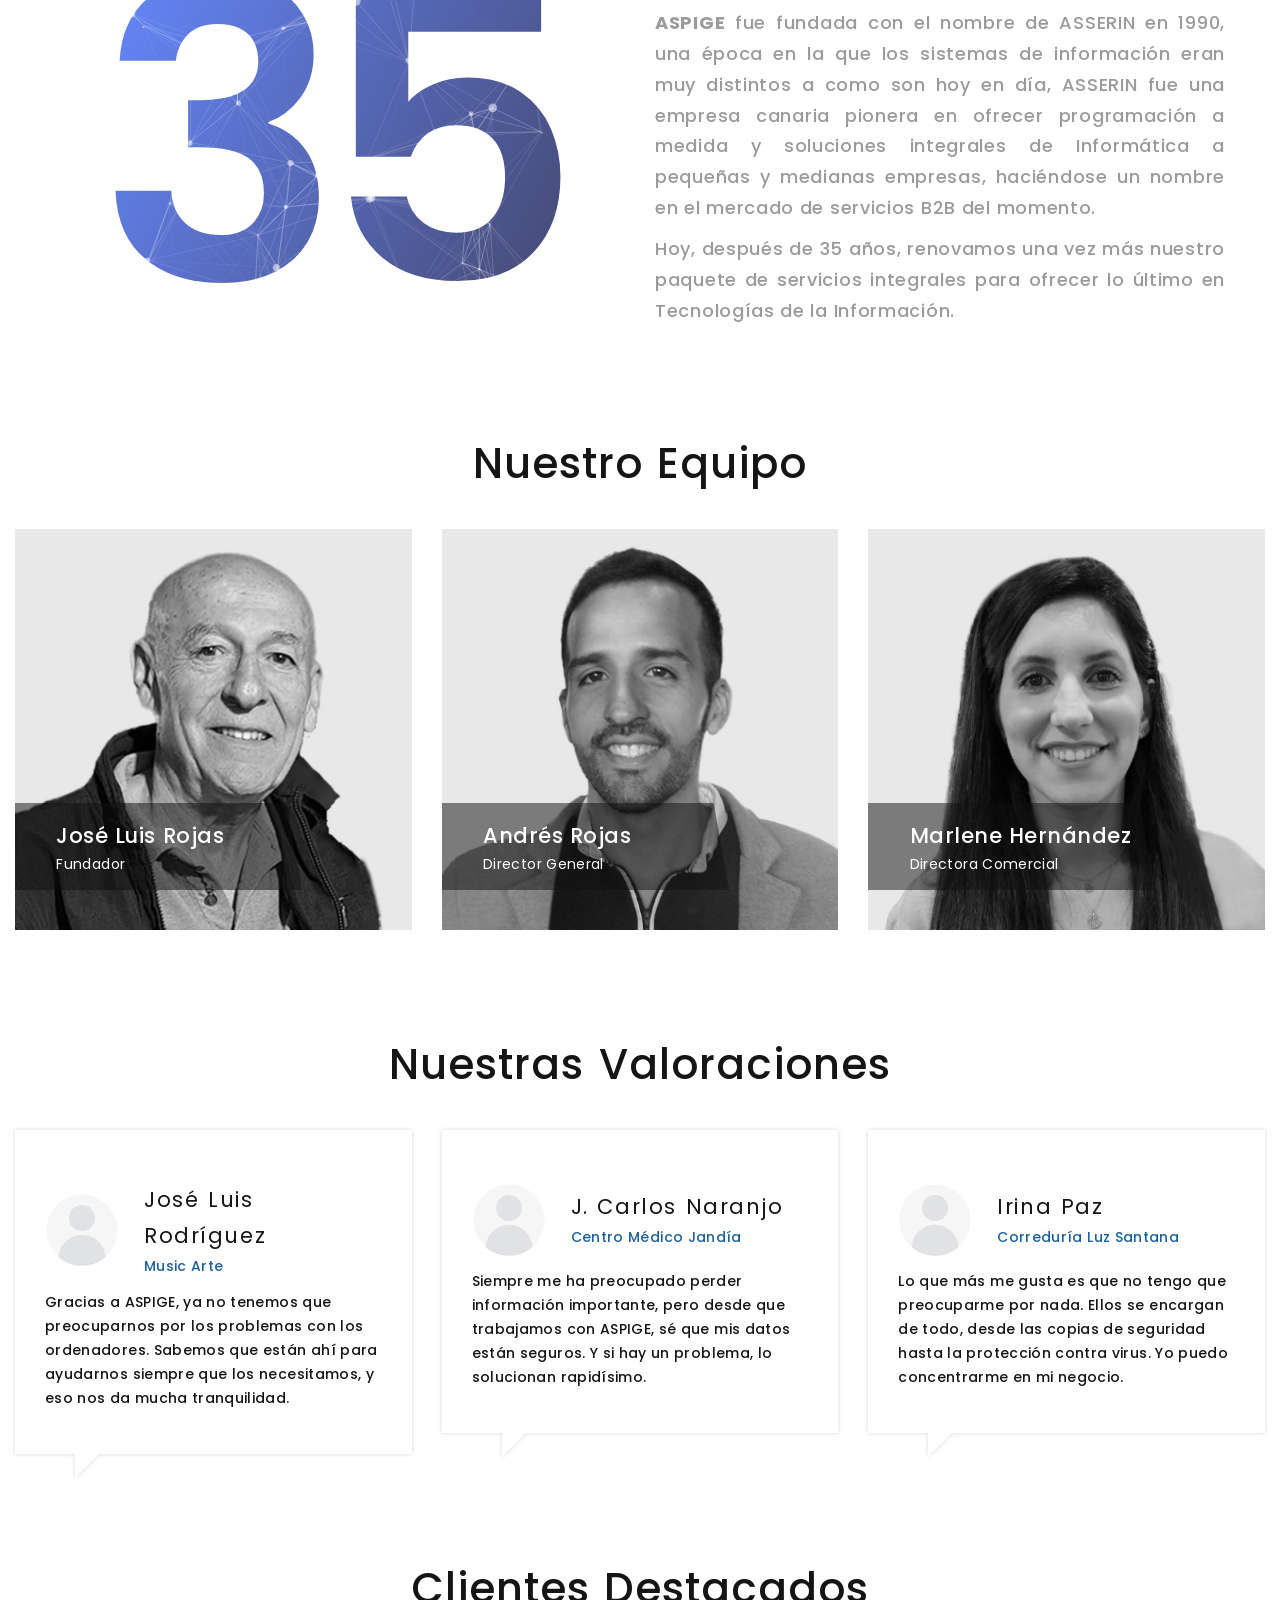
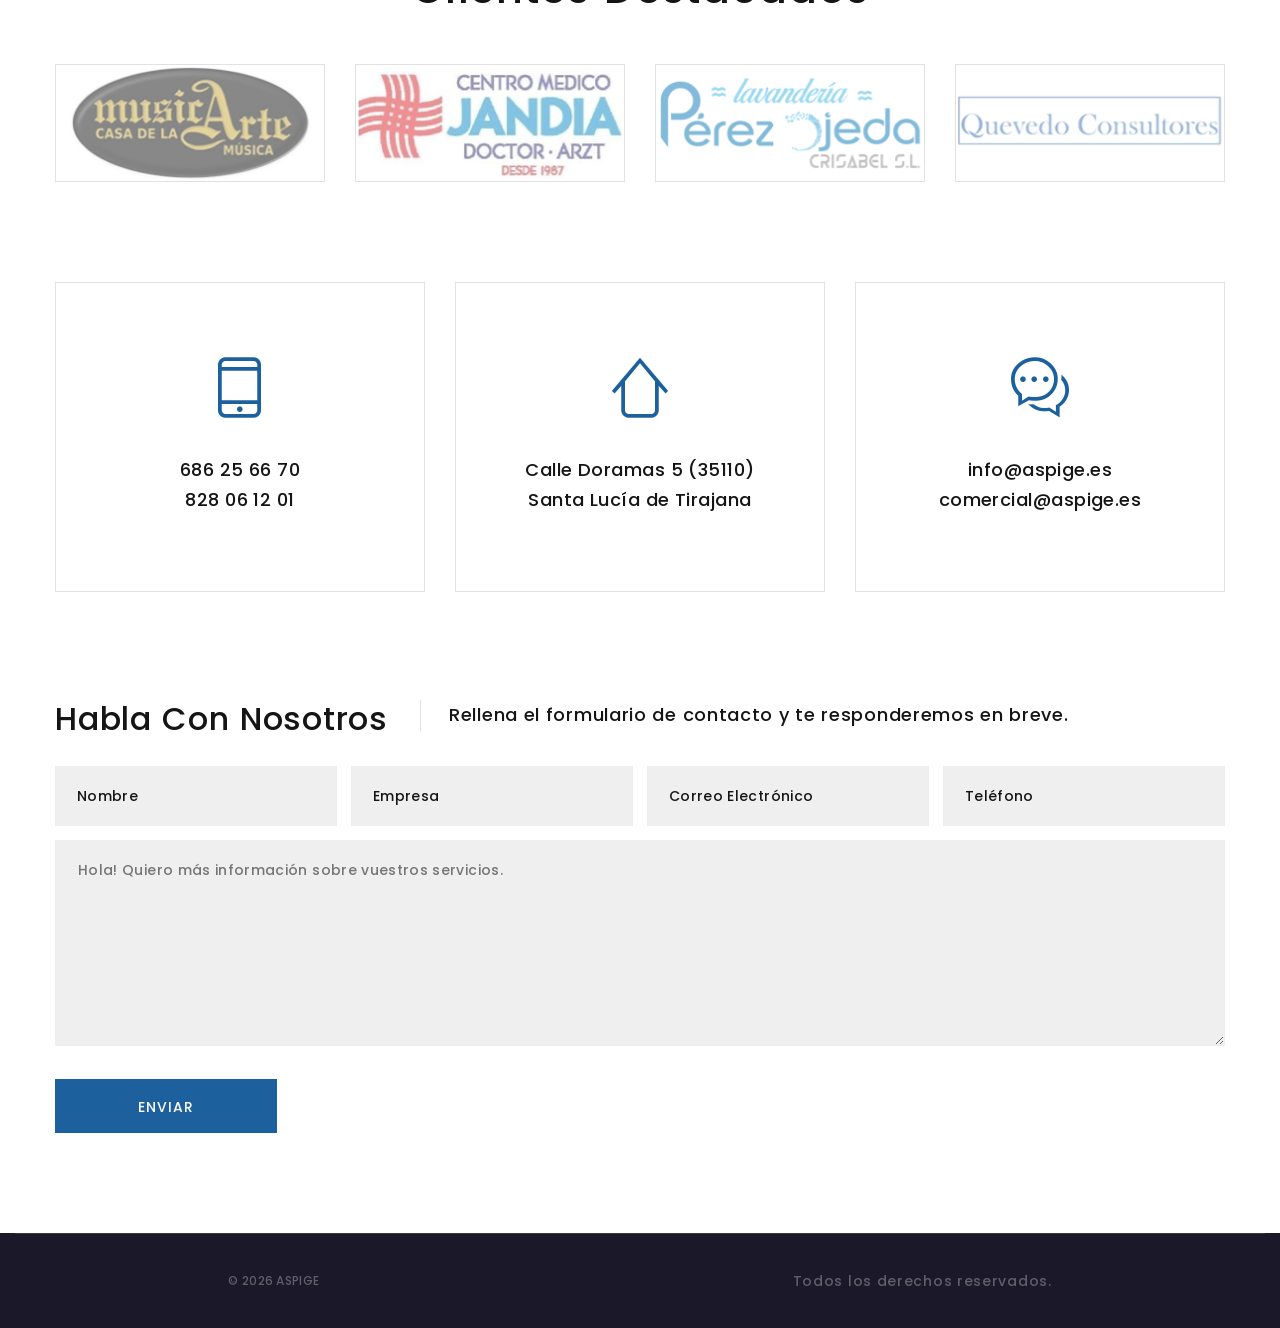
==== commit 8004b0b0: "Update index.html" ====
--- a/index.html
+++ b/index.html
@@ -15,9 +15,6 @@
     <style>.ie-panel{display: none;background: #212121;padding: 10px 0;box-shadow: 3px 3px 5px 0 rgba(0,0,0,.3);clear: both;text-align:center;position: relative;z-index: 1;} html.ie-10 .ie-panel, html.lt-ie-10 .ie-panel {display: block;}</style>
   </head>
   <body>
-    <h1 style="position:absolute; left:-9999px;">
-      Aspige - Servicios Informáticos en Gran Canaria
-    </h1>
     <div class="ie-panel"><a href="http://windows.microsoft.com/en-US/internet-explorer/"><img src="images/ie8-panel/warning_bar_0000_us.jpg" height="42" width="820" alt="Estás usando un navegador desactualizado. Para una experiencia de navegación más rápida y segura, actualízalo gratis hoy."></a></div>
     <div class="preloader">
       <div class="preloader-body">
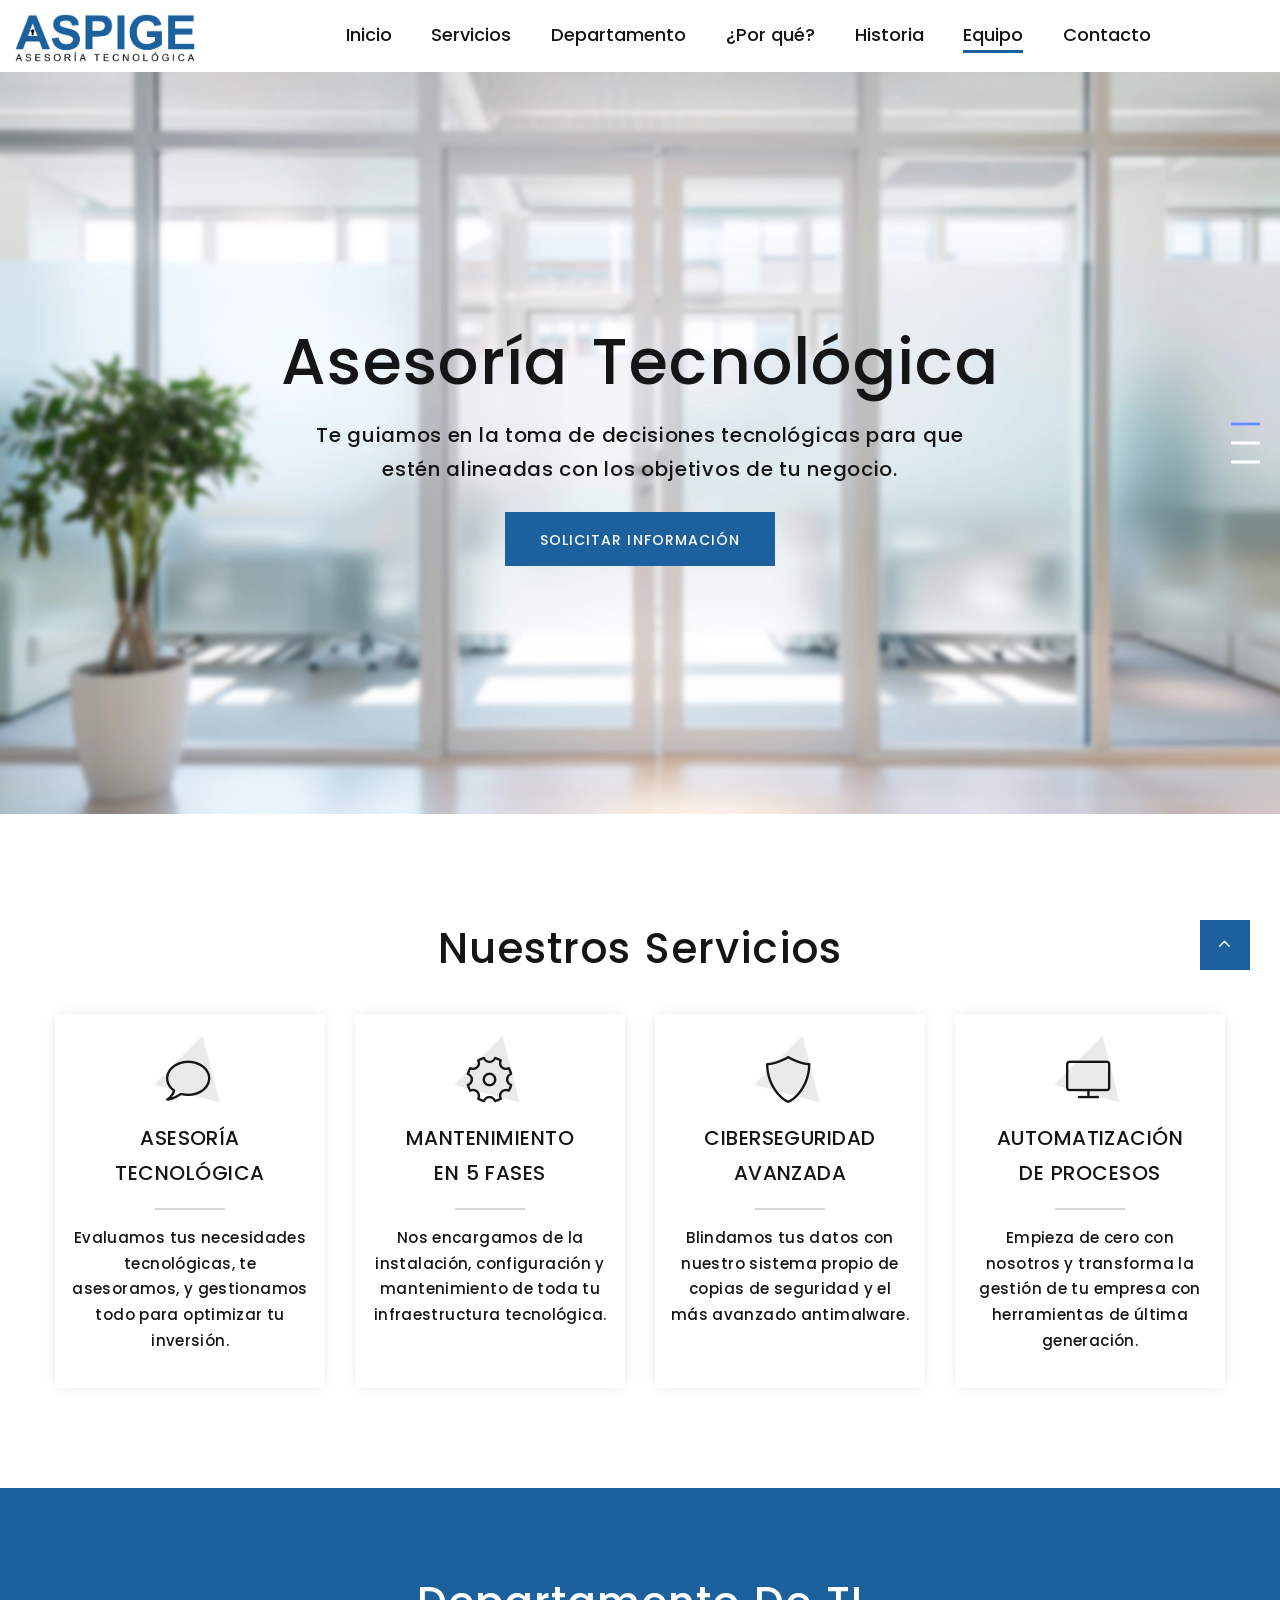
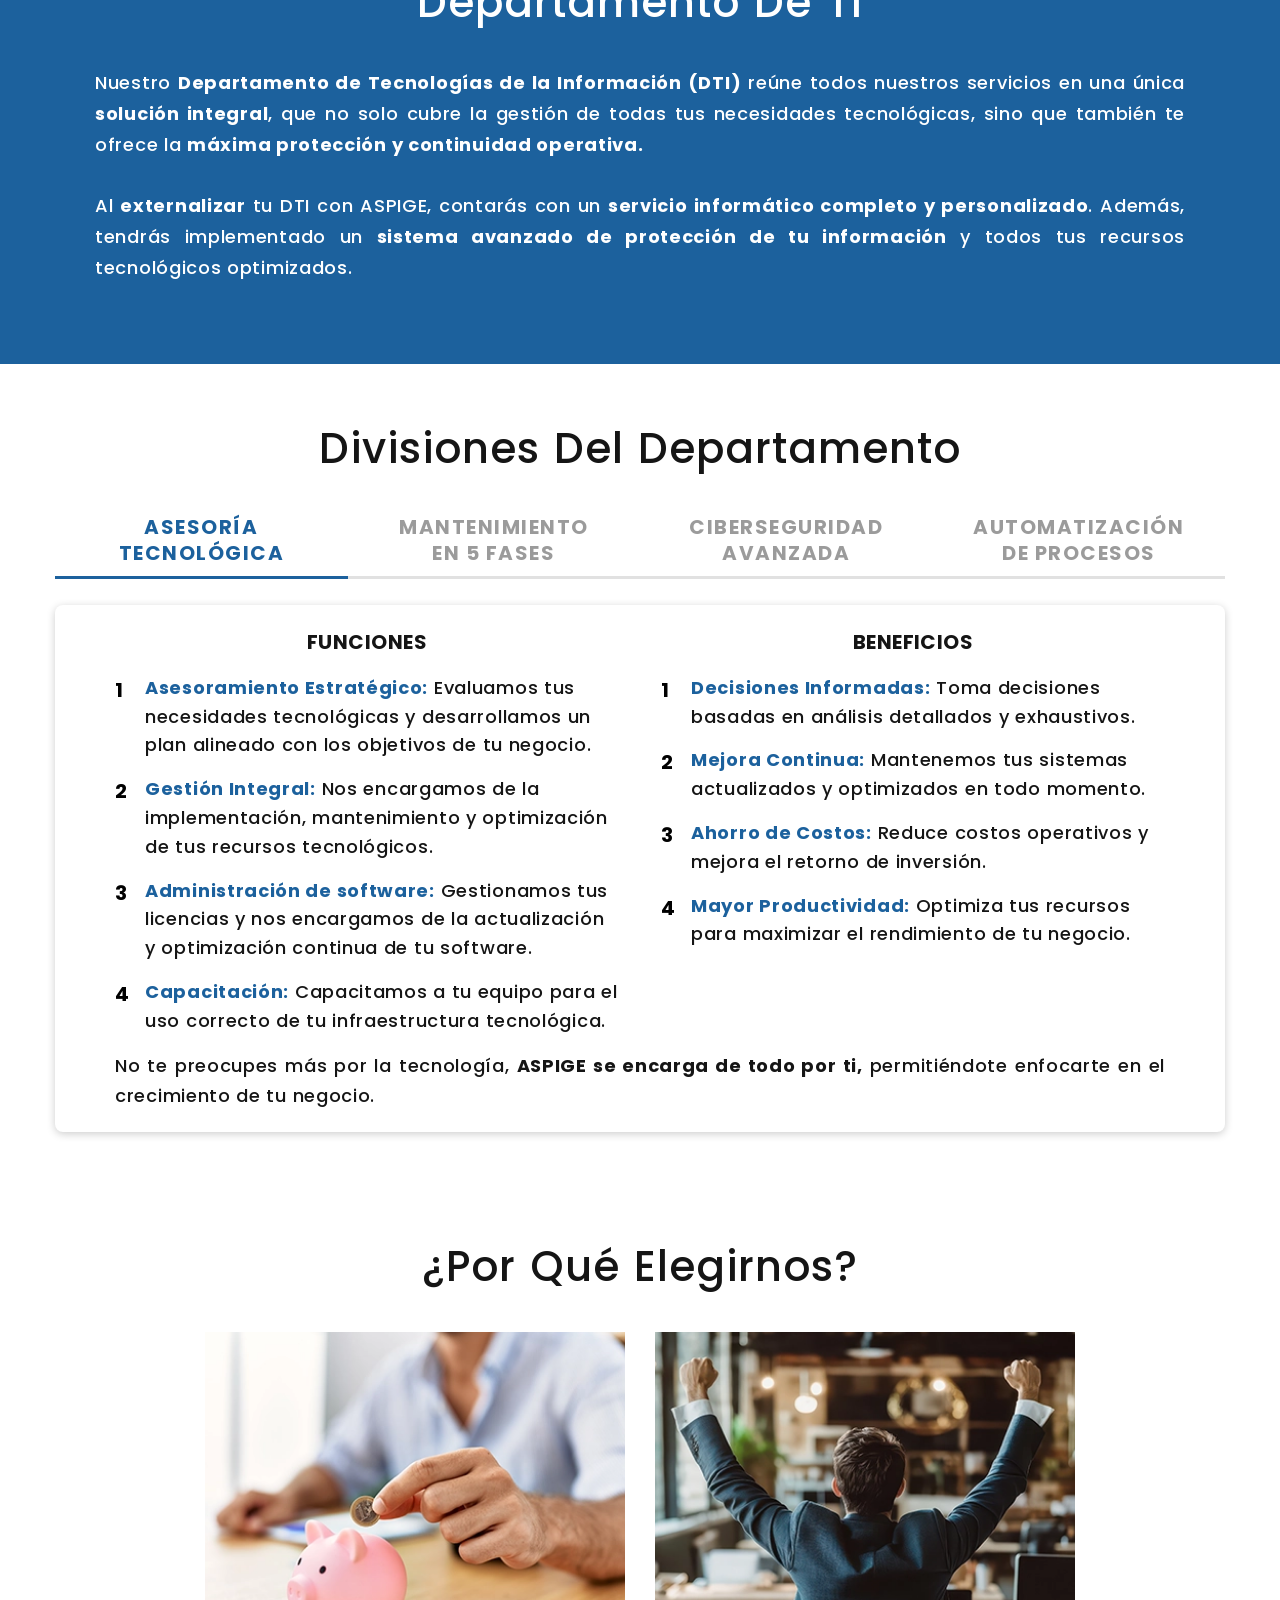
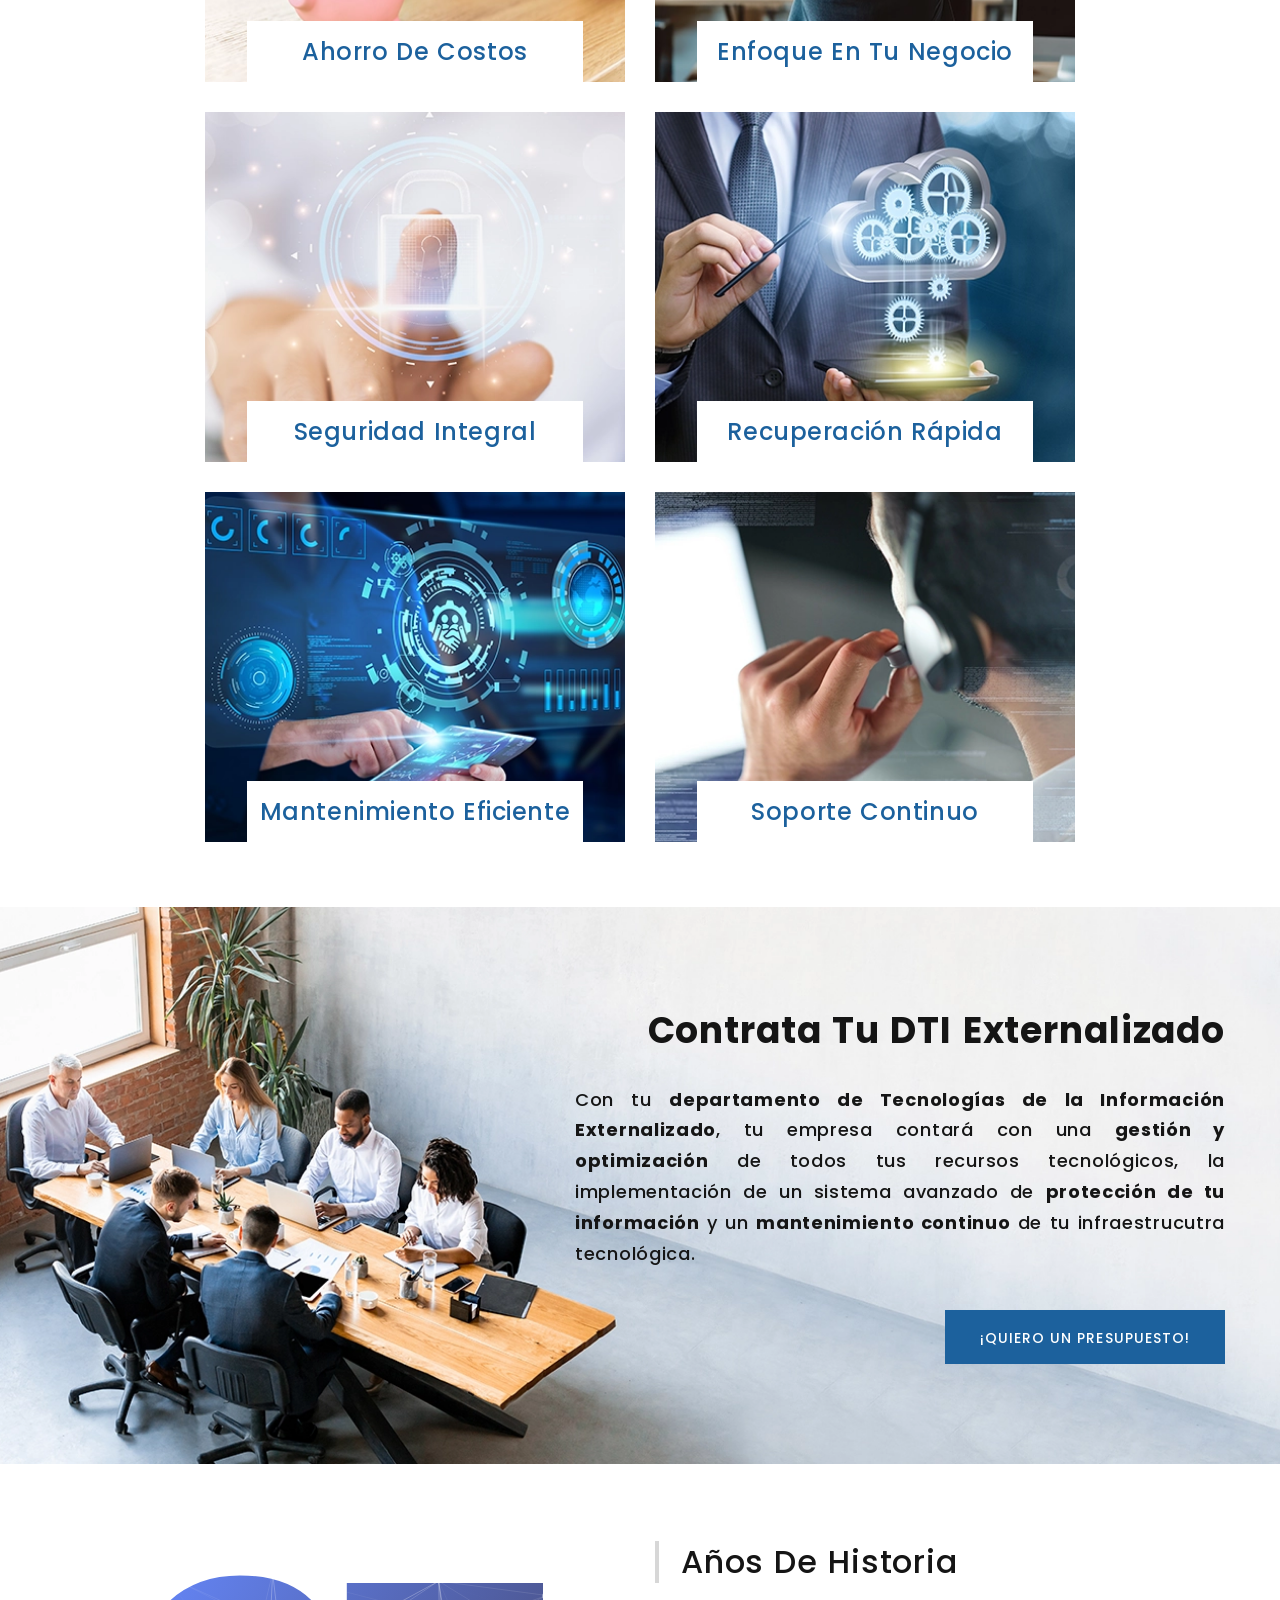
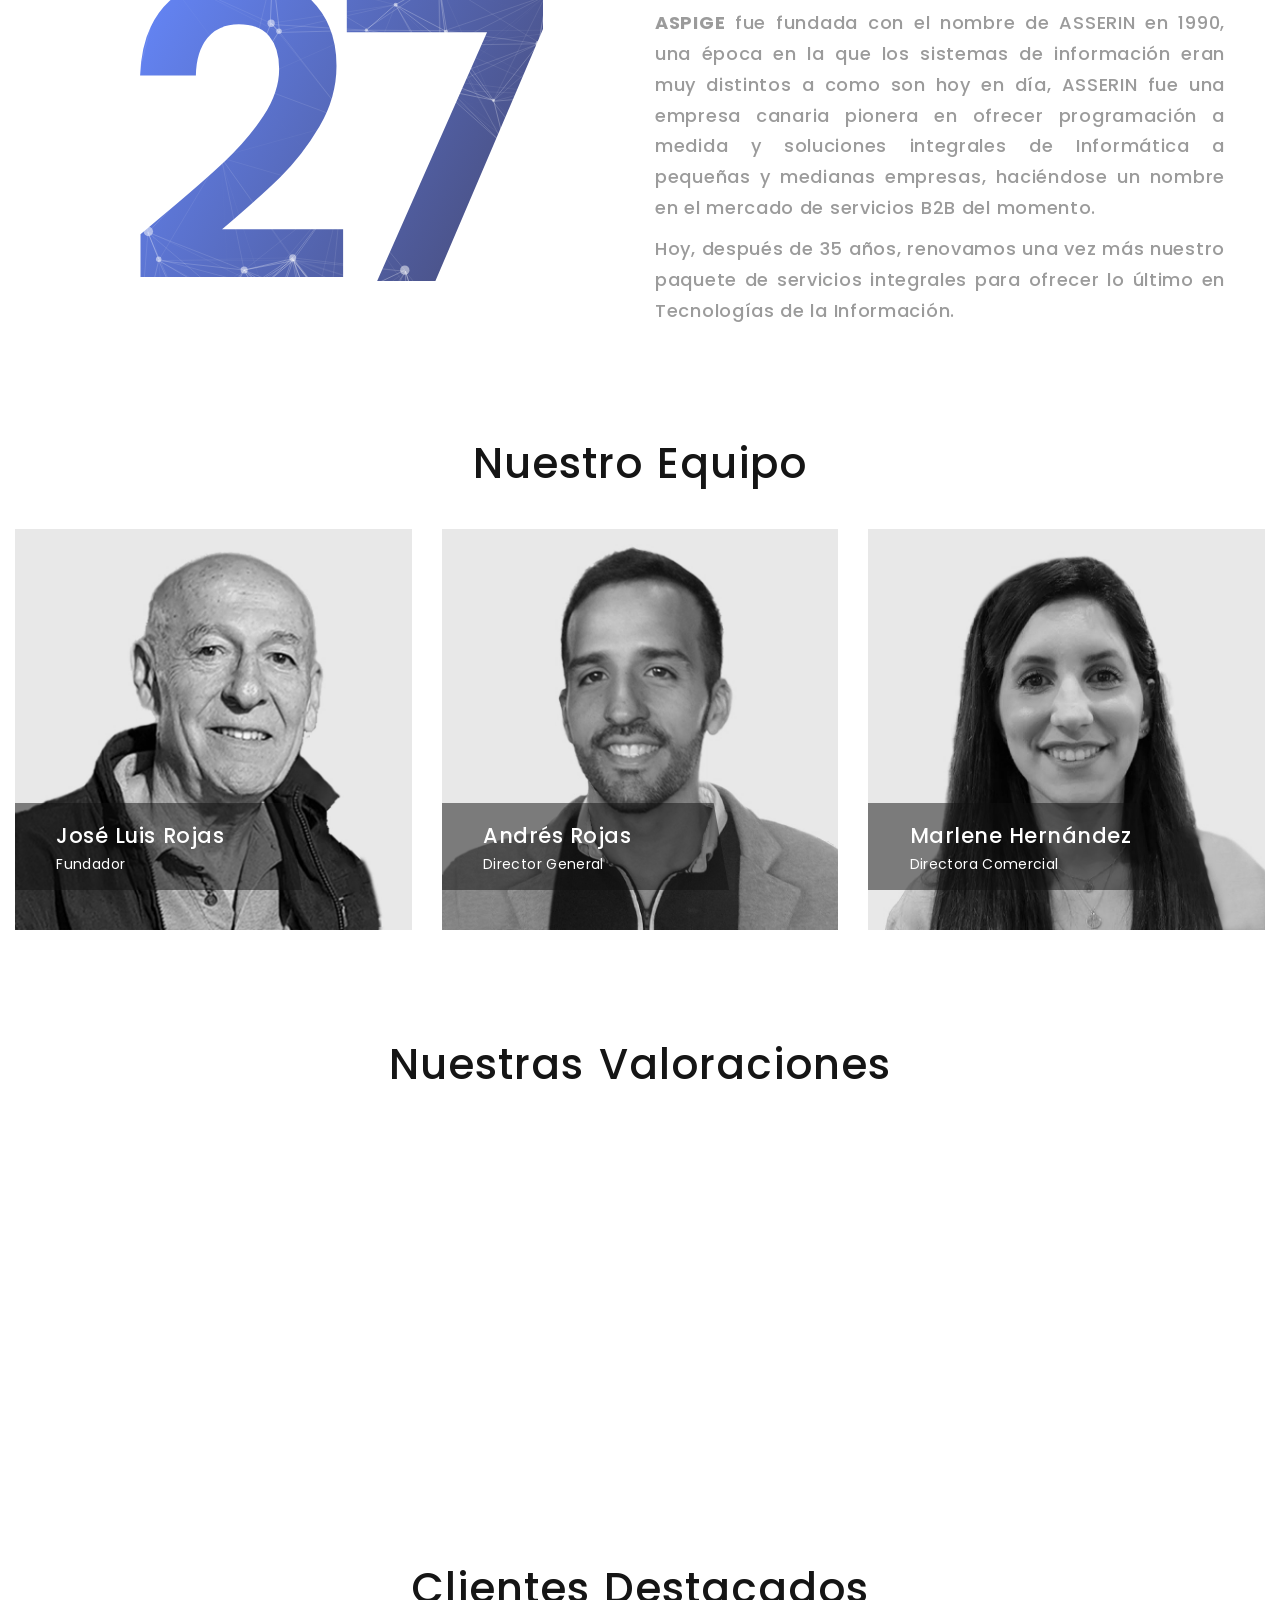
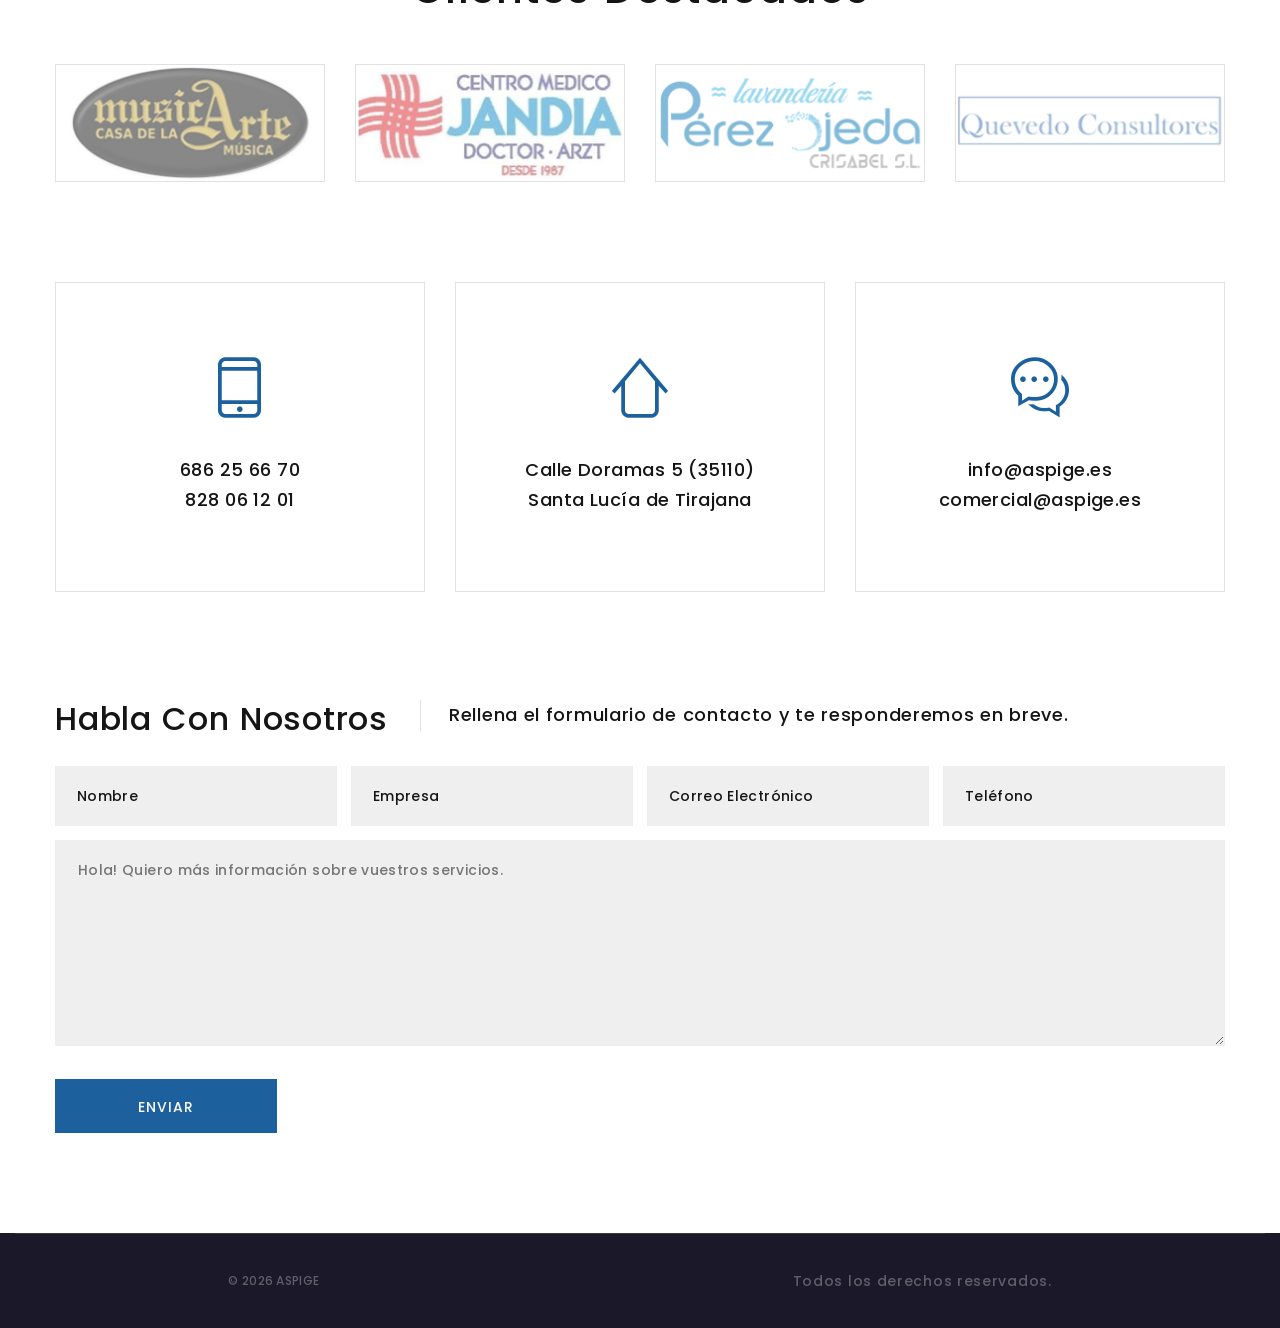
==== commit 87cdd852: "Update index.html" ====
--- a/index.html
+++ b/index.html
@@ -15,6 +15,9 @@
     <style>.ie-panel{display: none;background: #212121;padding: 10px 0;box-shadow: 3px 3px 5px 0 rgba(0,0,0,.3);clear: both;text-align:center;position: relative;z-index: 1;} html.ie-10 .ie-panel, html.lt-ie-10 .ie-panel {display: block;}</style>
   </head>
   <body>
+    <h1 style="position:absolute; left:-9999px;">
+      Aspige - Servicios Informáticos en Gran Canaria
+    </h1>
     <div class="ie-panel"><a href="http://windows.microsoft.com/en-US/internet-explorer/"><img src="images/ie8-panel/warning_bar_0000_us.jpg" height="42" width="820" alt="Estás usando un navegador desactualizado. Para una experiencia de navegación más rápida y segura, actualízalo gratis hoy."></a></div>
     <div class="preloader">
       <div class="preloader-body">
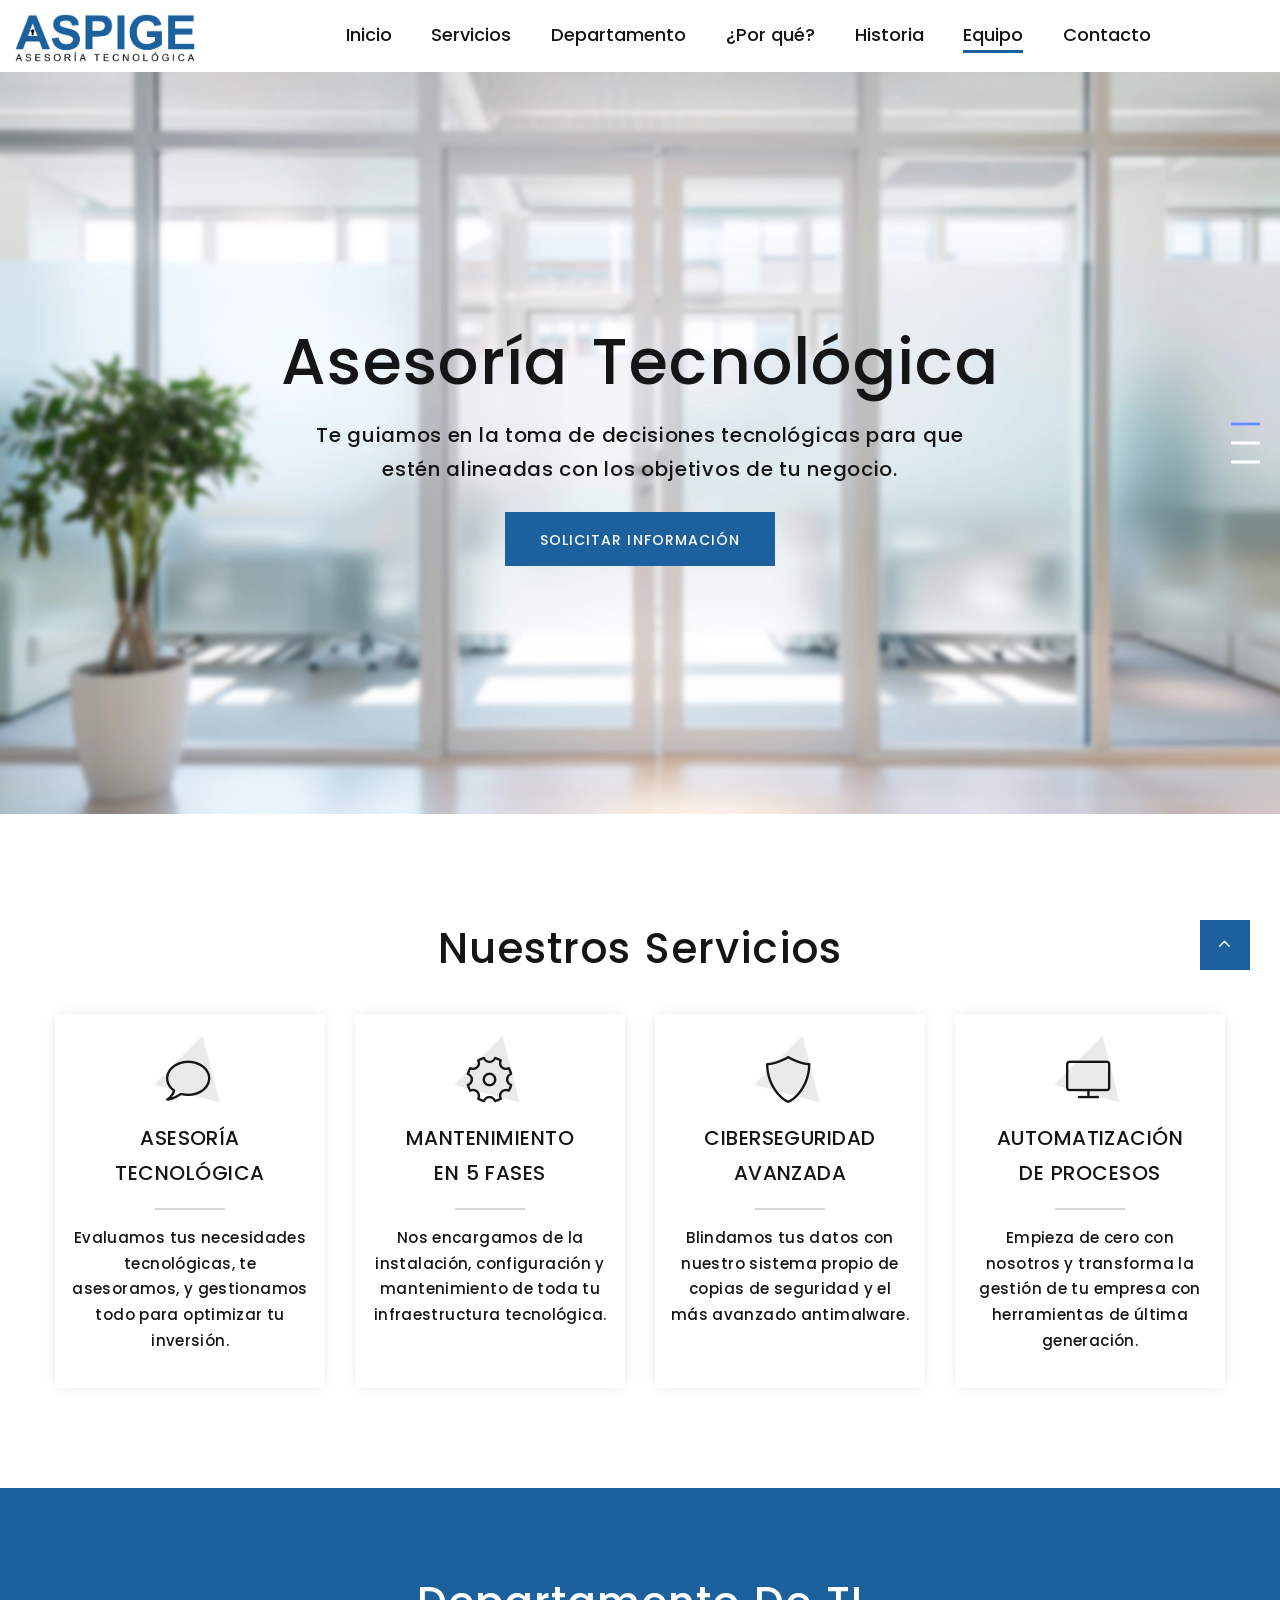
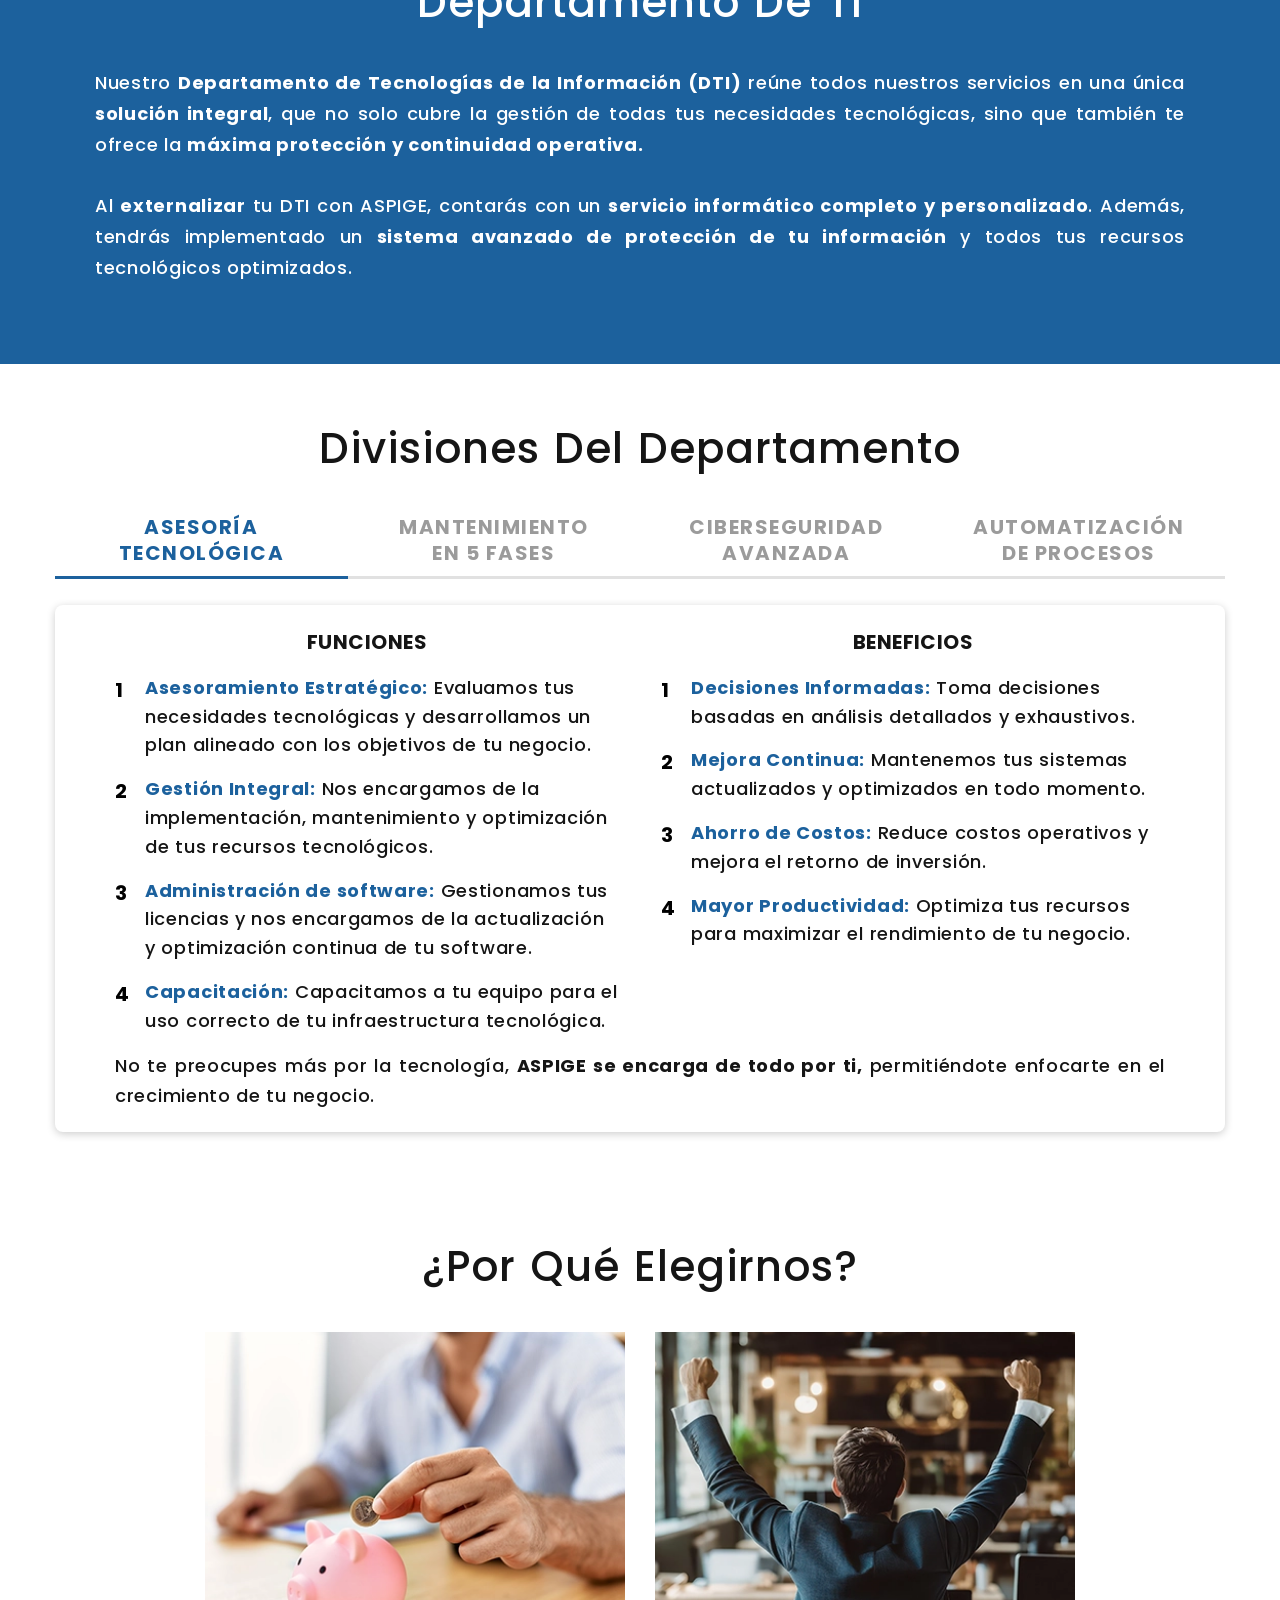
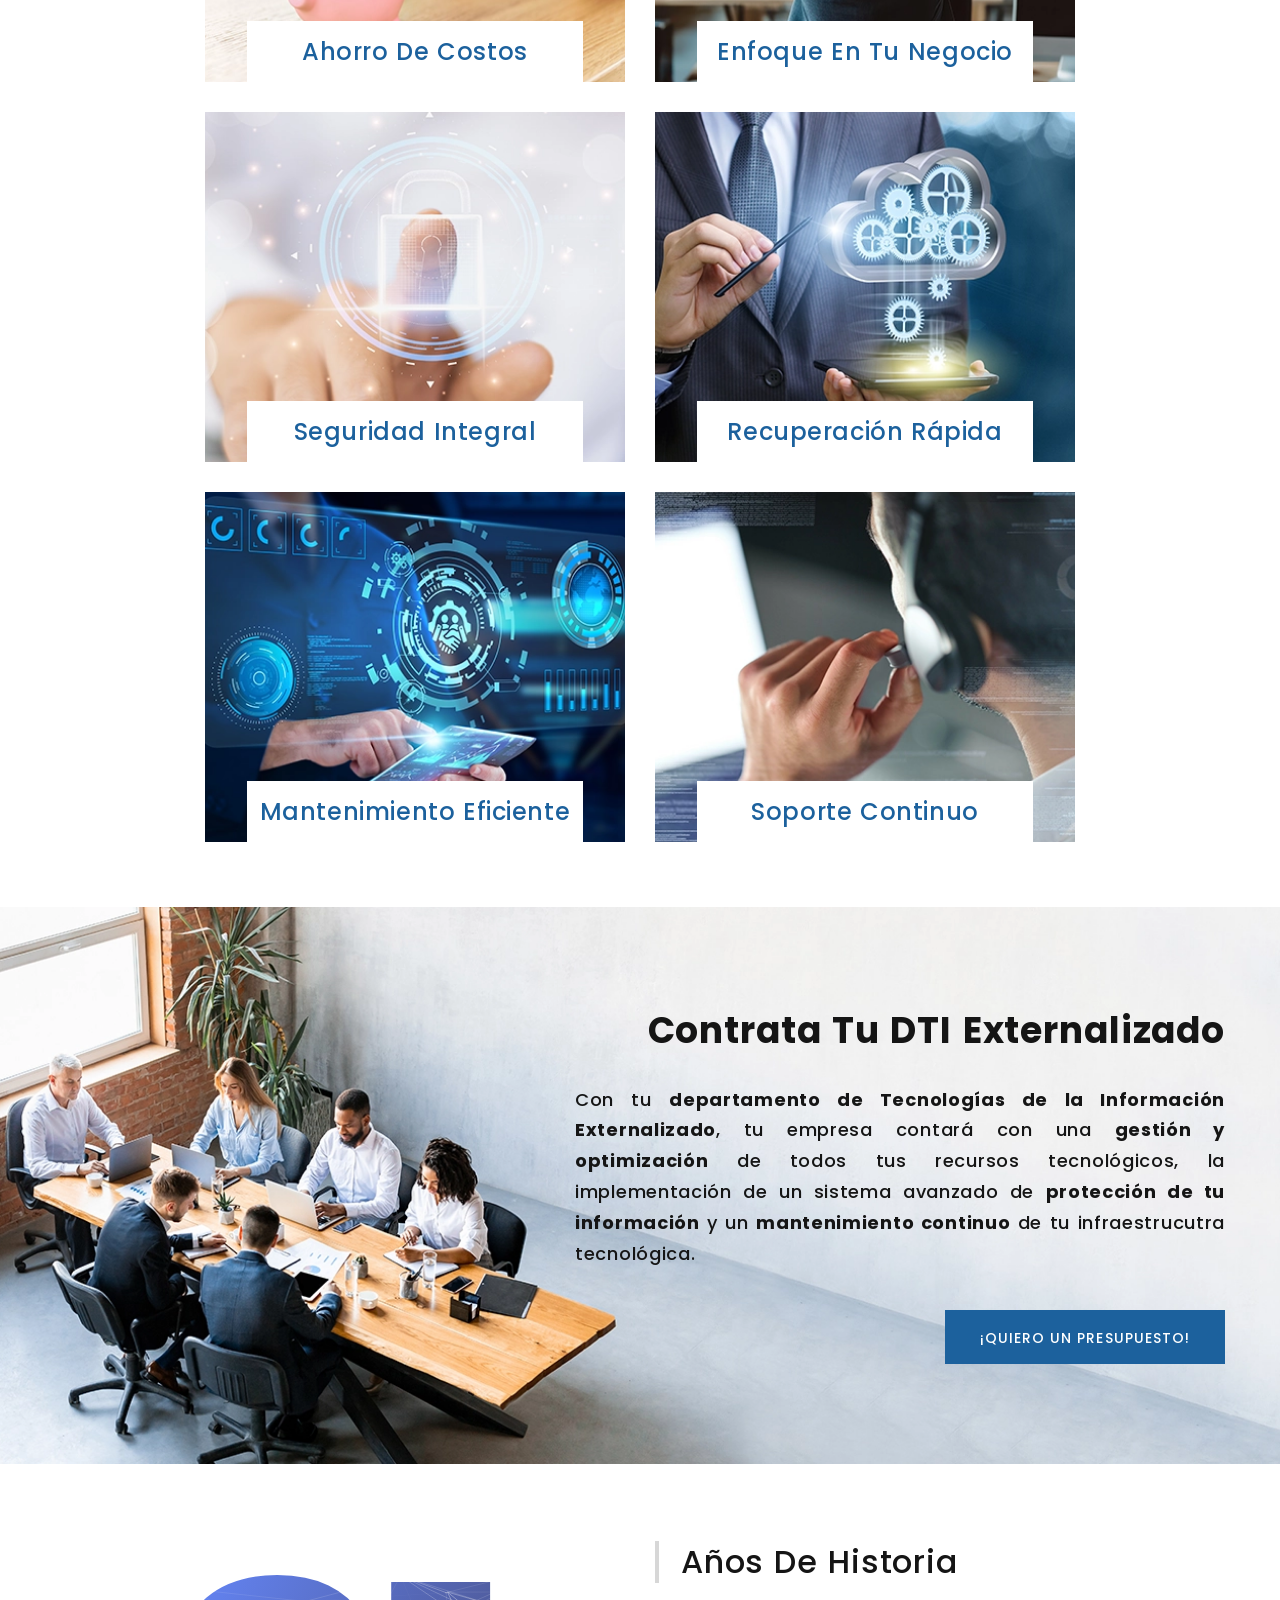
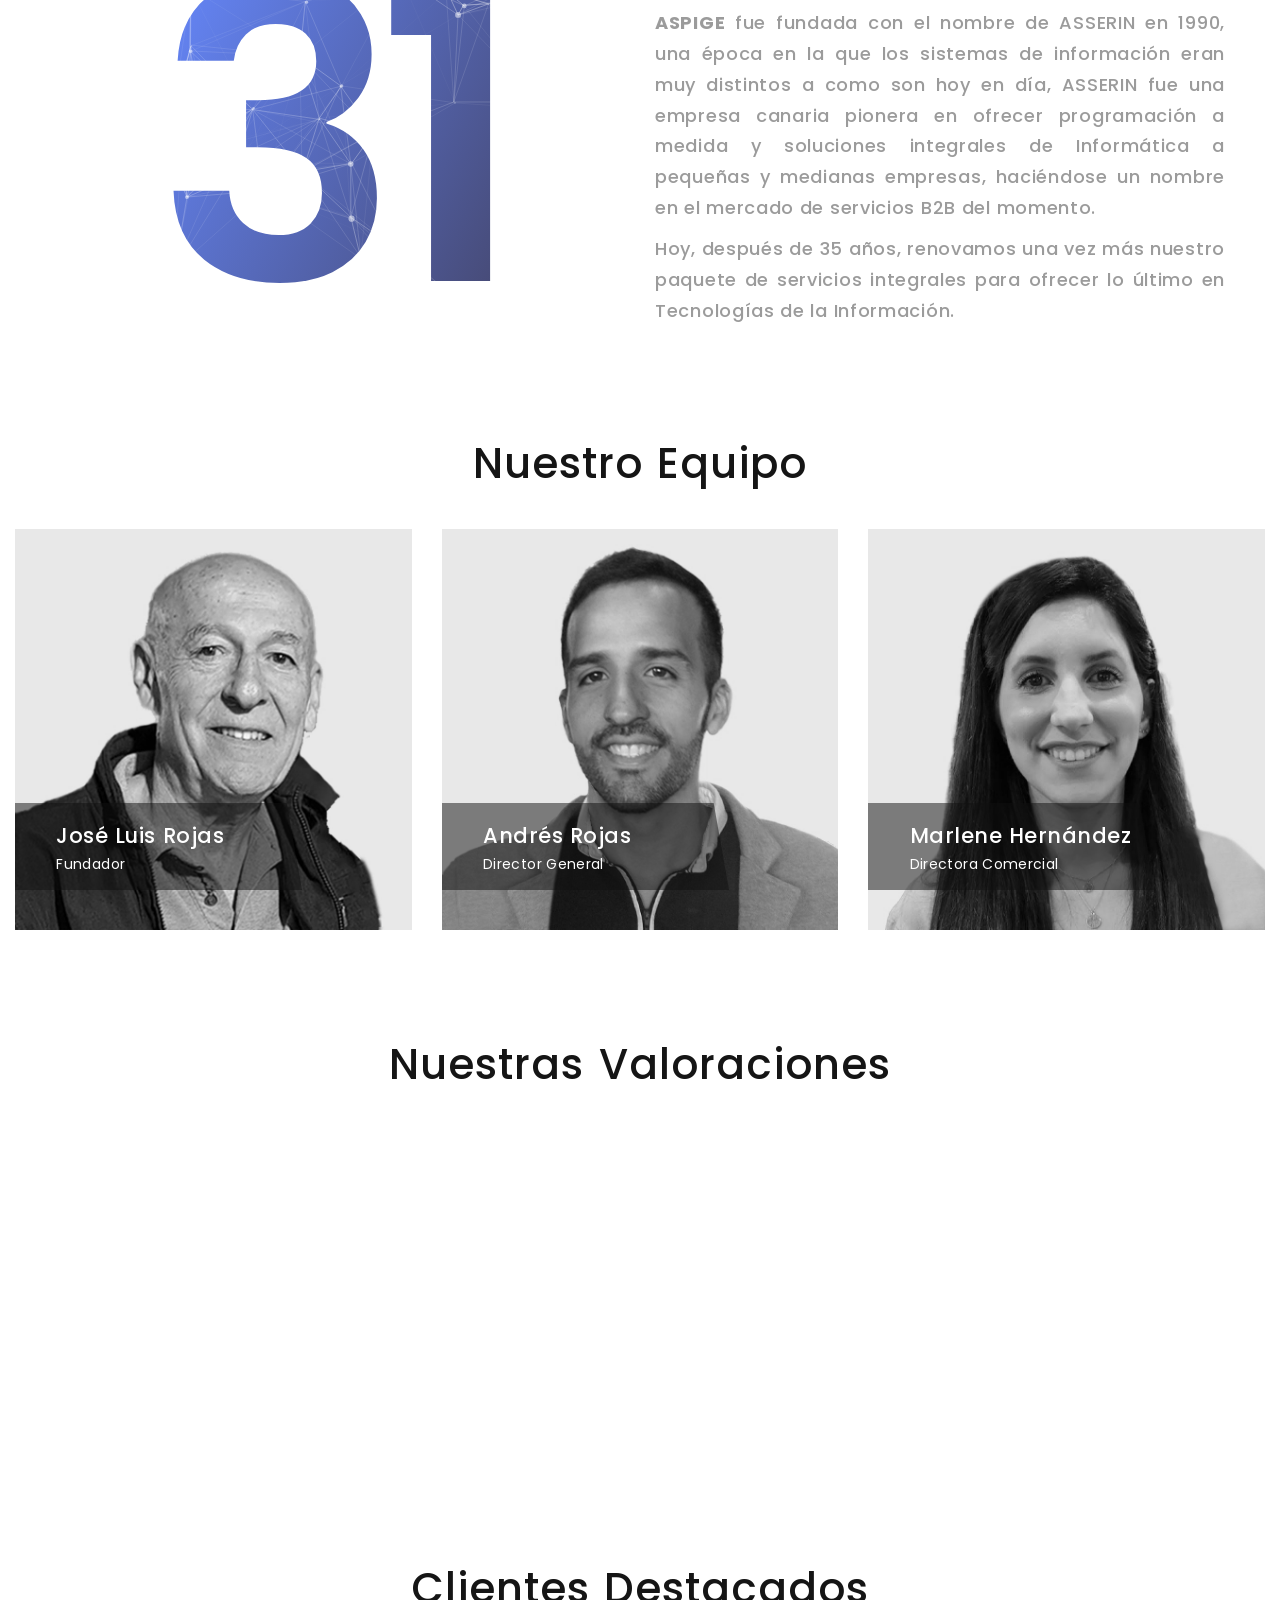
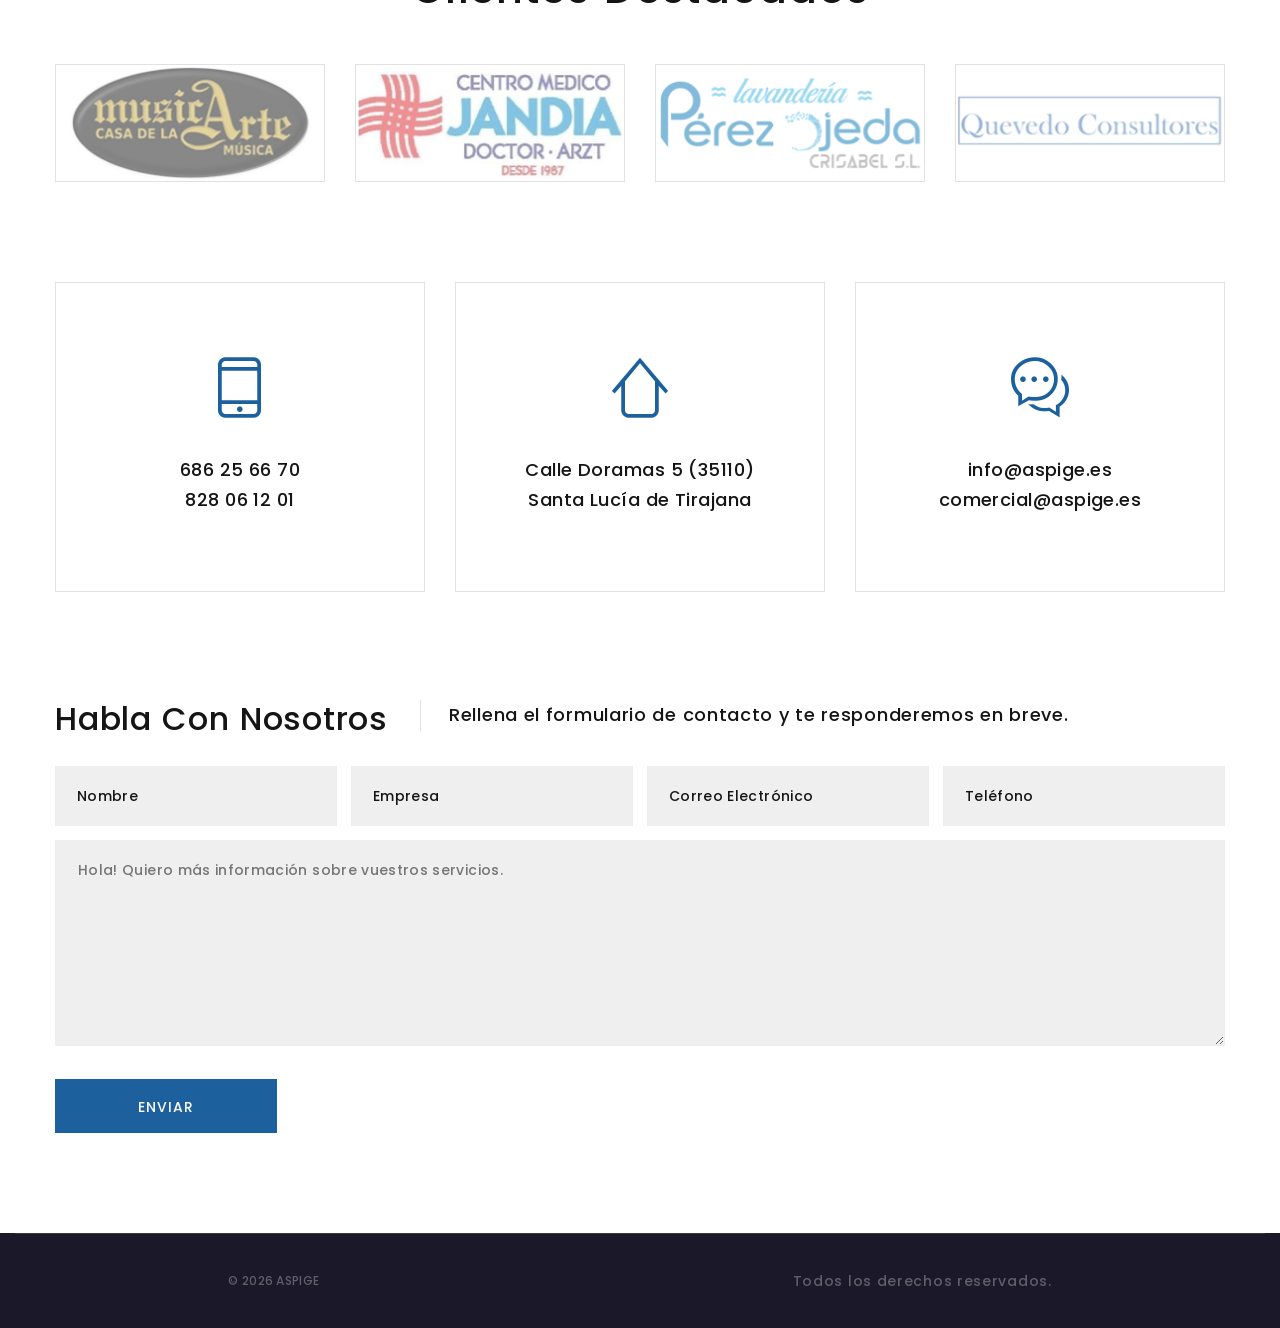
==== commit 2fa32450: "Update index.html" ====
--- a/index.html
+++ b/index.html
@@ -2,10 +2,12 @@
 <html class="wide wow-animation" lang="es">
   <head>
     <title>Aspige - Servicios Informáticos en Gran Canaria</title>
+    <meta name="description" content="Aspige ofrece servicios informáticos en Gran Canaria: mantenimiento, ciberseguridad, copias de seguridad y asesoría tecnológica para empresas.">
     <meta name="format-detection" content="telephone=no">
     <meta name="viewport" content="width=device-width, height=device-height, initial-scale=1.0, maximum-scale=1.0, user-scalable=0">
     <meta http-equiv="X-UA-Compatible" content="IE=edge">
     <meta charset="utf-8">
+    <link rel="canonical" href="https://aspige.es/">
     <link rel="icon" href="images/favicon.ico" type="image/x-icon">
     <!-- Hojas de estilo -->
     <link rel="stylesheet" type="text/css" href="//fonts.googleapis.com/css?family=Poppins:400,500,600%7CTeko:300,400,500%7CMaven+Pro:500">
@@ -13,6 +15,28 @@
     <link rel="stylesheet" href="css/fonts.css">
     <link rel="stylesheet" href="css/style.css">
     <style>.ie-panel{display: none;background: #212121;padding: 10px 0;box-shadow: 3px 3px 5px 0 rgba(0,0,0,.3);clear: both;text-align:center;position: relative;z-index: 1;} html.ie-10 .ie-panel, html.lt-ie-10 .ie-panel {display: block;}</style>
+    <script type="application/ld+json">
+    {
+      "@context": "https://schema.org",
+      "@type": "Organization",
+      "name": "Aspige",
+      "url": "https://aspige.es/",
+      "logo": "https://aspige.es/images/Logo.png",
+      "contactPoint": {
+        "@type": "ContactPoint",
+        "telephone": "+34 686256670",
+        "contactType": "customer service",
+        "areaServed": "ES"
+      },
+      "address": {
+        "@type": "PostalAddress",
+        "streetAddress": "Calle Doramas 5",
+        "addressLocality": "Santa Lucía de Tirajana",
+        "postalCode": "35110",
+        "addressCountry": "ES"
+      }
+    }
+    </script>
   </head>
   <body>
     <h1 style="position:absolute; left:-9999px;">
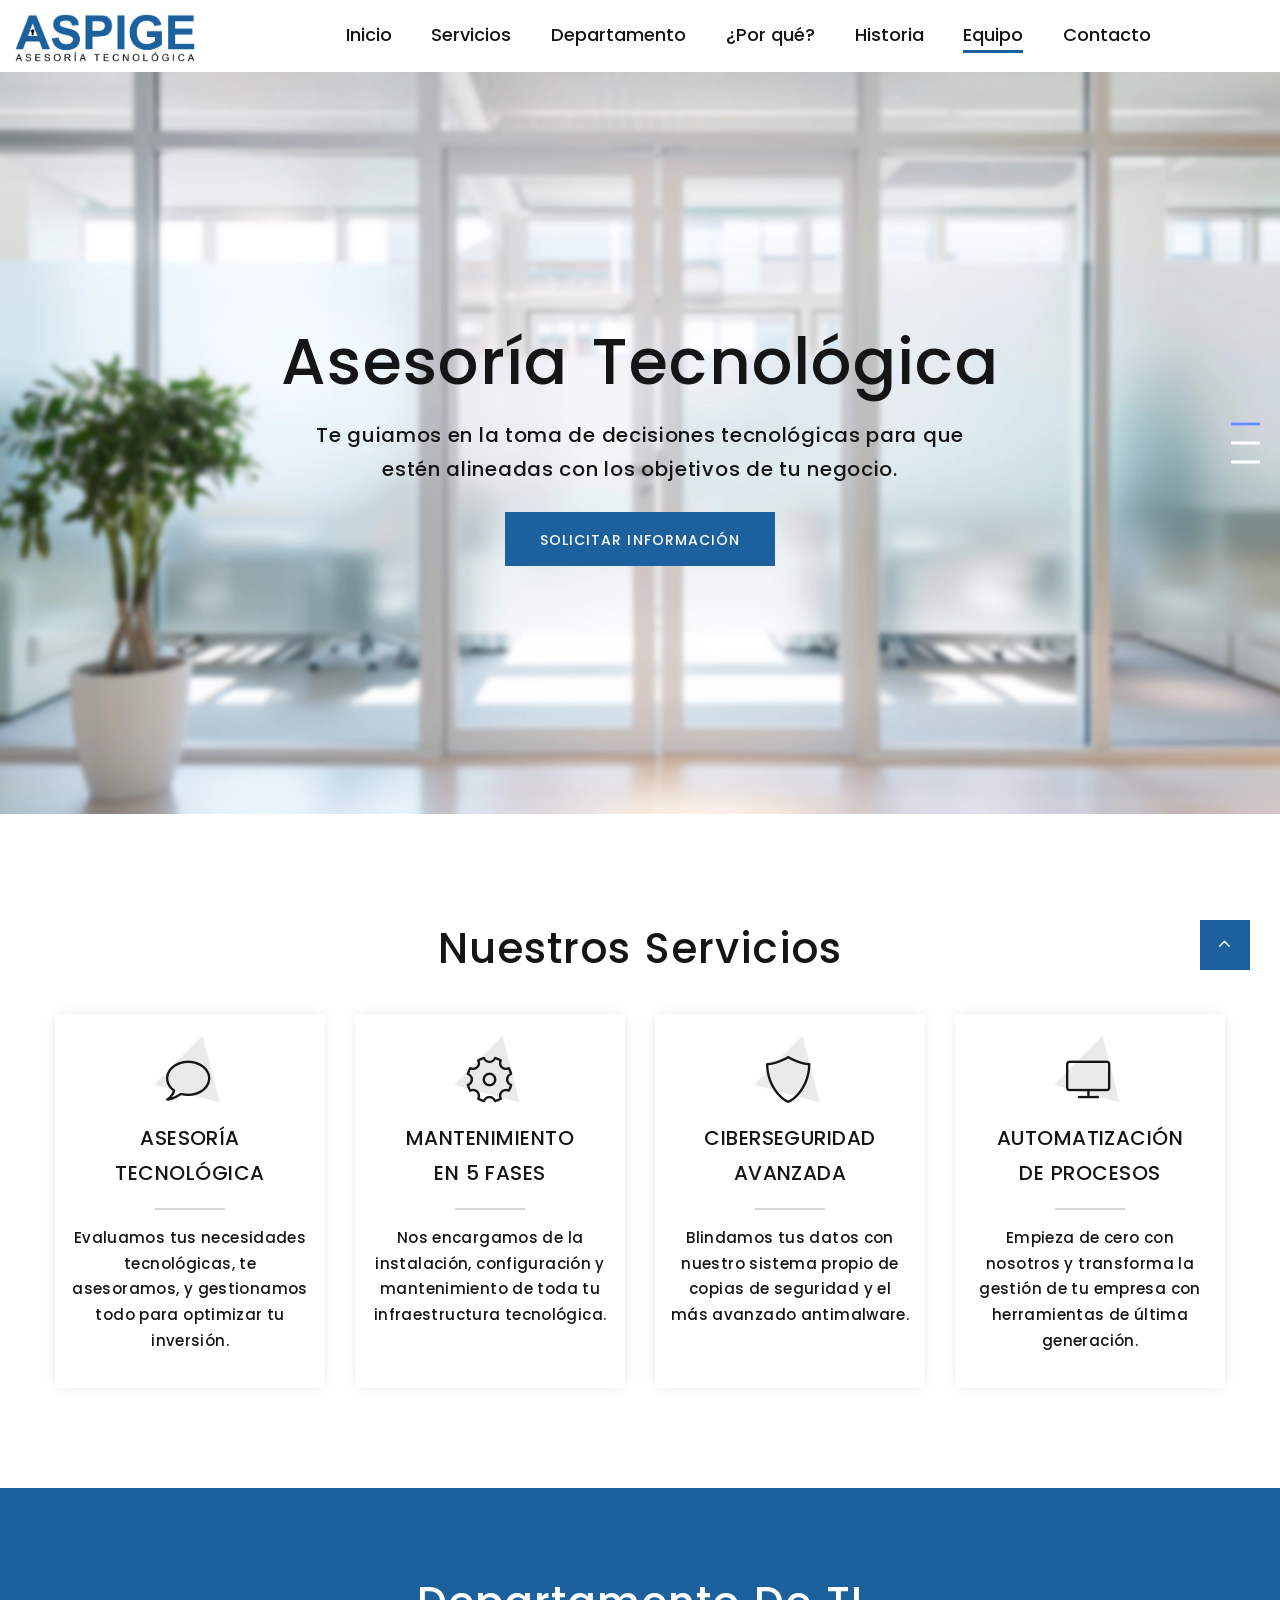
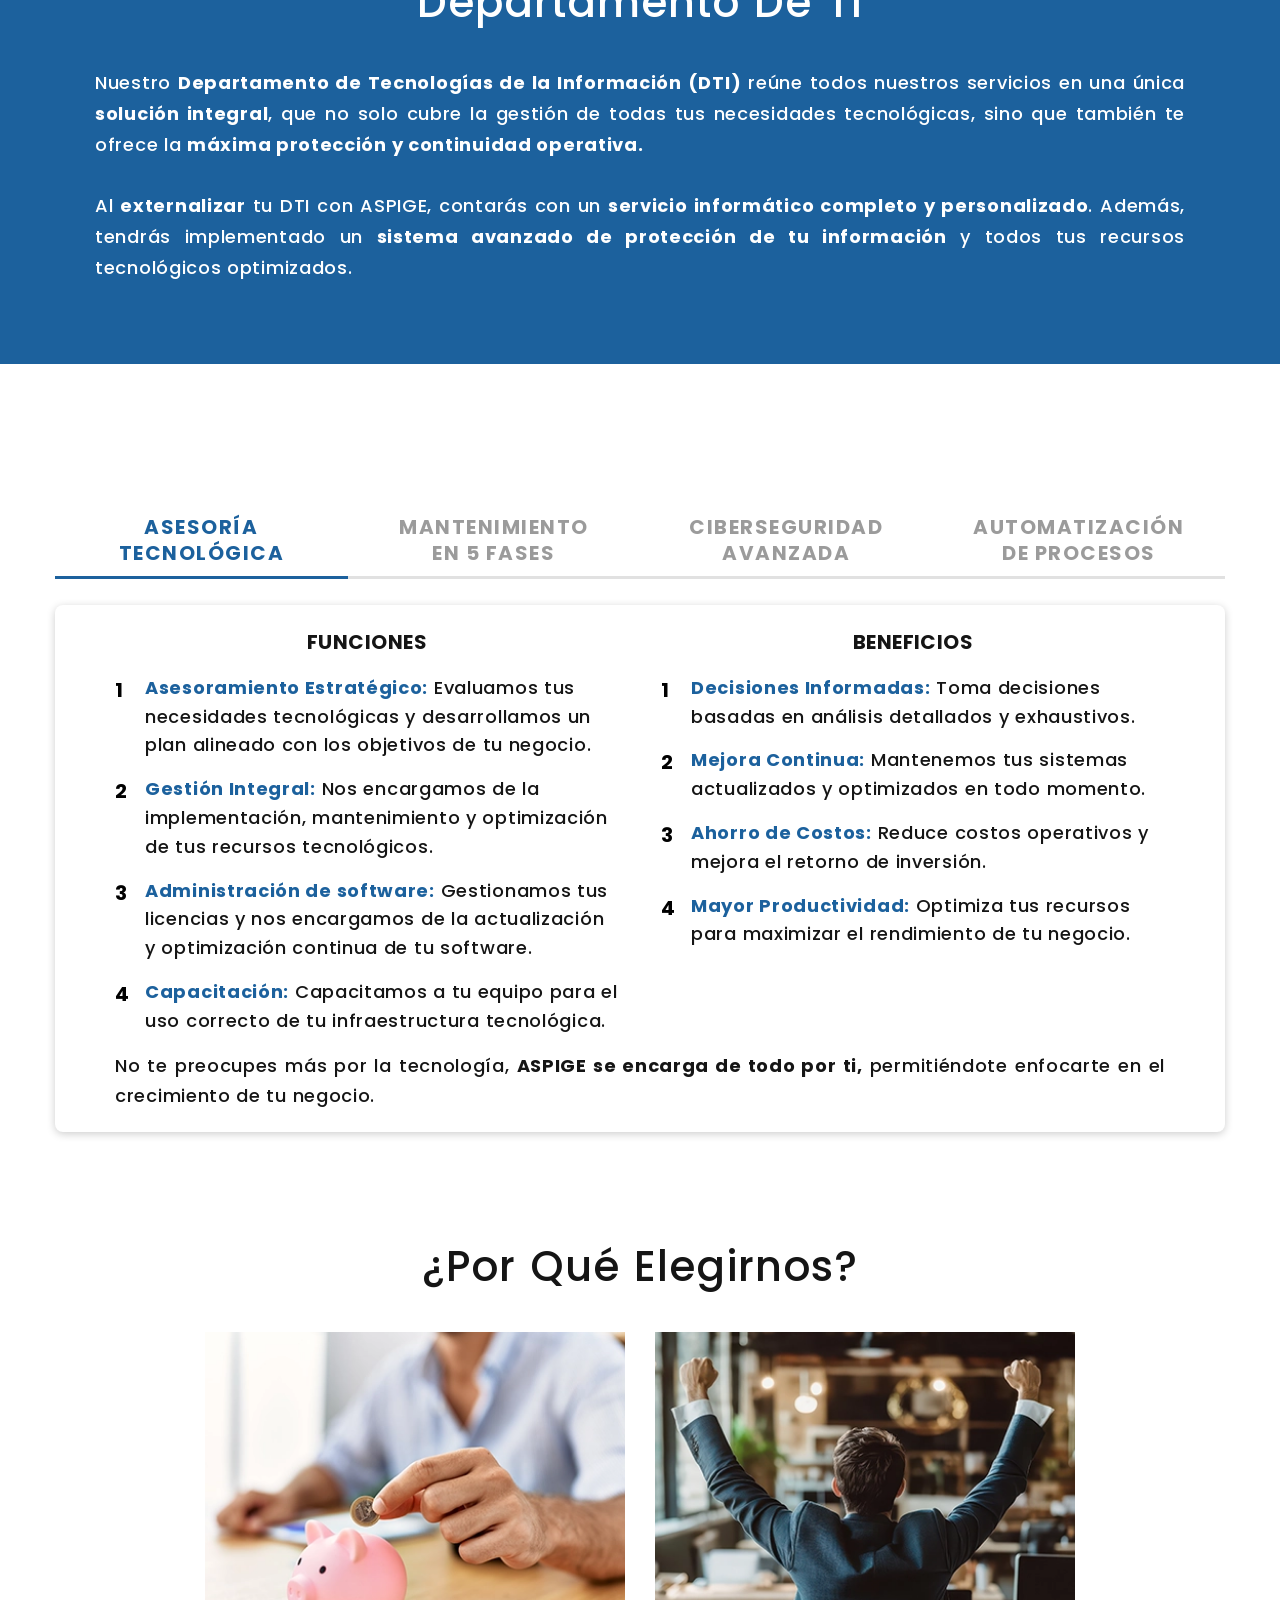
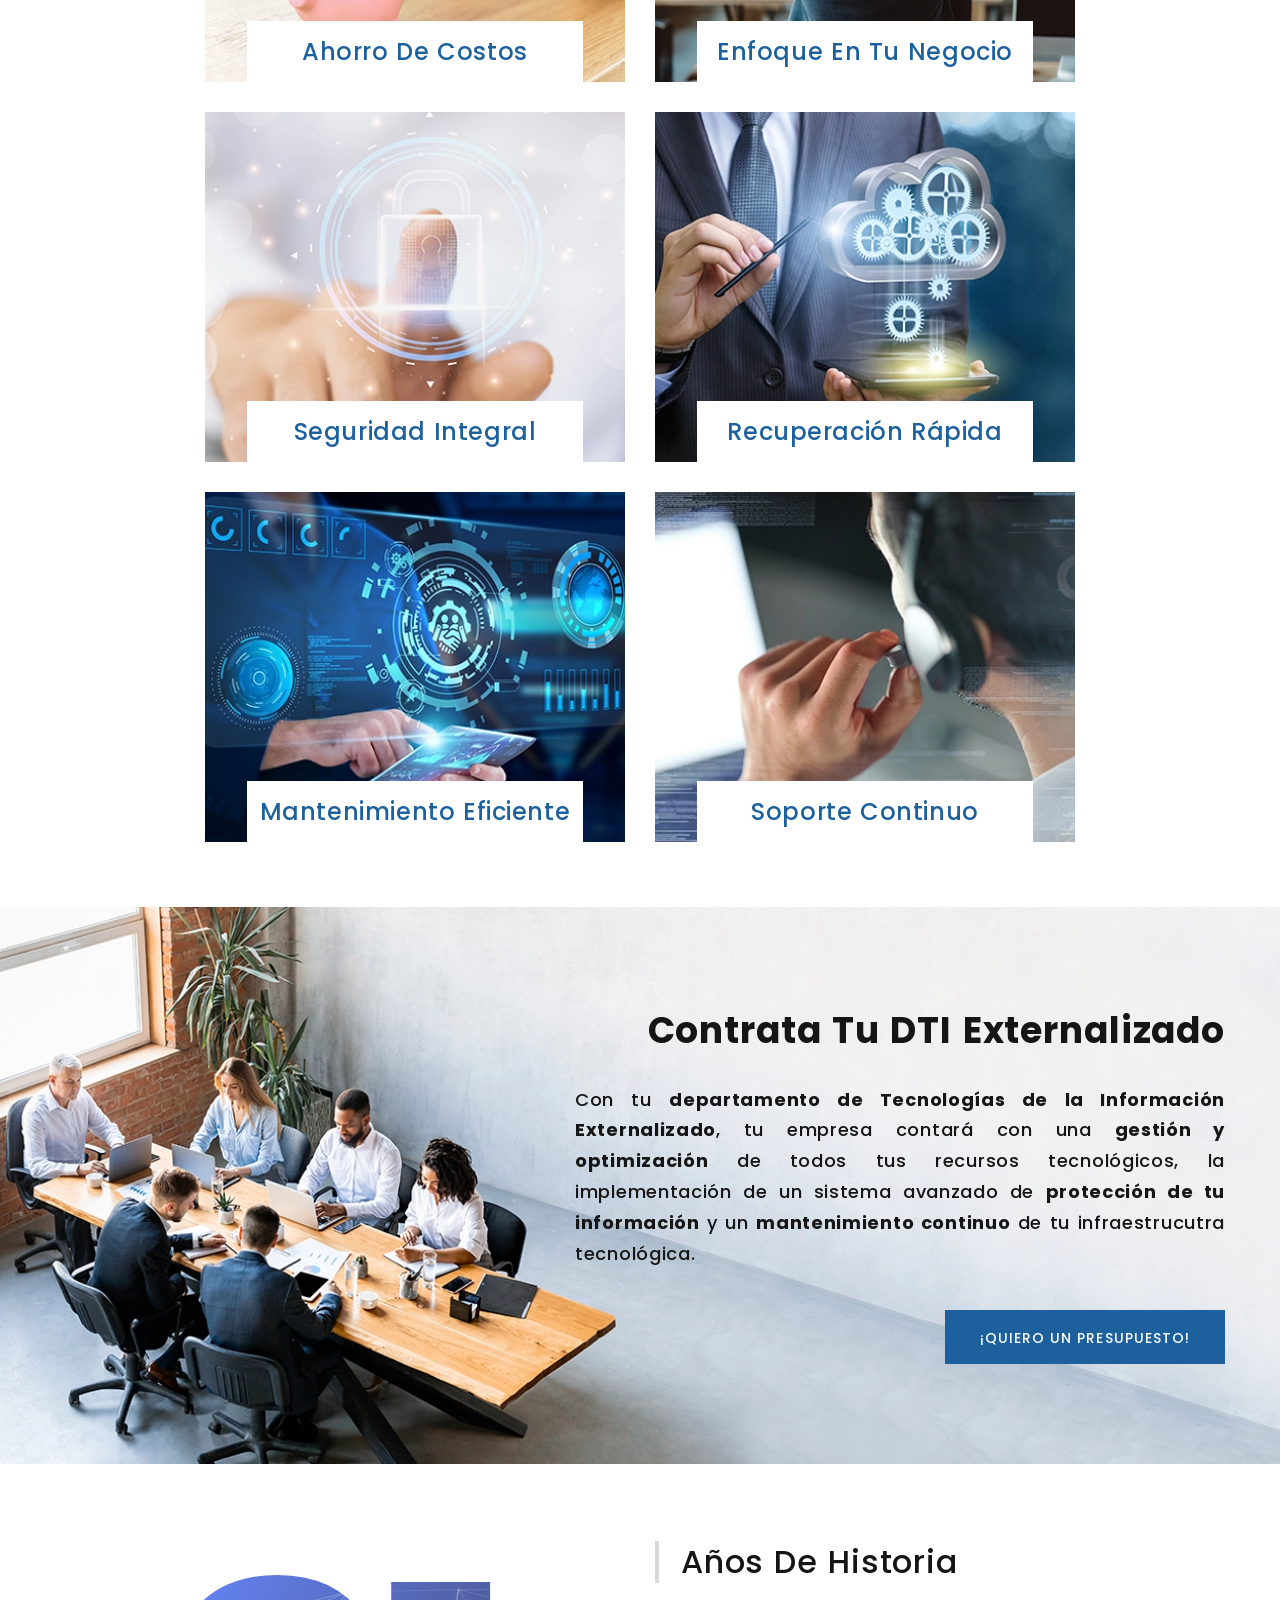
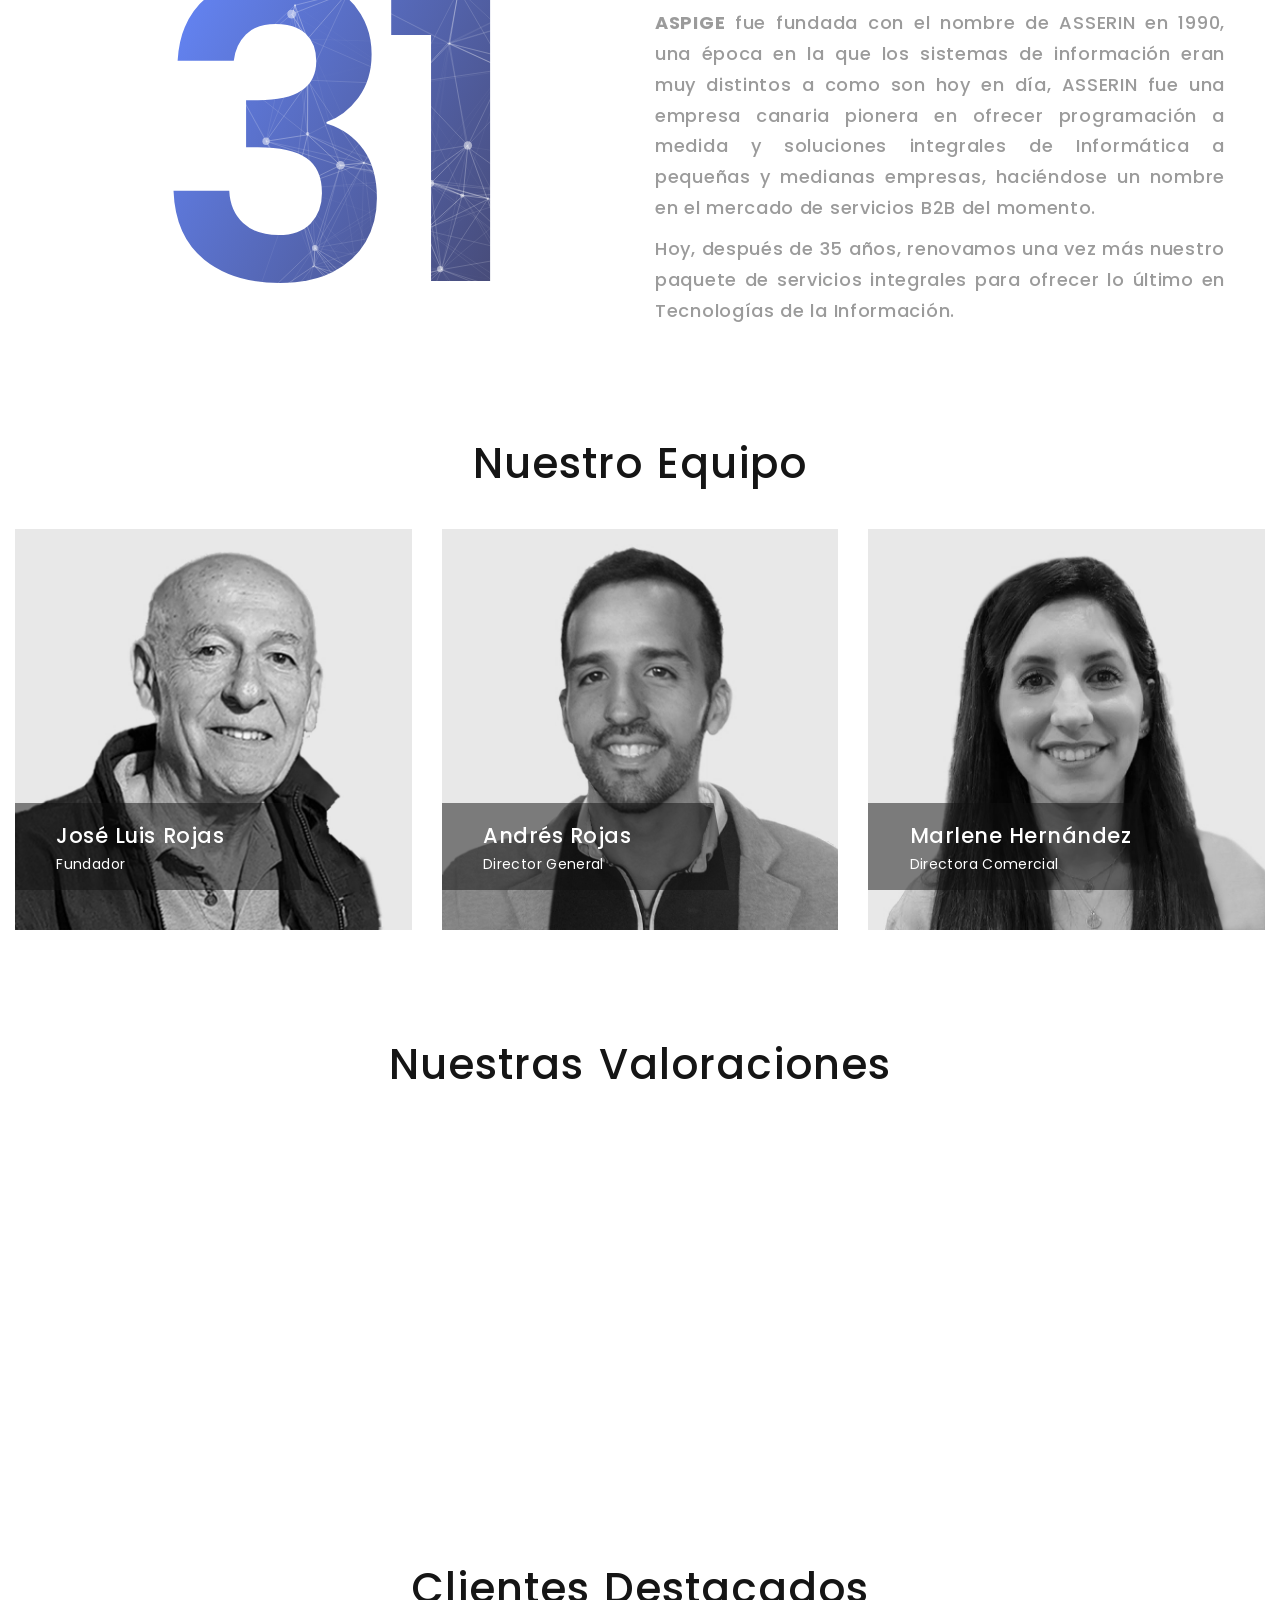
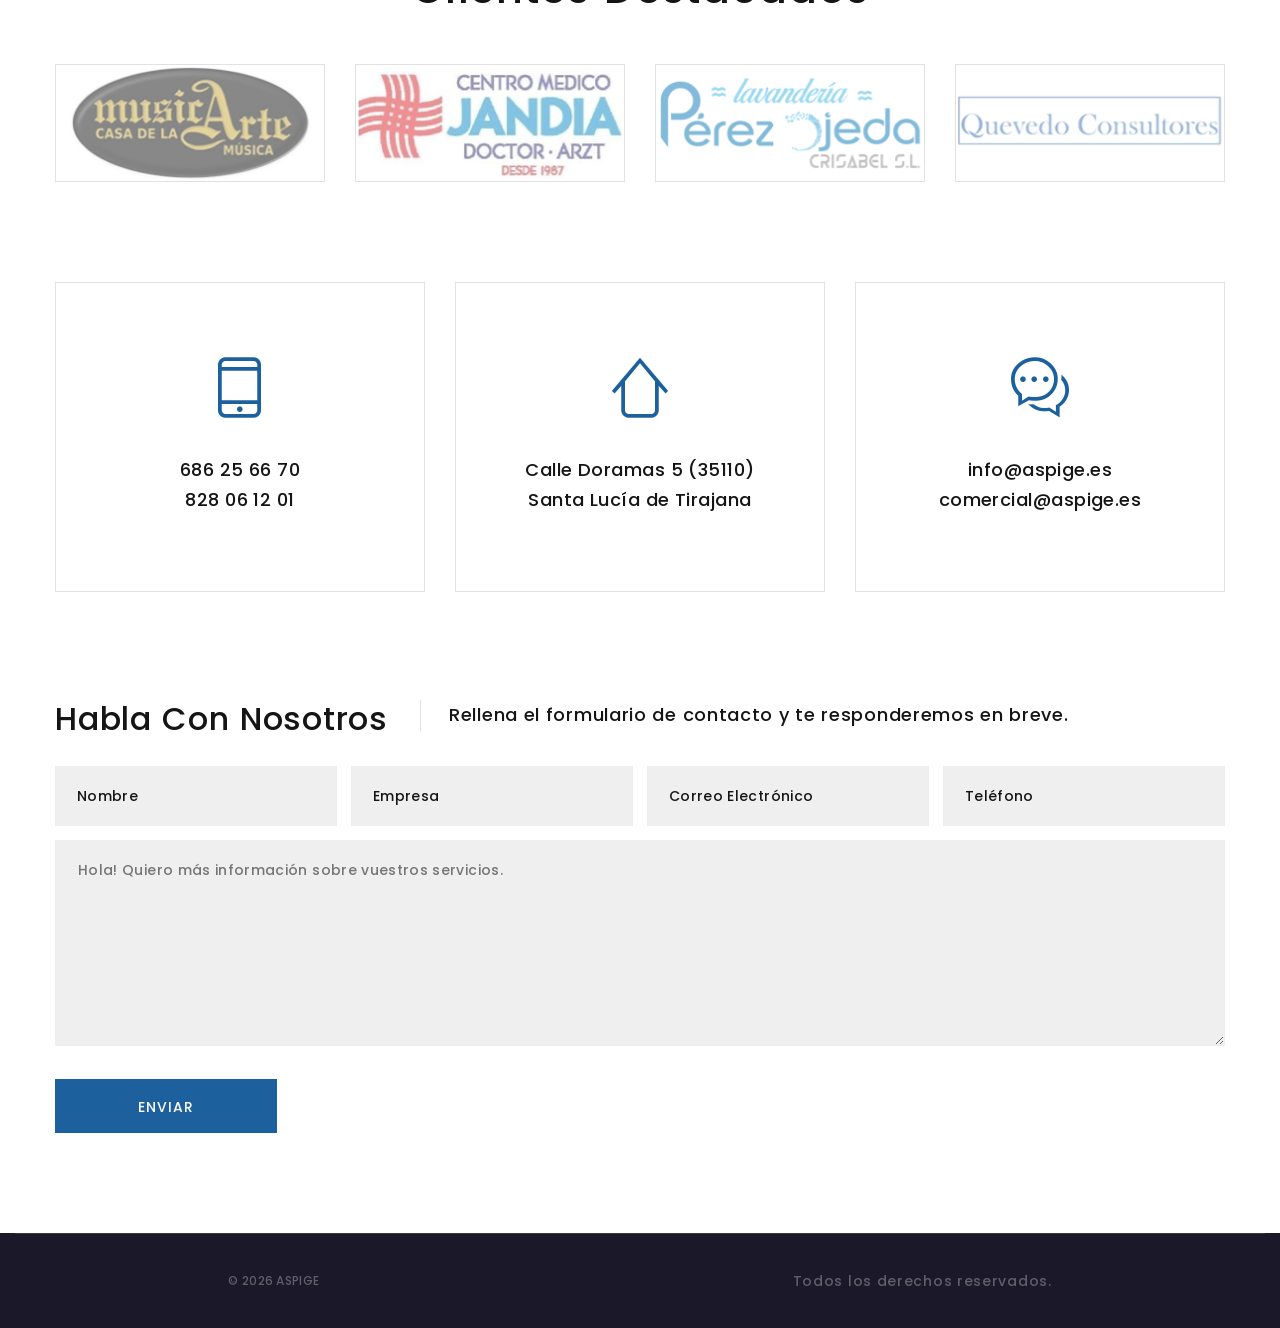
==== commit 843668f0: "Update index.html" ====
--- a/index.html
+++ b/index.html
@@ -3,6 +3,7 @@
   <head>
     <title>Aspige - Servicios Informáticos en Gran Canaria</title>
     <meta name="description" content="Aspige ofrece servicios informáticos en Gran Canaria: mantenimiento, ciberseguridad, copias de seguridad y asesoría tecnológica para empresas.">
+    <meta name="robots" content="index, follow">
     <meta name="format-detection" content="telephone=no">
     <meta name="viewport" content="width=device-width, height=device-height, initial-scale=1.0, maximum-scale=1.0, user-scalable=0">
     <meta http-equiv="X-UA-Compatible" content="IE=edge">
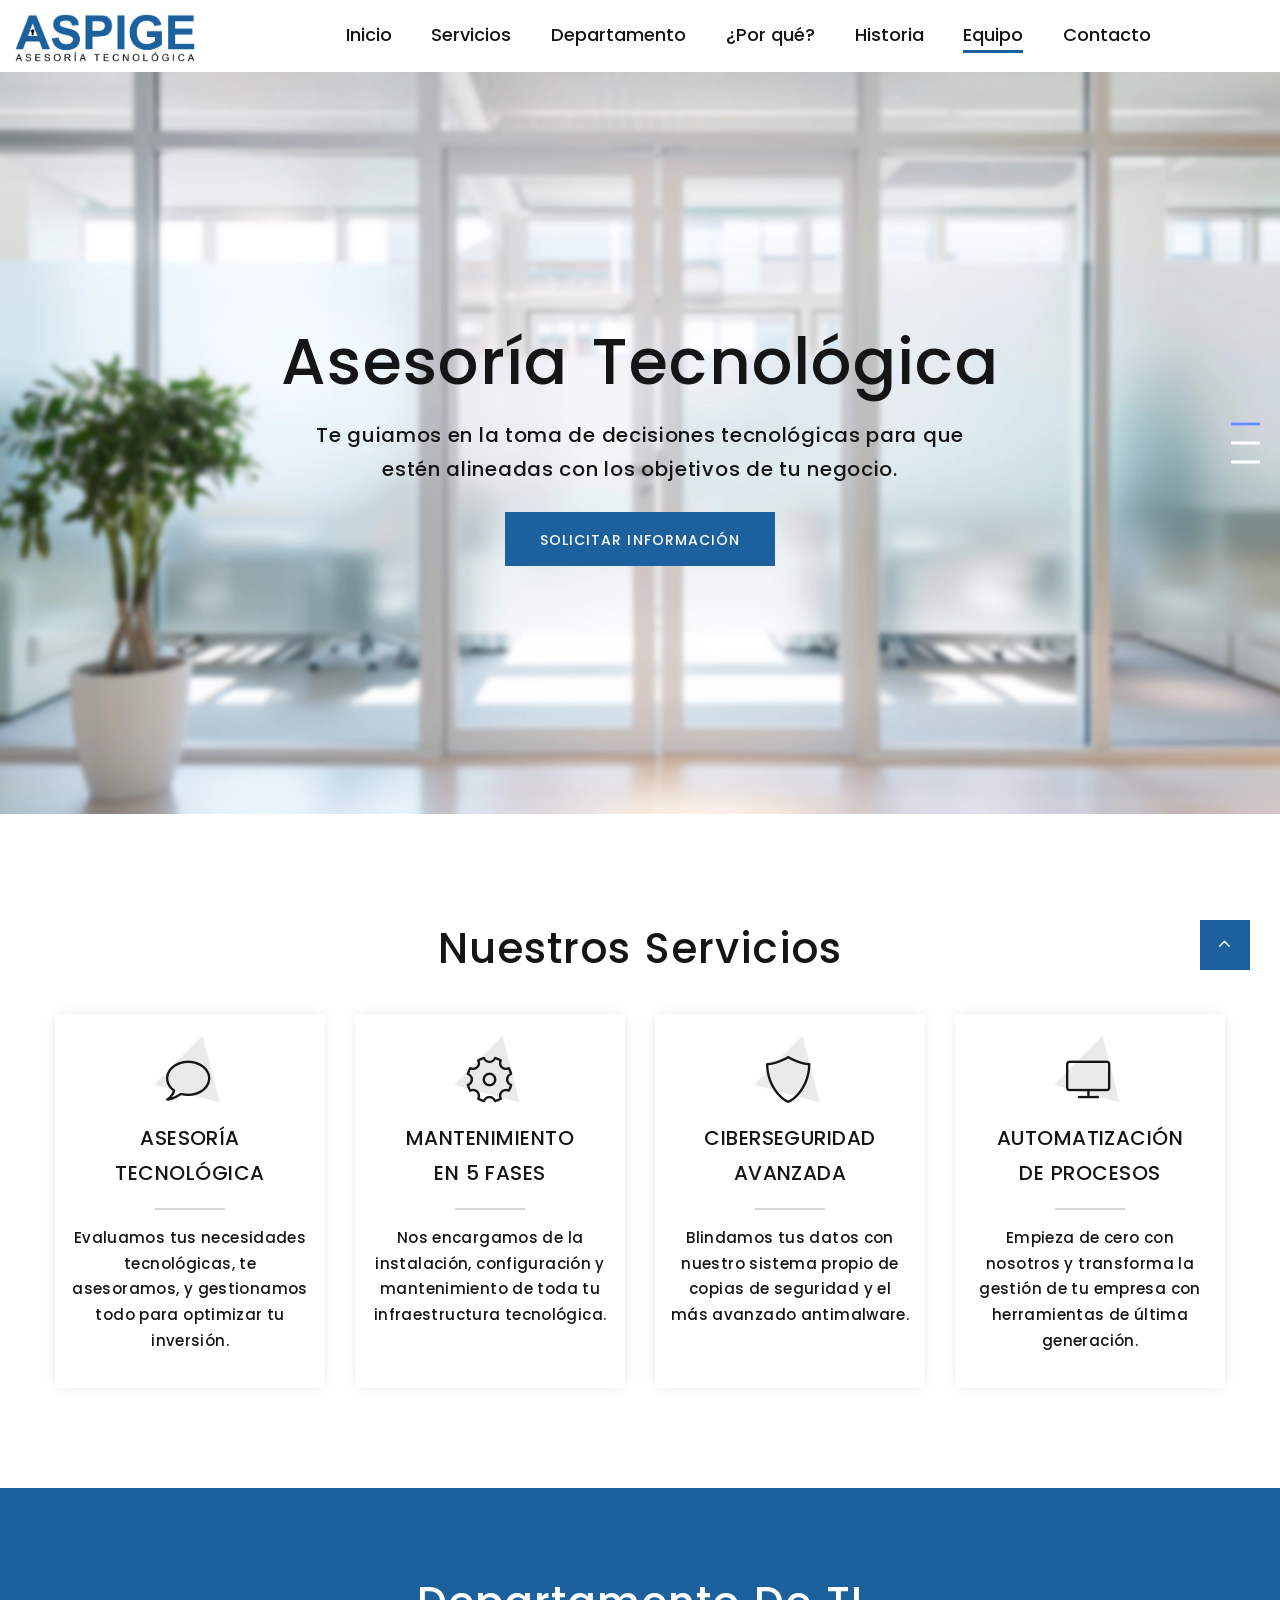
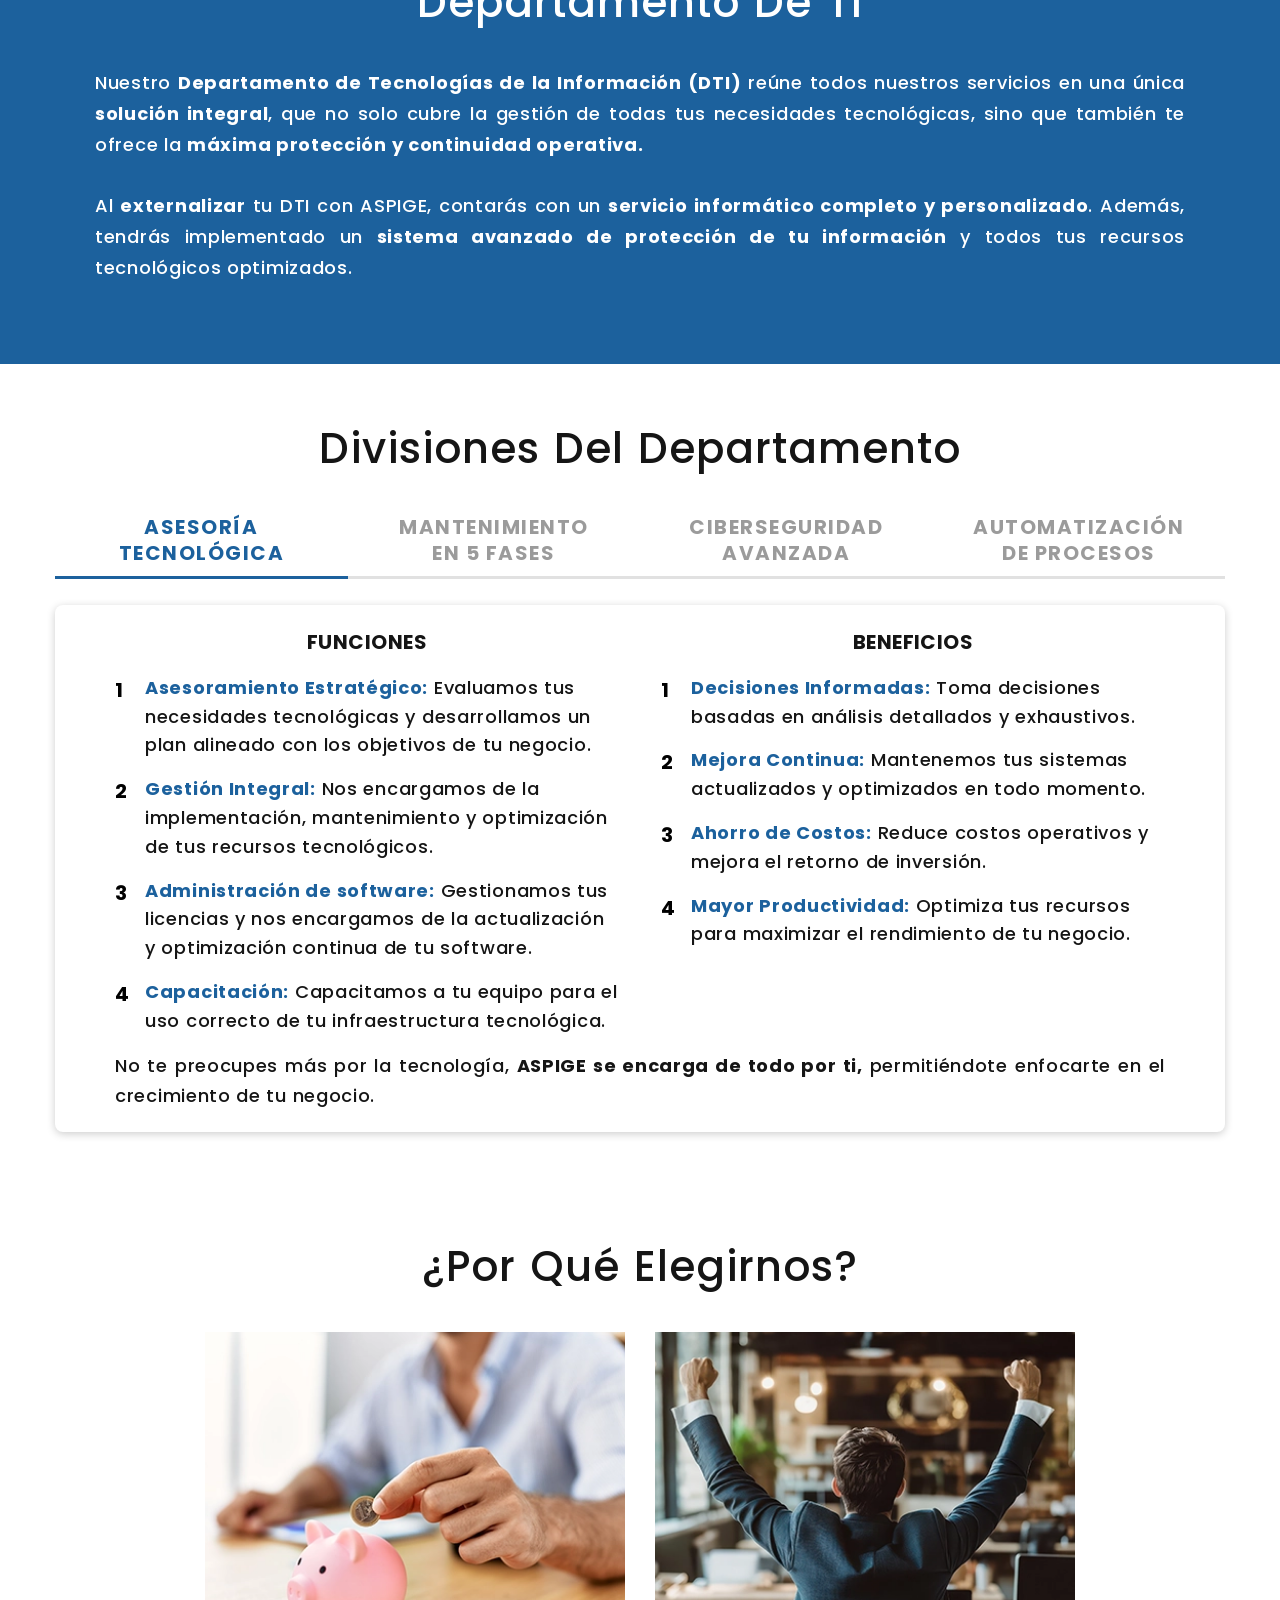
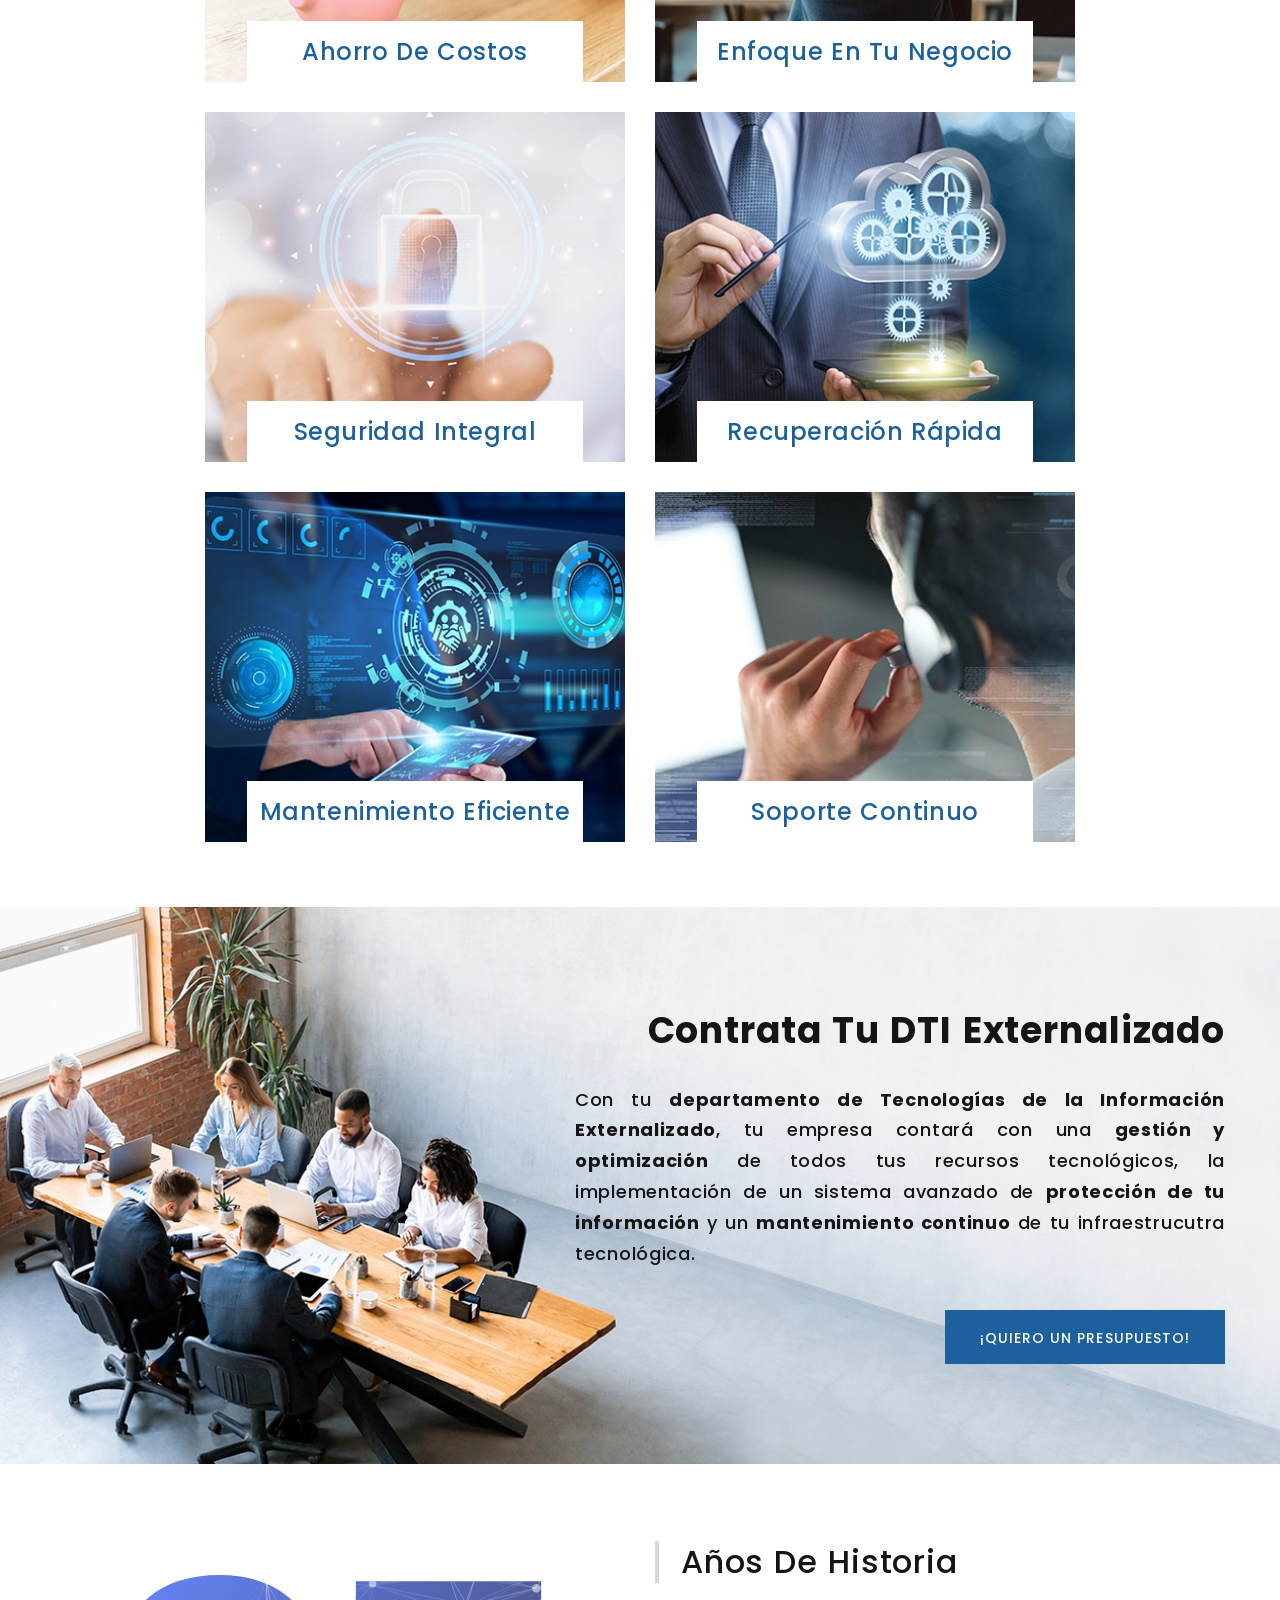
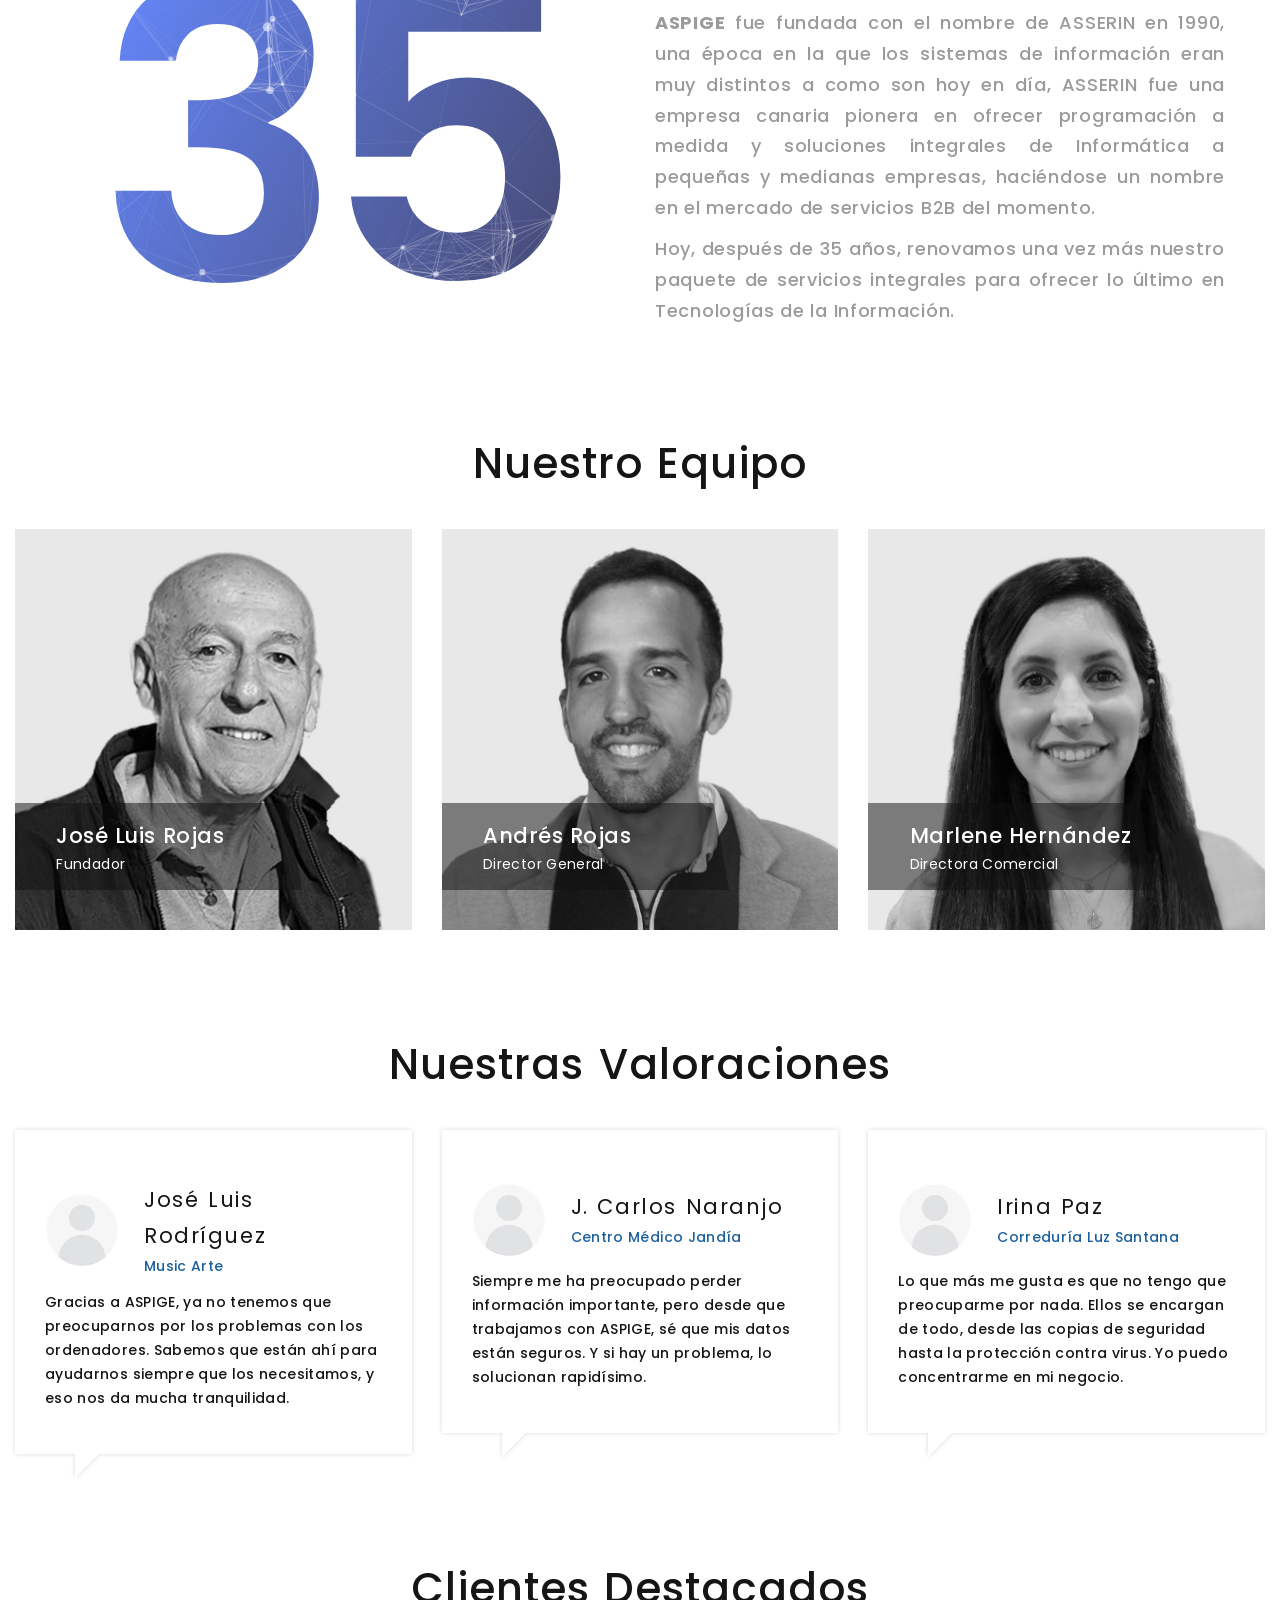
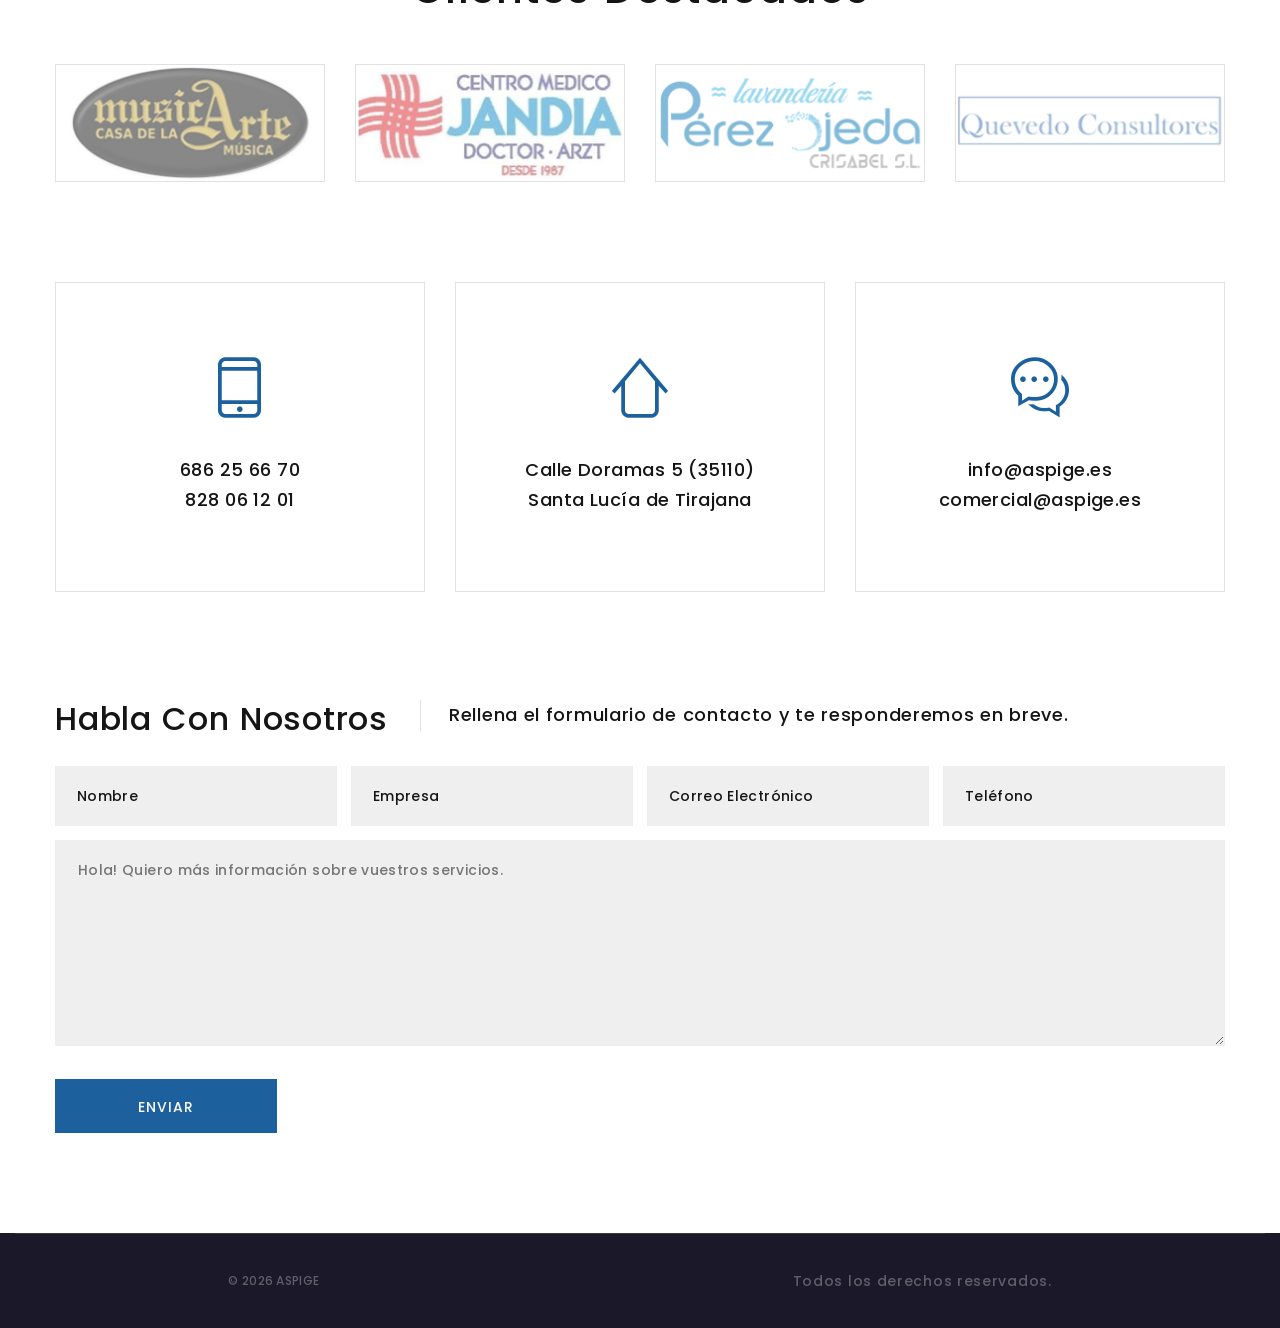
==== commit 805b087a: "Update index.html" ====
--- a/index.html
+++ b/index.html
@@ -9,7 +9,13 @@
     <meta http-equiv="X-UA-Compatible" content="IE=edge">
     <meta charset="utf-8">
     <link rel="canonical" href="https://aspige.es/">
+    <meta property="og:title" content="Aspige - Servicios Informáticos en Gran Canaria">
+    <meta property="og:description" content="Servicios informáticos, mantenimiento, ciberseguridad y copias de seguridad para empresas en Gran Canaria.">
+    <meta property="og:url" content="https://aspige.es/">
+    <meta property="og:type" content="website">
     <link rel="icon" href="images/favicon.ico" type="image/x-icon">
+    <link rel="icon" href="https://aspige.es/images/favicon.ico" type="image/x-icon">
+    <link rel="shortcut icon" href="https://aspige.es/images/favicon.ico" type="image/x-icon">
     <!-- Hojas de estilo -->
     <link rel="stylesheet" type="text/css" href="//fonts.googleapis.com/css?family=Poppins:400,500,600%7CTeko:300,400,500%7CMaven+Pro:500">
     <link rel="stylesheet" href="css/bootstrap.css">
